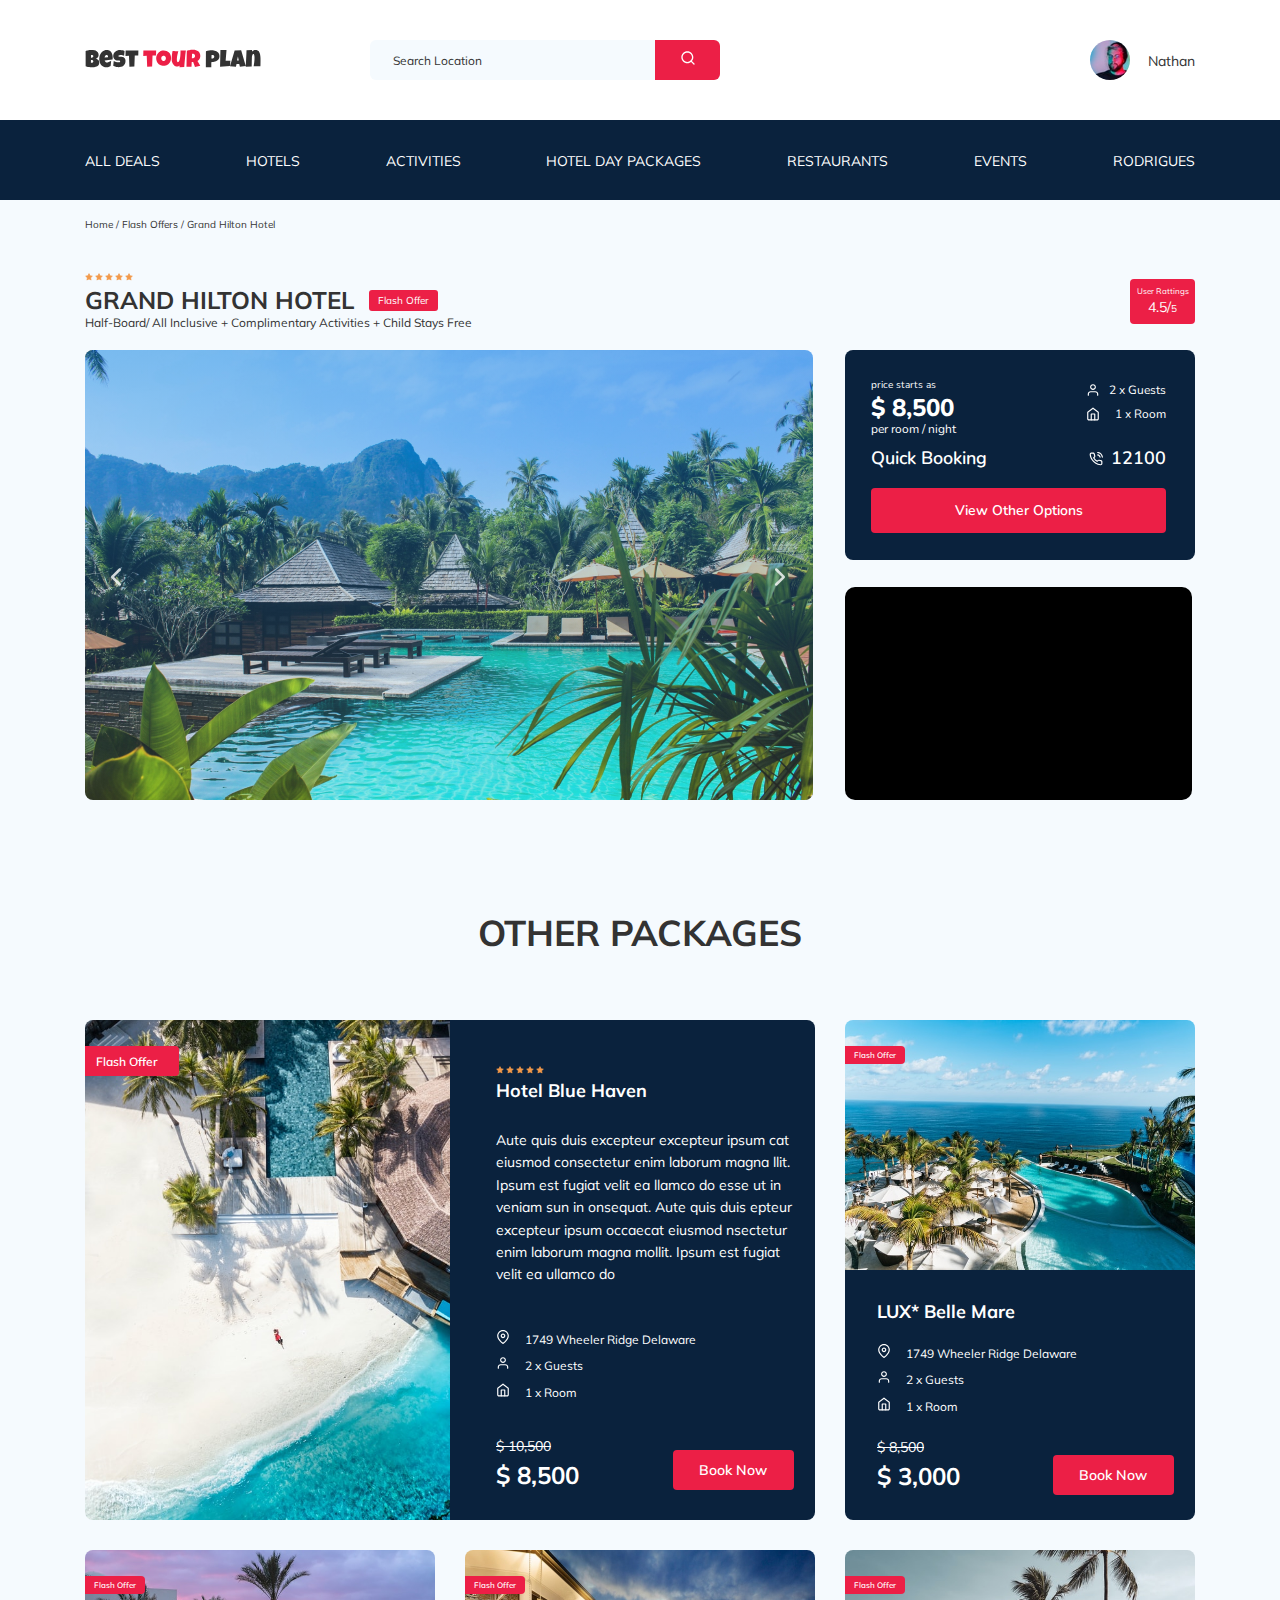
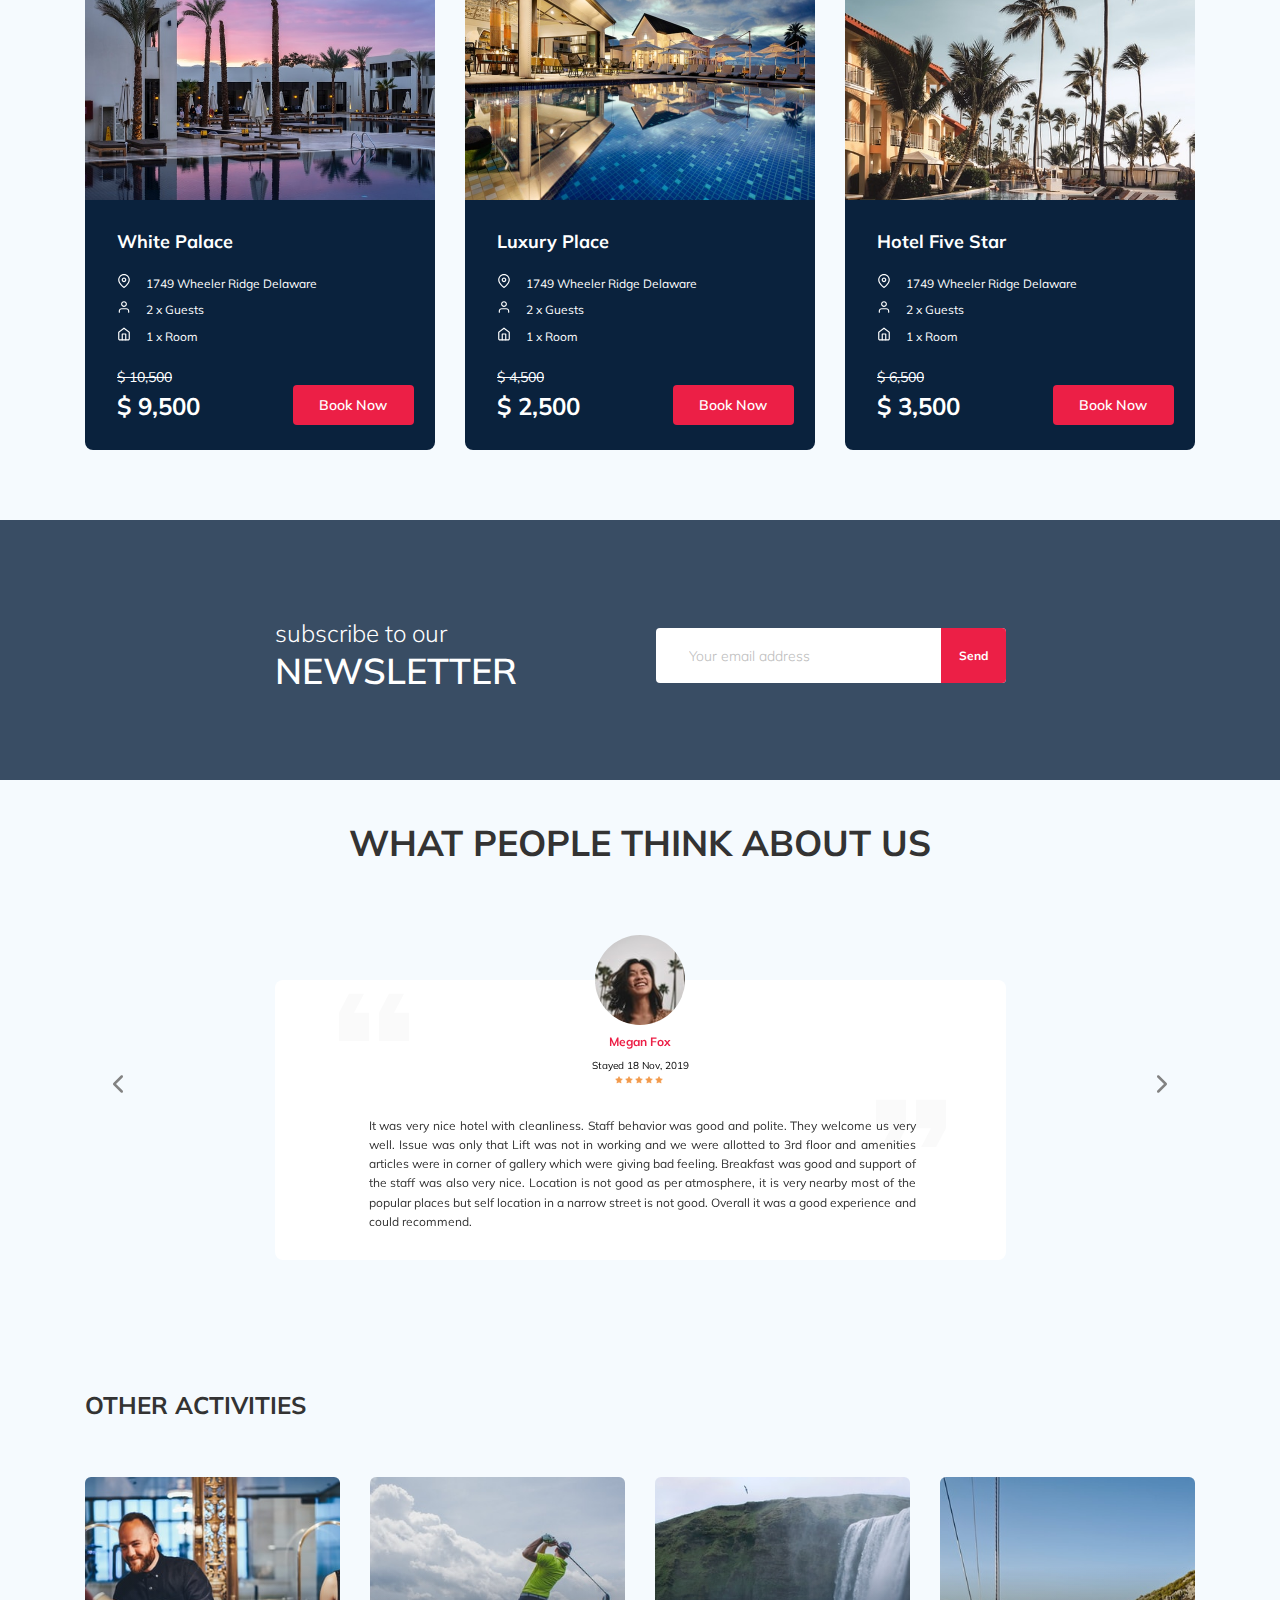
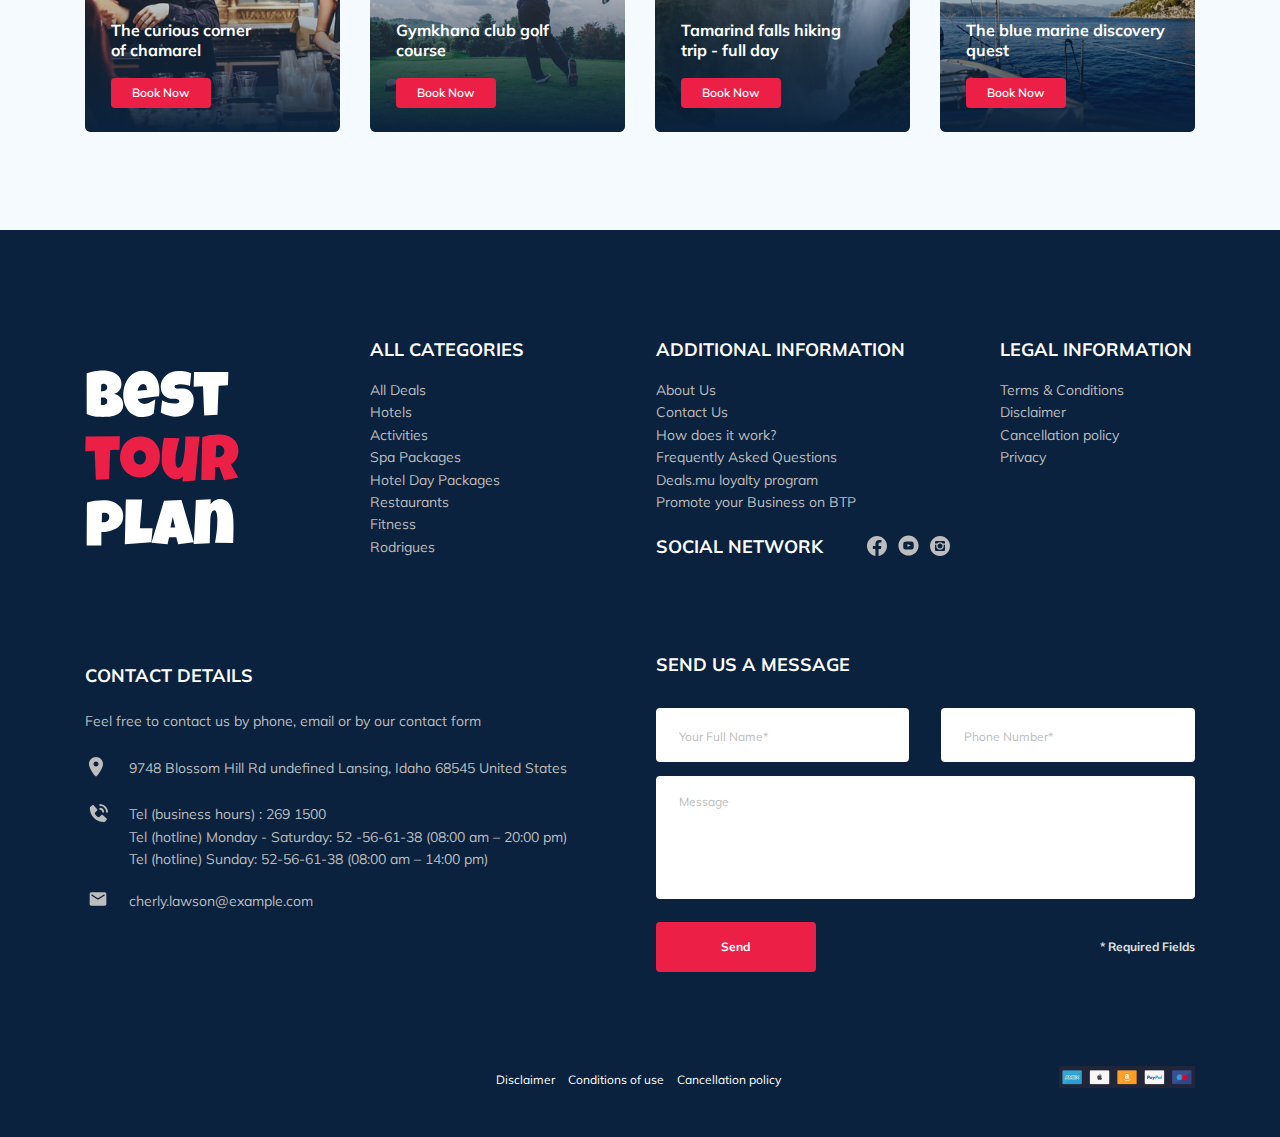
==== index.html @ 40b1c194 "create: modal window" ====
<!DOCTYPE html>
<html lang="en">
  <head>
    <meta charset="UTF-8" />
    <meta http-equiv="X-UA-Compatible" content="IE=edge" />
    <meta name="viewport" content="width=device-width, initial-scale=1.0" />
    <link rel="preconnect" href="https://fonts.gstatic.com" />
    <link
      href="https://fonts.googleapis.com/css2?family=Mulish:wght@300;400;700&family=Nunito:wght@400;600&display=swap"
      rel="stylesheet"
    />
    <link rel="stylesheet" href="css/swiper-bundle.min.css" />
    <link rel="stylesheet" href="css/style.css" />
    <title>Best tour plan - Hotel Booking</title>
  </head>
  <body>
    <header class="navbar navbar--modile--fixed">
      <div class="container">
        <div class="navbar-top">
          <a href="index.html" class="logo">
            <img
              src="img/horizontal-logo.svg"
              alt="logo: Best tour plan"
              class="logo__image"
            />
          </a>

          <form
            action="#"
            class="search navbar__search navbar__search--mobile--hidden"
          >
            <input
              type="text"
              class="search__input"
              placeholder="Search Location"
            />
            <button class="search__button">
              <img src="img/search.svg" alt="magnifier" />
            </button>
          </form>

          <div class="user navbar__user navbar__user--mobile--hidden">
            <img
              src="img/avatar.jfif"
              alt="logo: Nathan"
              class="user__avatar"
            />
            <span class="user__name">Nathan</span>
          </div>
          <button class="menu-button navbar-top__menu-button">
            <span class="menu-button__line"></span>
            <span class="menu-button__line"></span>
            <span class="menu-button__line"></span>
          </button>
        </div>
      </div>
      <div class="navbar-bottom">
        <div class="container">
          <nav>
            <ul class="navbar-menu">
              <li class="navbar-menu__item navbar-menu__item--mobile--visible">
                <div class="user navbar__user">
                  <img
                    src="img/avatar.jfif"
                    alt="logo: Nathan"
                    class="user__avatar"
                  />
                  <span class="user__name">Nathan</span>
                </div>
              </li>
              <li class="navbar-menu__item navbar-menu__item--mobile--visible">
                <form action="#" class="search navbar__search">
                  <input
                    type="text"
                    class="search__input"
                    placeholder="Search Location"
                  />
                  <button class="search__button">
                    <img src="img/search.svg" alt="magnifier" />
                  </button>
                </form>
              </li>
              <li class="navbar-menu__item">
                <a href="#" class="navbar-menu__link">All Deals</a>
              </li>
              <li class="navbar-menu__item">
                <a href="#" class="navbar-menu__link">Hotels</a>
              </li>
              <li class="navbar-menu__item">
                <a href="#" class="navbar-menu__link">Activities</a>
              </li>
              <li class="navbar-menu__item">
                <a href="#" class="navbar-menu__link">Hotel Day Packages</a>
              </li>
              <li class="navbar-menu__item">
                <a href="#" class="navbar-menu__link">Restaurants</a>
              </li>
              <li class="navbar-menu__item">
                <a href="#" class="navbar-menu__link">Events</a>
              </li>
              <li class="navbar-menu__item">
                <a href="#" class="navbar-menu__link">Rodrigues</a>
              </li>
            </ul>
          </nav>
          <!-- .navbar-menu -->
        </div>
      </div>
    </header>
    <nav class="breadcrumb">
      <div class="container">
        <ul class="breadcrumb-list">
          <li class="breadcrumb-list__item">
            <a href="#" class="breadcrumb-list__link">Home</a>
          </li>
          <li class="breadcrumb-list__item">
            <a href="#" class="breadcrumb-list__link">Flash Offers</a>
          </li>
          <li class="breadcrumb-list__item">Grand Hilton Hotel</li>
        </ul>
      </div>
    </nav>
    <!-- /.breadcrumb -->
    <section class="hotel">
      <div class="container">
        <div class="hotel-info">
          <div class="hotel-info__text">
            <div class="hotel-wrapper">
              <div class="stars hotel-info__stars">
                <img src="img/star.svg" alt="star" class="stars__elem" />
                <img src="img/star.svg" alt="star" class="stars__elem" />
                <img src="img/star.svg" alt="star" class="stars__elem" />
                <img src="img/star.svg" alt="star" class="stars__elem" />
                <img src="img/star.svg" alt="star" class="stars__elem" />
              </div>
              <h1 class="hotel-name hotel-info__name">GRAND HILTON HOTEL</h1>
              <span class="offer hotel-info__offer">Flash Offer</span>
            </div>
            <p class="hotel-description hotel-info__description">
              Half-Board/ All Inclusive + Complimentary Activities + Child Stays
              Free
            </p>
          </div>
          <div class="rating hotel-info__rating">
            <span class="rating__text">User Rattings</span>
            <span class="rating__counter"
              >4.5/<span class="rating__small">5</span></span
            >
          </div>
        </div>
        <div class="hotel-grid">
          <div class="swiper-container hotel-slider hotel__slider">
            <div class="swiper-wrapper">
              <!-- Slides -->
              <div class="swiper-slide hotel-slider__item">
                <img
                  class="swiper-slide__img"
                  src="img/slide-1.jpg"
                  alt="photo: hotel"
                />
              </div>
              <div class="swiper-slide hotel-slider__item">
                <img
                  class="swiper-slide__img"
                  src="img/slide-2.jpg"
                  alt="photo: hotel"
                />
              </div>
              <div class="swiper-slide hotel-slider__item">
                <img
                  class="swiper-slide__img"
                  src="img/slide-3.jpg"
                  alt="photo: hotel"
                />
              </div>
              <div class="swiper-slide hotel-slider__item">
                <img
                  class="swiper-slide__img"
                  src="img/slide-4.jpg"
                  alt="photo: hotel"
                />
              </div>
              <div class="swiper-slide hotel-slider__item">
                <img
                  class="swiper-slide__img"
                  src="img/slide-5.jpg"
                  alt="photo: hotel"
                />
              </div>
            </div>
            <!-- If we need navigation buttons -->
            <button
              class="hotel-slider__button hotel-slider__button--prev"
            ></button>
            <button
              class="hotel-slider__button hotel-slider__button--next"
            ></button>
          </div>
          <!-- Первая карточка с информацией -->
          <div class="hotel-right">
            <div class="booking">
              <div class="booking-info">
                <div class="booking__price">
                  <span class="booking__start">price starts as</span>
                  <strong class="booking__pricetag">$ 8,500</strong>
                  <span class="booking__per-room">per room / night</span>
                </div>
                <!-- /.booking__price -->
                <div class="booking__room">
                  <div class="booking__text">
                    <img
                      src="img/user.svg"
                      alt="icon: user"
                      class="booking__icon"
                    />
                    <span class="booking__description">2 x Guests</span>
                  </div>
                  <div class="booking__text">
                    <img
                      src="img/home.svg"
                      alt="icon: home"
                      class="booking__icon"
                    />
                    <span class="booking__description">1 x Room</span>
                  </div>
                </div>
              </div>
              <!-- /.booking-info -->
              <div class="booking__call-center">
                <div class="booking__heading">Quick Booking</div>
                <a class="booking__number" href="tel:+12100">
                  <img src="img/phone-call.svg" alt="icon: phone" />
                  <span class="booking__num">12100</span>
                </a>
              </div>
              <!-- /.booking__call-center -->
              <button data-toggle="modal" class="button booking__button">
                View Other Options
              </button>
            </div>
            <!-- /.booking -->
            <div class="map">
              <iframe
                src="https://www.google.com/maps/embed?pb=!1m14!1m12!1m3!1d3563.4142651943253!2d60.105170581097774!3d57.92313650542514!2m3!1f0!2f0!3f0!3m2!1i1024!2i768!4f13.1!5e0!3m2!1sru!2sru!4v1615377213835!5m2!1sru!2sru"
                width="600"
                height="450"
                style="border: 0"
                allowfullscreen=""
                loading="lazy"
              ></iframe>
            </div>
          </div>
        </div>
      </div>
    </section>
    <!-- /.hotel -->

    <section class="packages">
      <div class="container">
        <h2 class="packages__title">Other Packages</h2>
        <div class="packages__grid hotels">
          <div class="hotels-big">
            <div class="hotels__image hotels__image_big">
              <img
                src="img/packages-1.jfif"
                alt="Hotel Blue Haven"
                class="hotels__image hotels__image-big"
              />
            </div>

            <div class="hotels-info hotels-info_big">
              <div class="stars hotels__stars">
                <img src="img/star.svg" alt="star" class="stars__elem" />
                <img src="img/star.svg" alt="star" class="stars__elem" />
                <img src="img/star.svg" alt="star" class="stars__elem" />
                <img src="img/star.svg" alt="star" class="stars__elem" />
                <img src="img/star.svg" alt="star" class="stars__elem" />
              </div>
              <h3 class="hotels__title hotels__title_big">Hotel Blue Haven</h3>
              <p class="hotels__text">
                Aute quis duis excepteur excepteur ipsum cat eiusmod consectetur
                enim laborum magna llit. Ipsum est fugiat velit ea llamco do
                esse ut in veniam sun in onsequat. Aute quis duis epteur
                excepteur ipsum occaecat eiusmod nsectetur enim laborum magna
                mollit. Ipsum est fugiat velit ea ullamco do
              </p>
              <div class="hotels__desciption hotels__desciption_big">
                <div class="hotels__advantages advantages">
                  <img src="img/gps.svg" alt="icon: gps" class="hotels__icon" />
                  <span class="advantages__text"
                    >1749 Wheeler Ridge Delaware</span
                  >
                </div>
                <div class="hotels__advantages advantages">
                  <img src="img/user.svg" alt="user" class="hotels__icon" />
                  <span class="advantages__text">2 x Guests</span>
                </div>
                <div class="hotels__advantages advantages">
                  <img src="img/home.svg" alt="home" class="hotels__icon" />
                  <span class="advantages__text">1 x Room</span>
                </div>
              </div>
              <!-- /.hotels__desciption -->
              <div class="packages-price">
                <div class="packages-price__pricetag">$ 10,500</div>
                <strong class="packages-price__sale">$ 8,500</strong>
              </div>
              <button class="packages__button packages__button_big">
                Book Now
              </button>
              <div class="hotels__offer hotels__offer_big">Flash Offer</div>
            </div>
            <!-- /.hotels-info -->
          </div>
          <!-- /.hotels-dig -->
          <div class="hotels-small">
            <div class="hotels-small__image">
              <img
                src="img/packages-2.jfif"
                alt="LUX* Belle Mare"
                class="hotels__image"
              />
            </div>
            <div class="hotels-info">
              <h3 class="hotels__title">LUX* Belle Mare</h3>
              <div class="hotels__desciption">
                <div class="hotels__advantages advantages">
                  <img src="img/gps.svg" alt="icon: gps" class="hotels__icon" />
                  <span class="advantages__text"
                    >1749 Wheeler Ridge Delaware</span
                  >
                </div>
                <div class="hotels__advantages advantages">
                  <img src="img/user.svg" alt="user" class="hotels__icon" />
                  <span class="advantages__text">2 x Guests</span>
                </div>
                <div class="hotels__advantages advantages">
                  <img src="img/home.svg" alt="" class="hotels__icon" />
                  <span class="advantages__text">1 x Room</span>
                </div>
              </div>
              <!-- /.hotels__desciption -->
              <div class="packages-price">
                <div class="packages-price__pricetag">$ 8,500</div>
                <strong class="packages-price__sale">$ 3,000</strong>
              </div>
              <button class="packages__button">Book Now</button>
              <div class="hotels__offer">Flash Offer</div>
            </div>
            <!-- /.hotels-info  -->
          </div>
          <!-- /.hotels-small -->

          <div class="hotels-small">
            <div class="hotels-small__image">
              <img
                src="img/packages-3.jfif"
                alt="White Palace"
                class="hotels__image"
              />
            </div>

            <div class="hotels-info">
              <h3 class="hotels__title">White Palace</h3>
              <div class="hotels__desciption">
                <div class="hotels__advantages advantages">
                  <img src="img/gps.svg" alt="icon: gps" class="hotels__icon" />
                  <span class="advantages__text"
                    >1749 Wheeler Ridge Delaware</span
                  >
                </div>
                <div class="hotels__advantages advantages">
                  <img src="img/user.svg" alt="user" class="hotels__icon" />
                  <span class="advantages__text">2 x Guests</span>
                </div>
                <div class="hotels__advantages advantages">
                  <img src="img/home.svg" alt="" class="hotels__icon" />
                  <span class="advantages__text">1 x Room</span>
                </div>
              </div>
              <!-- /.hotels__desciption -->
              <div class="packages-price">
                <div class="packages-price__pricetag">$ 10,500</div>
                <strong class="packages-price__sale">$ 9,500</strong>
              </div>
              <button class="packages__button">Book Now</button>
              <div class="hotels__offer">Flash Offer</div>
            </div>
            <!-- /.hotels-info  -->
          </div>
          <!-- /.hotels-small -->

          <div class="hotels-small">
            <div class="hotels-small__image">
              <img
                src="img/packages-4.jfif"
                alt="Luxury Place"
                class="hotels__image"
              />
            </div>

            <div class="hotels-info">
              <h3 class="hotels__title">Luxury Place</h3>
              <div class="hotels__desciption">
                <div class="hotels__advantages advantages">
                  <img src="img/gps.svg" alt="icon: gps" class="hotels__icon" />
                  <span class="advantages__text"
                    >1749 Wheeler Ridge Delaware</span
                  >
                </div>
                <div class="hotels__advantages advantages">
                  <img src="img/user.svg" alt="user" class="hotels__icon" />
                  <span class="advantages__text">2 x Guests</span>
                </div>
                <div class="hotels__advantages advantages">
                  <img src="img/home.svg" alt="" class="hotels__icon" />
                  <span class="advantages__text">1 x Room</span>
                </div>
              </div>
              <!-- /.hotels__desciption -->
              <div class="packages-price">
                <div class="packages-price__pricetag">$ 4,500</div>
                <strong class="packages-price__sale">$ 2,500</strong>
              </div>
              <button class="packages__button">Book Now</button>
              <div class="hotels__offer">Flash Offer</div>
            </div>
            <!-- /.hotels-info  -->
          </div>
          <!-- /.hotels-small -->

          <div class="hotels-small">
            <div class="hotels-small__image">
              <img
                src="img/packages-5.jfif"
                alt="Hotel Five Star"
                class="hotels__image"
              />
            </div>

            <div class="hotels-info">
              <h3 class="hotels__title">Hotel Five Star</h3>
              <div class="hotels__desciption">
                <div class="hotels__advantages advantages">
                  <img src="img/gps.svg" alt="icon: gps" class="hotels__icon" />
                  <span class="advantages__text"
                    >1749 Wheeler Ridge Delaware</span
                  >
                </div>
                <div class="hotels__advantages advantages">
                  <img src="img/user.svg" alt="user" class="hotels__icon" />
                  <span class="advantages__text">2 x Guests</span>
                </div>
                <div class="hotels__advantages advantages">
                  <img src="img/home.svg" alt="" class="hotels__icon" />
                  <span class="advantages__text">1 x Room</span>
                </div>
              </div>
              <!-- /.hotels__desciption -->
              <div class="packages-price">
                <div class="packages-price__pricetag">$ 6,500</div>
                <strong class="packages-price__sale">$ 3,500</strong>
              </div>
              <button class="packages__button">Book Now</button>
              <div class="hotels__offer">Flash Offer</div>
            </div>
            <!-- /.hotels-info  -->
          </div>
          <!-- /.hotels-small -->
        </div>
      </div>
    </section>

    <section
      class="newsletter"
      data-speed="0.1"
      data-parallax="scroll"
      data-image-src="img/newsletter-bg.jfif"
    >
      <div class="newsletter-wrapper">
        <h2 class="newsletter-title newsletter__title">
          subscribe to our
          <span class="newsletter-title__strong">Newsletter</span>
        </h2>

        <form
          action="send.php"
          method="POST"
          class="subscribe newsletter__subscribe"
        >
          <input
            type="text"
            class="subscribe__input"
            placeholder="Your email address"
            name="email"
          />
          <button class="subscribe__button">Send</button>
        </form>
      </div>
    </section>

    <section class="reviews">
      <h2 class="reviews__title">What people think about us</h2>
      <div class="swiper-container reviews-slider">
        <div class="swiper-wrapper">
          <div class="swiper-slide">
            <div class="reviews-slider__item">
              <div class="reviews-slider__profile">
                <img
                  src="img/slider-avatar.jfif"
                  alt="avatar: Megan Fox"
                  class="reviews-slider__avatar"
                />
                <h3 class="reviews-slider__username">Megan Fox</h3>
                <span class="reviews-slider__date">Stayed 18 Nov, 2019</span>
                <div class="stars reviews-slider__rating">
                  <img src="img/star.svg" alt="star" class="stars__elem" />
                  <img src="img/star.svg" alt="star" class="stars__elem" />
                  <img src="img/star.svg" alt="star" class="stars__elem" />
                  <img src="img/star.svg" alt="star" class="stars__elem" />
                  <img src="img/star.svg" alt="star" class="stars__elem" />
                </div>
                <!-- /.reviews-slider__rating -->
              </div>
              <!-- /.reviews-slider__profile -->
              <p class="reviews-slider__text">
                It was very nice hotel with cleanliness. Staff behavior was good
                and polite. They welcome us very well. Issue was only that Lift
                was not in working and we were allotted to 3rd floor and
                amenities articles were in corner of gallery which were giving
                bad feeling. Breakfast was good and support of the staff was
                also very nice. Location is not good as per atmosphere, it is
                very nearby most of the popular places but self location in a
                narrow street is not good. Overall it was a good experience and
                could recommend.
              </p>
            </div>
            <!-- /.reviews-slider__item -->
          </div>
          <!-- /.swiper-slide -->
          <div class="swiper-slide">
            <div class="reviews-slider__item">
              <div class="reviews-slider__profile">
                <img
                  src="img/reviews-2.jfif"
                  alt="avatar: Kella Morgan"
                  class="reviews-slider__avatar"
                />
                <h3 class="reviews-slider__username">Kella Morgan</h3>
                <span class="reviews-slider__date"
                  >Stayed 26 December, 2020</span
                >
                <div class="stars reviews-slider__rating">
                  <img src="img/star.svg" alt="star" class="stars__elem" />
                  <img src="img/star.svg" alt="star" class="stars__elem" />
                  <img src="img/star.svg" alt="star" class="stars__elem" />
                  <img src="img/star.svg" alt="star" class="stars__elem" />
                  <img src="img/star.svg" alt="star" class="stars__elem" />
                </div>
                <!-- /.reviews-slider__rating -->
              </div>
              <!-- /.reviews-slider__profile -->
              <p class="reviews-slider__text">
                I liked this book very much from the very beginning. First of
                all, Sherlock Holmes is one of my favourite characters. Besides,
                the plot of the story is extremely interesting and intricate.
                The action takes place in the Yorkshire moors in England. It
                starts with a mysterious murder of Sir Charles Baskerville in
                his old mansion. Although the doctor says that the cause of his
                death is the heart attack, he doesn’t believe it himself as a
                lot of traces of a gigantic hound are found on the ground around
                the body. So, he goes to London and asks Mr. Sherlock Holmes to
                investigate the case.
              </p>
            </div>
            <!-- /.reviews-slider__item -->
          </div>
          <!-- /.swiper-slide -->
          <div class="swiper-slide">
            <div class="reviews-slider__item">
              <div class="reviews-slider__profile">
                <img
                  src="img/reviews-3.jfif"
                  alt="avatar: Jordan Hell"
                  class="reviews-slider__avatar"
                />
                <h3 class="reviews-slider__username">Jordan Hell</h3>
                <span class="reviews-slider__date"
                  >Stayed 03 September, 2018</span
                >
                <div class="stars reviews-slider__rating">
                  <img src="img/star.svg" alt="star" class="stars__elem" />
                  <img src="img/star.svg" alt="star" class="stars__elem" />
                  <img src="img/star.svg" alt="star" class="stars__elem" />
                  <img src="img/star.svg" alt="star" class="stars__elem" />
                  <img src="img/star.svg" alt="star" class="stars__elem" />
                </div>
                <!-- /.reviews-slider__rating -->
              </div>
              <!-- /.reviews-slider__profile -->
              <p class="reviews-slider__text">
                To cut a long story short, the fearful hound is killed and the
                main character Sir Henry, the heir of the Baskervilles, is saved
                from the terrible death. Источник: Отзыв о книге на английском
                языке (фразы и выражения) <br />
                In conclusion, I would like to say that detectives are my
                favourite genre. When I read them I always try to predict the
                events, to draw conclusions and it helps me to develop some kind
                of deductive reasoning. So, if you like detectives, I advise you
                to read this book. I am sure you’ll get a great pleasure.
              </p>
            </div>
            <!-- /.reviews-slider__item -->
          </div>
          <!-- /.swiper-slide -->
        </div>
        <!-- /.swiper-wrapper -->
        <button
          class="reviews-slider__button reviews-slider__button--prev"
        ></button>
        <button
          class="reviews-slider__button reviews-slider__button--next"
        ></button>
      </div>
      <!-- /.reviews-slider -->
    </section>

    <section class="activities">
      <div class="container">
        <h2 class="activities__title">Other Activities</h2>
        <div class="activities-wrapper">
          <div class="card activities__card">
            <img
              src="img/activiti-1.jpg"
              alt="The curious corner of chamarel"
              class="card__image"
            />
            <h3 class="card__title">
              The curious corner<br />
              of chamarel
            </h3>
            <button class="card__button">Book Now</button>
          </div>
          <!-- /.card -->
          <div class="card activities__card">
            <img
              src="img/activiti-2.jpg"
              alt="Gymkhana club golf course"
              class="card__image"
            />
            <h3 class="card__title">Gymkhana club golf <br />course</h3>
            <button class="card__button">Book Now</button>
          </div>
          <!-- /.card -->
          <div class="card activities__card">
            <img
              src="img/activiti-3.jpg"
              alt="Tamarind falls hikingtrip - full day"
              class="card__image"
            />
            <h3 class="card__title">
              Tamarind falls hiking <br />trip - full day
            </h3>
            <button class="card__button">Book Now</button>
          </div>
          <!-- /.card -->
          <div class="card activities__card">
            <img
              src="img/activiti-4.jpg"
              alt="The blue marine discovery quest"
              class="card__image"
            />
            <h3 class="card__title">The blue marine discovery <br />quest</h3>
            <button class="card__button">Book Now</button>
          </div>
          <!-- /.card -->
        </div>
      </div>
    </section>
    <footer class="footer">
      <div class="container">
        <div class="footer-wrapper">
          <a href="index.html" class="footer__logo">
            <img
              src="img/vertical-logo.svg"
              alt="Best tour plan"
              class="footer__logo-img"
            />
          </a>
          <div class="footer__list footer__categories">
            <h3 class="footer__title">ALL CATEGORIES</h3>
            <ul class="footer__ul">
              <li class="footer__item">
                <a href="# " class="footer__link">All Deals </a>
              </li>
              <li class="footer__item">
                <a href="# " class="footer__link">Hotels</a>
              </li>
              <li class="footer__item">
                <a href="# " class="footer__link">Activities</a>
              </li>
              <li class="footer__item">
                <a href="# " class="footer__link">Spa Packages </a>
              </li>
              <li class="footer__item">
                <a href="# " class="footer__link">Hotel Day Packages</a>
              </li>
              <li class="footer__item">
                <a href="# " class="footer__link">Restaurants</a>
              </li>
              <li class="footer__item">
                <a href="# " class="footer__link">Fitness</a>
              </li>
              <li class="footer__item">
                <a href="# " class="footer__link">Rodrigues</a>
              </li>
            </ul>
          </div>
          <!-- /.footer__list -->
          <div class="footer__list footer__additional">
            <h3 class="footer__title">ADDITIONAL INFORMATION</h3>
            <ul class="footer__ul">
              <li class="footer__item">
                <a href="# " class="footer__link">About Us </a>
              </li>
              <li class="footer__item">
                <a href="# " class="footer__link">Contact Us</a>
              </li>
              <li class="footer__item">
                <a href="# " class="footer__link">How does it work? </a>
              </li>
              <li class="footer__item">
                <a href="# " class="footer__link">Frequently Asked Questions</a>
              </li>
              <li class="footer__item">
                <a href="# " class="footer__link">Deals.mu loyalty program</a>
              </li>
              <li class="footer__item">
                <a href="# " class="footer__link"
                  >Promote your Business on BTP</a
                >
              </li>
            </ul>
          </div>
          <!-- /.footer__list -->
          <div class="footer__social-network">
            <div class="footer__title footer__title_inline">Social Network</div>
            <div class="footer__social-links">
              <a href="#" class="footer__link"
                ><img src="img/facebook.svg" alt="icon: facebook" /></a
              ><a href="#" class="footer__link"
                ><img src="img/youtube.svg" alt="icon: youtube" /></a
              ><a href="#" class="footer__link"
                ><img src="img/instagram.svg" alt="icon: instagram"
              /></a>
            </div>
          </div>

          <div class="footer__list footer__information">
            <h3 class="footer__title">LEGAL INFORMATION</h3>
            <ul class="footer__ul">
              <li class="footer__item">
                <a href="# " class="footer__link">Terms & Conditions</a>
              </li>
              <li class="footer__item">
                <a href="# " class="footer__link">Disclaimer</a>
              </li>
              <li class="footer__item">
                <a href="# " class="footer__link">Cancellation policy</a>
              </li>
              <li class="footer__item">
                <a href="# " class="footer__link">Privacy</a>
              </li>
            </ul>
          </div>
          <!-- /.footer__list -->
          <div class="footer__contact-details">
            <div class="footer__title footer__title_bt">Contact Details</div>
            <p class="footer__text">
              Feel free to contact us by phone, email or by our contact form
            </p>
            <ul class="footer__ul">
              <li class="footer__item footer__item_mb">
                <div class="footer__icon-wrapper">
                  <img
                    class="footer__icon"
                    src="img/map-marker.svg"
                    alt="icon: map"
                  />
                </div>
                9748 Blossom Hill Rd undefined Lansing, Idaho 68545 United
                States
              </li>
              <li class="footer__item footer__item_mb">
                <div class="footer__icon-wrapper">
                  <img
                    class="footer__icon"
                    src="img/contact-phone-call.svg"
                    alt="icon: phone"
                  />
                </div>
                Tel (business hours) : 269 1500<br />Tel (hotline) Monday -
                Saturday: 52&nbsp;-56-61-38 (08:00 am – 20:00&nbsp;pm)<br />Tel
                (hotline) Sunday: 52-56-61-38 (08:00 am – 14:00 pm)
              </li>
              <li class="footer__item footer__item_mb">
                <div class="footer__icon-wrapper">
                  <img
                    class="footer__icon"
                    src="img/email.svg"
                    alt="icon: email"
                  />
                </div>
                <a href="mailto:cherly.lawson@example.com" class="footer__link">
                  cherly.lawson@example.com
                </a>
              </li>
            </ul>
          </div>
          <div class="footer__contact-form">
            <h3 class="footer__title footer__title_contacts">
              Send us a message
            </h3>
            <form action="send.php" method="POST" class="form footer__form">
              <input
                type="text"
                class="input footer__input"
                placeholder="Your Full Name*"
                name="name"
              />
              <input
                type="text"
                class="input footer__input"
                placeholder="Phone Number*"
                name="phone"
              />
              <textarea
                class="message footer__message"
                placeholder="Message"
                name="message"
              ></textarea>
              <button class="button footer__button" type="submit">Send</button>
              <span class="info footer__info">* Required Fields</span>
            </form>
          </div>
        </div>
        <!-- /.footer-wrapper -->
        <div class="footer__disclaimer disclaimer">
          <div class="disclaimer__wrapper">
            <a href="#" class="disclaimer__link">Disclaimer</a
            ><a href="#" class="disclaimer__link">Conditions of use</a
            ><a href="#" class="disclaimer__link">Cancellation policy</a>
          </div>
          <div class="disclaimer__icons">
            <img src="img/disclaimer.png" alt="icons: apple, paypai" />
          </div>
        </div>
      </div>
      <!-- /.container -->
    </footer>
    <div class="modal">
      <div class="modal__overlay"></div>
      <div class="modal__dialog">
        <a href="#" class="modal__close">
          <img src="img/close.svg" alt="close" class="modal__close-img" />
        </a>
        <h3 class="modal__title">Booking</h3>
        <form action="send.php" method="POST" class="form modal__form">
          <input
            type="text"
            class="input modal__input"
            placeholder="Your Full Name*"
          />
          <input
            type="text"
            class="input modal__input"
            placeholder="Phone Number*"
          />
          <input type="text" class="input modal__input" placeholder="Email*" />
          <textarea
            class="message modal__message"
            placeholder="Message"
          ></textarea>
          <button class="button modal__button" type="submit">Send</button>
          <span class="info modal__info">* Required Fields</span>
        </form>
      </div>
    </div>

    <script src="js/jquery-3.6.0.min.js"></script>
    <script src="https://ajax.googleapis.com/ajax/libs/jquery/1.11.0/jquery.min.js"></script>
    <script src="js/parallax.min.js"></script>
    <script src="js/swiper-bundle.min.js"></script>
    <script src="js/main.js"></script>
  </body>
</html>
---- css/style.css ----
* {
  -webkit-box-sizing: border-box;
          box-sizing: border-box;
}

body {
  font-family: "Mulish", sans-serif;
  color: #333333;
  background-color: #F5FAFE;
}

.container {
  max-width: 1110px;
  margin: auto;
  font-family: 'Mulish', sans-serif;
}

button {
  cursor: pointer;
}

button:active, button:focus {
  outline: none;
}

.input {
  padding: 18px 0 17px 23px;
  background-color: #fff;
  -webkit-border-radius: 4px;
          border-radius: 4px;
  border: none;
}

.input::-webkit-input-placeholder {
  font-weight: normal;
  font-size: 12px;
  line-height: 15px;
  color: #BDBDBD;
}

.input::-moz-placeholder {
  font-weight: normal;
  font-size: 12px;
  line-height: 15px;
  color: #BDBDBD;
}

.input:-ms-input-placeholder {
  font-weight: normal;
  font-size: 12px;
  line-height: 15px;
  color: #BDBDBD;
}

.input::-ms-input-placeholder {
  font-weight: normal;
  font-size: 12px;
  line-height: 15px;
  color: #BDBDBD;
}

.input::placeholder {
  font-weight: normal;
  font-size: 12px;
  line-height: 15px;
  color: #BDBDBD;
}

.message {
  background-color: #fff;
  -webkit-border-radius: 4px;
          border-radius: 4px;
  border: none;
  min-height: 123px;
  resize: none;
  padding: 18px 0 10px 23px;
}

.message::-webkit-input-placeholder {
  font-weight: normal;
  font-size: 12px;
  line-height: 15px;
  color: #BDBDBD;
}

.message::-moz-placeholder {
  font-weight: normal;
  font-size: 12px;
  line-height: 15px;
  color: #BDBDBD;
}

.message:-ms-input-placeholder {
  font-weight: normal;
  font-size: 12px;
  line-height: 15px;
  color: #BDBDBD;
}

.message::-ms-input-placeholder {
  font-weight: normal;
  font-size: 12px;
  line-height: 15px;
  color: #BDBDBD;
}

.message::placeholder {
  font-weight: normal;
  font-size: 12px;
  line-height: 15px;
  color: #BDBDBD;
}

.button {
  font-weight: bold;
  font-size: 12px;
  line-height: 15px;
  color: #fff;
  background-color: #EC1F46;
  padding: 17px 20px 18px 20px;
  min-width: 160px;
  -webkit-border-radius: 4px;
          border-radius: 4px;
  border: none;
}

.info {
  font-style: normal;
  font-weight: bold;
  font-size: 12px;
  line-height: 15px;
  color: #E0E0E0;
}

.form {
  display: -webkit-box;
  display: -webkit-flex;
  display: -ms-flexbox;
  display: flex;
  -webkit-box-align: center;
  -webkit-align-items: center;
      -ms-flex-align: center;
          align-items: center;
  -webkit-box-pack: justify;
  -webkit-justify-content: space-between;
      -ms-flex-pack: justify;
          justify-content: space-between;
  -webkit-flex-wrap: wrap;
      -ms-flex-wrap: wrap;
          flex-wrap: wrap;
}

/*! normalize.css v8.0.1 | MIT License | github.com/necolas/normalize.css */
/* Document
   ========================================================================== */
/**
 * 1. Correct the line height in all browsers.
 * 2. Prevent adjustments of font size after orientation changes in iOS.
 */
html {
  line-height: 1.15;
  /* 1 */
  -webkit-text-size-adjust: 100%;
  /* 2 */
}

/* Sections
   ========================================================================== */
/**
 * Remove the margin in all browsers.
 */
body {
  margin: 0;
}

/**
 * Render the `main` element consistently in IE.
 */
main {
  display: block;
}

/**
 * Correct the font size and margin on `h1` elements within `section` and
 * `article` contexts in Chrome, Firefox, and Safari.
 */
h1 {
  font-size: 2em;
  margin: 0.67em 0;
}

/* Grouping content
   ========================================================================== */
/**
 * 1. Add the correct box sizing in Firefox.
 * 2. Show the overflow in Edge and IE.
 */
hr {
  -webkit-box-sizing: content-box;
          box-sizing: content-box;
  /* 1 */
  height: 0;
  /* 1 */
  overflow: visible;
  /* 2 */
}

/**
 * 1. Correct the inheritance and scaling of font size in all browsers.
 * 2. Correct the odd `em` font sizing in all browsers.
 */
pre {
  font-family: monospace, monospace;
  /* 1 */
  font-size: 1em;
  /* 2 */
}

/* Text-level semantics
   ========================================================================== */
/**
 * Remove the gray background on active links in IE 10.
 */
a {
  background-color: transparent;
}

/**
 * 1. Remove the bottom border in Chrome 57-
 * 2. Add the correct text decoration in Chrome, Edge, IE, Opera, and Safari.
 */
abbr[title] {
  border-bottom: none;
  /* 1 */
  text-decoration: underline;
  /* 2 */
  -webkit-text-decoration: underline dotted;
          text-decoration: underline dotted;
  /* 2 */
}

/**
 * Add the correct font weight in Chrome, Edge, and Safari.
 */
b,
strong {
  font-weight: bolder;
}

/**
 * 1. Correct the inheritance and scaling of font size in all browsers.
 * 2. Correct the odd `em` font sizing in all browsers.
 */
code,
kbd,
samp {
  font-family: monospace, monospace;
  /* 1 */
  font-size: 1em;
  /* 2 */
}

/**
 * Add the correct font size in all browsers.
 */
small {
  font-size: 80%;
}

/**
 * Prevent `sub` and `sup` elements from affecting the line height in
 * all browsers.
 */
sub,
sup {
  font-size: 75%;
  line-height: 0;
  position: relative;
  vertical-align: baseline;
}

sub {
  bottom: -0.25em;
}

sup {
  top: -0.5em;
}

/* Embedded content
   ========================================================================== */
/**
 * Remove the border on images inside links in IE 10.
 */
img {
  border-style: none;
}

/* Forms
   ========================================================================== */
/**
 * 1. Change the font styles in all browsers.
 * 2. Remove the margin in Firefox and Safari.
 */
button,
input,
optgroup,
select,
textarea {
  font-family: inherit;
  /* 1 */
  font-size: 100%;
  /* 1 */
  line-height: 1.15;
  /* 1 */
  margin: 0;
  /* 2 */
}

/**
 * Show the overflow in IE.
 * 1. Show the overflow in Edge.
 */
button,
input {
  /* 1 */
  overflow: visible;
}

/**
 * Remove the inheritance of text transform in Edge, Firefox, and IE.
 * 1. Remove the inheritance of text transform in Firefox.
 */
button,
select {
  /* 1 */
  text-transform: none;
}

/**
 * Correct the inability to style clickable types in iOS and Safari.
 */
button,
[type="button"],
[type="reset"],
[type="submit"] {
  -webkit-appearance: button;
}

/**
 * Remove the inner border and padding in Firefox.
 */
button::-moz-focus-inner,
[type="button"]::-moz-focus-inner,
[type="reset"]::-moz-focus-inner,
[type="submit"]::-moz-focus-inner {
  border-style: none;
  padding: 0;
}

/**
 * Restore the focus styles unset by the previous rule.
 */
button:-moz-focusring,
[type="button"]:-moz-focusring,
[type="reset"]:-moz-focusring,
[type="submit"]:-moz-focusring {
  outline: 1px dotted ButtonText;
}

/**
 * Correct the padding in Firefox.
 */
fieldset {
  padding: 0.35em 0.75em 0.625em;
}

/**
 * 1. Correct the text wrapping in Edge and IE.
 * 2. Correct the color inheritance from `fieldset` elements in IE.
 * 3. Remove the padding so developers are not caught out when they zero out
 *    `fieldset` elements in all browsers.
 */
legend {
  -webkit-box-sizing: border-box;
          box-sizing: border-box;
  /* 1 */
  color: inherit;
  /* 2 */
  display: table;
  /* 1 */
  max-width: 100%;
  /* 1 */
  padding: 0;
  /* 3 */
  white-space: normal;
  /* 1 */
}

/**
 * Add the correct vertical alignment in Chrome, Firefox, and Opera.
 */
progress {
  vertical-align: baseline;
}

/**
 * Remove the default vertical scrollbar in IE 10+.
 */
textarea {
  overflow: auto;
}

/**
 * 1. Add the correct box sizing in IE 10.
 * 2. Remove the padding in IE 10.
 */
[type="checkbox"],
[type="radio"] {
  -webkit-box-sizing: border-box;
          box-sizing: border-box;
  /* 1 */
  padding: 0;
  /* 2 */
}

/**
 * Correct the cursor style of increment and decrement buttons in Chrome.
 */
[type="number"]::-webkit-inner-spin-button,
[type="number"]::-webkit-outer-spin-button {
  height: auto;
}

/**
 * 1. Correct the odd appearance in Chrome and Safari.
 * 2. Correct the outline style in Safari.
 */
[type="search"] {
  -webkit-appearance: textfield;
  /* 1 */
  outline-offset: -2px;
  /* 2 */
}

/**
 * Remove the inner padding in Chrome and Safari on macOS.
 */
[type="search"]::-webkit-search-decoration {
  -webkit-appearance: none;
}

/**
 * 1. Correct the inability to style clickable types in iOS and Safari.
 * 2. Change font properties to `inherit` in Safari.
 */
::-webkit-file-upload-button {
  -webkit-appearance: button;
  /* 1 */
  font: inherit;
  /* 2 */
}

/* Interactive
   ========================================================================== */
/*
 * Add the correct display in Edge, IE 10+, and Firefox.
 */
details {
  display: block;
}

/*
 * Add the correct display in all browsers.
 */
summary {
  display: list-item;
}

/* Misc
   ========================================================================== */
/**
 * Add the correct display in IE 10+.
 */
template {
  display: none;
}

/**
 * Add the correct display in IE 10.
 */
[hidden] {
  display: none;
}

* {
  -webkit-box-sizing: border-box;
          box-sizing: border-box;
}

body {
  font-family: "Mulish", sans-serif;
  color: #333333;
  background-color: #F5FAFE;
}

.container {
  max-width: 1110px;
  margin: auto;
  font-family: 'Mulish', sans-serif;
}

button {
  cursor: pointer;
}

button:active, button:focus {
  outline: none;
}

.input {
  padding: 18px 0 17px 23px;
  background-color: #fff;
  -webkit-border-radius: 4px;
          border-radius: 4px;
  border: none;
}

.input::-webkit-input-placeholder {
  font-weight: normal;
  font-size: 12px;
  line-height: 15px;
  color: #BDBDBD;
}

.input::-moz-placeholder {
  font-weight: normal;
  font-size: 12px;
  line-height: 15px;
  color: #BDBDBD;
}

.input:-ms-input-placeholder {
  font-weight: normal;
  font-size: 12px;
  line-height: 15px;
  color: #BDBDBD;
}

.input::-ms-input-placeholder {
  font-weight: normal;
  font-size: 12px;
  line-height: 15px;
  color: #BDBDBD;
}

.input::placeholder {
  font-weight: normal;
  font-size: 12px;
  line-height: 15px;
  color: #BDBDBD;
}

.message {
  background-color: #fff;
  -webkit-border-radius: 4px;
          border-radius: 4px;
  border: none;
  min-height: 123px;
  resize: none;
  padding: 18px 0 10px 23px;
}

.message::-webkit-input-placeholder {
  font-weight: normal;
  font-size: 12px;
  line-height: 15px;
  color: #BDBDBD;
}

.message::-moz-placeholder {
  font-weight: normal;
  font-size: 12px;
  line-height: 15px;
  color: #BDBDBD;
}

.message:-ms-input-placeholder {
  font-weight: normal;
  font-size: 12px;
  line-height: 15px;
  color: #BDBDBD;
}

.message::-ms-input-placeholder {
  font-weight: normal;
  font-size: 12px;
  line-height: 15px;
  color: #BDBDBD;
}

.message::placeholder {
  font-weight: normal;
  font-size: 12px;
  line-height: 15px;
  color: #BDBDBD;
}

.button {
  font-weight: bold;
  font-size: 12px;
  line-height: 15px;
  color: #fff;
  background-color: #EC1F46;
  padding: 17px 20px 18px 20px;
  min-width: 160px;
  -webkit-border-radius: 4px;
          border-radius: 4px;
  border: none;
}

.info {
  font-style: normal;
  font-weight: bold;
  font-size: 12px;
  line-height: 15px;
  color: #E0E0E0;
}

.form {
  display: -webkit-box;
  display: -webkit-flex;
  display: -ms-flexbox;
  display: flex;
  -webkit-box-align: center;
  -webkit-align-items: center;
      -ms-flex-align: center;
          align-items: center;
  -webkit-box-pack: justify;
  -webkit-justify-content: space-between;
      -ms-flex-pack: justify;
          justify-content: space-between;
  -webkit-flex-wrap: wrap;
      -ms-flex-wrap: wrap;
          flex-wrap: wrap;
}

.navbar {
  background-color: #fff;
}

.navbar-top {
  display: -webkit-box;
  display: -webkit-flex;
  display: -ms-flexbox;
  display: flex;
  -webkit-box-align: center;
  -webkit-align-items: center;
      -ms-flex-align: center;
          align-items: center;
  -webkit-box-pack: justify;
  -webkit-justify-content: space-between;
      -ms-flex-pack: justify;
          justify-content: space-between;
  padding-bottom: 40px;
  padding-top: 40px;
}

.navbar-top__menu-button {
  display: none;
}

.navbar-bottom {
  background-color: #0A223D;
}

.navbar__search {
  margin-right: auto;
  margin-left: 108px;
}

.navbar-menu {
  list-style-type: none;
  margin: 0;
  padding: 0;
  padding-top: 31px;
  padding-bottom: 30px;
  display: -webkit-box;
  display: -webkit-flex;
  display: -ms-flexbox;
  display: flex;
  -webkit-box-align: center;
  -webkit-align-items: center;
      -ms-flex-align: center;
          align-items: center;
  -webkit-box-pack: justify;
  -webkit-justify-content: space-between;
      -ms-flex-pack: justify;
          justify-content: space-between;
}

.navbar-menu__link {
  font-size: 14px;
  line-height: 17px;
  color: #fff;
  text-transform: uppercase;
  text-decoration: none;
}

.navbar-menu__item--mobile--visible {
  display: none;
}

.logo {
  width: 177px;
}

.logo__image {
  max-width: 100%;
}

.search {
  height: 40px;
  display: -webkit-box;
  display: -webkit-flex;
  display: -ms-flexbox;
  display: flex;
  overflow: hidden;
  position: relative;
  -webkit-border-radius: 6px;
          border-radius: 6px;
  margin-right: auto;
  margin-left: 108px;
}

.search__input {
  background-color: #F5FAFE;
  border: none;
  width: 350px;
  height: 100%;
  padding-left: 23px;
  padding-right: 75px;
  color: #333333;
  font-size: 12px;
  line-height: 15px;
}

.search__input::-webkit-input-placeholder {
  color: #333333;
}

.search__input::-moz-placeholder {
  color: #333333;
}

.search__input:-ms-input-placeholder {
  color: #333333;
}

.search__input::-ms-input-placeholder {
  color: #333333;
}

.search__input::placeholder {
  color: #333333;
}

.search__button {
  position: absolute;
  width: 65px;
  height: 100%;
  right: 0;
  top: 0;
  background-color: #EC1F46;
  border: none;
}

.user {
  display: -webkit-box;
  display: -webkit-flex;
  display: -ms-flexbox;
  display: flex;
  -webkit-box-align: center;
  -webkit-align-items: center;
      -ms-flex-align: center;
          align-items: center;
  text-decoration: none;
}

.user__avatar {
  max-width: 100%;
  width: 40px;
  height: 40px;
  -o-object-fit: cover;
     object-fit: cover;
  -webkit-border-radius: 50%;
          border-radius: 50%;
  margin-right: 18px;
}

.user__name {
  margin-top: 1px;
  font-size: 14px;
  line-height: 18px;
  color: #333333;
}

.navbar__search--mobile--visible, .navbar__user--mobile--visible {
  display: none;
}

.breadcrumb-list {
  list-style: none;
  display: -webkit-box;
  display: -webkit-flex;
  display: -ms-flexbox;
  display: flex;
  -webkit-box-align: center;
  -webkit-align-items: center;
      -ms-flex-align: center;
          align-items: center;
  padding: 18px 0;
  margin: 0;
}

.breadcrumb-list__item {
  font-size: 10px;
  line-height: 13px;
}

.breadcrumb-list__item:not(:last-child)::after {
  content: '/';
  margin-right: 3px;
}

.breadcrumb-list__link {
  text-decoration: none;
  color: inherit;
}

.hotel {
  padding-top: 24px;
  padding-bottom: 70px;
}

.hotel-info {
  display: -webkit-box;
  display: -webkit-flex;
  display: -ms-flexbox;
  display: flex;
  -webkit-box-align: center;
  -webkit-align-items: center;
      -ms-flex-align: center;
          align-items: center;
  -webkit-box-pack: justify;
  -webkit-justify-content: space-between;
      -ms-flex-pack: justify;
          justify-content: space-between;
  margin-bottom: 20px;
}

.hotel-info__offer {
  margin-top: 4px;
  margin-left: 15px;
}

.hotel-info__name {
  margin-top: 4px;
  margin-bottom: 0;
}

.hotel-info__description {
  margin: 0;
}

.hotel-name {
  text-transform: uppercase;
  font-size: 24px;
  line-height: 30px;
}

.hotel-wrapper {
  display: -webkit-box;
  display: -webkit-flex;
  display: -ms-flexbox;
  display: flex;
  -webkit-box-align: center;
  -webkit-align-items: center;
      -ms-flex-align: center;
          align-items: center;
  -webkit-flex-wrap: wrap;
      -ms-flex-wrap: wrap;
          flex-wrap: wrap;
}

.hotel-description {
  font-size: 12px;
  line-height: 15px;
}

.hotel-grid {
  display: -webkit-box;
  display: -webkit-flex;
  display: -ms-flexbox;
  display: flex;
  -webkit-box-pack: justify;
  -webkit-justify-content: space-between;
      -ms-flex-pack: justify;
          justify-content: space-between;
}

.hotel-right {
  display: -webkit-box;
  display: -webkit-flex;
  display: -ms-flexbox;
  display: flex;
  -webkit-box-orient: vertical;
  -webkit-box-direction: normal;
  -webkit-flex-direction: column;
      -ms-flex-direction: column;
          flex-direction: column;
  -webkit-box-pack: justify;
  -webkit-justify-content: space-between;
      -ms-flex-pack: justify;
          justify-content: space-between;
}

.hotel-slider {
  width: 728px;
  height: 450px;
  position: relative;
}

.hotel-slider__item {
  width: 100%;
  height: 100%;
  -webkit-border-radius: 8px;
          border-radius: 8px;
  overflow: hidden;
}

.hotel-slider__item:after {
  content: '';
  z-index: 50;
  width: 100%;
  height: 100%;
  position: absolute;
  top: 0;
  left: 0;
  bottom: 0;
  background: -webkit-gradient(linear, left top, left bottom, from(rgba(0, 122, 223, 0.48)), to(rgba(255, 255, 255, 0.128)));
  background: -webkit-linear-gradient(top, rgba(0, 122, 223, 0.48) 0%, rgba(255, 255, 255, 0.128) 100%);
  background: -o-linear-gradient(top, rgba(0, 122, 223, 0.48) 0%, rgba(255, 255, 255, 0.128) 100%);
  background: linear-gradient(180deg, rgba(0, 122, 223, 0.48) 0%, rgba(255, 255, 255, 0.128) 100%);
}

.hotel-slider__button {
  z-index: 99;
  top: 50%;
  margin-top: -13px;
  width: 30px;
  height: 30px;
  position: absolute;
  background-color: transparent;
  background-position: center;
  -webkit-background-size: 10px 10px;
          background-size: 10px;
  background-repeat: no-repeat;
  border: none;
}

.hotel-slider__button--prev {
  background-image: url("../img/arrow-prev.svg");
  left: 0;
  margin-left: 16px;
}

.hotel-slider__button--next {
  background-image: url("../img/arrow-next.svg");
  right: 0;
  margin-right: 18px;
}

.hotel__form {
  margin-bottom: 20px;
}

.swiper-container {
  margin: 0;
}

.swiper-slide__img {
  height: 100%;
  width: 100%;
  -o-object-fit: cover;
     object-fit: cover;
}

.stars {
  display: -webkit-box;
  display: -webkit-flex;
  display: -ms-flexbox;
  display: flex;
  -webkit-flex-basis: 100%;
      -ms-flex-preferred-size: 100%;
          flex-basis: 100%;
}

.stars__elem {
  margin-right: 2px;
}

.offer {
  font-size: 10px;
  line-height: 13px;
  color: #fff;
  padding: 4px 9px;
  -webkit-border-radius: 3px;
          border-radius: 3px;
  background-color: #EC1F46;
}

.rating {
  max-width: 65px;
  min-height: 45px;
  text-align: center;
  color: #fff;
  background-color: #EC1F46;
  -webkit-border-radius: 4px;
          border-radius: 4px;
}

.rating__text {
  font-size: 8px;
  line-height: 10px;
}

.rating__counter {
  font-size: 14px;
  line-height: 18px;
}

.rating__small {
  font-size: 10px;
}

.booking {
  font-family: "Nunito", sans-serif;
  -webkit-border-radius: 8px;
          border-radius: 8px;
  width: 350px;
  min-height: 210px;
  padding: 28px 29px 23px 26px;
  background-color: #0A223D;
  color: #fff;
}

.booking-info {
  display: -webkit-box;
  display: -webkit-flex;
  display: -ms-flexbox;
  display: flex;
  -webkit-box-pack: justify;
  -webkit-justify-content: space-between;
      -ms-flex-pack: justify;
          justify-content: space-between;
  margin-bottom: 9px;
}

.booking__price {
  display: -webkit-box;
  display: -webkit-flex;
  display: -ms-flexbox;
  display: flex;
  -webkit-box-orient: vertical;
  -webkit-box-direction: normal;
  -webkit-flex-direction: column;
      -ms-flex-direction: column;
          flex-direction: column;
}

.booking__start {
  font-weight: normal;
  font-size: 10px;
  line-height: 14px;
}

.booking__pricetag {
  font-style: normal;
  font-weight: 800;
  font-size: 24px;
  line-height: 33px;
  margin-bottom: -4px;
}

.booking__per-room {
  font-style: normal;
  font-weight: normal;
  font-size: 12px;
  line-height: 16px;
}

.booking__room {
  margin-top: 4px;
}

.booking__text {
  display: -webkit-box;
  display: -webkit-flex;
  display: -ms-flexbox;
  display: flex;
  -webkit-box-align: center;
  -webkit-align-items: center;
      -ms-flex-align: center;
          align-items: center;
  -webkit-box-pack: justify;
  -webkit-justify-content: space-between;
      -ms-flex-pack: justify;
          justify-content: space-between;
  margin-bottom: 8px;
  font-style: normal;
  font-weight: normal;
  font-size: 12px;
  line-height: 16px;
}

.booking__description {
  margin-left: 9px;
}

.booking__call-center {
  display: -webkit-box;
  display: -webkit-flex;
  display: -ms-flexbox;
  display: flex;
  -webkit-box-pack: justify;
  -webkit-justify-content: space-between;
      -ms-flex-pack: justify;
          justify-content: space-between;
  -webkit-box-align: center;
  -webkit-align-items: center;
      -ms-flex-align: center;
          align-items: center;
  margin-bottom: 17px;
}

.booking__heading {
  font-style: normal;
  font-weight: 600;
  font-size: 18px;
  line-height: 25px;
}

.booking__number {
  display: -webkit-box;
  display: -webkit-flex;
  display: -ms-flexbox;
  display: flex;
  -webkit-box-pack: justify;
  -webkit-justify-content: space-between;
      -ms-flex-pack: justify;
          justify-content: space-between;
  -webkit-box-align: center;
  -webkit-align-items: center;
      -ms-flex-align: center;
          align-items: center;
  text-decoration: none;
  color: inherit;
  font-weight: 600;
  font-size: 18px;
  line-height: 25px;
}

.booking__num {
  margin-left: 8px;
}

.booking__button {
  color: inherit;
  width: 100%;
  min-height: 15px;
  padding: 13px 0;
  background: #EC1F46;
  -webkit-border-radius: 4px;
          border-radius: 4px;
  font-weight: 600;
  font-size: 14px;
  line-height: 19px;
  border: none;
}

.map {
  background-color: #000;
  width: 347px;
  height: 213px;
  -webkit-border-radius: 10px;
          border-radius: 10px;
  overflow: hidden;
}

.button--prev {
  display: block;
  text-decoration: none;
  margin-top: 30px;
  font-weight: bold;
  font-size: 15px;
  line-height: 15px;
  color: #fff;
  background-color: #EC1F46;
  padding: 17px 20px 18px 20px;
  -webkit-border-radius: 4px;
          border-radius: 4px;
  border: none;
  width: 160px;
  text-align: center;
}

.packages {
  padding: 10px 0 70px 0;
}

.packages__title {
  font-style: normal;
  font-weight: bold;
  font-size: 36px;
  line-height: 45px;
  text-align: center;
  text-transform: uppercase;
  margin-bottom: 65px;
}

.packages-price__pricetag {
  font-weight: normal;
  font-size: 14px;
  line-height: 18px;
  font-style: normal;
  -webkit-text-decoration-line: line-through;
          text-decoration-line: line-through;
  margin-bottom: 5px;
}

.packages-price__sale {
  font-style: normal;
  font-weight: bold;
  font-size: 24px;
  line-height: 30px;
}

.packages__button {
  position: absolute;
  right: 21px;
  bottom: 25px;
  -webkit-border-radius: 4px;
          border-radius: 4px;
  background-color: #EC1F46;
  padding: 11px 27px 10px 26px;
  font-weight: 600;
  font-size: 14px;
  line-height: 19px;
  border: none;
  color: #fff;
}

.packages__button_big {
  bottom: 30px;
}

.hotels {
  display: -ms-grid;
  display: grid;
  -ms-grid-columns: (minmax(350px, 1fr))[auto-fit];
      grid-template-columns: repeat(auto-fit, minmax(350px, 1fr));
  -ms-grid-rows: (500px)[2];
      grid-template-rows: repeat(2, 500px);
  grid-gap: 30px;
  overflow: hidden;
}

.hotels__title {
  margin-top: 0;
  font-weight: bold;
  font-size: 18px;
  line-height: 23px;
  margin-bottom: 20px;
}

.hotels__title_big {
  margin-bottom: 27px;
}

.hotels-info {
  background-color: #0A223D;
  color: #fff;
  padding: 30px 21px 25px 32px;
}

.hotels-info_big {
  padding: 46px 21px 30px 46px;
}

.hotels__stars {
  margin-bottom: 5px;
}

.hotels__text {
  font-style: normal;
  font-weight: normal;
  font-size: 14px;
  line-height: 160.6%;
  margin-bottom: 43px;
}

.hotels__desciption {
  margin-bottom: 24px;
}

.hotels__desciption_big {
  margin-bottom: 37px;
}

.hotels__advantages {
  margin-bottom: 8px;
}

.hotels__icon {
  margin-right: 11px;
}

.hotels-big {
  position: relative;
  -webkit-border-radius: 8px;
          border-radius: 8px;
  overflow: hidden;
  -ms-grid-column: span 2;
      grid-column-start: span 2;
  display: -ms-grid;
  display: grid;
  -ms-grid-columns: 1fr 1fr;
      grid-template-columns: 1fr 1fr;
}

.hotels-small {
  position: relative;
  -webkit-border-radius: 8px;
          border-radius: 8px;
  overflow: hidden;
  display: -ms-grid;
  display: grid;
  -ms-grid-rows: 250px 1fr;
      grid-template-rows: 250px 1fr;
}

.hotels-small__image {
  height: 250px;
}

.hotels__image {
  width: 100%;
  height: 100%;
  -o-object-fit: cover;
     object-fit: cover;
}

.hotels__image_big {
  max-height: 500px;
  width: 100%;
  height: 100%;
  -o-object-fit: cover;
     object-fit: cover;
}

.hotels__offer {
  position: absolute;
  left: 0;
  top: 26px;
  padding: 4px 9px 4px 9px;
  background: #EC1F46;
  -webkit-border-radius: 0px 4px 4px 0px;
          border-radius: 0px 4px 4px 0px;
  font-style: normal;
  font-weight: 600;
  font-size: 8px;
  line-height: 10px;
}

.hotels__offer_big {
  padding: 8px 21px 7px 11px;
  font-size: 12px;
  line-height: 15px;
}

.advantages__text {
  font-weight: normal;
  font-size: 12px;
  line-height: 15px;
}

.newsletter {
  position: relative;
  padding-top: 98px;
  padding-bottom: 87px;
  background-image: url(../../img/newsletter-bg.jfif);
  background-repeat: no-repeat;
  -webkit-background-size: cover;
          background-size: cover;
  background-position: center 0;
  background: transparent;
}

.newsletter:before {
  content: '';
  position: absolute;
  top: 0;
  bottom: 0;
  left: 0;
  right: 0;
  background: rgba(10, 34, 61, 0.8);
}

.newsletter-wrapper {
  position: relative;
  width: 731px;
  margin: auto;
  display: -webkit-box;
  display: -webkit-flex;
  display: -ms-flexbox;
  display: flex;
  -webkit-box-align: center;
  -webkit-align-items: center;
      -ms-flex-align: center;
          align-items: center;
  -webkit-box-pack: justify;
  -webkit-justify-content: space-between;
      -ms-flex-pack: justify;
          justify-content: space-between;
}

.newsletter-title {
  margin: 0;
  font-style: normal;
  font-weight: 300;
  font-size: 24px;
  line-height: 30px;
  color: #fff;
}

.newsletter-title__strong {
  display: block;
  font-style: normal;
  font-weight: 600;
  font-size: 36px;
  line-height: 45px;
  text-transform: uppercase;
}

.subscribe {
  position: relative;
  width: 350px;
  height: 55px;
  -webkit-border-radius: 4px;
          border-radius: 4px;
  overflow: hidden;
}

.subscribe__input {
  position: absolute;
  width: 100%;
  height: 100%;
  padding: 19px 75px 18px 33px;
  font-weight: 300;
  font-size: 14px;
  line-height: 18px;
  border: none;
}

.subscribe__input::-webkit-input-placeholder {
  color: #BDBDBD;
}

.subscribe__input::-moz-placeholder {
  color: #BDBDBD;
}

.subscribe__input:-ms-input-placeholder {
  color: #BDBDBD;
}

.subscribe__input::-ms-input-placeholder {
  color: #BDBDBD;
}

.subscribe__input::placeholder {
  color: #BDBDBD;
}

.subscribe__button {
  position: absolute;
  top: 0;
  right: 0;
  min-width: 65px;
  height: 100%;
  border: none;
  background: #EC1F46;
  color: #fff;
  font-weight: bold;
  font-size: 12px;
  line-height: 15px;
}

.reviews {
  padding-top: 40px;
  padding-bottom: 70px;
}

.reviews__title {
  font-style: normal;
  font-weight: bold;
  font-size: 36px;
  line-height: 45px;
  text-align: center;
  text-transform: uppercase;
  margin-bottom: 70px;
  margin-top: 0;
}

.reviews-slider {
  max-width: 1074px;
  margin: auto;
}

.reviews-slider__item {
  position: relative;
  max-width: 731px;
  max-height: 280px;
  margin: auto;
  margin-top: 45px;
  display: -webkit-box;
  display: -webkit-flex;
  display: -ms-flexbox;
  display: flex;
  -webkit-box-orient: vertical;
  -webkit-box-direction: normal;
  -webkit-flex-direction: column;
      -ms-flex-direction: column;
          flex-direction: column;
  -webkit-box-align: center;
  -webkit-align-items: center;
      -ms-flex-align: center;
          align-items: center;
  background-color: #fff;
  -webkit-border-radius: 8px;
          border-radius: 8px;
  padding: 0 55px 30px;
}

.reviews-slider__item:before {
  content: '';
  background-image: url("../img/quote-left.svg");
  background-repeat: no-repeat;
  position: absolute;
  width: 70px;
  height: 48px;
  top: 13px;
  left: 64px;
}

.reviews-slider__item:after {
  content: '';
  background-image: url("../img/quote-right.svg");
  background-repeat: no-repeat;
  position: absolute;
  width: 70px;
  height: 48px;
  top: 119px;
  right: 60px;
}

.reviews-slider__profile {
  margin-top: -45px;
  margin-bottom: 32px;
  display: -webkit-box;
  display: -webkit-flex;
  display: -ms-flexbox;
  display: flex;
  -webkit-box-orient: vertical;
  -webkit-box-direction: normal;
  -webkit-flex-direction: column;
      -ms-flex-direction: column;
          flex-direction: column;
  -webkit-box-align: center;
  -webkit-align-items: center;
      -ms-flex-align: center;
          align-items: center;
}

.reviews-slider__avatar {
  width: 90px;
  height: 90px;
  -webkit-border-radius: 50%;
          border-radius: 50%;
  -o-object-fit: cover;
     object-fit: cover;
  margin-bottom: 9px;
}

.reviews-slider__username {
  margin: 0;
  color: #EC1F46;
  font-style: normal;
  font-weight: bold;
  font-size: 12px;
  line-height: 15px;
  margin-bottom: 10px;
}

.reviews-slider__date {
  font-weight: normal;
  font-size: 10px;
  line-height: 13px;
  margin-bottom: 4px;
  color: #000000;
}

.reviews-slider__rating {
  font-weight: normal;
  font-size: 10px;
  line-height: 13px;
}

.reviews-slider__text {
  overflow-y: auto;
  z-index: 10;
  text-align: justify;
  margin: 0;
  padding-left: 39px;
  padding-right: 35px;
  font-weight: normal;
  font-size: 12px;
  line-height: 160%;
}

.reviews-slider__button {
  z-index: 99;
  position: absolute;
  top: 46%;
  -webkit-transform: translateY(-50%);
      -ms-transform: translateY(-50%);
          transform: translateY(-50%);
  width: 30px;
  height: 30px;
  background-repeat: no-repeat;
  -webkit-background-size: 10px 10px;
          background-size: 10px;
  background-position: center;
  border: none;
  background-color: transparent;
}

.reviews-slider__button--prev {
  background-image: url("../img/arrow-prev-secondary.svg");
  left: 0;
}

.reviews-slider__button--next {
  background-image: url("../img/arrow-next-secondary.svg");
  right: 0;
}

.activities {
  padding-top: 60px;
  padding-bottom: 98px;
}

.activities__title {
  font-style: normal;
  font-weight: bold;
  font-size: 24px;
  line-height: 30px;
  text-transform: uppercase;
  margin-top: 0;
  margin-bottom: 57px;
}

.activities-wrapper {
  display: -webkit-box;
  display: -webkit-flex;
  display: -ms-flexbox;
  display: flex;
  -webkit-box-pack: justify;
  -webkit-justify-content: space-between;
      -ms-flex-pack: justify;
          justify-content: space-between;
}

.card {
  position: relative;
  width: 255px;
  height: 255px;
  color: #fff;
  -webkit-border-radius: 6px;
          border-radius: 6px;
  overflow: hidden;
  display: -webkit-box;
  display: -webkit-flex;
  display: -ms-flexbox;
  display: flex;
  -webkit-box-orient: vertical;
  -webkit-box-direction: normal;
  -webkit-flex-direction: column;
      -ms-flex-direction: column;
          flex-direction: column;
  -webkit-box-align: start;
  -webkit-align-items: flex-start;
      -ms-flex-align: start;
          align-items: flex-start;
  padding: 24px 26px;
}

.card::before {
  z-index: -1;
  content: '';
  position: absolute;
  top: 0;
  left: 0;
  right: 0;
  bottom: 0;
  background: -webkit-linear-gradient(270.17deg, rgba(196, 196, 196, 0) 35.34%, #0A223D 99.85%);
  background: -o-linear-gradient(270.17deg, rgba(196, 196, 196, 0) 35.34%, #0A223D 99.85%);
  background: linear-gradient(179.83deg, rgba(196, 196, 196, 0) 35.34%, #0A223D 99.85%);
}

.card__image {
  width: 100%;
  height: 100%;
  -o-object-fit: cover;
     object-fit: cover;
  position: absolute;
  z-index: -2;
  top: 0;
  left: 0;
  right: 0;
  bottom: 0;
}

.card__title {
  font-style: normal;
  font-weight: bold;
  font-size: 16px;
  line-height: 20px;
  margin-top: auto;
  margin-bottom: 18px;
}

.card__button {
  font-style: normal;
  font-weight: 600;
  font-size: 12px;
  line-height: 16px;
  padding: 7px 21px 7px 21px;
  color: #fff;
  -webkit-border-radius: 4px;
          border-radius: 4px;
  background-color: #EC1F46;
  border: none;
}

.footer {
  padding-top: 108px;
  padding-bottom: 46px;
  background-color: #0A223D;
  color: #fff;
}

.footer-wrapper {
  display: -ms-grid;
  display: grid;
  -webkit-box-align: start;
  -webkit-align-items: start;
      -ms-flex-align: start;
          align-items: start;
  -ms-grid-columns: (minmax(200px, 1fr))[4];
      grid-template-columns: repeat(4, minmax(200px, 1fr));
  grid-column-gap: 31px;
  grid-row-gap: 22px;
  grid-auto-rows: minmax(37px, -webkit-min-content);
  grid-auto-rows: minmax(37px, min-content);
}

.footer__logo {
  -ms-grid-row: 1;
  -ms-grid-row-span: 3;
  grid-row: 1 / 4;
  width: auto;
  margin-top: 32px;
  height: 176px;
}

.footer__logo-img {
  height: 100%;
}

.footer__information {
  margin-left: 59px;
}

.footer__categories {
  -ms-grid-row: 1;
  -ms-grid-row-span: 3;
  grid-row: 1 / 4;
}

.footer__social-links {
  display: -webkit-box;
  display: -webkit-flex;
  display: -ms-flexbox;
  display: flex;
  -webkit-box-align: center;
  -webkit-align-items: center;
      -ms-flex-align: center;
          align-items: center;
  -webkit-box-pack: justify;
  -webkit-justify-content: space-between;
      -ms-flex-pack: justify;
          justify-content: space-between;
  min-width: 83px;
}

.footer__social-network {
  display: -webkit-box;
  display: -webkit-flex;
  display: -ms-flexbox;
  display: flex;
  -webkit-box-align: start;
  -webkit-align-items: start;
      -ms-flex-align: start;
          align-items: start;
  -ms-grid-row: 2;
  -ms-grid-row-span: 2;
  grid-row: 2 / 4;
  grid-column: span 2;
}

.footer__contact-details {
  grid-column: span 2;
  margin-top: 11px;
}

.footer__contact-form {
  grid-column: span 2;
}

.footer__ul {
  padding: 0;
  margin: 0;
  list-style: none;
}

.footer__item {
  display: -webkit-box;
  display: -webkit-flex;
  display: -ms-flexbox;
  display: flex;
  -webkit-box-align: start;
  -webkit-align-items: flex-start;
      -ms-flex-align: start;
          align-items: flex-start;
  font-weight: normal;
  font-size: 14px;
  line-height: 160%;
  color: #BDBDBD;
}

.footer__item_mb {
  margin-bottom: 20px;
}

.footer__icon-wrapper {
  margin-left: 4px;
  min-width: 40px;
}

.footer__text {
  margin: 0;
  margin-bottom: 24px;
  color: #BDBDBD;
  font-style: normal;
  font-weight: normal;
  font-size: 14px;
  line-height: 160%;
}

.footer__link {
  text-decoration: none;
  color: #BDBDBD;
}

.footer__title {
  font-weight: bold;
  font-size: 18px;
  line-height: 23px;
  color: #fff;
  text-transform: uppercase;
  margin-top: 0;
  margin-bottom: 18px;
}

.footer__title_bt {
  margin-bottom: 23px;
}

.footer__title_inline {
  margin: 0 44px 0 0;
}

.footer__title_contacts {
  margin-bottom: 32px;
}

.footer__message {
  -webkit-flex-basis: 100%;
      -ms-flex-preferred-size: 100%;
          flex-basis: 100%;
  margin-bottom: 23px;
}

.footer__disclaimer {
  display: -webkit-box;
  display: -webkit-flex;
  display: -ms-flexbox;
  display: flex;
  -webkit-box-align: center;
  -webkit-align-items: center;
      -ms-flex-align: center;
          align-items: center;
  -webkit-box-pack: end;
  -webkit-justify-content: flex-end;
      -ms-flex-pack: end;
          justify-content: flex-end;
}

.footer__input {
  margin-bottom: 14px;
  -webkit-flex-basis: 47%;
      -ms-flex-preferred-size: 47%;
          flex-basis: 47%;
}

.disclaimer {
  padding-top: 94px;
}

.disclaimer__icons {
  margin-left: 265px;
}

.disclaimer__link {
  font-style: normal;
  font-weight: normal;
  font-size: 12px;
  line-height: 15px;
  text-decoration: none;
  display: inline-block;
  margin-right: 13px;
  color: inherit;
}

.modal__overlay {
  position: fixed;
  top: 0;
  right: 0;
  left: 0;
  bottom: 0;
  background: rgba(0, 143, 223, 0.39);
  z-index: 100;
  visibility: hidden;
  opacity: 0;
  -webkit-transition: opacity 0.2s;
  -o-transition: opacity 0.2s;
  transition: opacity 0.2s;
}

.modal__overlay--visible {
  visibility: visible;
  opacity: 1;
}

.modal__dialog {
  display: inline-block;
  vertical-align: middle;
  position: fixed;
  top: 50%;
  left: 50%;
  -webkit-transform: translate(-50%, -50%);
      -ms-transform: translate(-50%, -50%);
          transform: translate(-50%, -50%);
  padding: 33px 87px 33px 88px;
  background-color: #0A223D;
  -webkit-border-radius: 8px;
          border-radius: 8px;
  color: #fff;
  z-index: 101;
  max-width: 478px;
  visibility: hidden;
  opacity: 0;
  -webkit-transition: opacity 0.2s;
  -o-transition: opacity 0.2s;
  transition: opacity 0.2s;
}

.modal__dialog--visible {
  visibility: visible;
  opacity: 1;
}

.modal__title {
  margin: 0;
  font-style: normal;
  font-weight: bold;
  font-size: 18px;
  line-height: 23px;
  text-transform: uppercase;
  margin-bottom: 15px;
  text-align: center;
}

.modal__input {
  padding: 16px 0 16px 25px;
  margin-bottom: 15px;
  width: 100%;
}

.modal__message {
  -webkit-flex-basis: 100%;
      -ms-flex-preferred-size: 100%;
          flex-basis: 100%;
  width: 100%;
  margin-bottom: 15px;
}

.modal__close {
  position: absolute;
  top: 17px;
  right: 18px;
  text-decoration: none;
  cursor: pointer;
}

@media (max-width: 1200px) {
  .container, .reviews-slider {
    max-width: 960px;
  }
  .hotel-slider {
    width: 590px;
  }
  .hotel-slider__img {
    height: 100%;
    -o-object-fit: cover;
       object-fit: cover;
  }
  .card {
    width: 230px;
    height: 230px;
  }
  .footer-wrapper {
    -ms-grid-columns: minmax(205px, 247px) 247px 247px 247px;
        grid-template-columns: minmax(205px, 247px) 247px 247px 247px;
    grid-column-gap: 0;
  }
  .footer__information {
    margin-left: 57px;
  }
}

@media (max-width: 992px) {
  .container {
    max-width: 700px;
  }
  .logo {
    width: 132px;
  }
  .navbar-top {
    padding-bottom: 30px;
    padding-top: 30px;
  }
  .navbar__search {
    margin-left: 47px;
    margin-right: auto;
  }
  .navbar-menu {
    width: 673px;
    margin: auto;
    padding-top: 20px;
    padding-bottom: 22px;
  }
  .navbar-menu__link {
    font-size: 12px;
    line-height: 15px;
  }
  .search__input {
    max-width: 340px;
  }
  .hotel {
    padding-bottom: 57px;
  }
  .hotel-grid {
    -webkit-box-orient: vertical;
    -webkit-box-direction: normal;
    -webkit-flex-direction: column;
        -ms-flex-direction: column;
            flex-direction: column;
  }
  .hotel__slider {
    margin-bottom: 30px;
  }
  .hotel-right {
    -webkit-box-orient: horizontal;
    -webkit-box-direction: normal;
    -webkit-flex-direction: row;
        -ms-flex-direction: row;
            flex-direction: row;
  }
  .booking {
    padding-right: 22px;
    padding-left: 23px;
    width: 340px;
  }
  .map {
    width: 340px;
  }
  .hotel-slider {
    width: 100%;
  }
  .newsletter {
    padding-top: 92px;
    padding-bottom: 93px;
  }
  .newsletter-wrapper {
    width: 700px;
  }
  .reviews {
    padding-bottom: 60px;
  }
  .reviews__title {
    margin-bottom: 50px;
    font-size: 30px;
    line-height: 38px;
  }
  .reviews-slider {
    max-width: 699px;
  }
  .reviews-slider__item {
    max-width: 579px;
    max-height: 320px;
    padding: 0 60px 30px 64px;
  }
  .reviews-slider__text {
    padding: 0;
  }
  .reviews-slider__button {
    top: 48%;
  }
  .activities {
    padding-top: 40px;
    padding-bottom: 50px;
  }
  .activities-wrapper {
    -webkit-flex-wrap: wrap;
        -ms-flex-wrap: wrap;
            flex-wrap: wrap;
  }
  .activities__card {
    margin-bottom: 20px;
  }
  .card {
    width: 339px;
    height: 255px;
  }
  .hotels {
    grid-gap: 20px;
    -ms-grid-columns: (minmax(340px, 1fr))[auto-fit];
        grid-template-columns: repeat(auto-fit, minmax(340px, 1fr));
    -ms-grid-rows: (430px)[2];
        grid-template-rows: repeat(2, 430px);
  }
  .hotels-info {
    padding: 18px 21px 20px 32px;
  }
  .hotels-small {
    -ms-grid-rows: 200px 1fr;
        grid-template-rows: 200px 1fr;
  }
  .hotels-small__image {
    height: 200px;
  }
  .hotels__image_big {
    max-height: 430px;
  }
  .hotels__text {
    margin-bottom: 25px;
  }
  .hotels__desciption_big {
    margin-bottom: 23px;
  }
  .footer {
    padding-top: 67px;
  }
  .footer-wrapper {
    -ms-grid-columns: 200px 1fr 202px;
        grid-template-columns: 200px 1fr 202px;
    grid-column-gap: 0;
    grid-row-gap: 44px;
  }
  .footer__logo {
    margin-top: 0;
    height: 120px;
    width: 95px;
    -ms-grid-row: 1;
    -ms-grid-row-span: 1;
    grid-row: 1 / 2;
  }
  .footer__social-network {
    margin-left: -15px;
    margin-top: 13px;
    -ms-grid-row: 1;
    -ms-grid-row-span: 1;
    grid-row: 1 / 2;
    grid-column: span 4;
    -webkit-align-self: center;
        -ms-flex-item-align: center;
                -ms-grid-row-align: center;
            align-self: center;
  }
  .footer__categories {
    -ms-grid-row: 2;
    -ms-grid-row-span: 1;
    grid-row: 2 / 3;
    -ms-grid-column: 1;
    -ms-grid-column-span: 1;
    grid-column: 1 / 2;
  }
  .footer__contact-details {
    margin-top: 18px;
    -ms-grid-row: 3;
    grid-row: 3;
    grid-column: span 4;
  }
  .footer__contact-form {
    margin-top: -5px;
    grid-column: span 3;
    -ms-grid-row: 4;
    grid-row: 4;
  }
  .footer__form {
    width: 539px;
  }
  .footer__information {
    margin: 0;
  }
  .footer__icon-wrapper {
    min-width: 45px;
  }
  .disclaimer {
    padding-top: 56px;
  }
  .modal__dialog {
    padding: 33px 50px 33px 50px;
  }
}

@media (max-width: 767px) {
  body {
    padding-top: 70px;
  }
  .container {
    max-width: 576px;
    width: 92%;
  }
  .navbar__search--mobile--hidden, .navbar__user--mobile--hidden {
    display: none;
  }
  .navbar__search--mobile--visible, .navbar__user--mobile--visible {
    display: -webkit-box;
    display: -webkit-flex;
    display: -ms-flexbox;
    display: flex;
  }
  .navbar--modile--fixed {
    position: fixed;
    left: 0;
    top: 0;
    right: 0;
    z-index: 100;
  }
  .navbar-bottom {
    display: none;
    position: fixed;
    left: 0;
    top: 70px;
    right: 0;
    bottom: 0;
    padding-top: 28px;
  }
  .navbar-bottom--visible {
    display: block;
    overflow-y: auto;
  }
  .navbar-menu {
    padding-top: 2px;
    width: 100%;
    -webkit-box-orient: vertical;
    -webkit-box-direction: normal;
    -webkit-flex-direction: column;
        -ms-flex-direction: column;
            flex-direction: column;
  }
  .navbar-menu__item:not(:first-child) {
    margin-bottom: 17px;
  }
  .navbar-menu__item:nth-child(2) {
    margin-bottom: 38px;
  }
  .navbar-menu__item--mobile--visible {
    display: block;
    margin-bottom: 25px;
  }
  .navbar__user {
    -webkit-box-orient: vertical;
    -webkit-box-direction: normal;
    -webkit-flex-direction: column;
        -ms-flex-direction: column;
            flex-direction: column;
    -webkit-box-pack: center;
    -webkit-justify-content: center;
        -ms-flex-pack: center;
            justify-content: center;
  }
  .user__avatar {
    margin-right: 0;
  }
  .user__name {
    margin-top: 12px;
    color: #fff;
    margin-right: 0;
  }
  .menu-button {
    height: 11px;
    width: 16px;
    padding: 0;
    border: none;
    display: -webkit-box;
    display: -webkit-flex;
    display: -ms-flexbox;
    display: flex;
    -webkit-box-align: center;
    -webkit-align-items: center;
        -ms-flex-align: center;
            align-items: center;
    -webkit-box-orient: vertical;
    -webkit-box-direction: normal;
    -webkit-flex-direction: column;
        -ms-flex-direction: column;
            flex-direction: column;
    -webkit-box-pack: justify;
    -webkit-justify-content: space-between;
        -ms-flex-pack: justify;
            justify-content: space-between;
    cursor: pointer;
    background-color: #fff;
  }
  .menu-button__line {
    width: 16px;
    height: 1px;
    background-color: #333333;
  }
  .stars {
    -webkit-flex-basis: auto;
        -ms-flex-preferred-size: auto;
            flex-basis: auto;
  }
  .hotel {
    padding-bottom: 40px;
  }
  .hotel-name {
    -webkit-flex-basis: 100%;
        -ms-flex-preferred-size: 100%;
            flex-basis: 100%;
  }
  .hotel-wrapper {
    -webkit-box-pack: justify;
    -webkit-justify-content: space-between;
        -ms-flex-pack: justify;
            justify-content: space-between;
  }
  .hotel-info__stars {
    margin-right: 16px;
  }
  .hotel-info__name {
    margin-top: 10px;
  }
  .hotel-info__text {
    width: 100%;
  }
  .hotel-info__offer {
    -webkit-box-ordinal-group: 0;
    -webkit-order: -1;
        -ms-flex-order: -1;
            order: -1;
    margin-left: 0;
  }
  .hotel-info__rating {
    display: none;
  }
  .hotel-right {
    -webkit-box-orient: vertical;
    -webkit-box-direction: normal;
    -webkit-flex-direction: column;
        -ms-flex-direction: column;
            flex-direction: column;
    min-height: 450px;
  }
  .hotel-slider {
    height: 350px;
  }
  .booking {
    width: 100%;
  }
  .map {
    width: 100%;
  }
  .newsletter {
    padding: 76px 0 83px 0;
  }
  .newsletter__title {
    margin-bottom: 37px;
  }
  .newsletter-wrapper {
    max-width: 576px;
    width: 92%;
    -webkit-box-orient: vertical;
    -webkit-box-direction: normal;
    -webkit-flex-direction: column;
        -ms-flex-direction: column;
            flex-direction: column;
    -webkit-box-align: start;
    -webkit-align-items: flex-start;
        -ms-flex-align: start;
            align-items: flex-start;
  }
  .subscribe {
    width: 100%;
  }
  .reviews {
    padding-bottom: 50px;
    padding-left: 10px;
    padding-right: 10px;
  }
  .reviews__title {
    margin-bottom: 42px;
    font-size: 18px;
    line-height: 23px;
  }
  .reviews-slider {
    max-width: 699px;
  }
  .reviews-slider__item {
    min-width: 281px;
    max-height: 299px;
    padding: 0 29px 36px 33px;
  }
  .reviews-slider__item::after, .reviews-slider__item::before {
    display: none;
  }
  .reviews-slider__button {
    top: 30px;
  }
  .reviews-slider__button--prev {
    left: 50%;
    -webkit-transform: translate(-50%, 0);
        -ms-transform: translate(-50%, 0);
            transform: translate(-50%, 0);
    margin-left: -90px;
  }
  .reviews-slider__button--next {
    right: 50%;
    -webkit-transform: translate(50%, 0);
        -ms-transform: translate(50%, 0);
            transform: translate(50%, 0);
    margin-right: -90px;
  }
  .card {
    width: 100%;
  }
  .hotels {
    -ms-grid-columns: (minmax(280px, 1fr))[auto-fit];
        grid-template-columns: repeat(auto-fit, minmax(280px, 1fr));
    grid-gap: 15px;
  }
  .hotels__text {
    overflow-y: auto;
    max-height: 150px;
  }
  .packages__title {
    font-size: 30px;
    line-height: 38px;
    margin-bottom: 50px;
  }
  .disclaimer__icons {
    margin-left: 0;
  }
  .footer__additional {
    -ms-grid-column: 2;
    -ms-grid-column-span: 2;
    grid-column: 2 / 4;
  }
  .footer__information {
    -ms-grid-row: 3;
    grid-row: 3;
  }
  .footer__contact-details {
    -ms-grid-row: 4;
    grid-row: 4;
  }
  .footer__contact-form {
    -ms-grid-row: 5;
    grid-row: 5;
  }
  .footer__disclaimer {
    display: -webkit-box;
    display: -webkit-flex;
    display: -ms-flexbox;
    display: flex;
    -webkit-box-pack: justify;
    -webkit-justify-content: space-between;
        -ms-flex-pack: justify;
            justify-content: space-between;
  }
  .modal__dialog {
    padding: 33px 30px 33px 30px;
  }
  .modal__button {
    -webkit-box-ordinal-group: 2;
    -webkit-order: 1;
        -ms-flex-order: 1;
            order: 1;
  }
  .modal__info {
    margin-bottom: 10px;
  }
  .modal__message {
    min-height: 100px;
  }
}

@media (max-width: 660px) {
  .hotels {
    -ms-grid-columns: (1fr)[1];
        grid-template-columns: repeat(1, 1fr);
    -ms-grid-rows: 515px;
        grid-template-rows: 515px;
    grid-row-gap: 20px;
    grid-column-gap: 0;
  }
  .hotels-big {
    -ms-grid-column: 1;
        grid-column-start: 1;
    -ms-grid-columns: 1fr;
        grid-template-columns: 1fr;
    -ms-grid-rows: 200px 1fr;
        grid-template-rows: 200px 1fr;
  }
  .hotels-small {
    -ms-grid-rows: 270px 1fr;
        grid-template-rows: 270px 1fr;
  }
  .hotels-small__image {
    height: 270px;
  }
  .hotels__image_big {
    max-height: inherit;
  }
  .hotels__image-big {
    background-position: center;
    height: 200px;
  }
  .hotels-info {
    padding: 30px 21px 25px 28px;
  }
  .hotels__title_big {
    margin-bottom: 10px;
  }
  .hotels__text {
    overflow-y: auto;
    max-height: 70px;
    margin-bottom: 12px;
  }
  .hotels__desciption_big {
    margin-bottom: 8px;
  }
  .footer-wrapper {
    -ms-grid-columns: 1fr;
        grid-template-columns: 1fr;
    grid-row-gap: 30px;
  }
  .footer__title_contacts {
    margin-top: 16px;
    margin-bottom: 15px;
  }
  .footer__title_inline {
    margin-bottom: 20px;
    margin-right: 0;
  }
  .footer__title_bt {
    margin-top: 12px;
  }
  .footer__form {
    width: 100%;
  }
  .footer__input {
    -webkit-flex-basis: 100%;
        -ms-flex-preferred-size: 100%;
            flex-basis: 100%;
  }
  .footer__button {
    -webkit-box-ordinal-group: 2;
    -webkit-order: 1;
        -ms-flex-order: 1;
            order: 1;
  }
  .footer__info {
    -webkit-flex-basis: 100%;
        -ms-flex-preferred-size: 100%;
            flex-basis: 100%;
    margin-bottom: 15px;
  }
  .footer__logo {
    -ms-grid-column: 1;
    grid-column: 1;
    -ms-grid-row: 1;
    grid-row: 1;
  }
  .footer__social-network {
    margin-top: 0;
    margin-left: 0;
    -ms-grid-column: 1;
    grid-column: 1;
    -ms-grid-row: 2;
    grid-row: 2;
    display: block;
  }
  .footer__social-links {
    max-width: 83px;
  }
  .footer__additional {
    -ms-grid-column: 1;
    grid-column: 1;
    -ms-grid-row: 4;
    grid-row: 4;
  }
  .footer__categories {
    -ms-grid-row: 5;
    grid-row: 5;
    -ms-grid-column: 1;
    grid-column: 1;
  }
  .footer__legal {
    -ms-grid-column: 1;
    grid-column: 1;
    -ms-grid-row: 3;
    grid-row: 3;
  }
  .footer__contact-details {
    -ms-grid-row: 6;
    grid-row: 6;
    -ms-grid-column: 1;
    grid-column: 1;
    margin-top: 0;
  }
  .footer__contact-form {
    -ms-grid-row: 7;
    grid-row: 7;
    -ms-grid-column: 1;
    grid-column: 1;
  }
  .footer__icon-wrapper {
    min-width: 29px;
  }
  .footer__message {
    margin-bottom: 15px;
  }
  .footer__disclaimer {
    -webkit-box-pack: justify;
    -webkit-justify-content: space-between;
        -ms-flex-pack: justify;
            justify-content: space-between;
  }
  .disclaimer {
    padding-top: 27px;
  }
  .disclaimer__wrapper {
    margin-bottom: 9px;
  }
  .disclaimer__icons {
    margin-left: 0;
  }
  .disclaimer__link {
    margin-right: 9px;
  }
  .disclaimer__link:last-child {
    margin-right: 0;
  }
  .modal__dialog {
    margin: auto;
    width: 70%;
  }
}

@media (max-width: 576px) {
  .logo {
    width: 99px;
  }
  .hotel-slider {
    height: 250px;
  }
  .hotel-slider__button {
    width: 12px;
    height: 12px;
    -webkit-background-size: 4px 7px;
            background-size: 4px 7px;
    margin-top: -6px;
  }
  .hotel-slider__button--prev {
    margin-left: 9px;
  }
  .hotel-slider__button--next {
    margin-right: 9px;
  }
  .hotel__slider {
    margin-bottom: 20px;
  }
  .newsletter-title {
    font-weight: 300;
    font-size: 20px;
    line-height: 25px;
  }
  .newsletter-wrapper {
    max-width: 576px;
  }
  .newsletter-wrapper__strong {
    margin-top: 5px;
    font-weight: 600;
    font-size: 30px;
    line-height: 38px;
  }
  .subscribe__input {
    padding-left: 20px;
  }
  .footer__disclaimer {
    display: block;
  }
}

@media (max-width: 400px) {
  .container {
    width: 280px;
  }
  .navbar-top {
    padding-top: 25px;
    padding-bottom: 27px;
  }
  .navbar-top__menu-button {
    margin-top: 5px;
  }
  .hotel {
    padding-top: 5px;
    padding-bottom: 38px;
  }
  .hotel-grid {
    margin-top: 40px;
  }
  .hotel-right {
    min-height: 402px;
  }
  .hotel__slider {
    height: 179px;
  }
  .breadcrumb-list {
    padding-top: 21px;
    padding-bottom: 14px;
  }
  .map {
    height: 172px;
  }
  .reviews {
    padding-bottom: 12px;
  }
  .reviews__title {
    width: 245px;
    margin: auto;
    margin-bottom: 42px;
    font-size: 18px;
    line-height: 23px;
  }
  .reviews-slider__text {
    text-align: left;
  }
  .reviews-slider__item {
    max-height: 600px;
  }
  .newsletter-wrapper {
    max-width: 280px;
  }
  .newsletter-title {
    font-size: 20px;
    line-height: 25px;
  }
  .newsletter-title__strong {
    font-size: 30px;
    line-height: 38px;
    margin-top: 5px;
  }
  .activities {
    padding-top: 40px;
    padding-bottom: 40px;
  }
  .activities__title {
    font-size: 18px;
    line-height: 23px;
    margin-bottom: 36px;
  }
  .activities__card:nth-child(3) {
    margin-top: 10px;
  }
  .card {
    width: 280px;
  }
  .packages__title {
    font-size: 20px;
    line-height: 23px;
  }
  .footer__form {
    width: 280px;
  }
  .footer__logo {
    width: 96px;
    margin-top: -2px;
  }
  .footer__social-network {
    margin-top: 2px;
  }
  .disclaimer__link {
    margin-right: 9px;
  }
  .disclaimer__link:last-child {
    margin-right: 0;
  }
  .search__input {
    width: 245px;
    padding-right: 70px;
  }
  .navbar__search {
    margin-left: 0;
  }
  .modal__dialog {
    width: 85%;
  }
  .modal__title {
    font-size: 16px;
  }
  .modal__input {
    padding: 12px 0 12px 15px;
    margin-bottom: 15px;
  }
  .modal__message {
    padding: 12px 0 12px 15px;
    margin-bottom: 15px;
  }
}
/*# sourceMappingURL=style.css.map */
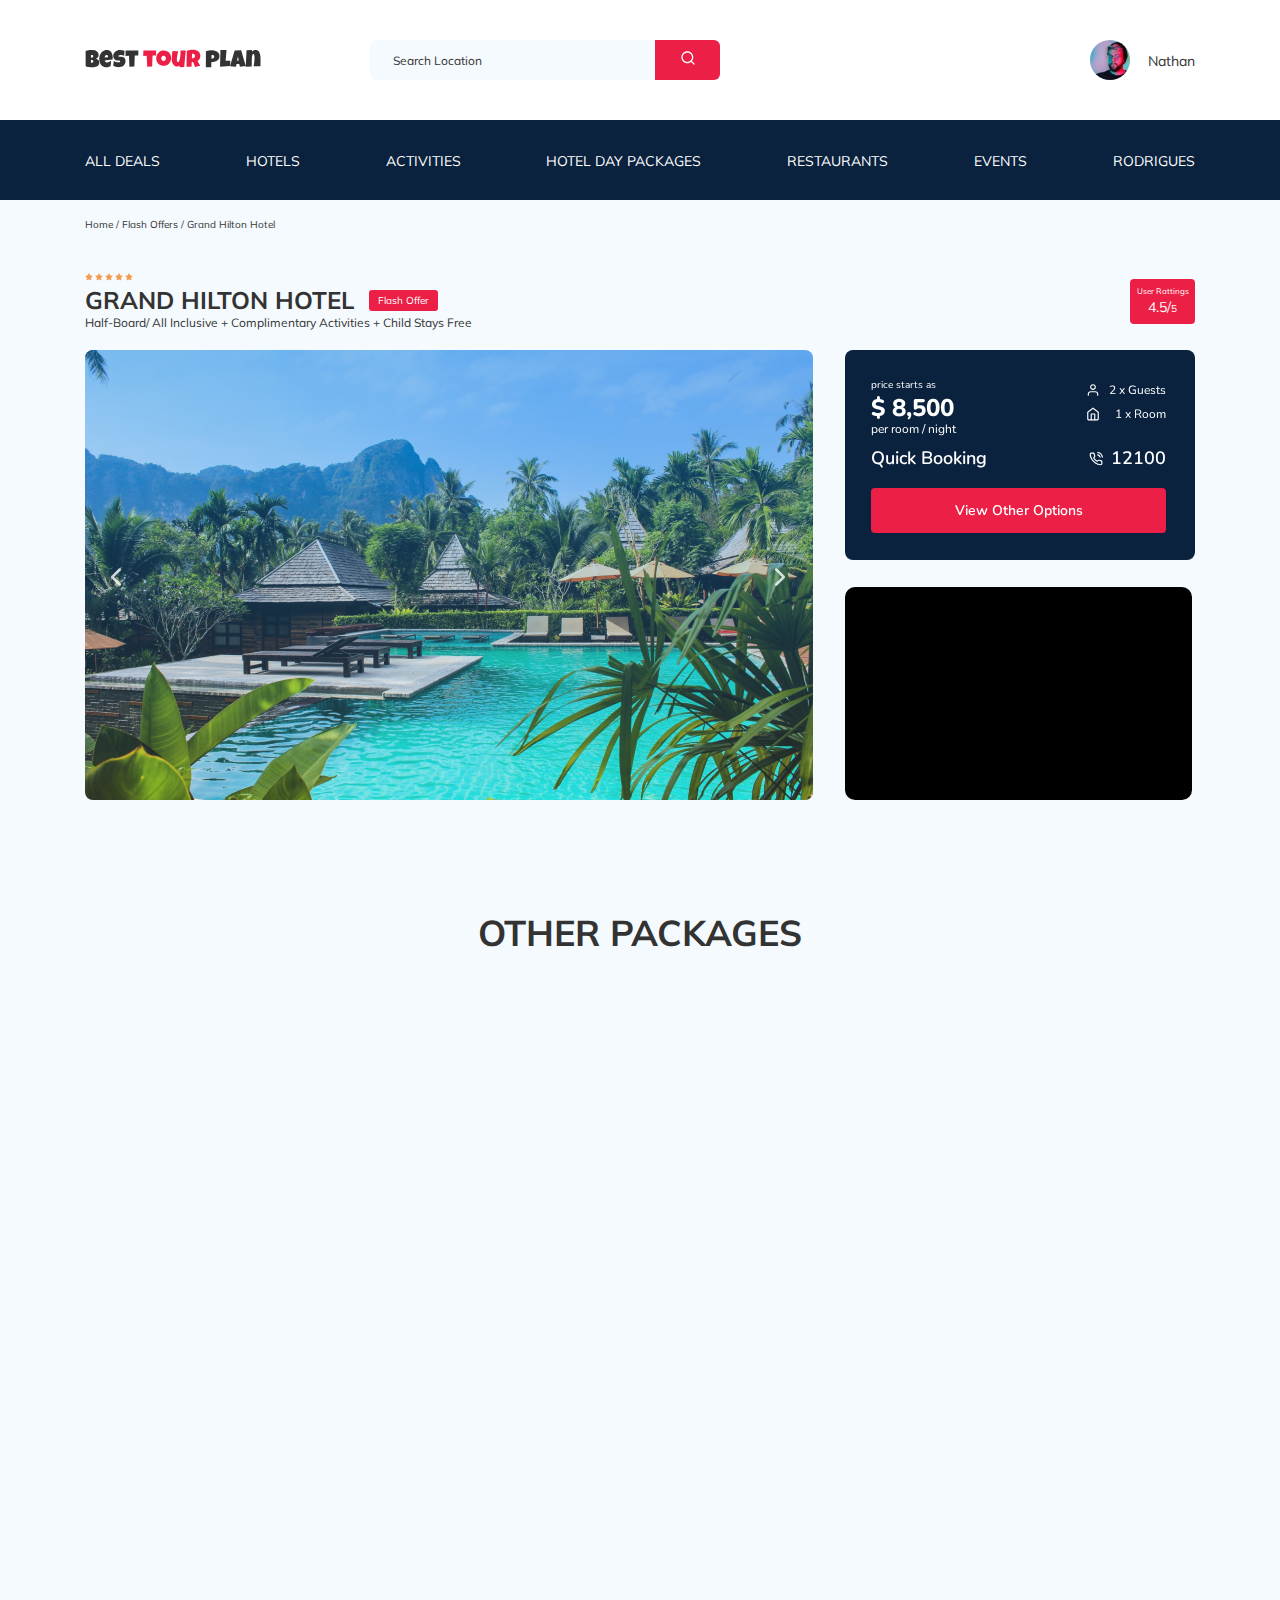
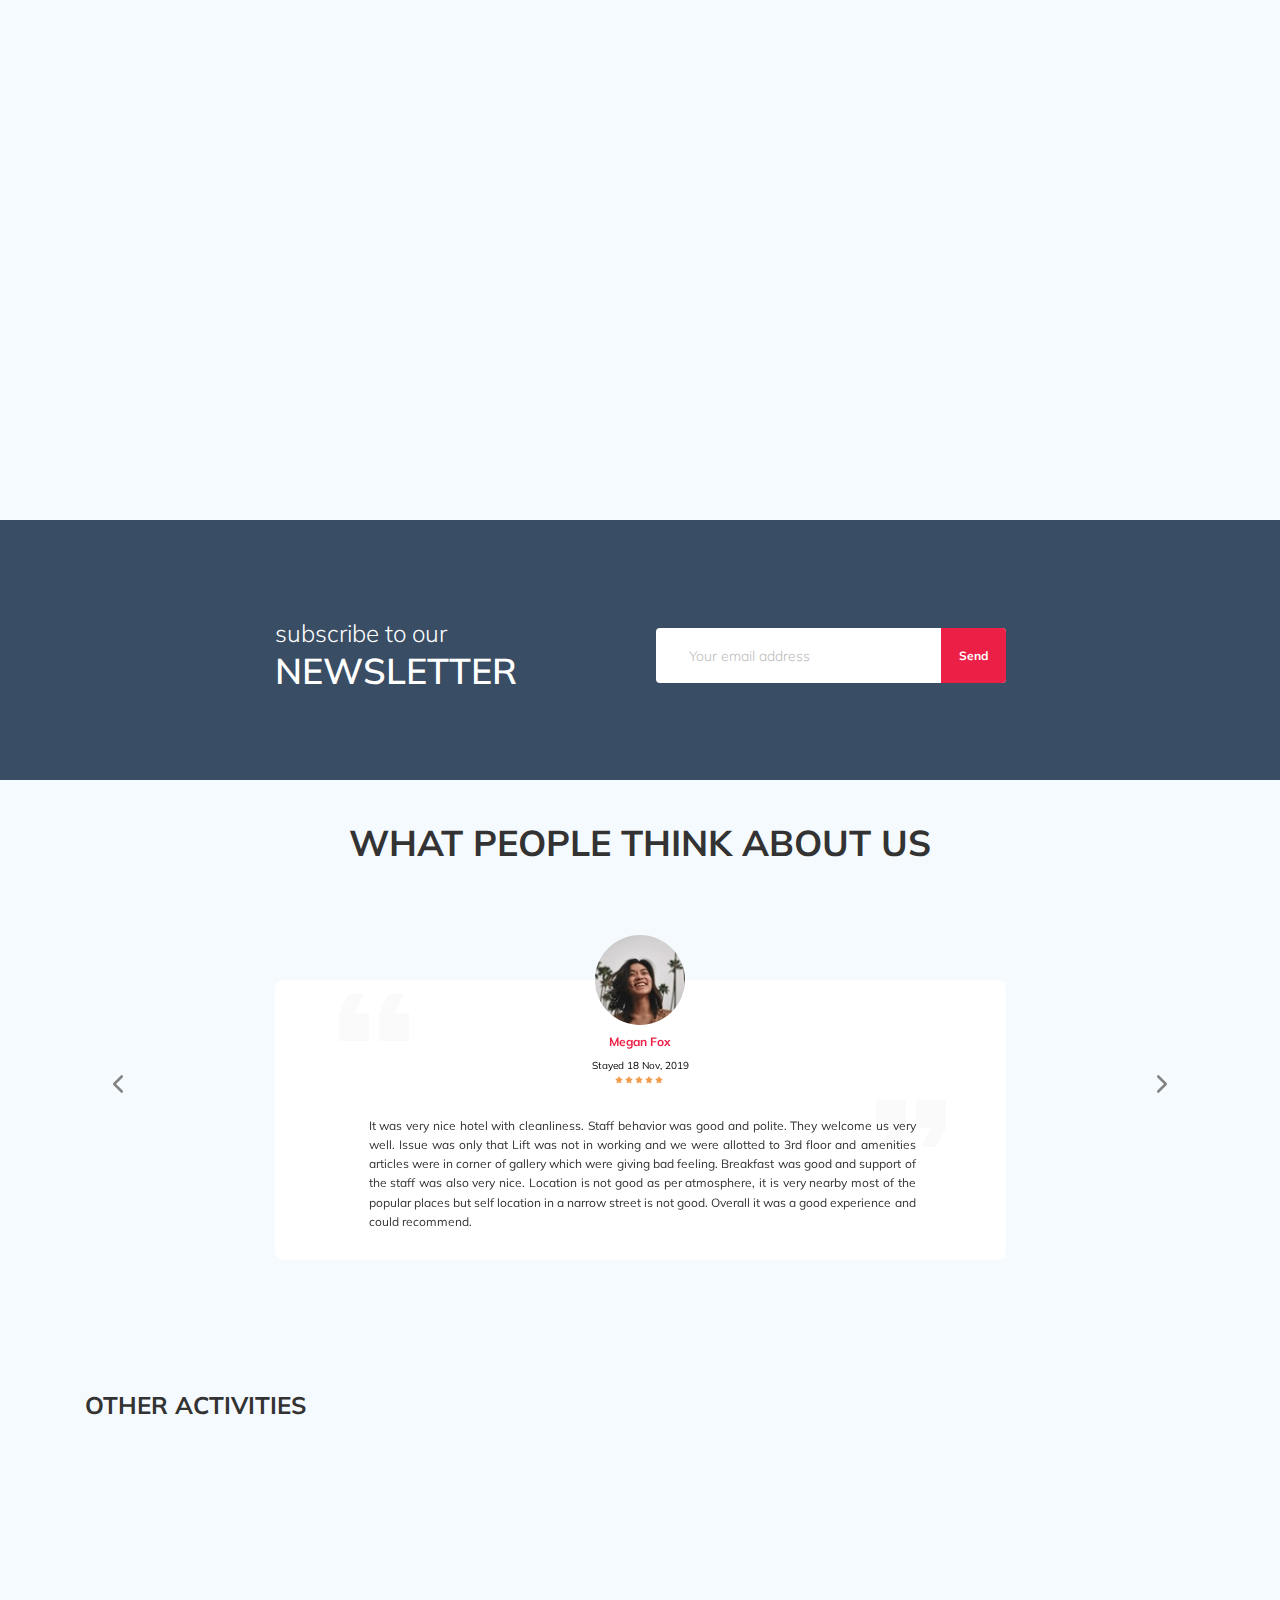
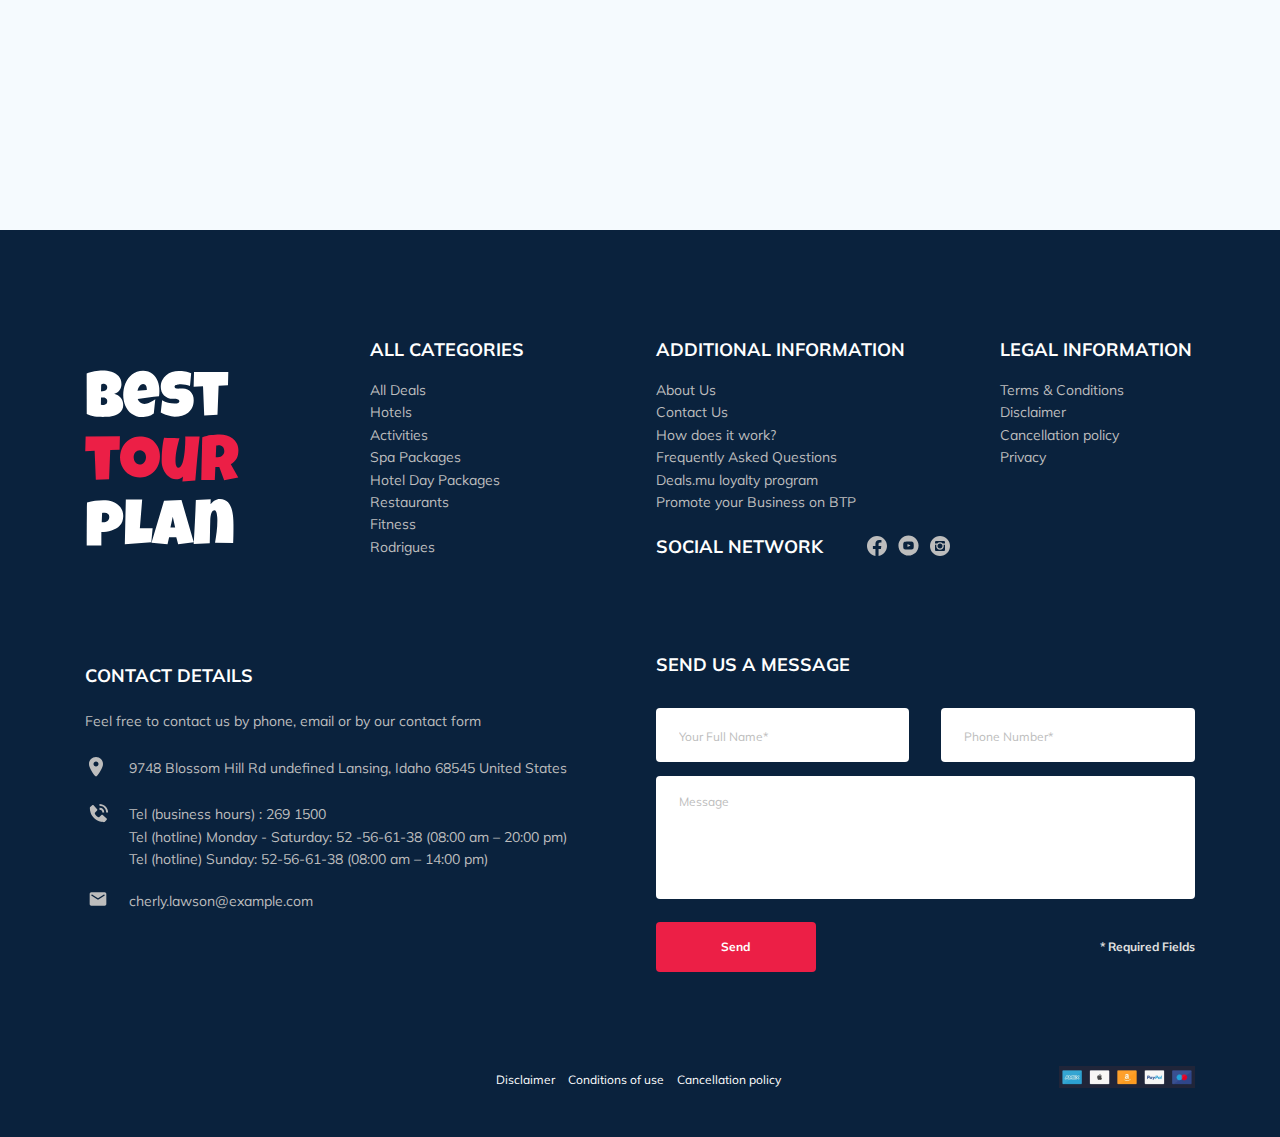
==== commit 06c90b70: "fix: validate, animation" ====
--- a/index.html
+++ b/index.html
@@ -9,8 +9,11 @@
       href="https://fonts.googleapis.com/css2?family=Mulish:wght@300;400;700&family=Nunito:wght@400;600&display=swap"
       rel="stylesheet"
     />
+    <link rel="stylesheet" href="css/aos.css" />
     <link rel="stylesheet" href="css/swiper-bundle.min.css" />
     <link rel="stylesheet" href="css/style.css" />
+    <link rel="shortcut icon" href="/favicon.ico" type="image/x-icon" />
+    <link rel="icon" href="/favicon.ico" type="image/x-icon" />
     <title>Best tour plan - Hotel Booking</title>
   </head>
   <body>
@@ -198,7 +201,7 @@
           </div>
           <!-- Первая карточка с информацией -->
           <div class="hotel-right">
-            <div class="booking">
+            <div class="booking" data-aos="flip-left">
               <div class="booking-info">
                 <div class="booking__price">
                   <span class="booking__start">price starts as</span>
@@ -239,7 +242,7 @@
               </button>
             </div>
             <!-- /.booking -->
-            <div class="map">
+            <div class="map" data-aos="flip-left">
               <iframe
                 src="https://www.google.com/maps/embed?pb=!1m14!1m12!1m3!1d3563.4142651943253!2d60.105170581097774!3d57.92313650542514!2m3!1f0!2f0!3f0!3m2!1i1024!2i768!4f13.1!5e0!3m2!1sru!2sru!4v1615377213835!5m2!1sru!2sru"
                 width="600"
@@ -259,7 +262,7 @@
       <div class="container">
         <h2 class="packages__title">Other Packages</h2>
         <div class="packages__grid hotels">
-          <div class="hotels-big">
+          <div class="hotels-big" data-aos="zoom-out-up">
             <div class="hotels__image hotels__image_big">
               <img
                 src="img/packages-1.jfif"
@@ -313,7 +316,7 @@
             <!-- /.hotels-info -->
           </div>
           <!-- /.hotels-dig -->
-          <div class="hotels-small">
+          <div class="hotels-small" data-aos="zoom-out-up">
             <div class="hotels-small__image">
               <img
                 src="img/packages-2.jfif"
@@ -351,7 +354,7 @@
           </div>
           <!-- /.hotels-small -->
 
-          <div class="hotels-small">
+          <div class="hotels-small" data-aos="zoom-out-up">
             <div class="hotels-small__image">
               <img
                 src="img/packages-3.jfif"
@@ -390,7 +393,7 @@
           </div>
           <!-- /.hotels-small -->
 
-          <div class="hotels-small">
+          <div class="hotels-small" data-aos="zoom-out-up">
             <div class="hotels-small__image">
               <img
                 src="img/packages-4.jfif"
@@ -429,7 +432,7 @@
           </div>
           <!-- /.hotels-small -->
 
-          <div class="hotels-small">
+          <div class="hotels-small" data-aos="zoom-out-up">
             <div class="hotels-small__image">
               <img
                 src="img/packages-5.jfif"
@@ -486,12 +489,13 @@
         <form
           action="send.php"
           method="POST"
-          class="subscribe newsletter__subscribe"
+          class="form subscribe newsletter__subscribe"
         >
           <input
-            type="text"
+            type="email"
             class="subscribe__input"
             placeholder="Your email address"
+            required
             name="email"
           />
           <button class="subscribe__button">Send</button>
@@ -629,7 +633,7 @@
       <div class="container">
         <h2 class="activities__title">Other Activities</h2>
         <div class="activities-wrapper">
-          <div class="card activities__card">
+          <div class="card activities__card" data-aos="fade-right">
             <img
               src="img/activiti-1.jpg"
               alt="The curious corner of chamarel"
@@ -639,20 +643,28 @@
               The curious corner<br />
               of chamarel
             </h3>
-            <button class="card__button">Book Now</button>
+            <button class="card__button" data-toggle="modal">Book Now</button>
           </div>
           <!-- /.card -->
-          <div class="card activities__card">
+          <div
+            class="card activities__card"
+            data-aos="fade-right"
+            data-aos-delay="150"
+          >
             <img
               src="img/activiti-2.jpg"
               alt="Gymkhana club golf course"
               class="card__image"
             />
             <h3 class="card__title">Gymkhana club golf <br />course</h3>
-            <button class="card__button">Book Now</button>
+            <button class="card__button" data-toggle="modal">Book Now</button>
           </div>
           <!-- /.card -->
-          <div class="card activities__card">
+          <div
+            class="card activities__card"
+            data-aos="fade-right"
+            data-aos-delay="300"
+          >
             <img
               src="img/activiti-3.jpg"
               alt="Tamarind falls hikingtrip - full day"
@@ -661,17 +673,21 @@
             <h3 class="card__title">
               Tamarind falls hiking <br />trip - full day
             </h3>
-            <button class="card__button">Book Now</button>
+            <button class="card__button" data-toggle="modal">Book Now</button>
           </div>
           <!-- /.card -->
-          <div class="card activities__card">
+          <div
+            class="card activities__card"
+            data-aos="fade-right"
+            data-aos-delay="450"
+          >
             <img
               src="img/activiti-4.jpg"
               alt="The blue marine discovery quest"
               class="card__image"
             />
             <h3 class="card__title">The blue marine discovery <br />quest</h3>
-            <button class="card__button">Book Now</button>
+            <button class="card__button" data-toggle="modal">Book Now</button>
           </div>
           <!-- /.card -->
         </div>
@@ -746,11 +762,23 @@
           <div class="footer__social-network">
             <div class="footer__title footer__title_inline">Social Network</div>
             <div class="footer__social-links">
-              <a href="#" class="footer__link"
+              <a
+                href="https://www.facebook.com"
+                class="footer__link"
+                target="_blank"
+                rel="nofollow nopener"
                 ><img src="img/facebook.svg" alt="icon: facebook" /></a
-              ><a href="#" class="footer__link"
+              ><a
+                href="https://www.youtube.com/"
+                class="footer__link"
+                target="_blank"
+                rel="nofollow nopener"
                 ><img src="img/youtube.svg" alt="icon: youtube" /></a
-              ><a href="#" class="footer__link"
+              ><a
+                href="https://www.instagram.com"
+                class="footer__link"
+                target="_blank"
+                rel="nofollow nopener"
                 ><img src="img/instagram.svg" alt="icon: instagram"
               /></a>
             </div>
@@ -799,9 +827,17 @@
                     alt="icon: phone"
                   />
                 </div>
-                Tel (business hours) : 269 1500<br />Tel (hotline) Monday -
-                Saturday: 52&nbsp;-56-61-38 (08:00 am – 20:00&nbsp;pm)<br />Tel
-                (hotline) Sunday: 52-56-61-38 (08:00 am – 14:00 pm)
+                <div class="footer__text-tel">
+                  Tel (business hours) :
+                  <a href="tel:2691500" class="footer__tel">269 1500</a>
+                  <br />Tel (hotline) Monday - Saturday:
+                  <a href="52-56-61-38" class="footer__tel"
+                    >52&nbsp;-56-61-38</a
+                  >
+                  (08:00 am – 20:00&nbsp;pm) <br />Tel (hotline) Sunday:
+                  <a href="52-56-61-38" class="footer__tel">52-56-61-38</a>
+                  (08:00 am – 14:00 pm)
+                </div>
               </li>
               <li class="footer__item footer__item_mb">
                 <div class="footer__icon-wrapper">
@@ -822,18 +858,26 @@
               Send us a message
             </h3>
             <form action="send.php" method="POST" class="form footer__form">
-              <input
-                type="text"
-                class="input footer__input"
-                placeholder="Your Full Name*"
-                name="name"
-              />
-              <input
-                type="text"
-                class="input footer__input"
-                placeholder="Phone Number*"
-                name="phone"
-              />
+              <div class="footer__input-group">
+                <input
+                  type="text"
+                  class="input footer__input"
+                  placeholder="Your Full Name*"
+                  required
+                  name="name"
+                  minlength="2"
+                />
+              </div>
+              <div class="footer__input-group">
+                <input
+                  type="text"
+                  class="input footer__input footer__input_tel"
+                  placeholder="Phone Number*"
+                  required
+                  name="phone"
+                  minlength="18"
+                />
+              </div>
               <textarea
                 class="message footer__message"
                 placeholder="Message"
@@ -865,18 +909,36 @@
           <img src="img/close.svg" alt="close" class="modal__close-img" />
         </a>
         <h3 class="modal__title">Booking</h3>
-        <form action="send.php" method="POST" class="form modal__form">
-          <input
-            type="text"
-            class="input modal__input"
-            placeholder="Your Full Name*"
-          />
-          <input
-            type="text"
-            class="input modal__input"
-            placeholder="Phone Number*"
-          />
-          <input type="text" class="input modal__input" placeholder="Email*" />
+        <form action="send.php" method="POST" class="modal__form">
+          <div class="modal__input-group">
+            <input
+              type="text"
+              class="input modal__input"
+              placeholder="Your Full Name*"
+              name="name"
+              required
+              minlength="2"
+            />
+          </div>
+          <div class="modal__input-group">
+            <input
+              type="tel"
+              class="input modal__input modal__input_tel"
+              placeholder="Phone Number*"
+              name="phone"
+              required
+              minlength="18"
+            />
+          </div>
+          <div class="modal__input-group">
+            <input
+              type="email"
+              class="input modal__input"
+              placeholder="Email*"
+              name="email"
+              required
+            />
+          </div>
           <textarea
             class="message modal__message"
             placeholder="Message"
@@ -888,9 +950,11 @@
     </div>
 
     <script src="js/jquery-3.6.0.min.js"></script>
-    <script src="https://ajax.googleapis.com/ajax/libs/jquery/1.11.0/jquery.min.js"></script>
     <script src="js/parallax.min.js"></script>
     <script src="js/swiper-bundle.min.js"></script>
+    <script src="js/jquery.validate.min.js"></script>
+    <script src="js/jquery.mask.min.js"></script>
+    <script src="js/aos.js"></script>
     <script src="js/main.js"></script>
   </body>
 </html>
--- a/css/style.css
+++ b/css/style.css
@@ -20,6 +20,10 @@
 }
 
 button:active, button:focus {
+  outline: none;
+}
+
+input {
   outline: none;
 }
 
@@ -148,6 +152,60 @@
   -webkit-flex-wrap: wrap;
       -ms-flex-wrap: wrap;
           flex-wrap: wrap;
+}
+
+.invalid {
+  color: #EC1F46;
+}
+
+label.invalid {
+  position: absolute;
+  top: -20px;
+  left: 10px;
+  font-size: 14px;
+  background-color: #f35371;
+  color: #fff;
+  padding: 5px 10px;
+  -webkit-border-radius: 5px;
+          border-radius: 5px;
+}
+
+label.invalid::after {
+  content: '';
+  position: absolute;
+  left: 15px;
+  bottom: -5px;
+  background-color: #f35371;
+  width: 10px;
+  height: 10px;
+  -webkit-transform: rotate(45deg);
+      -ms-transform: rotate(45deg);
+          transform: rotate(45deg);
+}
+
+label.invalid-modal {
+  position: absolute;
+  top: -20px;
+  left: 6px;
+  font-size: 14px;
+  background-color: #f35371;
+  color: #fff;
+  padding: 5px 10px;
+  -webkit-border-radius: 5px;
+          border-radius: 5px;
+}
+
+label.invalid-modal::after {
+  content: '';
+  position: absolute;
+  left: 6px;
+  bottom: -5px;
+  background-color: #f35371;
+  width: 10px;
+  height: 10px;
+  -webkit-transform: rotate(45deg);
+      -ms-transform: rotate(45deg);
+          transform: rotate(45deg);
 }
 
 /*! normalize.css v8.0.1 | MIT License | github.com/necolas/normalize.css */
@@ -518,6 +576,10 @@
   outline: none;
 }
 
+input {
+  outline: none;
+}
+
 .input {
   padding: 18px 0 17px 23px;
   background-color: #fff;
@@ -643,6 +705,60 @@
   -webkit-flex-wrap: wrap;
       -ms-flex-wrap: wrap;
           flex-wrap: wrap;
+}
+
+.invalid {
+  color: #EC1F46;
+}
+
+label.invalid {
+  position: absolute;
+  top: -20px;
+  left: 10px;
+  font-size: 14px;
+  background-color: #f35371;
+  color: #fff;
+  padding: 5px 10px;
+  -webkit-border-radius: 5px;
+          border-radius: 5px;
+}
+
+label.invalid::after {
+  content: '';
+  position: absolute;
+  left: 15px;
+  bottom: -5px;
+  background-color: #f35371;
+  width: 10px;
+  height: 10px;
+  -webkit-transform: rotate(45deg);
+      -ms-transform: rotate(45deg);
+          transform: rotate(45deg);
+}
+
+label.invalid-modal {
+  position: absolute;
+  top: -20px;
+  left: 6px;
+  font-size: 14px;
+  background-color: #f35371;
+  color: #fff;
+  padding: 5px 10px;
+  -webkit-border-radius: 5px;
+          border-radius: 5px;
+}
+
+label.invalid-modal::after {
+  content: '';
+  position: absolute;
+  left: 6px;
+  bottom: -5px;
+  background-color: #f35371;
+  width: 10px;
+  height: 10px;
+  -webkit-transform: rotate(45deg);
+      -ms-transform: rotate(45deg);
+          transform: rotate(45deg);
 }
 
 .navbar {
@@ -1453,16 +1569,19 @@
   text-transform: uppercase;
 }
 
+.newsletter__subscribe {
+  position: relative;
+}
+
 .subscribe {
   position: relative;
   width: 350px;
   height: 55px;
+}
+
+.subscribe__input {
   -webkit-border-radius: 4px;
           border-radius: 4px;
-  overflow: hidden;
-}
-
-.subscribe__input {
   position: absolute;
   width: 100%;
   height: 100%;
@@ -1494,6 +1613,10 @@
 }
 
 .subscribe__button {
+  -webkit-border-top-right-radius: 4px;
+          border-top-right-radius: 4px;
+  -webkit-border-bottom-right-radius: 4px;
+          border-bottom-right-radius: 4px;
   position: absolute;
   top: 0;
   right: 0;
@@ -1939,10 +2062,20 @@
 }
 
 .footer__input {
+  width: 100%;
+}
+
+.footer__input-group {
+  position: relative;
   margin-bottom: 14px;
   -webkit-flex-basis: 47%;
       -ms-flex-preferred-size: 47%;
           flex-basis: 47%;
+}
+
+.footer__tel {
+  text-decoration: none;
+  color: #BDBDBD;
 }
 
 .disclaimer {
@@ -2025,16 +2158,26 @@
 
 .modal__input {
   padding: 16px 0 16px 25px;
-  margin-bottom: 15px;
   width: 100%;
 }
 
+.modal__input-group {
+  position: relative;
+  width: 100%;
+  margin-top: 15px;
+}
+
 .modal__message {
+  outline: none;
   -webkit-flex-basis: 100%;
       -ms-flex-preferred-size: 100%;
           flex-basis: 100%;
   width: 100%;
-  margin-bottom: 15px;
+  margin-top: 15px;
+}
+
+.modal__button {
+  margin-top: 15px;
 }
 
 .modal__close {
@@ -2043,6 +2186,109 @@
   right: 18px;
   text-decoration: none;
   cursor: pointer;
+}
+
+.modal__form {
+  display: -webkit-box;
+  display: -webkit-flex;
+  display: -ms-flexbox;
+  display: flex;
+  -webkit-box-align: center;
+  -webkit-align-items: center;
+      -ms-flex-align: center;
+          align-items: center;
+  -webkit-box-pack: justify;
+  -webkit-justify-content: space-between;
+      -ms-flex-pack: justify;
+          justify-content: space-between;
+  -webkit-flex-wrap: wrap;
+      -ms-flex-wrap: wrap;
+          flex-wrap: wrap;
+}
+
+@media (min-width: 992px) {
+  .navbar-menu__link {
+    position: relative;
+    -webkit-transition: 0.3s;
+    -o-transition: 0.3s;
+    transition: 0.3s;
+  }
+  .navbar-menu__link:before {
+    content: '';
+    position: absolute;
+    bottom: -3px;
+    left: 0;
+    width: 0;
+    background-color: #fff;
+    border-bottom: solid 1px #f0f0f0;
+    z-index: 100;
+    -webkit-transition: 0.3s;
+    -o-transition: 0.3s;
+    transition: 0.3s;
+  }
+  .navbar-menu__link:hover {
+    opacity: 0.8;
+  }
+  .navbar-menu__link:hover:before {
+    width: 100%;
+    opacity: 1;
+  }
+  .booking__button {
+    -webkit-transition: 0.3s;
+    -o-transition: 0.3s;
+    transition: 0.3s;
+  }
+  .booking__button:hover {
+    background-color: #921f35;
+    color: #f5fafe;
+  }
+  .modal__button, .search__button, .subscribe__button, .footer__button {
+    -webkit-transition: 0.15s;
+    -o-transition: 0.15s;
+    transition: 0.15s;
+  }
+  .modal__button:hover, .search__button:hover, .subscribe__button:hover, .footer__button:hover {
+    background-color: #921f35;
+    color: #f5fafe;
+  }
+  .modal__input, .search__input, .subscribe__input, .footer__input {
+    -webkit-transition: 0.4s;
+    -o-transition: 0.4s;
+    transition: 0.4s;
+  }
+  .modal__input:hover, .modal__input:focus, .search__input:hover, .search__input:focus, .subscribe__input:hover, .subscribe__input:focus, .footer__input:hover, .footer__input:focus {
+    background-image: -webkit-gradient(linear, left bottom, left top, from(#f3e7e9), color-stop(99%, #e3eeff), to(#e3eeff));
+    background-image: -webkit-linear-gradient(bottom, #f3e7e9 0%, #e3eeff 99%, #e3eeff 100%);
+    background-image: -o-linear-gradient(bottom, #f3e7e9 0%, #e3eeff 99%, #e3eeff 100%);
+    background-image: linear-gradient(to top, #f3e7e9 0%, #e3eeff 99%, #e3eeff 100%);
+  }
+  .modal__message, .search__message, .subscribe__message, .footer__message {
+    outline: none;
+    -webkit-transition: 0.4s;
+    -o-transition: 0.4s;
+    transition: 0.4s;
+  }
+  .modal__message:hover, .modal__message:focus, .search__message:hover, .search__message:focus, .subscribe__message:hover, .subscribe__message:focus, .footer__message:hover, .footer__message:focus {
+    background-image: -webkit-gradient(linear, left bottom, left top, from(#f3e7e9), color-stop(99%, #e3eeff), to(#e3eeff));
+    background-image: -webkit-linear-gradient(bottom, #f3e7e9 0%, #e3eeff 99%, #e3eeff 100%);
+    background-image: -o-linear-gradient(bottom, #f3e7e9 0%, #e3eeff 99%, #e3eeff 100%);
+    background-image: linear-gradient(to top, #f3e7e9 0%, #e3eeff 99%, #e3eeff 100%);
+  }
+  .packages__button, .card__button {
+    -webkit-transition: 0.3s;
+    -o-transition: 0.3s;
+    transition: 0.3s;
+  }
+  .packages__button:hover, .card__button:hover {
+    background-color: #921f35;
+    color: #f5fafe;
+  }
+  .footer__link {
+    position: relative;
+  }
+  .footer__link:hover {
+    opacity: 0.8;
+  }
 }
 
 @media (max-width: 1200px) {
@@ -2615,7 +2861,7 @@
   .footer__form {
     width: 100%;
   }
-  .footer__input {
+  .footer__input-group {
     -webkit-flex-basis: 100%;
         -ms-flex-preferred-size: 100%;
             flex-basis: 100%;
@@ -2868,11 +3114,21 @@
   }
   .modal__input {
     padding: 12px 0 12px 15px;
-    margin-bottom: 15px;
   }
   .modal__message {
     padding: 12px 0 12px 15px;
     margin-bottom: 15px;
   }
 }
+
+@media screen and (max-height: 500px) {
+  .modal__dialog {
+    overflow-y: auto;
+    max-height: 90%;
+    width: 80%;
+  }
+  .modal__input {
+    margin-bottom: 10px;
+  }
+}
 /*# sourceMappingURL=style.css.map */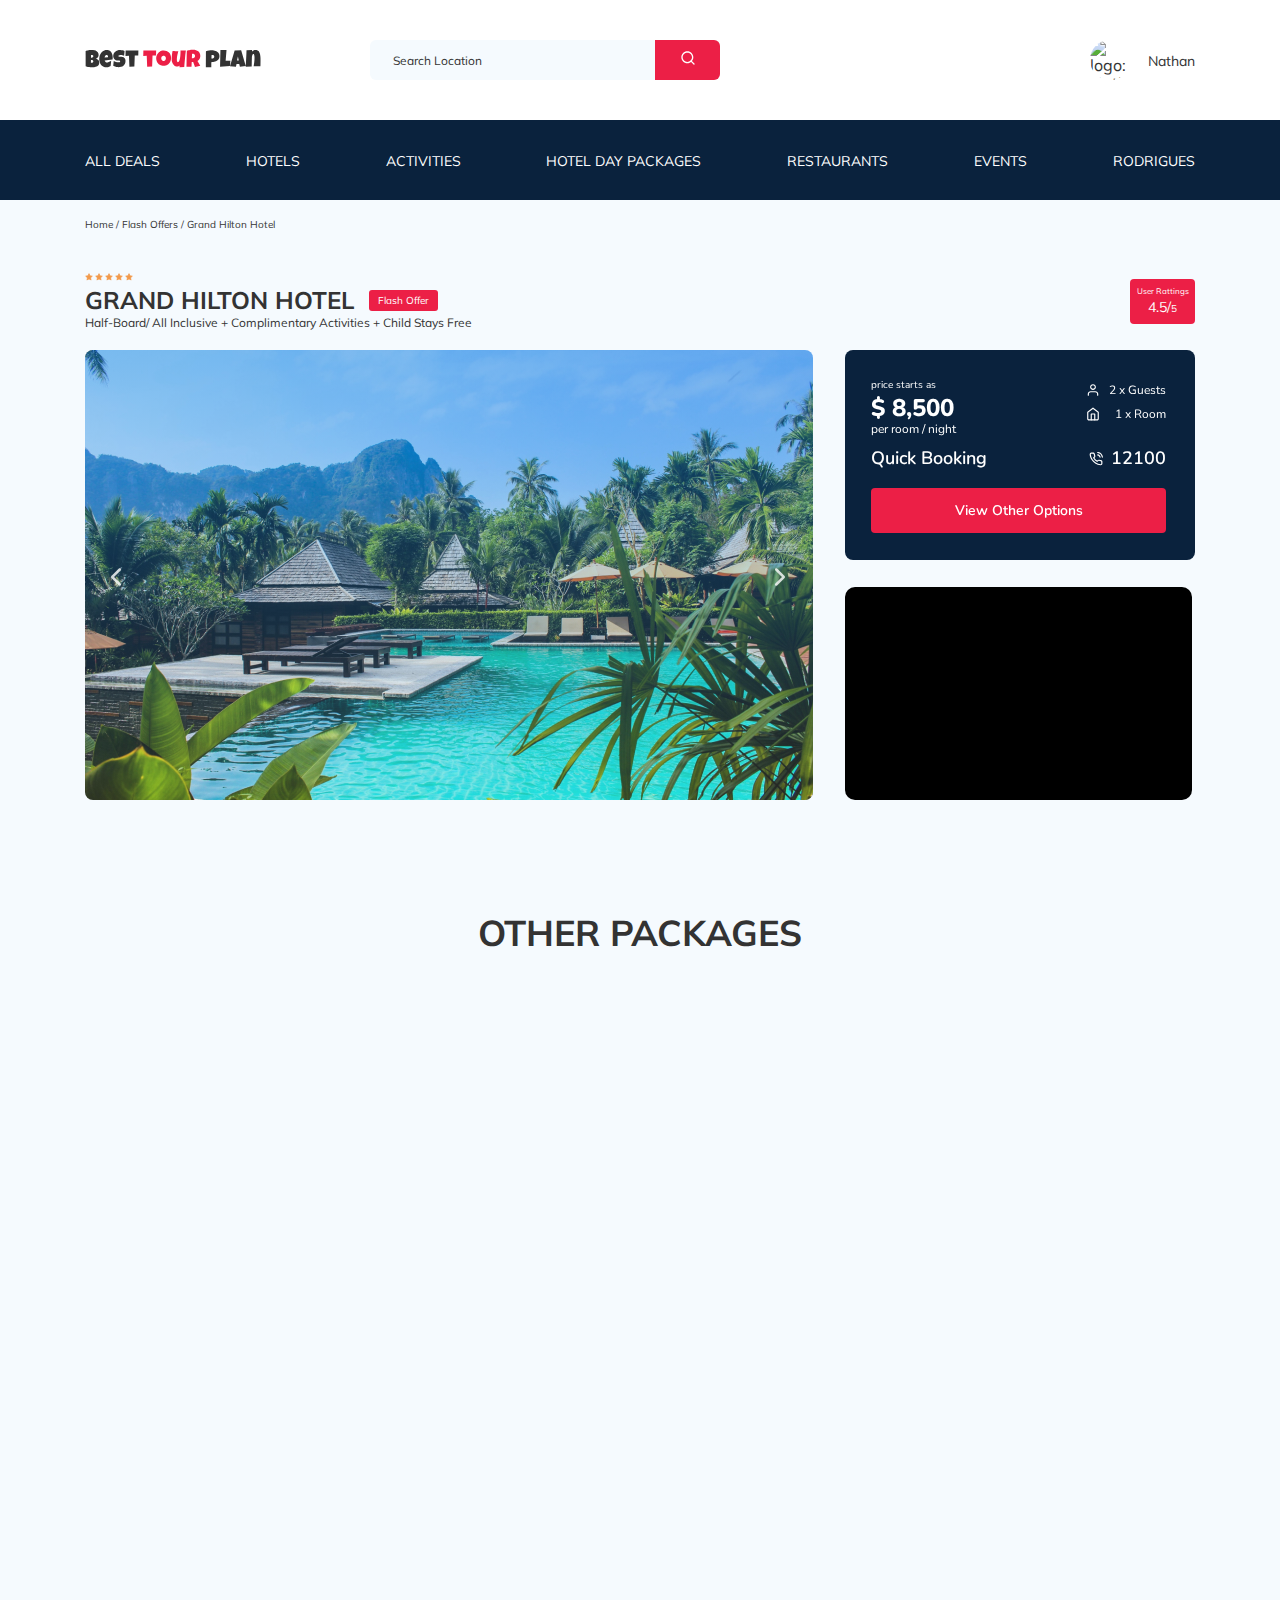
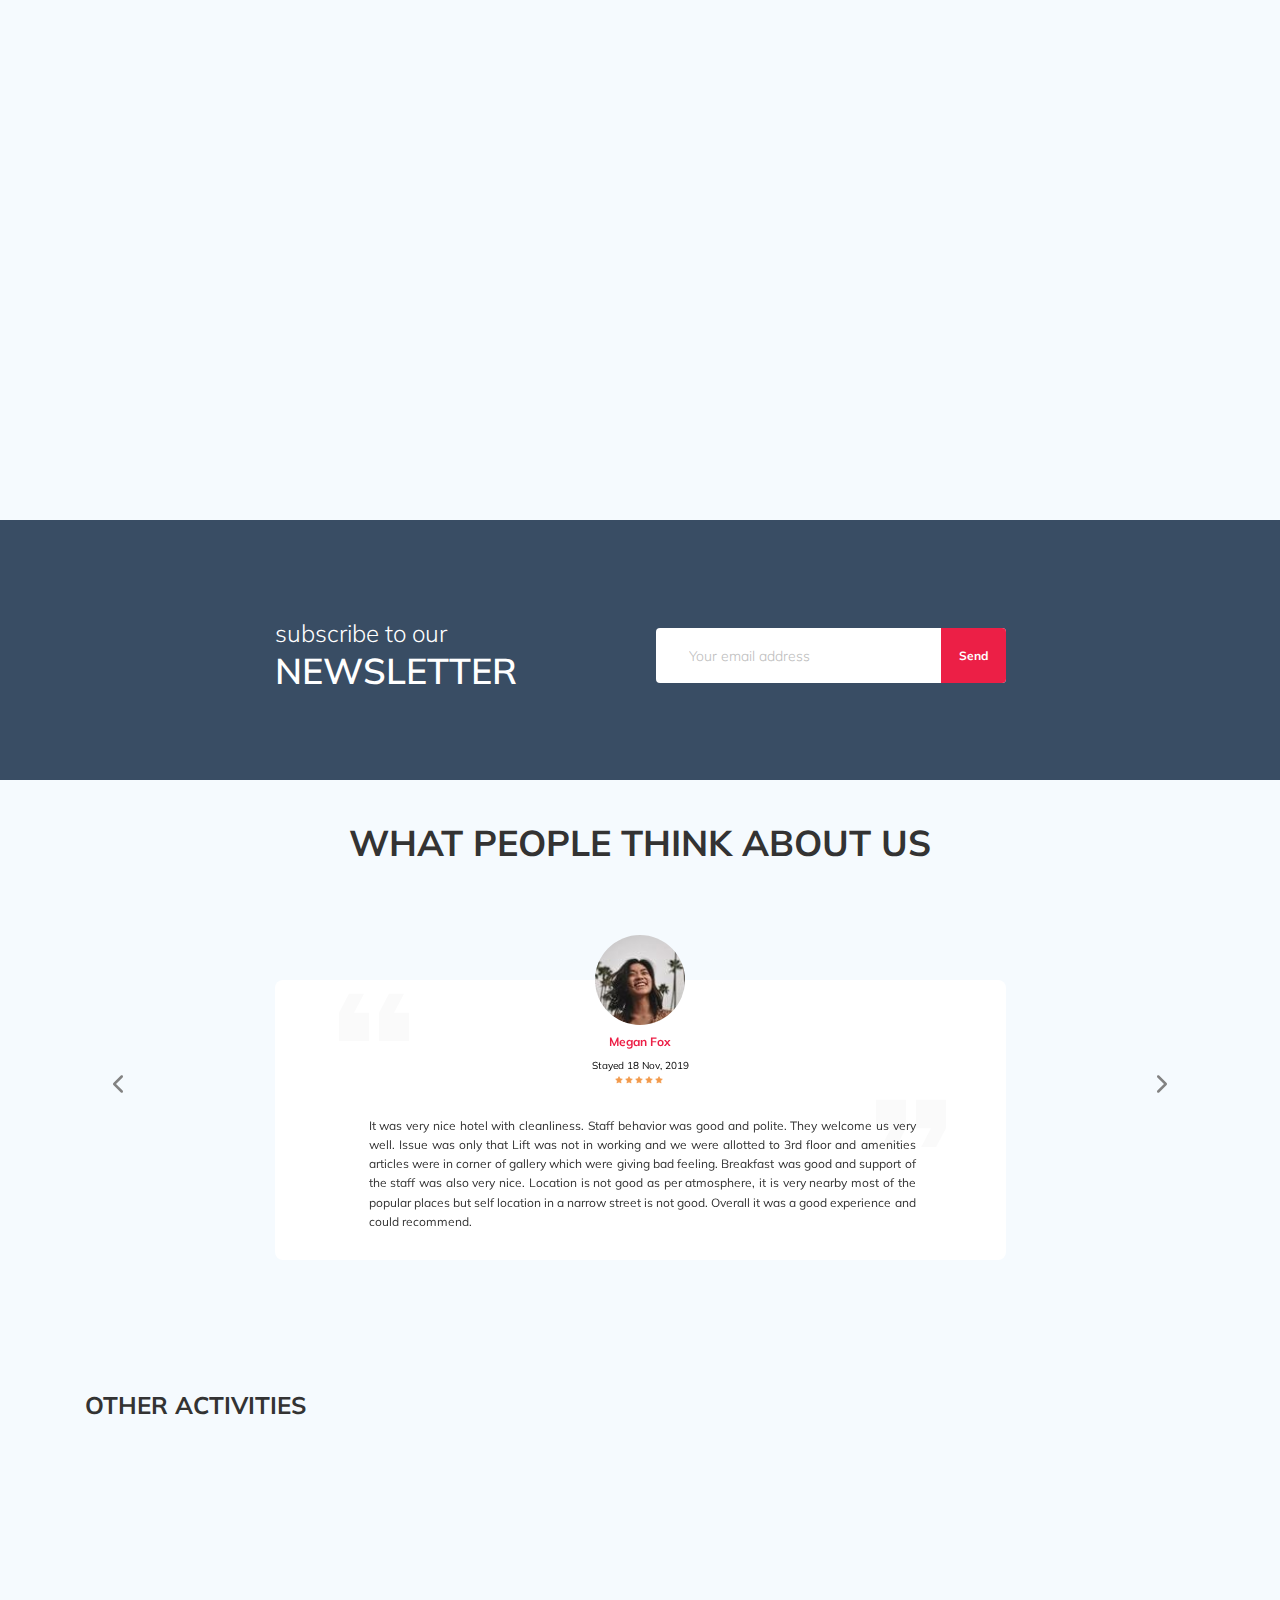
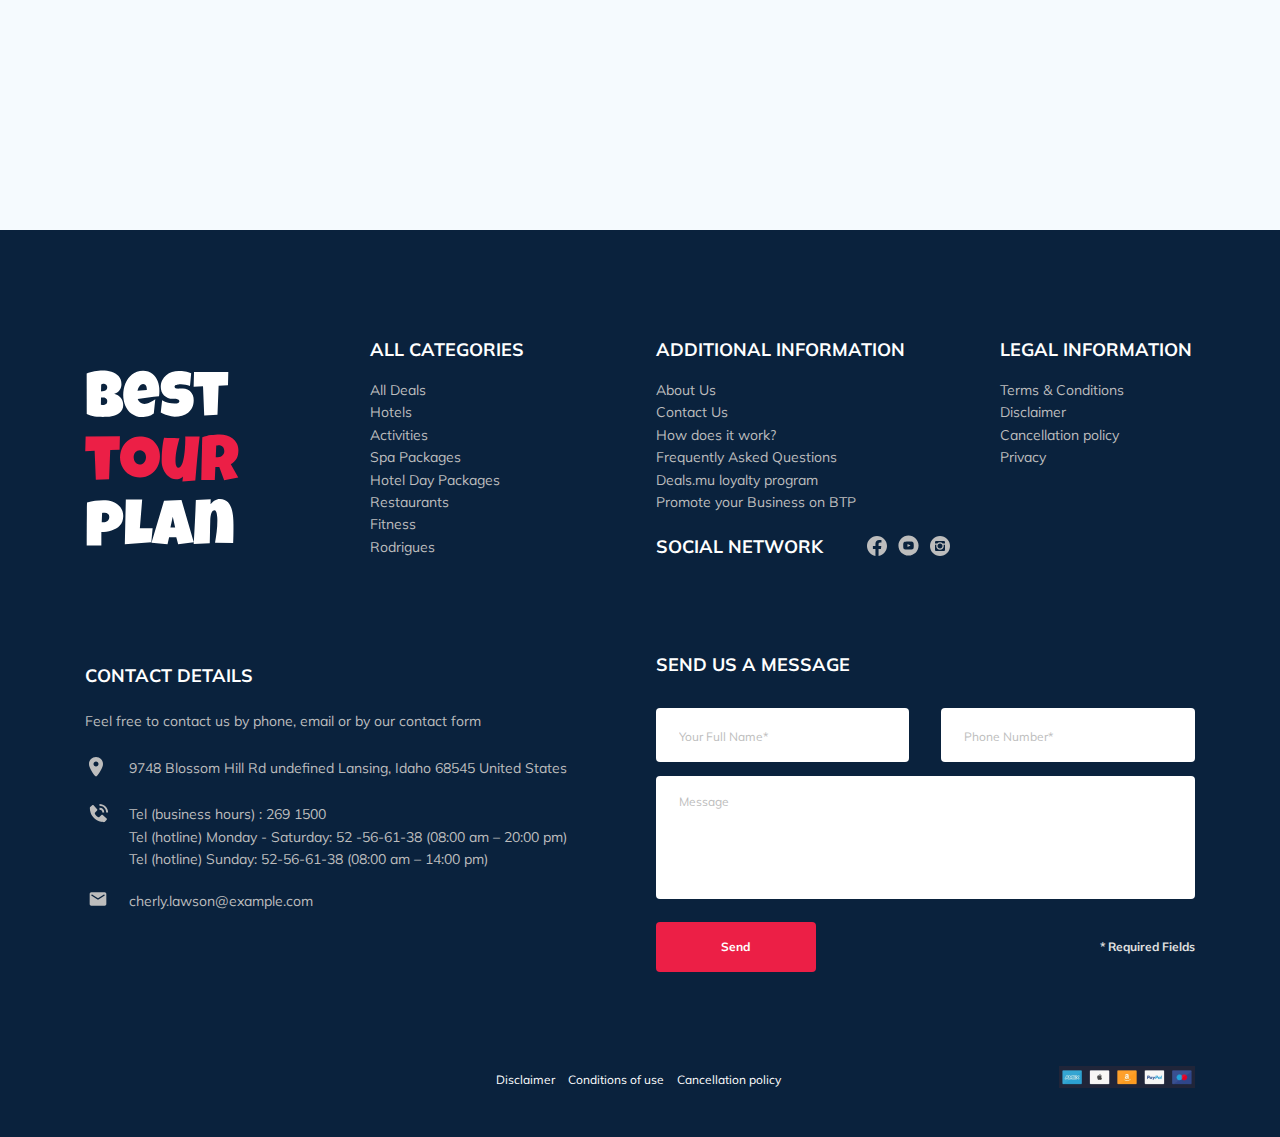
==== commit baa96277: "Fix: img" ====
--- a/index.html
+++ b/index.html
@@ -12,8 +12,8 @@
     <link rel="stylesheet" href="css/aos.css" />
     <link rel="stylesheet" href="css/swiper-bundle.min.css" />
     <link rel="stylesheet" href="css/style.css" />
-    <link rel="shortcut icon" href="/favicon.ico" type="image/x-icon" />
-    <link rel="icon" href="/favicon.ico" type="image/x-icon" />
+    <link rel="shortcut icon" href="favicon.ico" type="image/x-icon" />
+    <link rel="icon" href="favicon.ico" type="image/x-icon" />
     <title>Best tour plan - Hotel Booking</title>
   </head>
   <body>
@@ -64,7 +64,7 @@
               <li class="navbar-menu__item navbar-menu__item--mobile--visible">
                 <div class="user navbar__user">
                   <img
-                    src="img/avatar.jfif"
+                    src="img/avatar.jpg"
                     alt="logo: Nathan"
                     class="user__avatar"
                   />
@@ -265,7 +265,7 @@
           <div class="hotels-big" data-aos="zoom-out-up">
             <div class="hotels__image hotels__image_big">
               <img
-                src="img/packages-1.jfif"
+                src="img/packages-1.jpg"
                 alt="Hotel Blue Haven"
                 class="hotels__image hotels__image-big"
               />
@@ -319,7 +319,7 @@
           <div class="hotels-small" data-aos="zoom-out-up">
             <div class="hotels-small__image">
               <img
-                src="img/packages-2.jfif"
+                src="img/packages-2.jpg"
                 alt="LUX* Belle Mare"
                 class="hotels__image"
               />
@@ -357,7 +357,7 @@
           <div class="hotels-small" data-aos="zoom-out-up">
             <div class="hotels-small__image">
               <img
-                src="img/packages-3.jfif"
+                src="img/packages-3.jpg"
                 alt="White Palace"
                 class="hotels__image"
               />
@@ -396,7 +396,7 @@
           <div class="hotels-small" data-aos="zoom-out-up">
             <div class="hotels-small__image">
               <img
-                src="img/packages-4.jfif"
+                src="img/packages-4.jpg"
                 alt="Luxury Place"
                 class="hotels__image"
               />
@@ -435,7 +435,7 @@
           <div class="hotels-small" data-aos="zoom-out-up">
             <div class="hotels-small__image">
               <img
-                src="img/packages-5.jfif"
+                src="img/packages-5.jpg"
                 alt="Hotel Five Star"
                 class="hotels__image"
               />
@@ -478,7 +478,7 @@
       class="newsletter"
       data-speed="0.1"
       data-parallax="scroll"
-      data-image-src="img/newsletter-bg.jfif"
+      data-image-src="img/newsletter-bg.jpg"
     >
       <div class="newsletter-wrapper">
         <h2 class="newsletter-title newsletter__title">
@@ -489,7 +489,7 @@
         <form
           action="send.php"
           method="POST"
-          class="form subscribe newsletter__subscribe"
+          class="form__newsletter subscribe newsletter__subscribe"
         >
           <input
             type="email"
@@ -511,7 +511,7 @@
             <div class="reviews-slider__item">
               <div class="reviews-slider__profile">
                 <img
-                  src="img/slider-avatar.jfif"
+                  src="img/slider-avatar.jpg"
                   alt="avatar: Megan Fox"
                   class="reviews-slider__avatar"
                 />
@@ -546,7 +546,7 @@
             <div class="reviews-slider__item">
               <div class="reviews-slider__profile">
                 <img
-                  src="img/reviews-2.jfif"
+                  src="img/reviews-2.jpg"
                   alt="avatar: Kella Morgan"
                   class="reviews-slider__avatar"
                 />
@@ -584,7 +584,7 @@
             <div class="reviews-slider__item">
               <div class="reviews-slider__profile">
                 <img
-                  src="img/reviews-3.jfif"
+                  src="img/reviews-3.jpg"
                   alt="avatar: Jordan Hell"
                   class="reviews-slider__avatar"
                 />
--- a/css/style.css
+++ b/css/style.css
@@ -161,7 +161,7 @@
 label.invalid {
   position: absolute;
   top: -20px;
-  left: 10px;
+  left: 15px;
   font-size: 14px;
   background-color: #f35371;
   color: #fff;
@@ -186,7 +186,7 @@
 label.invalid-modal {
   position: absolute;
   top: -20px;
-  left: 6px;
+  left: 15px;
   font-size: 14px;
   background-color: #f35371;
   color: #fff;
@@ -196,6 +196,31 @@
 }
 
 label.invalid-modal::after {
+  content: '';
+  position: absolute;
+  left: 6px;
+  bottom: -5px;
+  background-color: #f35371;
+  width: 10px;
+  height: 10px;
+  -webkit-transform: rotate(45deg);
+      -ms-transform: rotate(45deg);
+          transform: rotate(45deg);
+}
+
+label.invalid-footer {
+  position: absolute;
+  top: -20px;
+  left: 15px;
+  font-size: 14px;
+  background-color: #f35371;
+  color: #fff;
+  padding: 5px 10px;
+  -webkit-border-radius: 5px;
+          border-radius: 5px;
+}
+
+label.invalid-footer::after {
   content: '';
   position: absolute;
   left: 6px;
@@ -714,7 +739,7 @@
 label.invalid {
   position: absolute;
   top: -20px;
-  left: 10px;
+  left: 15px;
   font-size: 14px;
   background-color: #f35371;
   color: #fff;
@@ -739,7 +764,7 @@
 label.invalid-modal {
   position: absolute;
   top: -20px;
-  left: 6px;
+  left: 15px;
   font-size: 14px;
   background-color: #f35371;
   color: #fff;
@@ -749,6 +774,31 @@
 }
 
 label.invalid-modal::after {
+  content: '';
+  position: absolute;
+  left: 6px;
+  bottom: -5px;
+  background-color: #f35371;
+  width: 10px;
+  height: 10px;
+  -webkit-transform: rotate(45deg);
+      -ms-transform: rotate(45deg);
+          transform: rotate(45deg);
+}
+
+label.invalid-footer {
+  position: absolute;
+  top: -20px;
+  left: 15px;
+  font-size: 14px;
+  background-color: #f35371;
+  color: #fff;
+  padding: 5px 10px;
+  -webkit-border-radius: 5px;
+          border-radius: 5px;
+}
+
+label.invalid-footer::after {
   content: '';
   position: absolute;
   left: 6px;
@@ -1515,7 +1565,7 @@
   position: relative;
   padding-top: 98px;
   padding-bottom: 87px;
-  background-image: url(../../img/newsletter-bg.jfif);
+  background-image: url(../../img/newsletter-bg.jpg);
   background-repeat: no-repeat;
   -webkit-background-size: cover;
           background-size: cover;
@@ -3003,6 +3053,9 @@
   .footer__disclaimer {
     display: block;
   }
+  label.invalid {
+    left: 3px;
+  }
 }
 
 @media (max-width: 400px) {
@@ -3119,6 +3172,9 @@
     padding: 12px 0 12px 15px;
     margin-bottom: 15px;
   }
+  label.invalid-modal {
+    left: 6px;
+  }
 }
 
 @media screen and (max-height: 500px) {
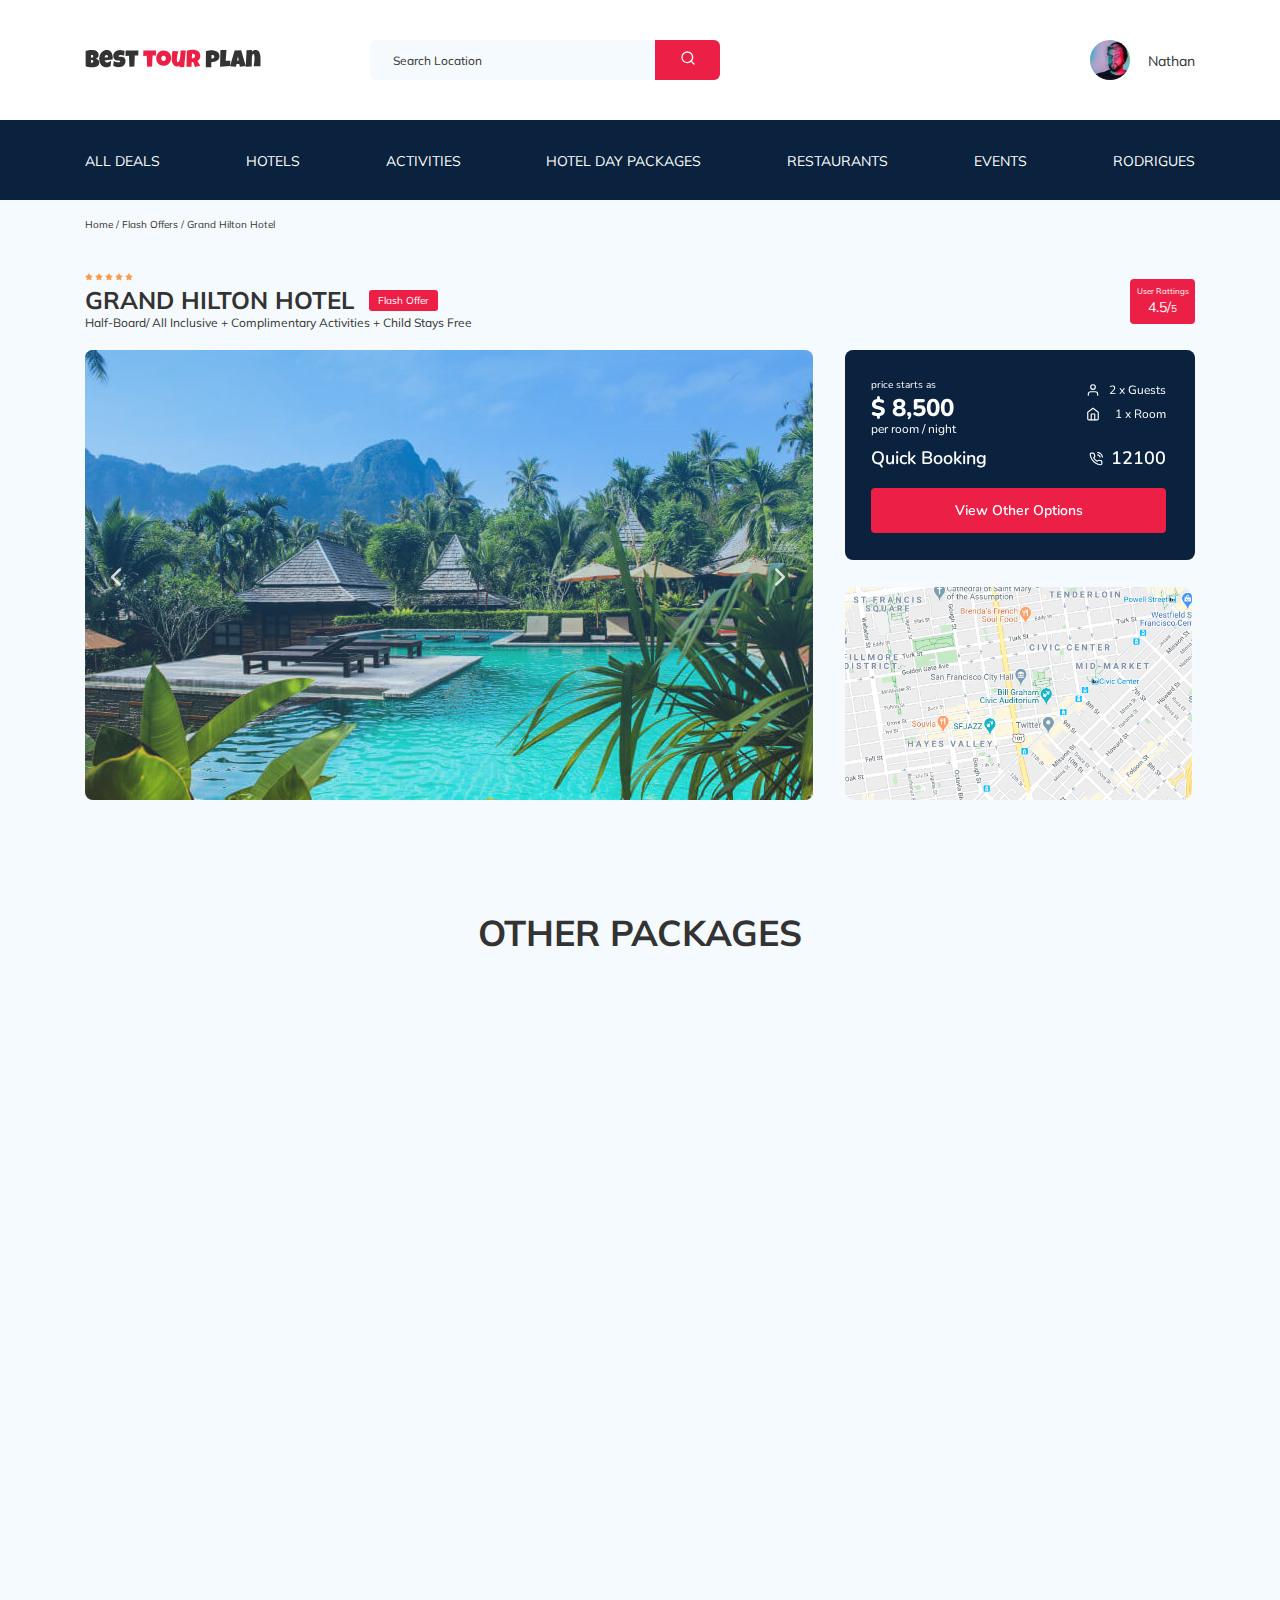
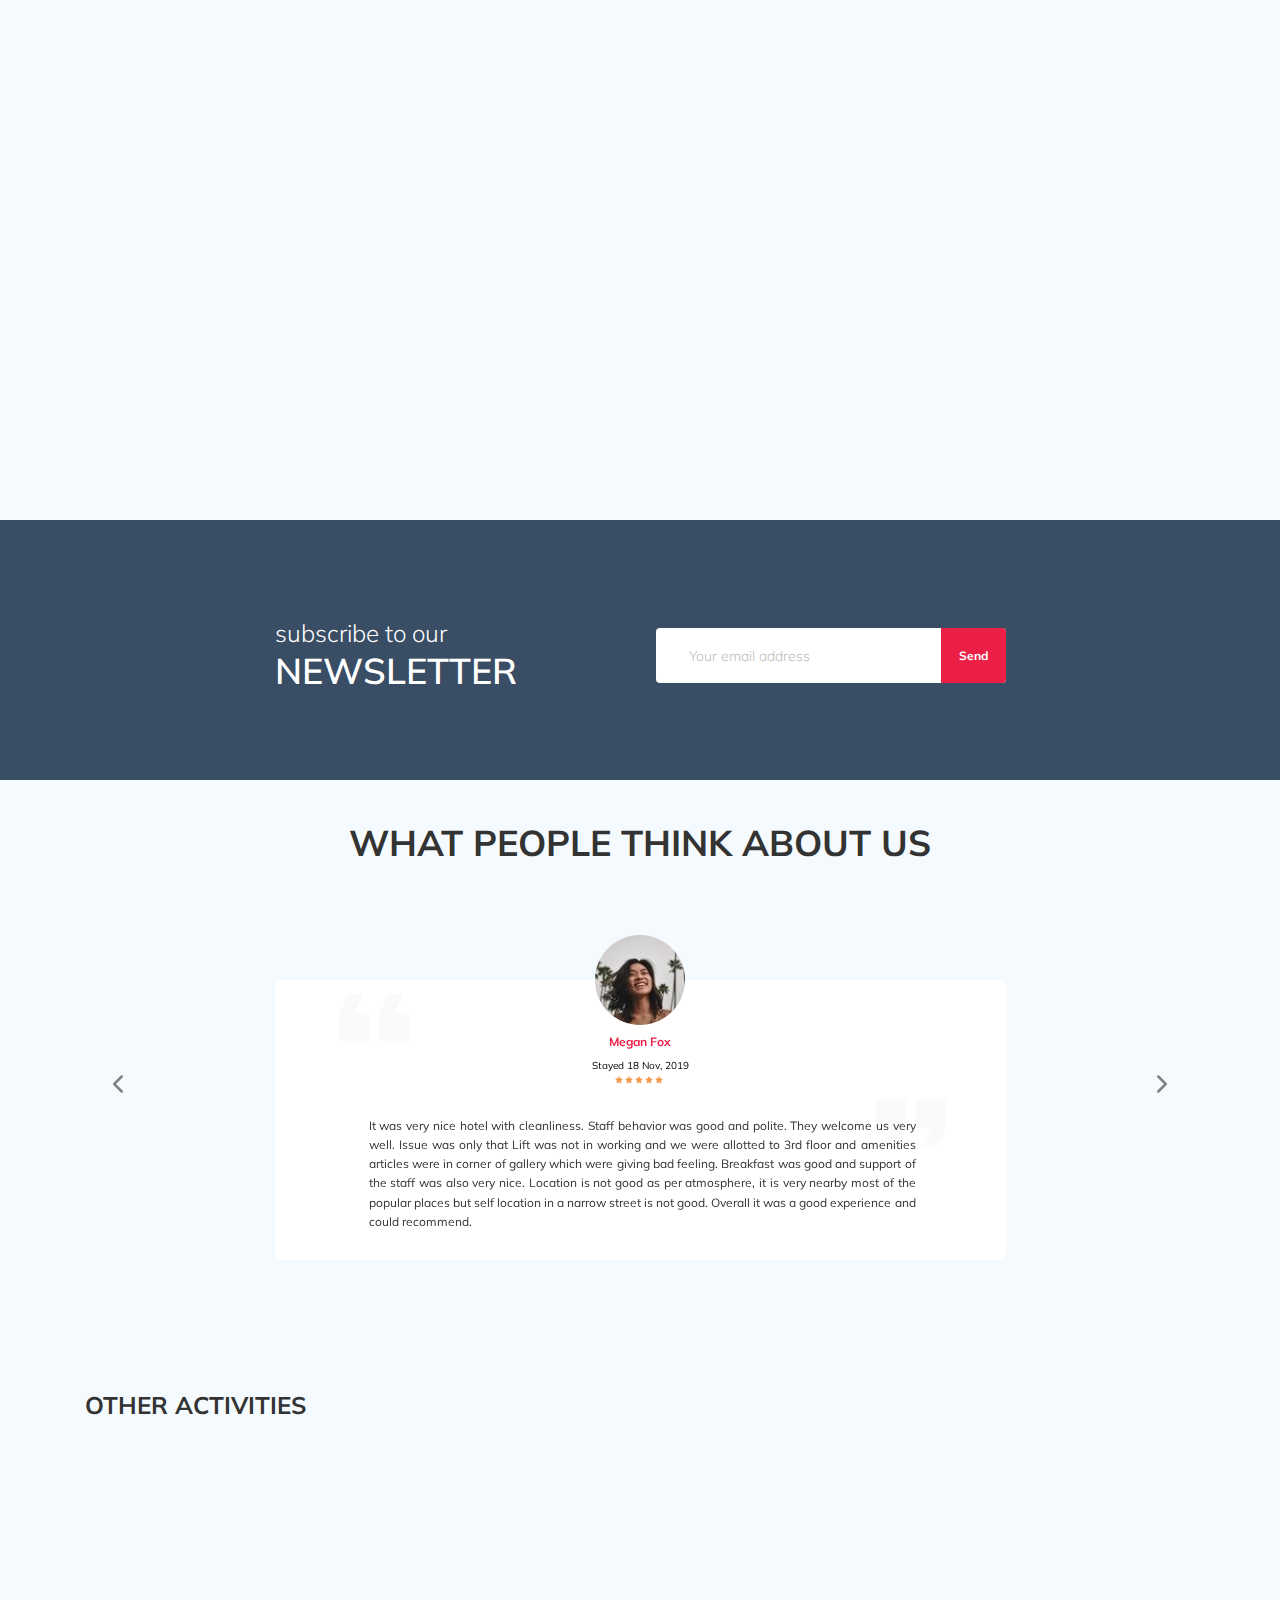
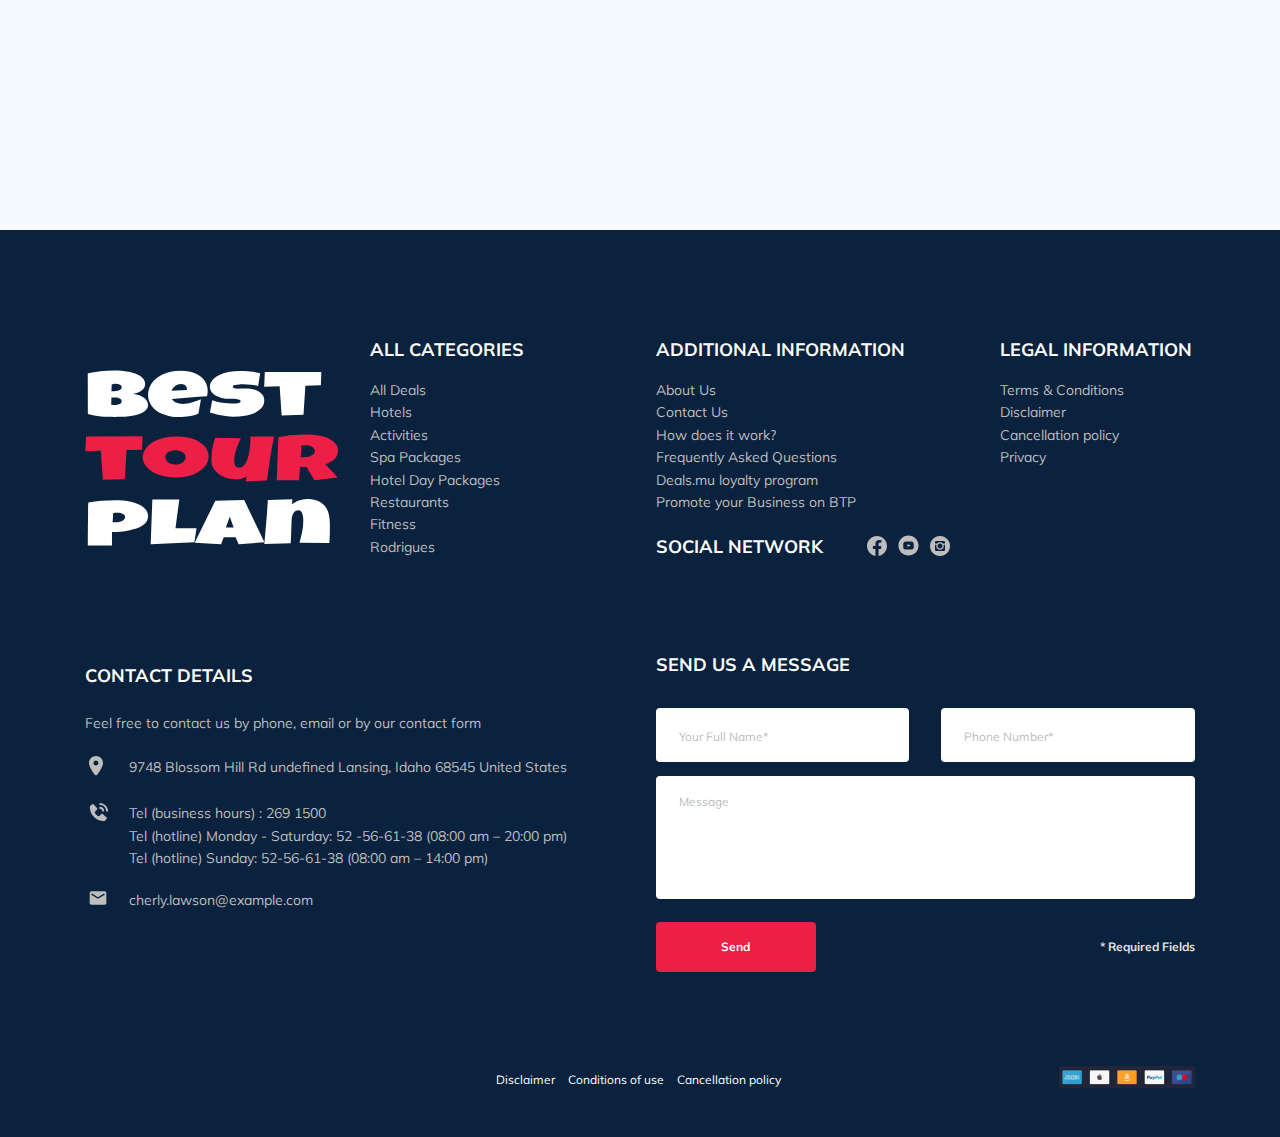
==== commit 954b5045: "fix: image, modal" ====
--- a/index.html
+++ b/index.html
@@ -4,16 +4,16 @@
     <meta charset="UTF-8" />
     <meta http-equiv="X-UA-Compatible" content="IE=edge" />
     <meta name="viewport" content="width=device-width, initial-scale=1.0" />
+    <link rel="stylesheet" href="css/aos.css" />
+    <link rel="stylesheet" href="css/swiper-bundle.min.css" />
     <link rel="preconnect" href="https://fonts.gstatic.com" />
     <link
       href="https://fonts.googleapis.com/css2?family=Mulish:wght@300;400;700&family=Nunito:wght@400;600&display=swap"
       rel="stylesheet"
     />
-    <link rel="stylesheet" href="css/aos.css" />
-    <link rel="stylesheet" href="css/swiper-bundle.min.css" />
-    <link rel="stylesheet" href="css/style.css" />
     <link rel="shortcut icon" href="favicon.ico" type="image/x-icon" />
     <link rel="icon" href="favicon.ico" type="image/x-icon" />
+    <link rel="stylesheet" href="css/style.css" />
     <title>Best tour plan - Hotel Booking</title>
   </head>
   <body>
@@ -43,11 +43,7 @@
           </form>
 
           <div class="user navbar__user navbar__user--mobile--hidden">
-            <img
-              src="img/avatar.jfif"
-              alt="logo: Nathan"
-              class="user__avatar"
-            />
+            <img src="img/avatar.jpg" alt="logo: Nathan" class="user__avatar" />
             <span class="user__name">Nathan</span>
           </div>
           <button class="menu-button navbar-top__menu-button">
@@ -242,16 +238,7 @@
               </button>
             </div>
             <!-- /.booking -->
-            <div class="map" data-aos="flip-left">
-              <iframe
-                src="https://www.google.com/maps/embed?pb=!1m14!1m12!1m3!1d3563.4142651943253!2d60.105170581097774!3d57.92313650542514!2m3!1f0!2f0!3f0!3m2!1i1024!2i768!4f13.1!5e0!3m2!1sru!2sru!4v1615377213835!5m2!1sru!2sru"
-                width="600"
-                height="450"
-                style="border: 0"
-                allowfullscreen=""
-                loading="lazy"
-              ></iframe>
-            </div>
+            <div class="map-wrap" data-aos="flip-left"></div>
           </div>
         </div>
       </div>
@@ -308,7 +295,10 @@
                 <div class="packages-price__pricetag">$ 10,500</div>
                 <strong class="packages-price__sale">$ 8,500</strong>
               </div>
-              <button class="packages__button packages__button_big">
+              <button
+                class="packages__button packages__button_big"
+                data-toggle="modal"
+              >
                 Book Now
               </button>
               <div class="hotels__offer hotels__offer_big">Flash Offer</div>
@@ -347,7 +337,9 @@
                 <div class="packages-price__pricetag">$ 8,500</div>
                 <strong class="packages-price__sale">$ 3,000</strong>
               </div>
-              <button class="packages__button">Book Now</button>
+              <button class="packages__button" data-toggle="modal">
+                Book Now
+              </button>
               <div class="hotels__offer">Flash Offer</div>
             </div>
             <!-- /.hotels-info  -->
@@ -386,7 +378,9 @@
                 <div class="packages-price__pricetag">$ 10,500</div>
                 <strong class="packages-price__sale">$ 9,500</strong>
               </div>
-              <button class="packages__button">Book Now</button>
+              <button class="packages__button" data-toggle="modal">
+                Book Now
+              </button>
               <div class="hotels__offer">Flash Offer</div>
             </div>
             <!-- /.hotels-info  -->
@@ -425,7 +419,9 @@
                 <div class="packages-price__pricetag">$ 4,500</div>
                 <strong class="packages-price__sale">$ 2,500</strong>
               </div>
-              <button class="packages__button">Book Now</button>
+              <button class="packages__button" data-toggle="modal">
+                Book Now
+              </button>
               <div class="hotels__offer">Flash Offer</div>
             </div>
             <!-- /.hotels-info  -->
@@ -440,7 +436,6 @@
                 class="hotels__image"
               />
             </div>
-
             <div class="hotels-info">
               <h3 class="hotels__title">Hotel Five Star</h3>
               <div class="hotels__desciption">
@@ -464,7 +459,9 @@
                 <div class="packages-price__pricetag">$ 6,500</div>
                 <strong class="packages-price__sale">$ 3,500</strong>
               </div>
-              <button class="packages__button">Book Now</button>
+              <button class="packages__button" data-toggle="modal">
+                Book Now
+              </button>
               <div class="hotels__offer">Flash Offer</div>
             </div>
             <!-- /.hotels-info  -->
@@ -925,7 +922,7 @@
               type="tel"
               class="input modal__input modal__input_tel"
               placeholder="Phone Number*"
-              name="phone"
+              name="phoneModal"
               required
               minlength="18"
             />
@@ -935,12 +932,13 @@
               type="email"
               class="input modal__input"
               placeholder="Email*"
-              name="email"
+              name="emailModal"
               required
             />
           </div>
           <textarea
             class="message modal__message"
+            name="messageModal"
             placeholder="Message"
           ></textarea>
           <button class="button modal__button" type="submit">Send</button>
--- a/css/style.css
+++ b/css/style.css
@@ -1,3190 +1,2 @@
-* {
-  -webkit-box-sizing: border-box;
-          box-sizing: border-box;
-}
-
-body {
-  font-family: "Mulish", sans-serif;
-  color: #333333;
-  background-color: #F5FAFE;
-}
-
-.container {
-  max-width: 1110px;
-  margin: auto;
-  font-family: 'Mulish', sans-serif;
-}
-
-button {
-  cursor: pointer;
-}
-
-button:active, button:focus {
-  outline: none;
-}
-
-input {
-  outline: none;
-}
-
-.input {
-  padding: 18px 0 17px 23px;
-  background-color: #fff;
-  -webkit-border-radius: 4px;
-          border-radius: 4px;
-  border: none;
-}
-
-.input::-webkit-input-placeholder {
-  font-weight: normal;
-  font-size: 12px;
-  line-height: 15px;
-  color: #BDBDBD;
-}
-
-.input::-moz-placeholder {
-  font-weight: normal;
-  font-size: 12px;
-  line-height: 15px;
-  color: #BDBDBD;
-}
-
-.input:-ms-input-placeholder {
-  font-weight: normal;
-  font-size: 12px;
-  line-height: 15px;
-  color: #BDBDBD;
-}
-
-.input::-ms-input-placeholder {
-  font-weight: normal;
-  font-size: 12px;
-  line-height: 15px;
-  color: #BDBDBD;
-}
-
-.input::placeholder {
-  font-weight: normal;
-  font-size: 12px;
-  line-height: 15px;
-  color: #BDBDBD;
-}
-
-.message {
-  background-color: #fff;
-  -webkit-border-radius: 4px;
-          border-radius: 4px;
-  border: none;
-  min-height: 123px;
-  resize: none;
-  padding: 18px 0 10px 23px;
-}
-
-.message::-webkit-input-placeholder {
-  font-weight: normal;
-  font-size: 12px;
-  line-height: 15px;
-  color: #BDBDBD;
-}
-
-.message::-moz-placeholder {
-  font-weight: normal;
-  font-size: 12px;
-  line-height: 15px;
-  color: #BDBDBD;
-}
-
-.message:-ms-input-placeholder {
-  font-weight: normal;
-  font-size: 12px;
-  line-height: 15px;
-  color: #BDBDBD;
-}
-
-.message::-ms-input-placeholder {
-  font-weight: normal;
-  font-size: 12px;
-  line-height: 15px;
-  color: #BDBDBD;
-}
-
-.message::placeholder {
-  font-weight: normal;
-  font-size: 12px;
-  line-height: 15px;
-  color: #BDBDBD;
-}
-
-.button {
-  font-weight: bold;
-  font-size: 12px;
-  line-height: 15px;
-  color: #fff;
-  background-color: #EC1F46;
-  padding: 17px 20px 18px 20px;
-  min-width: 160px;
-  -webkit-border-radius: 4px;
-          border-radius: 4px;
-  border: none;
-}
-
-.info {
-  font-style: normal;
-  font-weight: bold;
-  font-size: 12px;
-  line-height: 15px;
-  color: #E0E0E0;
-}
-
-.form {
-  display: -webkit-box;
-  display: -webkit-flex;
-  display: -ms-flexbox;
-  display: flex;
-  -webkit-box-align: center;
-  -webkit-align-items: center;
-      -ms-flex-align: center;
-          align-items: center;
-  -webkit-box-pack: justify;
-  -webkit-justify-content: space-between;
-      -ms-flex-pack: justify;
-          justify-content: space-between;
-  -webkit-flex-wrap: wrap;
-      -ms-flex-wrap: wrap;
-          flex-wrap: wrap;
-}
-
-.invalid {
-  color: #EC1F46;
-}
-
-label.invalid {
-  position: absolute;
-  top: -20px;
-  left: 15px;
-  font-size: 14px;
-  background-color: #f35371;
-  color: #fff;
-  padding: 5px 10px;
-  -webkit-border-radius: 5px;
-          border-radius: 5px;
-}
-
-label.invalid::after {
-  content: '';
-  position: absolute;
-  left: 15px;
-  bottom: -5px;
-  background-color: #f35371;
-  width: 10px;
-  height: 10px;
-  -webkit-transform: rotate(45deg);
-      -ms-transform: rotate(45deg);
-          transform: rotate(45deg);
-}
-
-label.invalid-modal {
-  position: absolute;
-  top: -20px;
-  left: 15px;
-  font-size: 14px;
-  background-color: #f35371;
-  color: #fff;
-  padding: 5px 10px;
-  -webkit-border-radius: 5px;
-          border-radius: 5px;
-}
-
-label.invalid-modal::after {
-  content: '';
-  position: absolute;
-  left: 6px;
-  bottom: -5px;
-  background-color: #f35371;
-  width: 10px;
-  height: 10px;
-  -webkit-transform: rotate(45deg);
-      -ms-transform: rotate(45deg);
-          transform: rotate(45deg);
-}
-
-label.invalid-footer {
-  position: absolute;
-  top: -20px;
-  left: 15px;
-  font-size: 14px;
-  background-color: #f35371;
-  color: #fff;
-  padding: 5px 10px;
-  -webkit-border-radius: 5px;
-          border-radius: 5px;
-}
-
-label.invalid-footer::after {
-  content: '';
-  position: absolute;
-  left: 6px;
-  bottom: -5px;
-  background-color: #f35371;
-  width: 10px;
-  height: 10px;
-  -webkit-transform: rotate(45deg);
-      -ms-transform: rotate(45deg);
-          transform: rotate(45deg);
-}
-
-/*! normalize.css v8.0.1 | MIT License | github.com/necolas/normalize.css */
-/* Document
-   ========================================================================== */
-/**
- * 1. Correct the line height in all browsers.
- * 2. Prevent adjustments of font size after orientation changes in iOS.
- */
-html {
-  line-height: 1.15;
-  /* 1 */
-  -webkit-text-size-adjust: 100%;
-  /* 2 */
-}
-
-/* Sections
-   ========================================================================== */
-/**
- * Remove the margin in all browsers.
- */
-body {
-  margin: 0;
-}
-
-/**
- * Render the `main` element consistently in IE.
- */
-main {
-  display: block;
-}
-
-/**
- * Correct the font size and margin on `h1` elements within `section` and
- * `article` contexts in Chrome, Firefox, and Safari.
- */
-h1 {
-  font-size: 2em;
-  margin: 0.67em 0;
-}
-
-/* Grouping content
-   ========================================================================== */
-/**
- * 1. Add the correct box sizing in Firefox.
- * 2. Show the overflow in Edge and IE.
- */
-hr {
-  -webkit-box-sizing: content-box;
-          box-sizing: content-box;
-  /* 1 */
-  height: 0;
-  /* 1 */
-  overflow: visible;
-  /* 2 */
-}
-
-/**
- * 1. Correct the inheritance and scaling of font size in all browsers.
- * 2. Correct the odd `em` font sizing in all browsers.
- */
-pre {
-  font-family: monospace, monospace;
-  /* 1 */
-  font-size: 1em;
-  /* 2 */
-}
-
-/* Text-level semantics
-   ========================================================================== */
-/**
- * Remove the gray background on active links in IE 10.
- */
-a {
-  background-color: transparent;
-}
-
-/**
- * 1. Remove the bottom border in Chrome 57-
- * 2. Add the correct text decoration in Chrome, Edge, IE, Opera, and Safari.
- */
-abbr[title] {
-  border-bottom: none;
-  /* 1 */
-  text-decoration: underline;
-  /* 2 */
-  -webkit-text-decoration: underline dotted;
-          text-decoration: underline dotted;
-  /* 2 */
-}
-
-/**
- * Add the correct font weight in Chrome, Edge, and Safari.
- */
-b,
-strong {
-  font-weight: bolder;
-}
-
-/**
- * 1. Correct the inheritance and scaling of font size in all browsers.
- * 2. Correct the odd `em` font sizing in all browsers.
- */
-code,
-kbd,
-samp {
-  font-family: monospace, monospace;
-  /* 1 */
-  font-size: 1em;
-  /* 2 */
-}
-
-/**
- * Add the correct font size in all browsers.
- */
-small {
-  font-size: 80%;
-}
-
-/**
- * Prevent `sub` and `sup` elements from affecting the line height in
- * all browsers.
- */
-sub,
-sup {
-  font-size: 75%;
-  line-height: 0;
-  position: relative;
-  vertical-align: baseline;
-}
-
-sub {
-  bottom: -0.25em;
-}
-
-sup {
-  top: -0.5em;
-}
-
-/* Embedded content
-   ========================================================================== */
-/**
- * Remove the border on images inside links in IE 10.
- */
-img {
-  border-style: none;
-}
-
-/* Forms
-   ========================================================================== */
-/**
- * 1. Change the font styles in all browsers.
- * 2. Remove the margin in Firefox and Safari.
- */
-button,
-input,
-optgroup,
-select,
-textarea {
-  font-family: inherit;
-  /* 1 */
-  font-size: 100%;
-  /* 1 */
-  line-height: 1.15;
-  /* 1 */
-  margin: 0;
-  /* 2 */
-}
-
-/**
- * Show the overflow in IE.
- * 1. Show the overflow in Edge.
- */
-button,
-input {
-  /* 1 */
-  overflow: visible;
-}
-
-/**
- * Remove the inheritance of text transform in Edge, Firefox, and IE.
- * 1. Remove the inheritance of text transform in Firefox.
- */
-button,
-select {
-  /* 1 */
-  text-transform: none;
-}
-
-/**
- * Correct the inability to style clickable types in iOS and Safari.
- */
-button,
-[type="button"],
-[type="reset"],
-[type="submit"] {
-  -webkit-appearance: button;
-}
-
-/**
- * Remove the inner border and padding in Firefox.
- */
-button::-moz-focus-inner,
-[type="button"]::-moz-focus-inner,
-[type="reset"]::-moz-focus-inner,
-[type="submit"]::-moz-focus-inner {
-  border-style: none;
-  padding: 0;
-}
-
-/**
- * Restore the focus styles unset by the previous rule.
- */
-button:-moz-focusring,
-[type="button"]:-moz-focusring,
-[type="reset"]:-moz-focusring,
-[type="submit"]:-moz-focusring {
-  outline: 1px dotted ButtonText;
-}
-
-/**
- * Correct the padding in Firefox.
- */
-fieldset {
-  padding: 0.35em 0.75em 0.625em;
-}
-
-/**
- * 1. Correct the text wrapping in Edge and IE.
- * 2. Correct the color inheritance from `fieldset` elements in IE.
- * 3. Remove the padding so developers are not caught out when they zero out
- *    `fieldset` elements in all browsers.
- */
-legend {
-  -webkit-box-sizing: border-box;
-          box-sizing: border-box;
-  /* 1 */
-  color: inherit;
-  /* 2 */
-  display: table;
-  /* 1 */
-  max-width: 100%;
-  /* 1 */
-  padding: 0;
-  /* 3 */
-  white-space: normal;
-  /* 1 */
-}
-
-/**
- * Add the correct vertical alignment in Chrome, Firefox, and Opera.
- */
-progress {
-  vertical-align: baseline;
-}
-
-/**
- * Remove the default vertical scrollbar in IE 10+.
- */
-textarea {
-  overflow: auto;
-}
-
-/**
- * 1. Add the correct box sizing in IE 10.
- * 2. Remove the padding in IE 10.
- */
-[type="checkbox"],
-[type="radio"] {
-  -webkit-box-sizing: border-box;
-          box-sizing: border-box;
-  /* 1 */
-  padding: 0;
-  /* 2 */
-}
-
-/**
- * Correct the cursor style of increment and decrement buttons in Chrome.
- */
-[type="number"]::-webkit-inner-spin-button,
-[type="number"]::-webkit-outer-spin-button {
-  height: auto;
-}
-
-/**
- * 1. Correct the odd appearance in Chrome and Safari.
- * 2. Correct the outline style in Safari.
- */
-[type="search"] {
-  -webkit-appearance: textfield;
-  /* 1 */
-  outline-offset: -2px;
-  /* 2 */
-}
-
-/**
- * Remove the inner padding in Chrome and Safari on macOS.
- */
-[type="search"]::-webkit-search-decoration {
-  -webkit-appearance: none;
-}
-
-/**
- * 1. Correct the inability to style clickable types in iOS and Safari.
- * 2. Change font properties to `inherit` in Safari.
- */
-::-webkit-file-upload-button {
-  -webkit-appearance: button;
-  /* 1 */
-  font: inherit;
-  /* 2 */
-}
-
-/* Interactive
-   ========================================================================== */
-/*
- * Add the correct display in Edge, IE 10+, and Firefox.
- */
-details {
-  display: block;
-}
-
-/*
- * Add the correct display in all browsers.
- */
-summary {
-  display: list-item;
-}
-
-/* Misc
-   ========================================================================== */
-/**
- * Add the correct display in IE 10+.
- */
-template {
-  display: none;
-}
-
-/**
- * Add the correct display in IE 10.
- */
-[hidden] {
-  display: none;
-}
-
-* {
-  -webkit-box-sizing: border-box;
-          box-sizing: border-box;
-}
-
-body {
-  font-family: "Mulish", sans-serif;
-  color: #333333;
-  background-color: #F5FAFE;
-}
-
-.container {
-  max-width: 1110px;
-  margin: auto;
-  font-family: 'Mulish', sans-serif;
-}
-
-button {
-  cursor: pointer;
-}
-
-button:active, button:focus {
-  outline: none;
-}
-
-input {
-  outline: none;
-}
-
-.input {
-  padding: 18px 0 17px 23px;
-  background-color: #fff;
-  -webkit-border-radius: 4px;
-          border-radius: 4px;
-  border: none;
-}
-
-.input::-webkit-input-placeholder {
-  font-weight: normal;
-  font-size: 12px;
-  line-height: 15px;
-  color: #BDBDBD;
-}
-
-.input::-moz-placeholder {
-  font-weight: normal;
-  font-size: 12px;
-  line-height: 15px;
-  color: #BDBDBD;
-}
-
-.input:-ms-input-placeholder {
-  font-weight: normal;
-  font-size: 12px;
-  line-height: 15px;
-  color: #BDBDBD;
-}
-
-.input::-ms-input-placeholder {
-  font-weight: normal;
-  font-size: 12px;
-  line-height: 15px;
-  color: #BDBDBD;
-}
-
-.input::placeholder {
-  font-weight: normal;
-  font-size: 12px;
-  line-height: 15px;
-  color: #BDBDBD;
-}
-
-.message {
-  background-color: #fff;
-  -webkit-border-radius: 4px;
-          border-radius: 4px;
-  border: none;
-  min-height: 123px;
-  resize: none;
-  padding: 18px 0 10px 23px;
-}
-
-.message::-webkit-input-placeholder {
-  font-weight: normal;
-  font-size: 12px;
-  line-height: 15px;
-  color: #BDBDBD;
-}
-
-.message::-moz-placeholder {
-  font-weight: normal;
-  font-size: 12px;
-  line-height: 15px;
-  color: #BDBDBD;
-}
-
-.message:-ms-input-placeholder {
-  font-weight: normal;
-  font-size: 12px;
-  line-height: 15px;
-  color: #BDBDBD;
-}
-
-.message::-ms-input-placeholder {
-  font-weight: normal;
-  font-size: 12px;
-  line-height: 15px;
-  color: #BDBDBD;
-}
-
-.message::placeholder {
-  font-weight: normal;
-  font-size: 12px;
-  line-height: 15px;
-  color: #BDBDBD;
-}
-
-.button {
-  font-weight: bold;
-  font-size: 12px;
-  line-height: 15px;
-  color: #fff;
-  background-color: #EC1F46;
-  padding: 17px 20px 18px 20px;
-  min-width: 160px;
-  -webkit-border-radius: 4px;
-          border-radius: 4px;
-  border: none;
-}
-
-.info {
-  font-style: normal;
-  font-weight: bold;
-  font-size: 12px;
-  line-height: 15px;
-  color: #E0E0E0;
-}
-
-.form {
-  display: -webkit-box;
-  display: -webkit-flex;
-  display: -ms-flexbox;
-  display: flex;
-  -webkit-box-align: center;
-  -webkit-align-items: center;
-      -ms-flex-align: center;
-          align-items: center;
-  -webkit-box-pack: justify;
-  -webkit-justify-content: space-between;
-      -ms-flex-pack: justify;
-          justify-content: space-between;
-  -webkit-flex-wrap: wrap;
-      -ms-flex-wrap: wrap;
-          flex-wrap: wrap;
-}
-
-.invalid {
-  color: #EC1F46;
-}
-
-label.invalid {
-  position: absolute;
-  top: -20px;
-  left: 15px;
-  font-size: 14px;
-  background-color: #f35371;
-  color: #fff;
-  padding: 5px 10px;
-  -webkit-border-radius: 5px;
-          border-radius: 5px;
-}
-
-label.invalid::after {
-  content: '';
-  position: absolute;
-  left: 15px;
-  bottom: -5px;
-  background-color: #f35371;
-  width: 10px;
-  height: 10px;
-  -webkit-transform: rotate(45deg);
-      -ms-transform: rotate(45deg);
-          transform: rotate(45deg);
-}
-
-label.invalid-modal {
-  position: absolute;
-  top: -20px;
-  left: 15px;
-  font-size: 14px;
-  background-color: #f35371;
-  color: #fff;
-  padding: 5px 10px;
-  -webkit-border-radius: 5px;
-          border-radius: 5px;
-}
-
-label.invalid-modal::after {
-  content: '';
-  position: absolute;
-  left: 6px;
-  bottom: -5px;
-  background-color: #f35371;
-  width: 10px;
-  height: 10px;
-  -webkit-transform: rotate(45deg);
-      -ms-transform: rotate(45deg);
-          transform: rotate(45deg);
-}
-
-label.invalid-footer {
-  position: absolute;
-  top: -20px;
-  left: 15px;
-  font-size: 14px;
-  background-color: #f35371;
-  color: #fff;
-  padding: 5px 10px;
-  -webkit-border-radius: 5px;
-          border-radius: 5px;
-}
-
-label.invalid-footer::after {
-  content: '';
-  position: absolute;
-  left: 6px;
-  bottom: -5px;
-  background-color: #f35371;
-  width: 10px;
-  height: 10px;
-  -webkit-transform: rotate(45deg);
-      -ms-transform: rotate(45deg);
-          transform: rotate(45deg);
-}
-
-.navbar {
-  background-color: #fff;
-}
-
-.navbar-top {
-  display: -webkit-box;
-  display: -webkit-flex;
-  display: -ms-flexbox;
-  display: flex;
-  -webkit-box-align: center;
-  -webkit-align-items: center;
-      -ms-flex-align: center;
-          align-items: center;
-  -webkit-box-pack: justify;
-  -webkit-justify-content: space-between;
-      -ms-flex-pack: justify;
-          justify-content: space-between;
-  padding-bottom: 40px;
-  padding-top: 40px;
-}
-
-.navbar-top__menu-button {
-  display: none;
-}
-
-.navbar-bottom {
-  background-color: #0A223D;
-}
-
-.navbar__search {
-  margin-right: auto;
-  margin-left: 108px;
-}
-
-.navbar-menu {
-  list-style-type: none;
-  margin: 0;
-  padding: 0;
-  padding-top: 31px;
-  padding-bottom: 30px;
-  display: -webkit-box;
-  display: -webkit-flex;
-  display: -ms-flexbox;
-  display: flex;
-  -webkit-box-align: center;
-  -webkit-align-items: center;
-      -ms-flex-align: center;
-          align-items: center;
-  -webkit-box-pack: justify;
-  -webkit-justify-content: space-between;
-      -ms-flex-pack: justify;
-          justify-content: space-between;
-}
-
-.navbar-menu__link {
-  font-size: 14px;
-  line-height: 17px;
-  color: #fff;
-  text-transform: uppercase;
-  text-decoration: none;
-}
-
-.navbar-menu__item--mobile--visible {
-  display: none;
-}
-
-.logo {
-  width: 177px;
-}
-
-.logo__image {
-  max-width: 100%;
-}
-
-.search {
-  height: 40px;
-  display: -webkit-box;
-  display: -webkit-flex;
-  display: -ms-flexbox;
-  display: flex;
-  overflow: hidden;
-  position: relative;
-  -webkit-border-radius: 6px;
-          border-radius: 6px;
-  margin-right: auto;
-  margin-left: 108px;
-}
-
-.search__input {
-  background-color: #F5FAFE;
-  border: none;
-  width: 350px;
-  height: 100%;
-  padding-left: 23px;
-  padding-right: 75px;
-  color: #333333;
-  font-size: 12px;
-  line-height: 15px;
-}
-
-.search__input::-webkit-input-placeholder {
-  color: #333333;
-}
-
-.search__input::-moz-placeholder {
-  color: #333333;
-}
-
-.search__input:-ms-input-placeholder {
-  color: #333333;
-}
-
-.search__input::-ms-input-placeholder {
-  color: #333333;
-}
-
-.search__input::placeholder {
-  color: #333333;
-}
-
-.search__button {
-  position: absolute;
-  width: 65px;
-  height: 100%;
-  right: 0;
-  top: 0;
-  background-color: #EC1F46;
-  border: none;
-}
-
-.user {
-  display: -webkit-box;
-  display: -webkit-flex;
-  display: -ms-flexbox;
-  display: flex;
-  -webkit-box-align: center;
-  -webkit-align-items: center;
-      -ms-flex-align: center;
-          align-items: center;
-  text-decoration: none;
-}
-
-.user__avatar {
-  max-width: 100%;
-  width: 40px;
-  height: 40px;
-  -o-object-fit: cover;
-     object-fit: cover;
-  -webkit-border-radius: 50%;
-          border-radius: 50%;
-  margin-right: 18px;
-}
-
-.user__name {
-  margin-top: 1px;
-  font-size: 14px;
-  line-height: 18px;
-  color: #333333;
-}
-
-.navbar__search--mobile--visible, .navbar__user--mobile--visible {
-  display: none;
-}
-
-.breadcrumb-list {
-  list-style: none;
-  display: -webkit-box;
-  display: -webkit-flex;
-  display: -ms-flexbox;
-  display: flex;
-  -webkit-box-align: center;
-  -webkit-align-items: center;
-      -ms-flex-align: center;
-          align-items: center;
-  padding: 18px 0;
-  margin: 0;
-}
-
-.breadcrumb-list__item {
-  font-size: 10px;
-  line-height: 13px;
-}
-
-.breadcrumb-list__item:not(:last-child)::after {
-  content: '/';
-  margin-right: 3px;
-}
-
-.breadcrumb-list__link {
-  text-decoration: none;
-  color: inherit;
-}
-
-.hotel {
-  padding-top: 24px;
-  padding-bottom: 70px;
-}
-
-.hotel-info {
-  display: -webkit-box;
-  display: -webkit-flex;
-  display: -ms-flexbox;
-  display: flex;
-  -webkit-box-align: center;
-  -webkit-align-items: center;
-      -ms-flex-align: center;
-          align-items: center;
-  -webkit-box-pack: justify;
-  -webkit-justify-content: space-between;
-      -ms-flex-pack: justify;
-          justify-content: space-between;
-  margin-bottom: 20px;
-}
-
-.hotel-info__offer {
-  margin-top: 4px;
-  margin-left: 15px;
-}
-
-.hotel-info__name {
-  margin-top: 4px;
-  margin-bottom: 0;
-}
-
-.hotel-info__description {
-  margin: 0;
-}
-
-.hotel-name {
-  text-transform: uppercase;
-  font-size: 24px;
-  line-height: 30px;
-}
-
-.hotel-wrapper {
-  display: -webkit-box;
-  display: -webkit-flex;
-  display: -ms-flexbox;
-  display: flex;
-  -webkit-box-align: center;
-  -webkit-align-items: center;
-      -ms-flex-align: center;
-          align-items: center;
-  -webkit-flex-wrap: wrap;
-      -ms-flex-wrap: wrap;
-          flex-wrap: wrap;
-}
-
-.hotel-description {
-  font-size: 12px;
-  line-height: 15px;
-}
-
-.hotel-grid {
-  display: -webkit-box;
-  display: -webkit-flex;
-  display: -ms-flexbox;
-  display: flex;
-  -webkit-box-pack: justify;
-  -webkit-justify-content: space-between;
-      -ms-flex-pack: justify;
-          justify-content: space-between;
-}
-
-.hotel-right {
-  display: -webkit-box;
-  display: -webkit-flex;
-  display: -ms-flexbox;
-  display: flex;
-  -webkit-box-orient: vertical;
-  -webkit-box-direction: normal;
-  -webkit-flex-direction: column;
-      -ms-flex-direction: column;
-          flex-direction: column;
-  -webkit-box-pack: justify;
-  -webkit-justify-content: space-between;
-      -ms-flex-pack: justify;
-          justify-content: space-between;
-}
-
-.hotel-slider {
-  width: 728px;
-  height: 450px;
-  position: relative;
-}
-
-.hotel-slider__item {
-  width: 100%;
-  height: 100%;
-  -webkit-border-radius: 8px;
-          border-radius: 8px;
-  overflow: hidden;
-}
-
-.hotel-slider__item:after {
-  content: '';
-  z-index: 50;
-  width: 100%;
-  height: 100%;
-  position: absolute;
-  top: 0;
-  left: 0;
-  bottom: 0;
-  background: -webkit-gradient(linear, left top, left bottom, from(rgba(0, 122, 223, 0.48)), to(rgba(255, 255, 255, 0.128)));
-  background: -webkit-linear-gradient(top, rgba(0, 122, 223, 0.48) 0%, rgba(255, 255, 255, 0.128) 100%);
-  background: -o-linear-gradient(top, rgba(0, 122, 223, 0.48) 0%, rgba(255, 255, 255, 0.128) 100%);
-  background: linear-gradient(180deg, rgba(0, 122, 223, 0.48) 0%, rgba(255, 255, 255, 0.128) 100%);
-}
-
-.hotel-slider__button {
-  z-index: 99;
-  top: 50%;
-  margin-top: -13px;
-  width: 30px;
-  height: 30px;
-  position: absolute;
-  background-color: transparent;
-  background-position: center;
-  -webkit-background-size: 10px 10px;
-          background-size: 10px;
-  background-repeat: no-repeat;
-  border: none;
-}
-
-.hotel-slider__button--prev {
-  background-image: url("../img/arrow-prev.svg");
-  left: 0;
-  margin-left: 16px;
-}
-
-.hotel-slider__button--next {
-  background-image: url("../img/arrow-next.svg");
-  right: 0;
-  margin-right: 18px;
-}
-
-.hotel__form {
-  margin-bottom: 20px;
-}
-
-.swiper-container {
-  margin: 0;
-}
-
-.swiper-slide__img {
-  height: 100%;
-  width: 100%;
-  -o-object-fit: cover;
-     object-fit: cover;
-}
-
-.stars {
-  display: -webkit-box;
-  display: -webkit-flex;
-  display: -ms-flexbox;
-  display: flex;
-  -webkit-flex-basis: 100%;
-      -ms-flex-preferred-size: 100%;
-          flex-basis: 100%;
-}
-
-.stars__elem {
-  margin-right: 2px;
-}
-
-.offer {
-  font-size: 10px;
-  line-height: 13px;
-  color: #fff;
-  padding: 4px 9px;
-  -webkit-border-radius: 3px;
-          border-radius: 3px;
-  background-color: #EC1F46;
-}
-
-.rating {
-  max-width: 65px;
-  min-height: 45px;
-  text-align: center;
-  color: #fff;
-  background-color: #EC1F46;
-  -webkit-border-radius: 4px;
-          border-radius: 4px;
-}
-
-.rating__text {
-  font-size: 8px;
-  line-height: 10px;
-}
-
-.rating__counter {
-  font-size: 14px;
-  line-height: 18px;
-}
-
-.rating__small {
-  font-size: 10px;
-}
-
-.booking {
-  font-family: "Nunito", sans-serif;
-  -webkit-border-radius: 8px;
-          border-radius: 8px;
-  width: 350px;
-  min-height: 210px;
-  padding: 28px 29px 23px 26px;
-  background-color: #0A223D;
-  color: #fff;
-}
-
-.booking-info {
-  display: -webkit-box;
-  display: -webkit-flex;
-  display: -ms-flexbox;
-  display: flex;
-  -webkit-box-pack: justify;
-  -webkit-justify-content: space-between;
-      -ms-flex-pack: justify;
-          justify-content: space-between;
-  margin-bottom: 9px;
-}
-
-.booking__price {
-  display: -webkit-box;
-  display: -webkit-flex;
-  display: -ms-flexbox;
-  display: flex;
-  -webkit-box-orient: vertical;
-  -webkit-box-direction: normal;
-  -webkit-flex-direction: column;
-      -ms-flex-direction: column;
-          flex-direction: column;
-}
-
-.booking__start {
-  font-weight: normal;
-  font-size: 10px;
-  line-height: 14px;
-}
-
-.booking__pricetag {
-  font-style: normal;
-  font-weight: 800;
-  font-size: 24px;
-  line-height: 33px;
-  margin-bottom: -4px;
-}
-
-.booking__per-room {
-  font-style: normal;
-  font-weight: normal;
-  font-size: 12px;
-  line-height: 16px;
-}
-
-.booking__room {
-  margin-top: 4px;
-}
-
-.booking__text {
-  display: -webkit-box;
-  display: -webkit-flex;
-  display: -ms-flexbox;
-  display: flex;
-  -webkit-box-align: center;
-  -webkit-align-items: center;
-      -ms-flex-align: center;
-          align-items: center;
-  -webkit-box-pack: justify;
-  -webkit-justify-content: space-between;
-      -ms-flex-pack: justify;
-          justify-content: space-between;
-  margin-bottom: 8px;
-  font-style: normal;
-  font-weight: normal;
-  font-size: 12px;
-  line-height: 16px;
-}
-
-.booking__description {
-  margin-left: 9px;
-}
-
-.booking__call-center {
-  display: -webkit-box;
-  display: -webkit-flex;
-  display: -ms-flexbox;
-  display: flex;
-  -webkit-box-pack: justify;
-  -webkit-justify-content: space-between;
-      -ms-flex-pack: justify;
-          justify-content: space-between;
-  -webkit-box-align: center;
-  -webkit-align-items: center;
-      -ms-flex-align: center;
-          align-items: center;
-  margin-bottom: 17px;
-}
-
-.booking__heading {
-  font-style: normal;
-  font-weight: 600;
-  font-size: 18px;
-  line-height: 25px;
-}
-
-.booking__number {
-  display: -webkit-box;
-  display: -webkit-flex;
-  display: -ms-flexbox;
-  display: flex;
-  -webkit-box-pack: justify;
-  -webkit-justify-content: space-between;
-      -ms-flex-pack: justify;
-          justify-content: space-between;
-  -webkit-box-align: center;
-  -webkit-align-items: center;
-      -ms-flex-align: center;
-          align-items: center;
-  text-decoration: none;
-  color: inherit;
-  font-weight: 600;
-  font-size: 18px;
-  line-height: 25px;
-}
-
-.booking__num {
-  margin-left: 8px;
-}
-
-.booking__button {
-  color: inherit;
-  width: 100%;
-  min-height: 15px;
-  padding: 13px 0;
-  background: #EC1F46;
-  -webkit-border-radius: 4px;
-          border-radius: 4px;
-  font-weight: 600;
-  font-size: 14px;
-  line-height: 19px;
-  border: none;
-}
-
-.map {
-  background-color: #000;
-  width: 347px;
-  height: 213px;
-  -webkit-border-radius: 10px;
-          border-radius: 10px;
-  overflow: hidden;
-}
-
-.button--prev {
-  display: block;
-  text-decoration: none;
-  margin-top: 30px;
-  font-weight: bold;
-  font-size: 15px;
-  line-height: 15px;
-  color: #fff;
-  background-color: #EC1F46;
-  padding: 17px 20px 18px 20px;
-  -webkit-border-radius: 4px;
-          border-radius: 4px;
-  border: none;
-  width: 160px;
-  text-align: center;
-}
-
-.packages {
-  padding: 10px 0 70px 0;
-}
-
-.packages__title {
-  font-style: normal;
-  font-weight: bold;
-  font-size: 36px;
-  line-height: 45px;
-  text-align: center;
-  text-transform: uppercase;
-  margin-bottom: 65px;
-}
-
-.packages-price__pricetag {
-  font-weight: normal;
-  font-size: 14px;
-  line-height: 18px;
-  font-style: normal;
-  -webkit-text-decoration-line: line-through;
-          text-decoration-line: line-through;
-  margin-bottom: 5px;
-}
-
-.packages-price__sale {
-  font-style: normal;
-  font-weight: bold;
-  font-size: 24px;
-  line-height: 30px;
-}
-
-.packages__button {
-  position: absolute;
-  right: 21px;
-  bottom: 25px;
-  -webkit-border-radius: 4px;
-          border-radius: 4px;
-  background-color: #EC1F46;
-  padding: 11px 27px 10px 26px;
-  font-weight: 600;
-  font-size: 14px;
-  line-height: 19px;
-  border: none;
-  color: #fff;
-}
-
-.packages__button_big {
-  bottom: 30px;
-}
-
-.hotels {
-  display: -ms-grid;
-  display: grid;
-  -ms-grid-columns: (minmax(350px, 1fr))[auto-fit];
-      grid-template-columns: repeat(auto-fit, minmax(350px, 1fr));
-  -ms-grid-rows: (500px)[2];
-      grid-template-rows: repeat(2, 500px);
-  grid-gap: 30px;
-  overflow: hidden;
-}
-
-.hotels__title {
-  margin-top: 0;
-  font-weight: bold;
-  font-size: 18px;
-  line-height: 23px;
-  margin-bottom: 20px;
-}
-
-.hotels__title_big {
-  margin-bottom: 27px;
-}
-
-.hotels-info {
-  background-color: #0A223D;
-  color: #fff;
-  padding: 30px 21px 25px 32px;
-}
-
-.hotels-info_big {
-  padding: 46px 21px 30px 46px;
-}
-
-.hotels__stars {
-  margin-bottom: 5px;
-}
-
-.hotels__text {
-  font-style: normal;
-  font-weight: normal;
-  font-size: 14px;
-  line-height: 160.6%;
-  margin-bottom: 43px;
-}
-
-.hotels__desciption {
-  margin-bottom: 24px;
-}
-
-.hotels__desciption_big {
-  margin-bottom: 37px;
-}
-
-.hotels__advantages {
-  margin-bottom: 8px;
-}
-
-.hotels__icon {
-  margin-right: 11px;
-}
-
-.hotels-big {
-  position: relative;
-  -webkit-border-radius: 8px;
-          border-radius: 8px;
-  overflow: hidden;
-  -ms-grid-column: span 2;
-      grid-column-start: span 2;
-  display: -ms-grid;
-  display: grid;
-  -ms-grid-columns: 1fr 1fr;
-      grid-template-columns: 1fr 1fr;
-}
-
-.hotels-small {
-  position: relative;
-  -webkit-border-radius: 8px;
-          border-radius: 8px;
-  overflow: hidden;
-  display: -ms-grid;
-  display: grid;
-  -ms-grid-rows: 250px 1fr;
-      grid-template-rows: 250px 1fr;
-}
-
-.hotels-small__image {
-  height: 250px;
-}
-
-.hotels__image {
-  width: 100%;
-  height: 100%;
-  -o-object-fit: cover;
-     object-fit: cover;
-}
-
-.hotels__image_big {
-  max-height: 500px;
-  width: 100%;
-  height: 100%;
-  -o-object-fit: cover;
-     object-fit: cover;
-}
-
-.hotels__offer {
-  position: absolute;
-  left: 0;
-  top: 26px;
-  padding: 4px 9px 4px 9px;
-  background: #EC1F46;
-  -webkit-border-radius: 0px 4px 4px 0px;
-          border-radius: 0px 4px 4px 0px;
-  font-style: normal;
-  font-weight: 600;
-  font-size: 8px;
-  line-height: 10px;
-}
-
-.hotels__offer_big {
-  padding: 8px 21px 7px 11px;
-  font-size: 12px;
-  line-height: 15px;
-}
-
-.advantages__text {
-  font-weight: normal;
-  font-size: 12px;
-  line-height: 15px;
-}
-
-.newsletter {
-  position: relative;
-  padding-top: 98px;
-  padding-bottom: 87px;
-  background-image: url(../../img/newsletter-bg.jpg);
-  background-repeat: no-repeat;
-  -webkit-background-size: cover;
-          background-size: cover;
-  background-position: center 0;
-  background: transparent;
-}
-
-.newsletter:before {
-  content: '';
-  position: absolute;
-  top: 0;
-  bottom: 0;
-  left: 0;
-  right: 0;
-  background: rgba(10, 34, 61, 0.8);
-}
-
-.newsletter-wrapper {
-  position: relative;
-  width: 731px;
-  margin: auto;
-  display: -webkit-box;
-  display: -webkit-flex;
-  display: -ms-flexbox;
-  display: flex;
-  -webkit-box-align: center;
-  -webkit-align-items: center;
-      -ms-flex-align: center;
-          align-items: center;
-  -webkit-box-pack: justify;
-  -webkit-justify-content: space-between;
-      -ms-flex-pack: justify;
-          justify-content: space-between;
-}
-
-.newsletter-title {
-  margin: 0;
-  font-style: normal;
-  font-weight: 300;
-  font-size: 24px;
-  line-height: 30px;
-  color: #fff;
-}
-
-.newsletter-title__strong {
-  display: block;
-  font-style: normal;
-  font-weight: 600;
-  font-size: 36px;
-  line-height: 45px;
-  text-transform: uppercase;
-}
-
-.newsletter__subscribe {
-  position: relative;
-}
-
-.subscribe {
-  position: relative;
-  width: 350px;
-  height: 55px;
-}
-
-.subscribe__input {
-  -webkit-border-radius: 4px;
-          border-radius: 4px;
-  position: absolute;
-  width: 100%;
-  height: 100%;
-  padding: 19px 75px 18px 33px;
-  font-weight: 300;
-  font-size: 14px;
-  line-height: 18px;
-  border: none;
-}
-
-.subscribe__input::-webkit-input-placeholder {
-  color: #BDBDBD;
-}
-
-.subscribe__input::-moz-placeholder {
-  color: #BDBDBD;
-}
-
-.subscribe__input:-ms-input-placeholder {
-  color: #BDBDBD;
-}
-
-.subscribe__input::-ms-input-placeholder {
-  color: #BDBDBD;
-}
-
-.subscribe__input::placeholder {
-  color: #BDBDBD;
-}
-
-.subscribe__button {
-  -webkit-border-top-right-radius: 4px;
-          border-top-right-radius: 4px;
-  -webkit-border-bottom-right-radius: 4px;
-          border-bottom-right-radius: 4px;
-  position: absolute;
-  top: 0;
-  right: 0;
-  min-width: 65px;
-  height: 100%;
-  border: none;
-  background: #EC1F46;
-  color: #fff;
-  font-weight: bold;
-  font-size: 12px;
-  line-height: 15px;
-}
-
-.reviews {
-  padding-top: 40px;
-  padding-bottom: 70px;
-}
-
-.reviews__title {
-  font-style: normal;
-  font-weight: bold;
-  font-size: 36px;
-  line-height: 45px;
-  text-align: center;
-  text-transform: uppercase;
-  margin-bottom: 70px;
-  margin-top: 0;
-}
-
-.reviews-slider {
-  max-width: 1074px;
-  margin: auto;
-}
-
-.reviews-slider__item {
-  position: relative;
-  max-width: 731px;
-  max-height: 280px;
-  margin: auto;
-  margin-top: 45px;
-  display: -webkit-box;
-  display: -webkit-flex;
-  display: -ms-flexbox;
-  display: flex;
-  -webkit-box-orient: vertical;
-  -webkit-box-direction: normal;
-  -webkit-flex-direction: column;
-      -ms-flex-direction: column;
-          flex-direction: column;
-  -webkit-box-align: center;
-  -webkit-align-items: center;
-      -ms-flex-align: center;
-          align-items: center;
-  background-color: #fff;
-  -webkit-border-radius: 8px;
-          border-radius: 8px;
-  padding: 0 55px 30px;
-}
-
-.reviews-slider__item:before {
-  content: '';
-  background-image: url("../img/quote-left.svg");
-  background-repeat: no-repeat;
-  position: absolute;
-  width: 70px;
-  height: 48px;
-  top: 13px;
-  left: 64px;
-}
-
-.reviews-slider__item:after {
-  content: '';
-  background-image: url("../img/quote-right.svg");
-  background-repeat: no-repeat;
-  position: absolute;
-  width: 70px;
-  height: 48px;
-  top: 119px;
-  right: 60px;
-}
-
-.reviews-slider__profile {
-  margin-top: -45px;
-  margin-bottom: 32px;
-  display: -webkit-box;
-  display: -webkit-flex;
-  display: -ms-flexbox;
-  display: flex;
-  -webkit-box-orient: vertical;
-  -webkit-box-direction: normal;
-  -webkit-flex-direction: column;
-      -ms-flex-direction: column;
-          flex-direction: column;
-  -webkit-box-align: center;
-  -webkit-align-items: center;
-      -ms-flex-align: center;
-          align-items: center;
-}
-
-.reviews-slider__avatar {
-  width: 90px;
-  height: 90px;
-  -webkit-border-radius: 50%;
-          border-radius: 50%;
-  -o-object-fit: cover;
-     object-fit: cover;
-  margin-bottom: 9px;
-}
-
-.reviews-slider__username {
-  margin: 0;
-  color: #EC1F46;
-  font-style: normal;
-  font-weight: bold;
-  font-size: 12px;
-  line-height: 15px;
-  margin-bottom: 10px;
-}
-
-.reviews-slider__date {
-  font-weight: normal;
-  font-size: 10px;
-  line-height: 13px;
-  margin-bottom: 4px;
-  color: #000000;
-}
-
-.reviews-slider__rating {
-  font-weight: normal;
-  font-size: 10px;
-  line-height: 13px;
-}
-
-.reviews-slider__text {
-  overflow-y: auto;
-  z-index: 10;
-  text-align: justify;
-  margin: 0;
-  padding-left: 39px;
-  padding-right: 35px;
-  font-weight: normal;
-  font-size: 12px;
-  line-height: 160%;
-}
-
-.reviews-slider__button {
-  z-index: 99;
-  position: absolute;
-  top: 46%;
-  -webkit-transform: translateY(-50%);
-      -ms-transform: translateY(-50%);
-          transform: translateY(-50%);
-  width: 30px;
-  height: 30px;
-  background-repeat: no-repeat;
-  -webkit-background-size: 10px 10px;
-          background-size: 10px;
-  background-position: center;
-  border: none;
-  background-color: transparent;
-}
-
-.reviews-slider__button--prev {
-  background-image: url("../img/arrow-prev-secondary.svg");
-  left: 0;
-}
-
-.reviews-slider__button--next {
-  background-image: url("../img/arrow-next-secondary.svg");
-  right: 0;
-}
-
-.activities {
-  padding-top: 60px;
-  padding-bottom: 98px;
-}
-
-.activities__title {
-  font-style: normal;
-  font-weight: bold;
-  font-size: 24px;
-  line-height: 30px;
-  text-transform: uppercase;
-  margin-top: 0;
-  margin-bottom: 57px;
-}
-
-.activities-wrapper {
-  display: -webkit-box;
-  display: -webkit-flex;
-  display: -ms-flexbox;
-  display: flex;
-  -webkit-box-pack: justify;
-  -webkit-justify-content: space-between;
-      -ms-flex-pack: justify;
-          justify-content: space-between;
-}
-
-.card {
-  position: relative;
-  width: 255px;
-  height: 255px;
-  color: #fff;
-  -webkit-border-radius: 6px;
-          border-radius: 6px;
-  overflow: hidden;
-  display: -webkit-box;
-  display: -webkit-flex;
-  display: -ms-flexbox;
-  display: flex;
-  -webkit-box-orient: vertical;
-  -webkit-box-direction: normal;
-  -webkit-flex-direction: column;
-      -ms-flex-direction: column;
-          flex-direction: column;
-  -webkit-box-align: start;
-  -webkit-align-items: flex-start;
-      -ms-flex-align: start;
-          align-items: flex-start;
-  padding: 24px 26px;
-}
-
-.card::before {
-  z-index: -1;
-  content: '';
-  position: absolute;
-  top: 0;
-  left: 0;
-  right: 0;
-  bottom: 0;
-  background: -webkit-linear-gradient(270.17deg, rgba(196, 196, 196, 0) 35.34%, #0A223D 99.85%);
-  background: -o-linear-gradient(270.17deg, rgba(196, 196, 196, 0) 35.34%, #0A223D 99.85%);
-  background: linear-gradient(179.83deg, rgba(196, 196, 196, 0) 35.34%, #0A223D 99.85%);
-}
-
-.card__image {
-  width: 100%;
-  height: 100%;
-  -o-object-fit: cover;
-     object-fit: cover;
-  position: absolute;
-  z-index: -2;
-  top: 0;
-  left: 0;
-  right: 0;
-  bottom: 0;
-}
-
-.card__title {
-  font-style: normal;
-  font-weight: bold;
-  font-size: 16px;
-  line-height: 20px;
-  margin-top: auto;
-  margin-bottom: 18px;
-}
-
-.card__button {
-  font-style: normal;
-  font-weight: 600;
-  font-size: 12px;
-  line-height: 16px;
-  padding: 7px 21px 7px 21px;
-  color: #fff;
-  -webkit-border-radius: 4px;
-          border-radius: 4px;
-  background-color: #EC1F46;
-  border: none;
-}
-
-.footer {
-  padding-top: 108px;
-  padding-bottom: 46px;
-  background-color: #0A223D;
-  color: #fff;
-}
-
-.footer-wrapper {
-  display: -ms-grid;
-  display: grid;
-  -webkit-box-align: start;
-  -webkit-align-items: start;
-      -ms-flex-align: start;
-          align-items: start;
-  -ms-grid-columns: (minmax(200px, 1fr))[4];
-      grid-template-columns: repeat(4, minmax(200px, 1fr));
-  grid-column-gap: 31px;
-  grid-row-gap: 22px;
-  grid-auto-rows: minmax(37px, -webkit-min-content);
-  grid-auto-rows: minmax(37px, min-content);
-}
-
-.footer__logo {
-  -ms-grid-row: 1;
-  -ms-grid-row-span: 3;
-  grid-row: 1 / 4;
-  width: auto;
-  margin-top: 32px;
-  height: 176px;
-}
-
-.footer__logo-img {
-  height: 100%;
-}
-
-.footer__information {
-  margin-left: 59px;
-}
-
-.footer__categories {
-  -ms-grid-row: 1;
-  -ms-grid-row-span: 3;
-  grid-row: 1 / 4;
-}
-
-.footer__social-links {
-  display: -webkit-box;
-  display: -webkit-flex;
-  display: -ms-flexbox;
-  display: flex;
-  -webkit-box-align: center;
-  -webkit-align-items: center;
-      -ms-flex-align: center;
-          align-items: center;
-  -webkit-box-pack: justify;
-  -webkit-justify-content: space-between;
-      -ms-flex-pack: justify;
-          justify-content: space-between;
-  min-width: 83px;
-}
-
-.footer__social-network {
-  display: -webkit-box;
-  display: -webkit-flex;
-  display: -ms-flexbox;
-  display: flex;
-  -webkit-box-align: start;
-  -webkit-align-items: start;
-      -ms-flex-align: start;
-          align-items: start;
-  -ms-grid-row: 2;
-  -ms-grid-row-span: 2;
-  grid-row: 2 / 4;
-  grid-column: span 2;
-}
-
-.footer__contact-details {
-  grid-column: span 2;
-  margin-top: 11px;
-}
-
-.footer__contact-form {
-  grid-column: span 2;
-}
-
-.footer__ul {
-  padding: 0;
-  margin: 0;
-  list-style: none;
-}
-
-.footer__item {
-  display: -webkit-box;
-  display: -webkit-flex;
-  display: -ms-flexbox;
-  display: flex;
-  -webkit-box-align: start;
-  -webkit-align-items: flex-start;
-      -ms-flex-align: start;
-          align-items: flex-start;
-  font-weight: normal;
-  font-size: 14px;
-  line-height: 160%;
-  color: #BDBDBD;
-}
-
-.footer__item_mb {
-  margin-bottom: 20px;
-}
-
-.footer__icon-wrapper {
-  margin-left: 4px;
-  min-width: 40px;
-}
-
-.footer__text {
-  margin: 0;
-  margin-bottom: 24px;
-  color: #BDBDBD;
-  font-style: normal;
-  font-weight: normal;
-  font-size: 14px;
-  line-height: 160%;
-}
-
-.footer__link {
-  text-decoration: none;
-  color: #BDBDBD;
-}
-
-.footer__title {
-  font-weight: bold;
-  font-size: 18px;
-  line-height: 23px;
-  color: #fff;
-  text-transform: uppercase;
-  margin-top: 0;
-  margin-bottom: 18px;
-}
-
-.footer__title_bt {
-  margin-bottom: 23px;
-}
-
-.footer__title_inline {
-  margin: 0 44px 0 0;
-}
-
-.footer__title_contacts {
-  margin-bottom: 32px;
-}
-
-.footer__message {
-  -webkit-flex-basis: 100%;
-      -ms-flex-preferred-size: 100%;
-          flex-basis: 100%;
-  margin-bottom: 23px;
-}
-
-.footer__disclaimer {
-  display: -webkit-box;
-  display: -webkit-flex;
-  display: -ms-flexbox;
-  display: flex;
-  -webkit-box-align: center;
-  -webkit-align-items: center;
-      -ms-flex-align: center;
-          align-items: center;
-  -webkit-box-pack: end;
-  -webkit-justify-content: flex-end;
-      -ms-flex-pack: end;
-          justify-content: flex-end;
-}
-
-.footer__input {
-  width: 100%;
-}
-
-.footer__input-group {
-  position: relative;
-  margin-bottom: 14px;
-  -webkit-flex-basis: 47%;
-      -ms-flex-preferred-size: 47%;
-          flex-basis: 47%;
-}
-
-.footer__tel {
-  text-decoration: none;
-  color: #BDBDBD;
-}
-
-.disclaimer {
-  padding-top: 94px;
-}
-
-.disclaimer__icons {
-  margin-left: 265px;
-}
-
-.disclaimer__link {
-  font-style: normal;
-  font-weight: normal;
-  font-size: 12px;
-  line-height: 15px;
-  text-decoration: none;
-  display: inline-block;
-  margin-right: 13px;
-  color: inherit;
-}
-
-.modal__overlay {
-  position: fixed;
-  top: 0;
-  right: 0;
-  left: 0;
-  bottom: 0;
-  background: rgba(0, 143, 223, 0.39);
-  z-index: 100;
-  visibility: hidden;
-  opacity: 0;
-  -webkit-transition: opacity 0.2s;
-  -o-transition: opacity 0.2s;
-  transition: opacity 0.2s;
-}
-
-.modal__overlay--visible {
-  visibility: visible;
-  opacity: 1;
-}
-
-.modal__dialog {
-  display: inline-block;
-  vertical-align: middle;
-  position: fixed;
-  top: 50%;
-  left: 50%;
-  -webkit-transform: translate(-50%, -50%);
-      -ms-transform: translate(-50%, -50%);
-          transform: translate(-50%, -50%);
-  padding: 33px 87px 33px 88px;
-  background-color: #0A223D;
-  -webkit-border-radius: 8px;
-          border-radius: 8px;
-  color: #fff;
-  z-index: 101;
-  max-width: 478px;
-  visibility: hidden;
-  opacity: 0;
-  -webkit-transition: opacity 0.2s;
-  -o-transition: opacity 0.2s;
-  transition: opacity 0.2s;
-}
-
-.modal__dialog--visible {
-  visibility: visible;
-  opacity: 1;
-}
-
-.modal__title {
-  margin: 0;
-  font-style: normal;
-  font-weight: bold;
-  font-size: 18px;
-  line-height: 23px;
-  text-transform: uppercase;
-  margin-bottom: 15px;
-  text-align: center;
-}
-
-.modal__input {
-  padding: 16px 0 16px 25px;
-  width: 100%;
-}
-
-.modal__input-group {
-  position: relative;
-  width: 100%;
-  margin-top: 15px;
-}
-
-.modal__message {
-  outline: none;
-  -webkit-flex-basis: 100%;
-      -ms-flex-preferred-size: 100%;
-          flex-basis: 100%;
-  width: 100%;
-  margin-top: 15px;
-}
-
-.modal__button {
-  margin-top: 15px;
-}
-
-.modal__close {
-  position: absolute;
-  top: 17px;
-  right: 18px;
-  text-decoration: none;
-  cursor: pointer;
-}
-
-.modal__form {
-  display: -webkit-box;
-  display: -webkit-flex;
-  display: -ms-flexbox;
-  display: flex;
-  -webkit-box-align: center;
-  -webkit-align-items: center;
-      -ms-flex-align: center;
-          align-items: center;
-  -webkit-box-pack: justify;
-  -webkit-justify-content: space-between;
-      -ms-flex-pack: justify;
-          justify-content: space-between;
-  -webkit-flex-wrap: wrap;
-      -ms-flex-wrap: wrap;
-          flex-wrap: wrap;
-}
-
-@media (min-width: 992px) {
-  .navbar-menu__link {
-    position: relative;
-    -webkit-transition: 0.3s;
-    -o-transition: 0.3s;
-    transition: 0.3s;
-  }
-  .navbar-menu__link:before {
-    content: '';
-    position: absolute;
-    bottom: -3px;
-    left: 0;
-    width: 0;
-    background-color: #fff;
-    border-bottom: solid 1px #f0f0f0;
-    z-index: 100;
-    -webkit-transition: 0.3s;
-    -o-transition: 0.3s;
-    transition: 0.3s;
-  }
-  .navbar-menu__link:hover {
-    opacity: 0.8;
-  }
-  .navbar-menu__link:hover:before {
-    width: 100%;
-    opacity: 1;
-  }
-  .booking__button {
-    -webkit-transition: 0.3s;
-    -o-transition: 0.3s;
-    transition: 0.3s;
-  }
-  .booking__button:hover {
-    background-color: #921f35;
-    color: #f5fafe;
-  }
-  .modal__button, .search__button, .subscribe__button, .footer__button {
-    -webkit-transition: 0.15s;
-    -o-transition: 0.15s;
-    transition: 0.15s;
-  }
-  .modal__button:hover, .search__button:hover, .subscribe__button:hover, .footer__button:hover {
-    background-color: #921f35;
-    color: #f5fafe;
-  }
-  .modal__input, .search__input, .subscribe__input, .footer__input {
-    -webkit-transition: 0.4s;
-    -o-transition: 0.4s;
-    transition: 0.4s;
-  }
-  .modal__input:hover, .modal__input:focus, .search__input:hover, .search__input:focus, .subscribe__input:hover, .subscribe__input:focus, .footer__input:hover, .footer__input:focus {
-    background-image: -webkit-gradient(linear, left bottom, left top, from(#f3e7e9), color-stop(99%, #e3eeff), to(#e3eeff));
-    background-image: -webkit-linear-gradient(bottom, #f3e7e9 0%, #e3eeff 99%, #e3eeff 100%);
-    background-image: -o-linear-gradient(bottom, #f3e7e9 0%, #e3eeff 99%, #e3eeff 100%);
-    background-image: linear-gradient(to top, #f3e7e9 0%, #e3eeff 99%, #e3eeff 100%);
-  }
-  .modal__message, .search__message, .subscribe__message, .footer__message {
-    outline: none;
-    -webkit-transition: 0.4s;
-    -o-transition: 0.4s;
-    transition: 0.4s;
-  }
-  .modal__message:hover, .modal__message:focus, .search__message:hover, .search__message:focus, .subscribe__message:hover, .subscribe__message:focus, .footer__message:hover, .footer__message:focus {
-    background-image: -webkit-gradient(linear, left bottom, left top, from(#f3e7e9), color-stop(99%, #e3eeff), to(#e3eeff));
-    background-image: -webkit-linear-gradient(bottom, #f3e7e9 0%, #e3eeff 99%, #e3eeff 100%);
-    background-image: -o-linear-gradient(bottom, #f3e7e9 0%, #e3eeff 99%, #e3eeff 100%);
-    background-image: linear-gradient(to top, #f3e7e9 0%, #e3eeff 99%, #e3eeff 100%);
-  }
-  .packages__button, .card__button {
-    -webkit-transition: 0.3s;
-    -o-transition: 0.3s;
-    transition: 0.3s;
-  }
-  .packages__button:hover, .card__button:hover {
-    background-color: #921f35;
-    color: #f5fafe;
-  }
-  .footer__link {
-    position: relative;
-  }
-  .footer__link:hover {
-    opacity: 0.8;
-  }
-}
-
-@media (max-width: 1200px) {
-  .container, .reviews-slider {
-    max-width: 960px;
-  }
-  .hotel-slider {
-    width: 590px;
-  }
-  .hotel-slider__img {
-    height: 100%;
-    -o-object-fit: cover;
-       object-fit: cover;
-  }
-  .card {
-    width: 230px;
-    height: 230px;
-  }
-  .footer-wrapper {
-    -ms-grid-columns: minmax(205px, 247px) 247px 247px 247px;
-        grid-template-columns: minmax(205px, 247px) 247px 247px 247px;
-    grid-column-gap: 0;
-  }
-  .footer__information {
-    margin-left: 57px;
-  }
-}
-
-@media (max-width: 992px) {
-  .container {
-    max-width: 700px;
-  }
-  .logo {
-    width: 132px;
-  }
-  .navbar-top {
-    padding-bottom: 30px;
-    padding-top: 30px;
-  }
-  .navbar__search {
-    margin-left: 47px;
-    margin-right: auto;
-  }
-  .navbar-menu {
-    width: 673px;
-    margin: auto;
-    padding-top: 20px;
-    padding-bottom: 22px;
-  }
-  .navbar-menu__link {
-    font-size: 12px;
-    line-height: 15px;
-  }
-  .search__input {
-    max-width: 340px;
-  }
-  .hotel {
-    padding-bottom: 57px;
-  }
-  .hotel-grid {
-    -webkit-box-orient: vertical;
-    -webkit-box-direction: normal;
-    -webkit-flex-direction: column;
-        -ms-flex-direction: column;
-            flex-direction: column;
-  }
-  .hotel__slider {
-    margin-bottom: 30px;
-  }
-  .hotel-right {
-    -webkit-box-orient: horizontal;
-    -webkit-box-direction: normal;
-    -webkit-flex-direction: row;
-        -ms-flex-direction: row;
-            flex-direction: row;
-  }
-  .booking {
-    padding-right: 22px;
-    padding-left: 23px;
-    width: 340px;
-  }
-  .map {
-    width: 340px;
-  }
-  .hotel-slider {
-    width: 100%;
-  }
-  .newsletter {
-    padding-top: 92px;
-    padding-bottom: 93px;
-  }
-  .newsletter-wrapper {
-    width: 700px;
-  }
-  .reviews {
-    padding-bottom: 60px;
-  }
-  .reviews__title {
-    margin-bottom: 50px;
-    font-size: 30px;
-    line-height: 38px;
-  }
-  .reviews-slider {
-    max-width: 699px;
-  }
-  .reviews-slider__item {
-    max-width: 579px;
-    max-height: 320px;
-    padding: 0 60px 30px 64px;
-  }
-  .reviews-slider__text {
-    padding: 0;
-  }
-  .reviews-slider__button {
-    top: 48%;
-  }
-  .activities {
-    padding-top: 40px;
-    padding-bottom: 50px;
-  }
-  .activities-wrapper {
-    -webkit-flex-wrap: wrap;
-        -ms-flex-wrap: wrap;
-            flex-wrap: wrap;
-  }
-  .activities__card {
-    margin-bottom: 20px;
-  }
-  .card {
-    width: 339px;
-    height: 255px;
-  }
-  .hotels {
-    grid-gap: 20px;
-    -ms-grid-columns: (minmax(340px, 1fr))[auto-fit];
-        grid-template-columns: repeat(auto-fit, minmax(340px, 1fr));
-    -ms-grid-rows: (430px)[2];
-        grid-template-rows: repeat(2, 430px);
-  }
-  .hotels-info {
-    padding: 18px 21px 20px 32px;
-  }
-  .hotels-small {
-    -ms-grid-rows: 200px 1fr;
-        grid-template-rows: 200px 1fr;
-  }
-  .hotels-small__image {
-    height: 200px;
-  }
-  .hotels__image_big {
-    max-height: 430px;
-  }
-  .hotels__text {
-    margin-bottom: 25px;
-  }
-  .hotels__desciption_big {
-    margin-bottom: 23px;
-  }
-  .footer {
-    padding-top: 67px;
-  }
-  .footer-wrapper {
-    -ms-grid-columns: 200px 1fr 202px;
-        grid-template-columns: 200px 1fr 202px;
-    grid-column-gap: 0;
-    grid-row-gap: 44px;
-  }
-  .footer__logo {
-    margin-top: 0;
-    height: 120px;
-    width: 95px;
-    -ms-grid-row: 1;
-    -ms-grid-row-span: 1;
-    grid-row: 1 / 2;
-  }
-  .footer__social-network {
-    margin-left: -15px;
-    margin-top: 13px;
-    -ms-grid-row: 1;
-    -ms-grid-row-span: 1;
-    grid-row: 1 / 2;
-    grid-column: span 4;
-    -webkit-align-self: center;
-        -ms-flex-item-align: center;
-                -ms-grid-row-align: center;
-            align-self: center;
-  }
-  .footer__categories {
-    -ms-grid-row: 2;
-    -ms-grid-row-span: 1;
-    grid-row: 2 / 3;
-    -ms-grid-column: 1;
-    -ms-grid-column-span: 1;
-    grid-column: 1 / 2;
-  }
-  .footer__contact-details {
-    margin-top: 18px;
-    -ms-grid-row: 3;
-    grid-row: 3;
-    grid-column: span 4;
-  }
-  .footer__contact-form {
-    margin-top: -5px;
-    grid-column: span 3;
-    -ms-grid-row: 4;
-    grid-row: 4;
-  }
-  .footer__form {
-    width: 539px;
-  }
-  .footer__information {
-    margin: 0;
-  }
-  .footer__icon-wrapper {
-    min-width: 45px;
-  }
-  .disclaimer {
-    padding-top: 56px;
-  }
-  .modal__dialog {
-    padding: 33px 50px 33px 50px;
-  }
-}
-
-@media (max-width: 767px) {
-  body {
-    padding-top: 70px;
-  }
-  .container {
-    max-width: 576px;
-    width: 92%;
-  }
-  .navbar__search--mobile--hidden, .navbar__user--mobile--hidden {
-    display: none;
-  }
-  .navbar__search--mobile--visible, .navbar__user--mobile--visible {
-    display: -webkit-box;
-    display: -webkit-flex;
-    display: -ms-flexbox;
-    display: flex;
-  }
-  .navbar--modile--fixed {
-    position: fixed;
-    left: 0;
-    top: 0;
-    right: 0;
-    z-index: 100;
-  }
-  .navbar-bottom {
-    display: none;
-    position: fixed;
-    left: 0;
-    top: 70px;
-    right: 0;
-    bottom: 0;
-    padding-top: 28px;
-  }
-  .navbar-bottom--visible {
-    display: block;
-    overflow-y: auto;
-  }
-  .navbar-menu {
-    padding-top: 2px;
-    width: 100%;
-    -webkit-box-orient: vertical;
-    -webkit-box-direction: normal;
-    -webkit-flex-direction: column;
-        -ms-flex-direction: column;
-            flex-direction: column;
-  }
-  .navbar-menu__item:not(:first-child) {
-    margin-bottom: 17px;
-  }
-  .navbar-menu__item:nth-child(2) {
-    margin-bottom: 38px;
-  }
-  .navbar-menu__item--mobile--visible {
-    display: block;
-    margin-bottom: 25px;
-  }
-  .navbar__user {
-    -webkit-box-orient: vertical;
-    -webkit-box-direction: normal;
-    -webkit-flex-direction: column;
-        -ms-flex-direction: column;
-            flex-direction: column;
-    -webkit-box-pack: center;
-    -webkit-justify-content: center;
-        -ms-flex-pack: center;
-            justify-content: center;
-  }
-  .user__avatar {
-    margin-right: 0;
-  }
-  .user__name {
-    margin-top: 12px;
-    color: #fff;
-    margin-right: 0;
-  }
-  .menu-button {
-    height: 11px;
-    width: 16px;
-    padding: 0;
-    border: none;
-    display: -webkit-box;
-    display: -webkit-flex;
-    display: -ms-flexbox;
-    display: flex;
-    -webkit-box-align: center;
-    -webkit-align-items: center;
-        -ms-flex-align: center;
-            align-items: center;
-    -webkit-box-orient: vertical;
-    -webkit-box-direction: normal;
-    -webkit-flex-direction: column;
-        -ms-flex-direction: column;
-            flex-direction: column;
-    -webkit-box-pack: justify;
-    -webkit-justify-content: space-between;
-        -ms-flex-pack: justify;
-            justify-content: space-between;
-    cursor: pointer;
-    background-color: #fff;
-  }
-  .menu-button__line {
-    width: 16px;
-    height: 1px;
-    background-color: #333333;
-  }
-  .stars {
-    -webkit-flex-basis: auto;
-        -ms-flex-preferred-size: auto;
-            flex-basis: auto;
-  }
-  .hotel {
-    padding-bottom: 40px;
-  }
-  .hotel-name {
-    -webkit-flex-basis: 100%;
-        -ms-flex-preferred-size: 100%;
-            flex-basis: 100%;
-  }
-  .hotel-wrapper {
-    -webkit-box-pack: justify;
-    -webkit-justify-content: space-between;
-        -ms-flex-pack: justify;
-            justify-content: space-between;
-  }
-  .hotel-info__stars {
-    margin-right: 16px;
-  }
-  .hotel-info__name {
-    margin-top: 10px;
-  }
-  .hotel-info__text {
-    width: 100%;
-  }
-  .hotel-info__offer {
-    -webkit-box-ordinal-group: 0;
-    -webkit-order: -1;
-        -ms-flex-order: -1;
-            order: -1;
-    margin-left: 0;
-  }
-  .hotel-info__rating {
-    display: none;
-  }
-  .hotel-right {
-    -webkit-box-orient: vertical;
-    -webkit-box-direction: normal;
-    -webkit-flex-direction: column;
-        -ms-flex-direction: column;
-            flex-direction: column;
-    min-height: 450px;
-  }
-  .hotel-slider {
-    height: 350px;
-  }
-  .booking {
-    width: 100%;
-  }
-  .map {
-    width: 100%;
-  }
-  .newsletter {
-    padding: 76px 0 83px 0;
-  }
-  .newsletter__title {
-    margin-bottom: 37px;
-  }
-  .newsletter-wrapper {
-    max-width: 576px;
-    width: 92%;
-    -webkit-box-orient: vertical;
-    -webkit-box-direction: normal;
-    -webkit-flex-direction: column;
-        -ms-flex-direction: column;
-            flex-direction: column;
-    -webkit-box-align: start;
-    -webkit-align-items: flex-start;
-        -ms-flex-align: start;
-            align-items: flex-start;
-  }
-  .subscribe {
-    width: 100%;
-  }
-  .reviews {
-    padding-bottom: 50px;
-    padding-left: 10px;
-    padding-right: 10px;
-  }
-  .reviews__title {
-    margin-bottom: 42px;
-    font-size: 18px;
-    line-height: 23px;
-  }
-  .reviews-slider {
-    max-width: 699px;
-  }
-  .reviews-slider__item {
-    min-width: 281px;
-    max-height: 299px;
-    padding: 0 29px 36px 33px;
-  }
-  .reviews-slider__item::after, .reviews-slider__item::before {
-    display: none;
-  }
-  .reviews-slider__button {
-    top: 30px;
-  }
-  .reviews-slider__button--prev {
-    left: 50%;
-    -webkit-transform: translate(-50%, 0);
-        -ms-transform: translate(-50%, 0);
-            transform: translate(-50%, 0);
-    margin-left: -90px;
-  }
-  .reviews-slider__button--next {
-    right: 50%;
-    -webkit-transform: translate(50%, 0);
-        -ms-transform: translate(50%, 0);
-            transform: translate(50%, 0);
-    margin-right: -90px;
-  }
-  .card {
-    width: 100%;
-  }
-  .hotels {
-    -ms-grid-columns: (minmax(280px, 1fr))[auto-fit];
-        grid-template-columns: repeat(auto-fit, minmax(280px, 1fr));
-    grid-gap: 15px;
-  }
-  .hotels__text {
-    overflow-y: auto;
-    max-height: 150px;
-  }
-  .packages__title {
-    font-size: 30px;
-    line-height: 38px;
-    margin-bottom: 50px;
-  }
-  .disclaimer__icons {
-    margin-left: 0;
-  }
-  .footer__additional {
-    -ms-grid-column: 2;
-    -ms-grid-column-span: 2;
-    grid-column: 2 / 4;
-  }
-  .footer__information {
-    -ms-grid-row: 3;
-    grid-row: 3;
-  }
-  .footer__contact-details {
-    -ms-grid-row: 4;
-    grid-row: 4;
-  }
-  .footer__contact-form {
-    -ms-grid-row: 5;
-    grid-row: 5;
-  }
-  .footer__disclaimer {
-    display: -webkit-box;
-    display: -webkit-flex;
-    display: -ms-flexbox;
-    display: flex;
-    -webkit-box-pack: justify;
-    -webkit-justify-content: space-between;
-        -ms-flex-pack: justify;
-            justify-content: space-between;
-  }
-  .modal__dialog {
-    padding: 33px 30px 33px 30px;
-  }
-  .modal__button {
-    -webkit-box-ordinal-group: 2;
-    -webkit-order: 1;
-        -ms-flex-order: 1;
-            order: 1;
-  }
-  .modal__info {
-    margin-bottom: 10px;
-  }
-  .modal__message {
-    min-height: 100px;
-  }
-}
-
-@media (max-width: 660px) {
-  .hotels {
-    -ms-grid-columns: (1fr)[1];
-        grid-template-columns: repeat(1, 1fr);
-    -ms-grid-rows: 515px;
-        grid-template-rows: 515px;
-    grid-row-gap: 20px;
-    grid-column-gap: 0;
-  }
-  .hotels-big {
-    -ms-grid-column: 1;
-        grid-column-start: 1;
-    -ms-grid-columns: 1fr;
-        grid-template-columns: 1fr;
-    -ms-grid-rows: 200px 1fr;
-        grid-template-rows: 200px 1fr;
-  }
-  .hotels-small {
-    -ms-grid-rows: 270px 1fr;
-        grid-template-rows: 270px 1fr;
-  }
-  .hotels-small__image {
-    height: 270px;
-  }
-  .hotels__image_big {
-    max-height: inherit;
-  }
-  .hotels__image-big {
-    background-position: center;
-    height: 200px;
-  }
-  .hotels-info {
-    padding: 30px 21px 25px 28px;
-  }
-  .hotels__title_big {
-    margin-bottom: 10px;
-  }
-  .hotels__text {
-    overflow-y: auto;
-    max-height: 70px;
-    margin-bottom: 12px;
-  }
-  .hotels__desciption_big {
-    margin-bottom: 8px;
-  }
-  .footer-wrapper {
-    -ms-grid-columns: 1fr;
-        grid-template-columns: 1fr;
-    grid-row-gap: 30px;
-  }
-  .footer__title_contacts {
-    margin-top: 16px;
-    margin-bottom: 15px;
-  }
-  .footer__title_inline {
-    margin-bottom: 20px;
-    margin-right: 0;
-  }
-  .footer__title_bt {
-    margin-top: 12px;
-  }
-  .footer__form {
-    width: 100%;
-  }
-  .footer__input-group {
-    -webkit-flex-basis: 100%;
-        -ms-flex-preferred-size: 100%;
-            flex-basis: 100%;
-  }
-  .footer__button {
-    -webkit-box-ordinal-group: 2;
-    -webkit-order: 1;
-        -ms-flex-order: 1;
-            order: 1;
-  }
-  .footer__info {
-    -webkit-flex-basis: 100%;
-        -ms-flex-preferred-size: 100%;
-            flex-basis: 100%;
-    margin-bottom: 15px;
-  }
-  .footer__logo {
-    -ms-grid-column: 1;
-    grid-column: 1;
-    -ms-grid-row: 1;
-    grid-row: 1;
-  }
-  .footer__social-network {
-    margin-top: 0;
-    margin-left: 0;
-    -ms-grid-column: 1;
-    grid-column: 1;
-    -ms-grid-row: 2;
-    grid-row: 2;
-    display: block;
-  }
-  .footer__social-links {
-    max-width: 83px;
-  }
-  .footer__additional {
-    -ms-grid-column: 1;
-    grid-column: 1;
-    -ms-grid-row: 4;
-    grid-row: 4;
-  }
-  .footer__categories {
-    -ms-grid-row: 5;
-    grid-row: 5;
-    -ms-grid-column: 1;
-    grid-column: 1;
-  }
-  .footer__legal {
-    -ms-grid-column: 1;
-    grid-column: 1;
-    -ms-grid-row: 3;
-    grid-row: 3;
-  }
-  .footer__contact-details {
-    -ms-grid-row: 6;
-    grid-row: 6;
-    -ms-grid-column: 1;
-    grid-column: 1;
-    margin-top: 0;
-  }
-  .footer__contact-form {
-    -ms-grid-row: 7;
-    grid-row: 7;
-    -ms-grid-column: 1;
-    grid-column: 1;
-  }
-  .footer__icon-wrapper {
-    min-width: 29px;
-  }
-  .footer__message {
-    margin-bottom: 15px;
-  }
-  .footer__disclaimer {
-    -webkit-box-pack: justify;
-    -webkit-justify-content: space-between;
-        -ms-flex-pack: justify;
-            justify-content: space-between;
-  }
-  .disclaimer {
-    padding-top: 27px;
-  }
-  .disclaimer__wrapper {
-    margin-bottom: 9px;
-  }
-  .disclaimer__icons {
-    margin-left: 0;
-  }
-  .disclaimer__link {
-    margin-right: 9px;
-  }
-  .disclaimer__link:last-child {
-    margin-right: 0;
-  }
-  .modal__dialog {
-    margin: auto;
-    width: 70%;
-  }
-}
-
-@media (max-width: 576px) {
-  .logo {
-    width: 99px;
-  }
-  .hotel-slider {
-    height: 250px;
-  }
-  .hotel-slider__button {
-    width: 12px;
-    height: 12px;
-    -webkit-background-size: 4px 7px;
-            background-size: 4px 7px;
-    margin-top: -6px;
-  }
-  .hotel-slider__button--prev {
-    margin-left: 9px;
-  }
-  .hotel-slider__button--next {
-    margin-right: 9px;
-  }
-  .hotel__slider {
-    margin-bottom: 20px;
-  }
-  .newsletter-title {
-    font-weight: 300;
-    font-size: 20px;
-    line-height: 25px;
-  }
-  .newsletter-wrapper {
-    max-width: 576px;
-  }
-  .newsletter-wrapper__strong {
-    margin-top: 5px;
-    font-weight: 600;
-    font-size: 30px;
-    line-height: 38px;
-  }
-  .subscribe__input {
-    padding-left: 20px;
-  }
-  .footer__disclaimer {
-    display: block;
-  }
-  label.invalid {
-    left: 3px;
-  }
-}
-
-@media (max-width: 400px) {
-  .container {
-    width: 280px;
-  }
-  .navbar-top {
-    padding-top: 25px;
-    padding-bottom: 27px;
-  }
-  .navbar-top__menu-button {
-    margin-top: 5px;
-  }
-  .hotel {
-    padding-top: 5px;
-    padding-bottom: 38px;
-  }
-  .hotel-grid {
-    margin-top: 40px;
-  }
-  .hotel-right {
-    min-height: 402px;
-  }
-  .hotel__slider {
-    height: 179px;
-  }
-  .breadcrumb-list {
-    padding-top: 21px;
-    padding-bottom: 14px;
-  }
-  .map {
-    height: 172px;
-  }
-  .reviews {
-    padding-bottom: 12px;
-  }
-  .reviews__title {
-    width: 245px;
-    margin: auto;
-    margin-bottom: 42px;
-    font-size: 18px;
-    line-height: 23px;
-  }
-  .reviews-slider__text {
-    text-align: left;
-  }
-  .reviews-slider__item {
-    max-height: 600px;
-  }
-  .newsletter-wrapper {
-    max-width: 280px;
-  }
-  .newsletter-title {
-    font-size: 20px;
-    line-height: 25px;
-  }
-  .newsletter-title__strong {
-    font-size: 30px;
-    line-height: 38px;
-    margin-top: 5px;
-  }
-  .activities {
-    padding-top: 40px;
-    padding-bottom: 40px;
-  }
-  .activities__title {
-    font-size: 18px;
-    line-height: 23px;
-    margin-bottom: 36px;
-  }
-  .activities__card:nth-child(3) {
-    margin-top: 10px;
-  }
-  .card {
-    width: 280px;
-  }
-  .packages__title {
-    font-size: 20px;
-    line-height: 23px;
-  }
-  .footer__form {
-    width: 280px;
-  }
-  .footer__logo {
-    width: 96px;
-    margin-top: -2px;
-  }
-  .footer__social-network {
-    margin-top: 2px;
-  }
-  .disclaimer__link {
-    margin-right: 9px;
-  }
-  .disclaimer__link:last-child {
-    margin-right: 0;
-  }
-  .search__input {
-    width: 245px;
-    padding-right: 70px;
-  }
-  .navbar__search {
-    margin-left: 0;
-  }
-  .modal__dialog {
-    width: 85%;
-  }
-  .modal__title {
-    font-size: 16px;
-  }
-  .modal__input {
-    padding: 12px 0 12px 15px;
-  }
-  .modal__message {
-    padding: 12px 0 12px 15px;
-    margin-bottom: 15px;
-  }
-  label.invalid-modal {
-    left: 6px;
-  }
-}
-
-@media screen and (max-height: 500px) {
-  .modal__dialog {
-    overflow-y: auto;
-    max-height: 90%;
-    width: 80%;
-  }
-  .modal__input {
-    margin-bottom: 10px;
-  }
-}
+*{-webkit-box-sizing:border-box;box-sizing:border-box}body{font-family:"Mulish", sans-serif;color:#333;background-color:#F5FAFE}.container{max-width:1110px;margin:auto;font-family:'Mulish', sans-serif}button{cursor:pointer}button:active,button:focus{outline:none}input{outline:none}.input{padding:18px 0 17px 23px;background-color:#fff;-webkit-border-radius:4px;border-radius:4px;border:none}.input::-webkit-input-placeholder{font-weight:normal;font-size:12px;line-height:15px;color:#BDBDBD}.input::-moz-placeholder{font-weight:normal;font-size:12px;line-height:15px;color:#BDBDBD}.input:-ms-input-placeholder{font-weight:normal;font-size:12px;line-height:15px;color:#BDBDBD}.input::-ms-input-placeholder{font-weight:normal;font-size:12px;line-height:15px;color:#BDBDBD}.input::placeholder{font-weight:normal;font-size:12px;line-height:15px;color:#BDBDBD}.message{background-color:#fff;-webkit-border-radius:4px;border-radius:4px;border:none;min-height:123px;resize:none;padding:18px 0 10px 23px}.message::-webkit-input-placeholder{font-weight:normal;font-size:12px;line-height:15px;color:#BDBDBD}.message::-moz-placeholder{font-weight:normal;font-size:12px;line-height:15px;color:#BDBDBD}.message:-ms-input-placeholder{font-weight:normal;font-size:12px;line-height:15px;color:#BDBDBD}.message::-ms-input-placeholder{font-weight:normal;font-size:12px;line-height:15px;color:#BDBDBD}.message::placeholder{font-weight:normal;font-size:12px;line-height:15px;color:#BDBDBD}.button{font-weight:bold;font-size:12px;line-height:15px;color:#fff;background-color:#EC1F46;padding:17px 20px 18px 20px;min-width:160px;-webkit-border-radius:4px;border-radius:4px;border:none}.info{font-style:normal;font-weight:bold;font-size:12px;line-height:15px;color:#E0E0E0}.form{display:-webkit-box;display:-webkit-flex;display:-ms-flexbox;display:flex;-webkit-box-align:center;-webkit-align-items:center;-ms-flex-align:center;align-items:center;-webkit-box-pack:justify;-webkit-justify-content:space-between;-ms-flex-pack:justify;justify-content:space-between;-webkit-flex-wrap:wrap;-ms-flex-wrap:wrap;flex-wrap:wrap}.invalid{color:#EC1F46}label.invalid{position:absolute;top:-20px;left:15px;font-size:14px;background-color:#f35371;color:#fff;padding:5px 10px;-webkit-border-radius:5px;border-radius:5px}label.invalid::after{content:'';position:absolute;left:15px;bottom:-5px;background-color:#f35371;width:10px;height:10px;-webkit-transform:rotate(45deg);-ms-transform:rotate(45deg);transform:rotate(45deg)}label.invalid-modal{position:absolute;top:-20px;left:15px;font-size:14px;background-color:#f35371;color:#fff;padding:5px 10px;-webkit-border-radius:5px;border-radius:5px}label.invalid-modal::after{content:'';position:absolute;left:6px;bottom:-5px;background-color:#f35371;width:10px;height:10px;-webkit-transform:rotate(45deg);-ms-transform:rotate(45deg);transform:rotate(45deg)}label.invalid-footer{position:absolute;top:-20px;left:15px;font-size:14px;background-color:#f35371;color:#fff;padding:5px 10px;-webkit-border-radius:5px;border-radius:5px}label.invalid-footer::after{content:'';position:absolute;left:6px;bottom:-5px;background-color:#f35371;width:10px;height:10px;-webkit-transform:rotate(45deg);-ms-transform:rotate(45deg);transform:rotate(45deg)}/*! normalize.css v8.0.1 | MIT License | github.com/necolas/normalize.css */html{line-height:1.15;-webkit-text-size-adjust:100%}body{margin:0}main{display:block}h1{font-size:2em;margin:0.67em 0}hr{-webkit-box-sizing:content-box;box-sizing:content-box;height:0;overflow:visible}pre{font-family:monospace, monospace;font-size:1em}a{background-color:transparent}abbr[title]{border-bottom:none;text-decoration:underline;-webkit-text-decoration:underline dotted;text-decoration:underline dotted}b,strong{font-weight:bolder}code,kbd,samp{font-family:monospace, monospace;font-size:1em}small{font-size:80%}sub,sup{font-size:75%;line-height:0;position:relative;vertical-align:baseline}sub{bottom:-0.25em}sup{top:-0.5em}img{border-style:none}button,input,optgroup,select,textarea{font-family:inherit;font-size:100%;line-height:1.15;margin:0}button,input{overflow:visible}button,select{text-transform:none}button,[type="button"],[type="reset"],[type="submit"]{-webkit-appearance:button}button::-moz-focus-inner,[type="button"]::-moz-focus-inner,[type="reset"]::-moz-focus-inner,[type="submit"]::-moz-focus-inner{border-style:none;padding:0}button:-moz-focusring,[type="button"]:-moz-focusring,[type="reset"]:-moz-focusring,[type="submit"]:-moz-focusring{outline:1px dotted ButtonText}fieldset{padding:0.35em 0.75em 0.625em}legend{-webkit-box-sizing:border-box;box-sizing:border-box;color:inherit;display:table;max-width:100%;padding:0;white-space:normal}progress{vertical-align:baseline}textarea{overflow:auto}[type="checkbox"],[type="radio"]{-webkit-box-sizing:border-box;box-sizing:border-box;padding:0}[type="number"]::-webkit-inner-spin-button,[type="number"]::-webkit-outer-spin-button{height:auto}[type="search"]{-webkit-appearance:textfield;outline-offset:-2px}[type="search"]::-webkit-search-decoration{-webkit-appearance:none}::-webkit-file-upload-button{-webkit-appearance:button;font:inherit}details{display:block}summary{display:list-item}template{display:none}[hidden]{display:none}*{-webkit-box-sizing:border-box;box-sizing:border-box}body{font-family:"Mulish", sans-serif;color:#333;background-color:#F5FAFE}.container{max-width:1110px;margin:auto;font-family:'Mulish', sans-serif}button{cursor:pointer}button:active,button:focus{outline:none}input{outline:none}.input{padding:18px 0 17px 23px;background-color:#fff;-webkit-border-radius:4px;border-radius:4px;border:none}.input::-webkit-input-placeholder{font-weight:normal;font-size:12px;line-height:15px;color:#BDBDBD}.input::-moz-placeholder{font-weight:normal;font-size:12px;line-height:15px;color:#BDBDBD}.input:-ms-input-placeholder{font-weight:normal;font-size:12px;line-height:15px;color:#BDBDBD}.input::-ms-input-placeholder{font-weight:normal;font-size:12px;line-height:15px;color:#BDBDBD}.input::placeholder{font-weight:normal;font-size:12px;line-height:15px;color:#BDBDBD}.message{background-color:#fff;-webkit-border-radius:4px;border-radius:4px;border:none;min-height:123px;resize:none;padding:18px 0 10px 23px}.message::-webkit-input-placeholder{font-weight:normal;font-size:12px;line-height:15px;color:#BDBDBD}.message::-moz-placeholder{font-weight:normal;font-size:12px;line-height:15px;color:#BDBDBD}.message:-ms-input-placeholder{font-weight:normal;font-size:12px;line-height:15px;color:#BDBDBD}.message::-ms-input-placeholder{font-weight:normal;font-size:12px;line-height:15px;color:#BDBDBD}.message::placeholder{font-weight:normal;font-size:12px;line-height:15px;color:#BDBDBD}.button{font-weight:bold;font-size:12px;line-height:15px;color:#fff;background-color:#EC1F46;padding:17px 20px 18px 20px;min-width:160px;-webkit-border-radius:4px;border-radius:4px;border:none}.info{font-style:normal;font-weight:bold;font-size:12px;line-height:15px;color:#E0E0E0}.form{display:-webkit-box;display:-webkit-flex;display:-ms-flexbox;display:flex;-webkit-box-align:center;-webkit-align-items:center;-ms-flex-align:center;align-items:center;-webkit-box-pack:justify;-webkit-justify-content:space-between;-ms-flex-pack:justify;justify-content:space-between;-webkit-flex-wrap:wrap;-ms-flex-wrap:wrap;flex-wrap:wrap}.invalid{color:#EC1F46}label.invalid{position:absolute;top:-20px;left:15px;font-size:14px;background-color:#f35371;color:#fff;padding:5px 10px;-webkit-border-radius:5px;border-radius:5px}label.invalid::after{content:'';position:absolute;left:15px;bottom:-5px;background-color:#f35371;width:10px;height:10px;-webkit-transform:rotate(45deg);-ms-transform:rotate(45deg);transform:rotate(45deg)}label.invalid-modal{position:absolute;top:-20px;left:15px;font-size:14px;background-color:#f35371;color:#fff;padding:5px 10px;-webkit-border-radius:5px;border-radius:5px}label.invalid-modal::after{content:'';position:absolute;left:6px;bottom:-5px;background-color:#f35371;width:10px;height:10px;-webkit-transform:rotate(45deg);-ms-transform:rotate(45deg);transform:rotate(45deg)}label.invalid-footer{position:absolute;top:-20px;left:15px;font-size:14px;background-color:#f35371;color:#fff;padding:5px 10px;-webkit-border-radius:5px;border-radius:5px}label.invalid-footer::after{content:'';position:absolute;left:6px;bottom:-5px;background-color:#f35371;width:10px;height:10px;-webkit-transform:rotate(45deg);-ms-transform:rotate(45deg);transform:rotate(45deg)}.navbar{background-color:#fff}.navbar-top{display:-webkit-box;display:-webkit-flex;display:-ms-flexbox;display:flex;-webkit-box-align:center;-webkit-align-items:center;-ms-flex-align:center;align-items:center;-webkit-box-pack:justify;-webkit-justify-content:space-between;-ms-flex-pack:justify;justify-content:space-between;padding-bottom:40px;padding-top:40px}.navbar-top__menu-button{display:none}.navbar-bottom{background-color:#0A223D}.navbar__search{margin-right:auto;margin-left:108px}.navbar-menu{list-style-type:none;margin:0;padding:0;padding-top:31px;padding-bottom:30px;display:-webkit-box;display:-webkit-flex;display:-ms-flexbox;display:flex;-webkit-box-align:center;-webkit-align-items:center;-ms-flex-align:center;align-items:center;-webkit-box-pack:justify;-webkit-justify-content:space-between;-ms-flex-pack:justify;justify-content:space-between}.navbar-menu__link{font-size:14px;line-height:17px;color:#fff;text-transform:uppercase;text-decoration:none}.navbar-menu__item--mobile--visible{display:none}.logo{width:177px}.logo__image{max-width:100%}.search{height:40px;display:-webkit-box;display:-webkit-flex;display:-ms-flexbox;display:flex;overflow:hidden;position:relative;-webkit-border-radius:6px;border-radius:6px;margin-right:auto;margin-left:108px}.search__input{background-color:#F5FAFE;border:none;width:350px;height:100%;padding-left:23px;padding-right:75px;color:#333;font-size:12px;line-height:15px}.search__input::-webkit-input-placeholder{color:#333}.search__input::-moz-placeholder{color:#333}.search__input:-ms-input-placeholder{color:#333}.search__input::-ms-input-placeholder{color:#333}.search__input::placeholder{color:#333}.search__button{position:absolute;width:65px;height:100%;right:0;top:0;background-color:#EC1F46;border:none}.user{display:-webkit-box;display:-webkit-flex;display:-ms-flexbox;display:flex;-webkit-box-align:center;-webkit-align-items:center;-ms-flex-align:center;align-items:center;text-decoration:none}.user__avatar{max-width:100%;width:40px;height:40px;-o-object-fit:cover;object-fit:cover;-webkit-border-radius:50%;border-radius:50%;margin-right:18px}.user__name{margin-top:1px;font-size:14px;line-height:18px;color:#333}.navbar__search--mobile--visible,.navbar__user--mobile--visible{display:none}.breadcrumb-list{list-style:none;display:-webkit-box;display:-webkit-flex;display:-ms-flexbox;display:flex;-webkit-box-align:center;-webkit-align-items:center;-ms-flex-align:center;align-items:center;padding:18px 0;margin:0}.breadcrumb-list__item{font-size:10px;line-height:13px}.breadcrumb-list__item:not(:last-child)::after{content:'/';margin-right:3px}.breadcrumb-list__link{text-decoration:none;color:inherit}.hotel{padding-top:24px;padding-bottom:70px}.hotel-info{display:-webkit-box;display:-webkit-flex;display:-ms-flexbox;display:flex;-webkit-box-align:center;-webkit-align-items:center;-ms-flex-align:center;align-items:center;-webkit-box-pack:justify;-webkit-justify-content:space-between;-ms-flex-pack:justify;justify-content:space-between;margin-bottom:20px}.hotel-info__offer{margin-top:4px;margin-left:15px}.hotel-info__name{margin-top:4px;margin-bottom:0}.hotel-info__description{margin:0}.hotel-name{text-transform:uppercase;font-size:24px;line-height:30px}.hotel-wrapper{display:-webkit-box;display:-webkit-flex;display:-ms-flexbox;display:flex;-webkit-box-align:center;-webkit-align-items:center;-ms-flex-align:center;align-items:center;-webkit-flex-wrap:wrap;-ms-flex-wrap:wrap;flex-wrap:wrap}.hotel-description{font-size:12px;line-height:15px}.hotel-grid{display:-webkit-box;display:-webkit-flex;display:-ms-flexbox;display:flex;-webkit-box-pack:justify;-webkit-justify-content:space-between;-ms-flex-pack:justify;justify-content:space-between}.hotel-right{display:-webkit-box;display:-webkit-flex;display:-ms-flexbox;display:flex;-webkit-box-orient:vertical;-webkit-box-direction:normal;-webkit-flex-direction:column;-ms-flex-direction:column;flex-direction:column;-webkit-box-pack:justify;-webkit-justify-content:space-between;-ms-flex-pack:justify;justify-content:space-between}.hotel-slider{width:728px;height:450px;position:relative}.hotel-slider__item{width:100%;height:100%;-webkit-border-radius:8px;border-radius:8px;overflow:hidden}.hotel-slider__item:after{content:'';z-index:50;width:100%;height:100%;position:absolute;top:0;left:0;bottom:0;background:-webkit-gradient(linear, left top, left bottom, from(rgba(0,122,223,0.48)), to(rgba(255,255,255,0.128)));background:-webkit-linear-gradient(top, rgba(0,122,223,0.48) 0%, rgba(255,255,255,0.128) 100%);background:-o-linear-gradient(top, rgba(0,122,223,0.48) 0%, rgba(255,255,255,0.128) 100%);background:linear-gradient(180deg, rgba(0,122,223,0.48) 0%, rgba(255,255,255,0.128) 100%)}.hotel-slider__button{z-index:99;top:50%;margin-top:-13px;width:30px;height:30px;position:absolute;background-color:transparent;background-position:center;-webkit-background-size:10px 10px;background-size:10px;background-repeat:no-repeat;border:none}.hotel-slider__button--prev{background-image:url("../img/arrow-prev.svg");left:0;margin-left:16px}.hotel-slider__button--next{background-image:url("../img/arrow-next.svg");right:0;margin-right:18px}.hotel__form{margin-bottom:20px}.swiper-container{margin:0}.swiper-slide__img{height:100%;width:100%;-o-object-fit:cover;object-fit:cover}.stars{display:-webkit-box;display:-webkit-flex;display:-ms-flexbox;display:flex;-webkit-flex-basis:100%;-ms-flex-preferred-size:100%;flex-basis:100%}.stars__elem{margin-right:2px}.offer{font-size:10px;line-height:13px;color:#fff;padding:4px 9px;-webkit-border-radius:3px;border-radius:3px;background-color:#EC1F46}.rating{max-width:65px;min-height:45px;text-align:center;color:#fff;background-color:#EC1F46;-webkit-border-radius:4px;border-radius:4px}.rating__text{font-size:8px;line-height:10px}.rating__counter{font-size:14px;line-height:18px}.rating__small{font-size:10px}.booking{font-family:"Nunito", sans-serif;-webkit-border-radius:8px;border-radius:8px;width:350px;min-height:210px;padding:28px 29px 23px 26px;background-color:#0A223D;color:#fff}.booking-info{display:-webkit-box;display:-webkit-flex;display:-ms-flexbox;display:flex;-webkit-box-pack:justify;-webkit-justify-content:space-between;-ms-flex-pack:justify;justify-content:space-between;margin-bottom:9px}.booking__price{display:-webkit-box;display:-webkit-flex;display:-ms-flexbox;display:flex;-webkit-box-orient:vertical;-webkit-box-direction:normal;-webkit-flex-direction:column;-ms-flex-direction:column;flex-direction:column}.booking__start{font-weight:normal;font-size:10px;line-height:14px}.booking__pricetag{font-style:normal;font-weight:800;font-size:24px;line-height:33px;margin-bottom:-4px}.booking__per-room{font-style:normal;font-weight:normal;font-size:12px;line-height:16px}.booking__room{margin-top:4px}.booking__text{display:-webkit-box;display:-webkit-flex;display:-ms-flexbox;display:flex;-webkit-box-align:center;-webkit-align-items:center;-ms-flex-align:center;align-items:center;-webkit-box-pack:justify;-webkit-justify-content:space-between;-ms-flex-pack:justify;justify-content:space-between;margin-bottom:8px;font-style:normal;font-weight:normal;font-size:12px;line-height:16px}.booking__description{margin-left:9px}.booking__call-center{display:-webkit-box;display:-webkit-flex;display:-ms-flexbox;display:flex;-webkit-box-pack:justify;-webkit-justify-content:space-between;-ms-flex-pack:justify;justify-content:space-between;-webkit-box-align:center;-webkit-align-items:center;-ms-flex-align:center;align-items:center;margin-bottom:17px}.booking__heading{font-style:normal;font-weight:600;font-size:18px;line-height:25px}.booking__number{display:-webkit-box;display:-webkit-flex;display:-ms-flexbox;display:flex;-webkit-box-pack:justify;-webkit-justify-content:space-between;-ms-flex-pack:justify;justify-content:space-between;-webkit-box-align:center;-webkit-align-items:center;-ms-flex-align:center;align-items:center;text-decoration:none;color:inherit;font-weight:600;font-size:18px;line-height:25px}.booking__num{margin-left:8px}.booking__button{color:inherit;width:100%;min-height:15px;padding:13px 0;background:#EC1F46;-webkit-border-radius:4px;border-radius:4px;font-weight:600;font-size:14px;line-height:19px;border:none}.map{width:100%;height:100%;position:absolute;top:0;left:0;border:0}.map-wrap{background-image:url("../img/map.png");background-repeat:no-repeat;-webkit-background-size:cover;background-size:cover;background-color:#000;width:347px;height:213px;-webkit-border-radius:10px;border-radius:10px;overflow:hidden}.button--prev{display:block;text-decoration:none;margin-top:30px;font-weight:bold;font-size:15px;line-height:15px;color:#fff;background-color:#EC1F46;padding:17px 20px 18px 20px;-webkit-border-radius:4px;border-radius:4px;border:none;width:160px;text-align:center}.packages{padding:10px 0 70px 0}.packages__title{font-style:normal;font-weight:bold;font-size:36px;line-height:45px;text-align:center;text-transform:uppercase;margin-bottom:65px}.packages-price__pricetag{font-weight:normal;font-size:14px;line-height:18px;font-style:normal;-webkit-text-decoration-line:line-through;text-decoration-line:line-through;margin-bottom:5px}.packages-price__sale{font-style:normal;font-weight:bold;font-size:24px;line-height:30px}.packages__button{position:absolute;right:21px;bottom:25px;-webkit-border-radius:4px;border-radius:4px;background-color:#EC1F46;padding:11px 27px 10px 26px;font-weight:600;font-size:14px;line-height:19px;border:none;color:#fff}.packages__button_big{bottom:30px}.hotels{display:-ms-grid;display:grid;-ms-grid-columns:(minmax(350px, 1fr))[auto-fit];grid-template-columns:repeat(auto-fit, minmax(350px, 1fr));-ms-grid-rows:(500px)[2];grid-template-rows:repeat(2, 500px);grid-gap:30px;overflow:hidden}.hotels__title{margin-top:0;font-weight:bold;font-size:18px;line-height:23px;margin-bottom:20px}.hotels__title_big{margin-bottom:27px}.hotels-info{background-color:#0A223D;color:#fff;padding:30px 21px 25px 32px}.hotels-info_big{padding:46px 21px 30px 46px}.hotels__stars{margin-bottom:5px}.hotels__text{font-style:normal;font-weight:normal;font-size:14px;line-height:160.6%;margin-bottom:43px}.hotels__desciption{margin-bottom:24px}.hotels__desciption_big{margin-bottom:37px}.hotels__advantages{margin-bottom:8px}.hotels__icon{margin-right:11px}.hotels-big{position:relative;-webkit-border-radius:8px;border-radius:8px;overflow:hidden;-ms-grid-column:span 2;grid-column-start:span 2;display:-ms-grid;display:grid;-ms-grid-columns:1fr 1fr;grid-template-columns:1fr 1fr}.hotels-small{position:relative;-webkit-border-radius:8px;border-radius:8px;overflow:hidden;display:-ms-grid;display:grid;-ms-grid-rows:250px 1fr;grid-template-rows:250px 1fr}.hotels-small__image{height:250px}.hotels__image{width:100%;height:100%;-o-object-fit:cover;object-fit:cover}.hotels__image_big{max-height:500px;width:100%;height:100%;-o-object-fit:cover;object-fit:cover}.hotels__offer{position:absolute;left:0;top:26px;padding:4px 9px 4px 9px;background:#EC1F46;-webkit-border-radius:0px 4px 4px 0px;border-radius:0px 4px 4px 0px;font-style:normal;font-weight:600;font-size:8px;line-height:10px}.hotels__offer_big{padding:8px 21px 7px 11px;font-size:12px;line-height:15px}.advantages__text{font-weight:normal;font-size:12px;line-height:15px}.newsletter{position:relative;padding-top:98px;padding-bottom:87px;background-image:url(../../img/newsletter-bg.jpg);background-repeat:no-repeat;-webkit-background-size:cover;background-size:cover;background-position:center 0;background:transparent}.newsletter:before{content:'';position:absolute;top:0;bottom:0;left:0;right:0;background:rgba(10,34,61,0.8)}.newsletter-wrapper{position:relative;width:731px;margin:auto;display:-webkit-box;display:-webkit-flex;display:-ms-flexbox;display:flex;-webkit-box-align:center;-webkit-align-items:center;-ms-flex-align:center;align-items:center;-webkit-box-pack:justify;-webkit-justify-content:space-between;-ms-flex-pack:justify;justify-content:space-between}.newsletter-title{margin:0;font-style:normal;font-weight:300;font-size:24px;line-height:30px;color:#fff}.newsletter-title__strong{display:block;font-style:normal;font-weight:600;font-size:36px;line-height:45px;text-transform:uppercase}.newsletter__subscribe{position:relative}.subscribe{position:relative;width:350px;height:55px}.subscribe__input{-webkit-border-radius:4px;border-radius:4px;position:absolute;width:100%;height:100%;padding:19px 75px 18px 33px;font-weight:300;font-size:14px;line-height:18px;border:none}.subscribe__input::-webkit-input-placeholder{color:#BDBDBD}.subscribe__input::-moz-placeholder{color:#BDBDBD}.subscribe__input:-ms-input-placeholder{color:#BDBDBD}.subscribe__input::-ms-input-placeholder{color:#BDBDBD}.subscribe__input::placeholder{color:#BDBDBD}.subscribe__button{-webkit-border-top-right-radius:4px;border-top-right-radius:4px;-webkit-border-bottom-right-radius:4px;border-bottom-right-radius:4px;position:absolute;top:0;right:0;min-width:65px;height:100%;border:none;background:#EC1F46;color:#fff;font-weight:bold;font-size:12px;line-height:15px}.reviews{padding-top:40px;padding-bottom:70px}.reviews__title{font-style:normal;font-weight:bold;font-size:36px;line-height:45px;text-align:center;text-transform:uppercase;margin-bottom:70px;margin-top:0}.reviews-slider{max-width:1074px;margin:auto}.reviews-slider__item{position:relative;max-width:731px;max-height:280px;margin:auto;margin-top:45px;display:-webkit-box;display:-webkit-flex;display:-ms-flexbox;display:flex;-webkit-box-orient:vertical;-webkit-box-direction:normal;-webkit-flex-direction:column;-ms-flex-direction:column;flex-direction:column;-webkit-box-align:center;-webkit-align-items:center;-ms-flex-align:center;align-items:center;background-color:#fff;-webkit-border-radius:8px;border-radius:8px;padding:0 55px 30px}.reviews-slider__item:before{content:'';background-image:url("../img/quote-left.svg");background-repeat:no-repeat;position:absolute;width:70px;height:48px;top:13px;left:64px}.reviews-slider__item:after{content:'';background-image:url("../img/quote-right.svg");background-repeat:no-repeat;position:absolute;width:70px;height:48px;top:119px;right:60px}.reviews-slider__profile{margin-top:-45px;margin-bottom:32px;display:-webkit-box;display:-webkit-flex;display:-ms-flexbox;display:flex;-webkit-box-orient:vertical;-webkit-box-direction:normal;-webkit-flex-direction:column;-ms-flex-direction:column;flex-direction:column;-webkit-box-align:center;-webkit-align-items:center;-ms-flex-align:center;align-items:center}.reviews-slider__avatar{width:90px;height:90px;-webkit-border-radius:50%;border-radius:50%;-o-object-fit:cover;object-fit:cover;margin-bottom:9px}.reviews-slider__username{margin:0;color:#EC1F46;font-style:normal;font-weight:bold;font-size:12px;line-height:15px;margin-bottom:10px}.reviews-slider__date{font-weight:normal;font-size:10px;line-height:13px;margin-bottom:4px;color:#000000}.reviews-slider__rating{font-weight:normal;font-size:10px;line-height:13px}.reviews-slider__text{overflow-y:auto;z-index:10;text-align:justify;margin:0;padding-left:39px;padding-right:35px;font-weight:normal;font-size:12px;line-height:160%}.reviews-slider__button{z-index:99;position:absolute;top:46%;-webkit-transform:translateY(-50%);-ms-transform:translateY(-50%);transform:translateY(-50%);width:30px;height:30px;background-repeat:no-repeat;-webkit-background-size:10px 10px;background-size:10px;background-position:center;border:none;background-color:transparent}.reviews-slider__button--prev{background-image:url("../img/arrow-prev-secondary.svg");left:0}.reviews-slider__button--next{background-image:url("../img/arrow-next-secondary.svg");right:0}.activities{padding-top:60px;padding-bottom:98px}.activities__title{font-style:normal;font-weight:bold;font-size:24px;line-height:30px;text-transform:uppercase;margin-top:0;margin-bottom:57px}.activities-wrapper{display:-webkit-box;display:-webkit-flex;display:-ms-flexbox;display:flex;-webkit-box-pack:justify;-webkit-justify-content:space-between;-ms-flex-pack:justify;justify-content:space-between}.card{position:relative;width:255px;height:255px;color:#fff;-webkit-border-radius:6px;border-radius:6px;overflow:hidden;display:-webkit-box;display:-webkit-flex;display:-ms-flexbox;display:flex;-webkit-box-orient:vertical;-webkit-box-direction:normal;-webkit-flex-direction:column;-ms-flex-direction:column;flex-direction:column;-webkit-box-align:start;-webkit-align-items:flex-start;-ms-flex-align:start;align-items:flex-start;padding:24px 26px}.card::before{z-index:-1;content:'';position:absolute;top:0;left:0;right:0;bottom:0;background:-webkit-linear-gradient(270.17deg, rgba(196,196,196,0) 35.34%, #0A223D 99.85%);background:-o-linear-gradient(270.17deg, rgba(196,196,196,0) 35.34%, #0A223D 99.85%);background:linear-gradient(179.83deg, rgba(196,196,196,0) 35.34%, #0A223D 99.85%)}.card__image{width:100%;height:100%;-o-object-fit:cover;object-fit:cover;position:absolute;z-index:-2;top:0;left:0;right:0;bottom:0}.card__title{font-style:normal;font-weight:bold;font-size:16px;line-height:20px;margin-top:auto;margin-bottom:18px}.card__button{font-style:normal;font-weight:600;font-size:12px;line-height:16px;padding:7px 21px 7px 21px;color:#fff;-webkit-border-radius:4px;border-radius:4px;background-color:#EC1F46;border:none}.footer{padding-top:108px;padding-bottom:46px;background-color:#0A223D;color:#fff}.footer-wrapper{display:-ms-grid;display:grid;-webkit-box-align:start;-webkit-align-items:start;-ms-flex-align:start;align-items:start;-ms-grid-columns:(minmax(200px, 1fr))[4];grid-template-columns:repeat(4, minmax(200px, 1fr));grid-column-gap:31px;grid-row-gap:22px;grid-auto-rows:minmax(37px, -webkit-min-content);grid-auto-rows:minmax(37px, min-content)}.footer__logo{-ms-grid-row:1;-ms-grid-row-span:3;grid-row:1 / 4;width:auto;margin-top:32px;height:176px}.footer__logo-img{width:100%;height:100%}.footer__information{margin-left:59px}.footer__categories{-ms-grid-row:1;-ms-grid-row-span:3;grid-row:1 / 4}.footer__social-links{display:-webkit-box;display:-webkit-flex;display:-ms-flexbox;display:flex;-webkit-box-align:center;-webkit-align-items:center;-ms-flex-align:center;align-items:center;-webkit-box-pack:justify;-webkit-justify-content:space-between;-ms-flex-pack:justify;justify-content:space-between;min-width:83px}.footer__social-network{display:-webkit-box;display:-webkit-flex;display:-ms-flexbox;display:flex;-webkit-box-align:start;-webkit-align-items:start;-ms-flex-align:start;align-items:start;-ms-grid-row:2;-ms-grid-row-span:2;grid-row:2 / 4;grid-column:span 2}.footer__contact-details{grid-column:span 2;margin-top:11px}.footer__contact-form{grid-column:span 2}.footer__ul{padding:0;margin:0;list-style:none}.footer__item{display:-webkit-box;display:-webkit-flex;display:-ms-flexbox;display:flex;-webkit-box-align:start;-webkit-align-items:flex-start;-ms-flex-align:start;align-items:flex-start;font-weight:normal;font-size:14px;line-height:160%;color:#BDBDBD}.footer__item_mb{margin-bottom:20px}.footer__icon-wrapper{margin-left:4px;min-width:40px}.footer__text{margin:0;margin-bottom:21px;color:#BDBDBD;font-style:normal;font-weight:normal;font-size:14px;line-height:160%}.footer__link{text-decoration:none;color:#BDBDBD}.footer__title{font-weight:bold;font-size:18px;line-height:23px;color:#fff;text-transform:uppercase;margin-top:0;margin-bottom:18px}.footer__title_bt{margin-bottom:25px}.footer__title_inline{margin:0 44px 0 0}.footer__title_contacts{margin-bottom:32px}.footer__message{-webkit-flex-basis:100%;-ms-flex-preferred-size:100%;flex-basis:100%;margin-bottom:23px}.footer__disclaimer{display:-webkit-box;display:-webkit-flex;display:-ms-flexbox;display:flex;-webkit-box-align:center;-webkit-align-items:center;-ms-flex-align:center;align-items:center;-webkit-box-pack:end;-webkit-justify-content:flex-end;-ms-flex-pack:end;justify-content:flex-end}.footer__input{width:100%}.footer__input-group{position:relative;margin-bottom:14px;-webkit-flex-basis:47%;-ms-flex-preferred-size:47%;flex-basis:47%}.footer__tel{text-decoration:none;color:#BDBDBD}.disclaimer{padding-top:94px}.disclaimer__icons{margin-left:265px}.disclaimer__link{font-style:normal;font-weight:normal;font-size:12px;line-height:15px;text-decoration:none;display:inline-block;margin-right:13px;color:inherit}.modal__overlay{position:fixed;top:0;right:0;left:0;bottom:0;background:rgba(0,143,223,0.39);z-index:100;visibility:hidden;opacity:0;-webkit-transition:opacity 0.2s;-o-transition:opacity 0.2s;transition:opacity 0.2s}.modal__overlay--visible{visibility:visible;opacity:1}.modal__dialog{display:inline-block;vertical-align:middle;position:fixed;top:50%;left:50%;-webkit-transform:translate(-50%, -50%);-ms-transform:translate(-50%, -50%);transform:translate(-50%, -50%);padding:33px 87px 33px 88px;background-color:#0A223D;-webkit-border-radius:8px;border-radius:8px;color:#fff;z-index:101;max-width:478px;visibility:hidden;opacity:0;-webkit-transition:opacity 0.2s;-o-transition:opacity 0.2s;transition:opacity 0.2s}.modal__dialog--visible{visibility:visible;opacity:1}.modal__title{margin:0;font-style:normal;font-weight:bold;font-size:18px;line-height:23px;text-transform:uppercase;margin-bottom:15px;text-align:center}.modal__input{padding:16px 0 16px 25px;width:100%}.modal__input-group{position:relative;width:100%;margin-top:15px}.modal__input-group:first-child{margin-top:0}.modal__message{outline:none;-webkit-flex-basis:100%;-ms-flex-preferred-size:100%;flex-basis:100%;width:100%;margin-top:15px}.modal__button{margin-top:15px}.modal__close{position:absolute;top:17px;right:18px;text-decoration:none;cursor:pointer}.modal__form{display:-webkit-box;display:-webkit-flex;display:-ms-flexbox;display:flex;-webkit-box-align:center;-webkit-align-items:center;-ms-flex-align:center;align-items:center;-webkit-box-pack:justify;-webkit-justify-content:space-between;-ms-flex-pack:justify;justify-content:space-between;-webkit-flex-wrap:wrap;-ms-flex-wrap:wrap;flex-wrap:wrap}.modal__info{font-size:12px;line-height:15px;margin-top:19px}@media (min-width: 992px){.navbar-menu__link{position:relative;-webkit-transition:0.3s;-o-transition:0.3s;transition:0.3s}.navbar-menu__link:before{content:'';position:absolute;bottom:-3px;left:0;width:0;background-color:#fff;border-bottom:solid 1px #f0f0f0;z-index:100;-webkit-transition:0.3s;-o-transition:0.3s;transition:0.3s}.navbar-menu__link:hover{opacity:0.8}.navbar-menu__link:hover:before{width:100%;opacity:1}.booking__button{-webkit-transition:0.3s;-o-transition:0.3s;transition:0.3s}.booking__button:hover{background-color:#921f35;color:#f5fafe}.modal__button,.search__button,.subscribe__button,.footer__button{-webkit-transition:0.15s;-o-transition:0.15s;transition:0.15s}.modal__button:hover,.search__button:hover,.subscribe__button:hover,.footer__button:hover{background-color:#921f35;color:#f5fafe}.modal__input,.search__input,.subscribe__input,.footer__input{-webkit-transition:0.4s;-o-transition:0.4s;transition:0.4s}.modal__input:hover,.modal__input:focus,.search__input:hover,.search__input:focus,.subscribe__input:hover,.subscribe__input:focus,.footer__input:hover,.footer__input:focus{background-image:-webkit-gradient(linear, left bottom, left top, from(#f3e7e9), color-stop(99%, #e3eeff), to(#e3eeff));background-image:-webkit-linear-gradient(bottom, #f3e7e9 0%, #e3eeff 99%, #e3eeff 100%);background-image:-o-linear-gradient(bottom, #f3e7e9 0%, #e3eeff 99%, #e3eeff 100%);background-image:linear-gradient(to top, #f3e7e9 0%, #e3eeff 99%, #e3eeff 100%)}.modal__message,.search__message,.subscribe__message,.footer__message{outline:none;-webkit-transition:0.4s;-o-transition:0.4s;transition:0.4s}.modal__message:hover,.modal__message:focus,.search__message:hover,.search__message:focus,.subscribe__message:hover,.subscribe__message:focus,.footer__message:hover,.footer__message:focus{background-image:-webkit-gradient(linear, left bottom, left top, from(#f3e7e9), color-stop(99%, #e3eeff), to(#e3eeff));background-image:-webkit-linear-gradient(bottom, #f3e7e9 0%, #e3eeff 99%, #e3eeff 100%);background-image:-o-linear-gradient(bottom, #f3e7e9 0%, #e3eeff 99%, #e3eeff 100%);background-image:linear-gradient(to top, #f3e7e9 0%, #e3eeff 99%, #e3eeff 100%)}.packages__button,.card__button{-webkit-transition:0.3s;-o-transition:0.3s;transition:0.3s}.packages__button:hover,.card__button:hover{background-color:#921f35;color:#f5fafe}.footer__link{position:relative}.footer__link:hover{opacity:0.8}}@media (max-width: 1200px){.container,.reviews-slider{max-width:960px}.hotel-slider{width:590px}.hotel-slider__img{height:100%;-o-object-fit:cover;object-fit:cover}.card{width:230px;height:230px}.footer-wrapper{-ms-grid-columns:minmax(205px, 247px) 247px 247px 247px;grid-template-columns:minmax(205px, 247px) 247px 247px 247px;grid-column-gap:0}.footer__information{margin-left:57px}}@media (max-width: 992px){.container{max-width:700px}.logo{width:132px}.navbar-top{padding-bottom:30px;padding-top:30px}.navbar__search{margin-left:47px;margin-right:auto}.navbar-menu{width:673px;margin:auto;padding-top:20px;padding-bottom:22px}.navbar-menu__link{font-size:12px;line-height:15px}.search__input{max-width:340px}.hotel{padding-bottom:57px}.hotel-grid{-webkit-box-orient:vertical;-webkit-box-direction:normal;-webkit-flex-direction:column;-ms-flex-direction:column;flex-direction:column}.hotel__slider{margin-bottom:30px}.hotel-right{-webkit-box-orient:horizontal;-webkit-box-direction:normal;-webkit-flex-direction:row;-ms-flex-direction:row;flex-direction:row}.booking{padding-right:22px;padding-left:23px;width:340px}.map-wrap{width:340px}.hotel-slider{width:100%}.newsletter{padding-top:92px;padding-bottom:93px}.newsletter-wrapper{width:700px}.reviews{padding-bottom:60px}.reviews__title{margin-bottom:50px;font-size:30px;line-height:38px}.reviews-slider{max-width:699px}.reviews-slider__item{max-width:579px;max-height:320px;padding:0 60px 30px 64px}.reviews-slider__text{padding:0}.reviews-slider__button{top:48%}.activities{padding-top:40px;padding-bottom:50px}.activities-wrapper{-webkit-flex-wrap:wrap;-ms-flex-wrap:wrap;flex-wrap:wrap}.activities__card{margin-bottom:20px}.card{width:339px;height:255px}.hotels{grid-gap:20px;-ms-grid-columns:(minmax(340px, 1fr))[auto-fit];grid-template-columns:repeat(auto-fit, minmax(340px, 1fr));-ms-grid-rows:(430px)[2];grid-template-rows:repeat(2, 430px)}.hotels-info{padding:18px 21px 20px 32px}.hotels-small{-ms-grid-rows:200px 1fr;grid-template-rows:200px 1fr}.hotels-small__image{height:200px}.hotels__image_big{max-height:430px}.hotels__text{margin-bottom:25px}.hotels__desciption_big{margin-bottom:23px}.footer{padding-top:67px}.footer__title-contacts{margin-bottom:28px}.footer-wrapper{-ms-grid-columns:200px 1fr 202px;grid-template-columns:200px 1fr 202px;grid-column-gap:0;grid-row-gap:49px}.footer__logo{margin-top:5px;height:111px;width:95px;-ms-grid-row:1;-ms-grid-row-span:1;grid-row:1 / 2}.footer__social-network{margin-left:-15px;margin-top:20px;-ms-grid-row:1;-ms-grid-row-span:1;grid-row:1 / 2;grid-column:span 4;-webkit-align-self:center;-ms-flex-item-align:center;-ms-grid-row-align:center;align-self:center}.footer__categories{-ms-grid-row:2;-ms-grid-row-span:1;grid-row:2 / 3;-ms-grid-column:1;-ms-grid-column-span:1;grid-column:1 / 2}.footer__contact-details{margin-top:14px;-ms-grid-row:3;grid-row:3;grid-column:span 4}.footer__contact-form{margin-top:-10px;grid-column:span 3;-ms-grid-row:4;grid-row:4}.footer__form{width:539px}.footer__information{margin:0}.footer__icon-wrapper{min-width:45px}.disclaimer{padding-top:56px}.modal__dialog{padding:33px 50px 33px 50px}}@media (max-width: 767px){body{padding-top:70px}.container{max-width:576px;width:92%}.navbar__search--mobile--hidden,.navbar__user--mobile--hidden{display:none}.navbar__search--mobile--visible,.navbar__user--mobile--visible{display:-webkit-box;display:-webkit-flex;display:-ms-flexbox;display:flex}.navbar--modile--fixed{position:fixed;left:0;top:0;right:0;z-index:100}.navbar-bottom{display:none;position:fixed;left:0;top:70px;right:0;bottom:0;padding-top:28px}.navbar-bottom--visible{display:block;overflow-y:auto}.navbar-menu{padding-top:2px;width:100%;-webkit-box-orient:vertical;-webkit-box-direction:normal;-webkit-flex-direction:column;-ms-flex-direction:column;flex-direction:column}.navbar-menu__item:not(:first-child){margin-bottom:17px}.navbar-menu__item:nth-child(2){margin-bottom:38px}.navbar-menu__item--mobile--visible{display:block;margin-bottom:25px}.navbar__user{-webkit-box-orient:vertical;-webkit-box-direction:normal;-webkit-flex-direction:column;-ms-flex-direction:column;flex-direction:column;-webkit-box-pack:center;-webkit-justify-content:center;-ms-flex-pack:center;justify-content:center}.user__avatar{margin-right:0}.user__name{margin-top:12px;color:#fff;margin-right:0}.menu-button{height:11px;width:16px;padding:0;border:none;display:-webkit-box;display:-webkit-flex;display:-ms-flexbox;display:flex;-webkit-box-align:center;-webkit-align-items:center;-ms-flex-align:center;align-items:center;-webkit-box-orient:vertical;-webkit-box-direction:normal;-webkit-flex-direction:column;-ms-flex-direction:column;flex-direction:column;-webkit-box-pack:justify;-webkit-justify-content:space-between;-ms-flex-pack:justify;justify-content:space-between;cursor:pointer;background-color:#fff}.menu-button__line{width:16px;height:1px;background-color:#333}.stars{-webkit-flex-basis:auto;-ms-flex-preferred-size:auto;flex-basis:auto}.hotel{padding-bottom:40px}.hotel-name{-webkit-flex-basis:100%;-ms-flex-preferred-size:100%;flex-basis:100%}.hotel-wrapper{-webkit-box-pack:justify;-webkit-justify-content:space-between;-ms-flex-pack:justify;justify-content:space-between}.hotel-info__stars{margin-right:16px}.hotel-info__name{margin-top:10px}.hotel-info__text{width:100%}.hotel-info__offer{-webkit-box-ordinal-group:0;-webkit-order:-1;-ms-flex-order:-1;order:-1;margin-left:0}.hotel-info__rating{display:none}.hotel-right{-webkit-box-orient:vertical;-webkit-box-direction:normal;-webkit-flex-direction:column;-ms-flex-direction:column;flex-direction:column;min-height:450px}.hotel-slider{height:350px}.booking{width:100%}.map-wrap{width:100%}.newsletter{padding:76px 0 83px 0}.newsletter__title{margin-bottom:37px}.newsletter-wrapper{max-width:576px;width:92%;-webkit-box-orient:vertical;-webkit-box-direction:normal;-webkit-flex-direction:column;-ms-flex-direction:column;flex-direction:column;-webkit-box-align:start;-webkit-align-items:flex-start;-ms-flex-align:start;align-items:flex-start}.subscribe{width:100%}.reviews{padding-bottom:50px;padding-left:10px;padding-right:10px}.reviews__title{margin-bottom:42px;font-size:18px;line-height:23px}.reviews-slider{max-width:699px}.reviews-slider__item{min-width:281px;max-height:299px;padding:0 29px 36px 33px}.reviews-slider__item::after,.reviews-slider__item::before{display:none}.reviews-slider__button{top:30px}.reviews-slider__button--prev{left:50%;-webkit-transform:translate(-50%, 0);-ms-transform:translate(-50%, 0);transform:translate(-50%, 0);margin-left:-90px}.reviews-slider__button--next{right:50%;-webkit-transform:translate(50%, 0);-ms-transform:translate(50%, 0);transform:translate(50%, 0);margin-right:-90px}.card{width:48%;height:255px}.hotels{-ms-grid-columns:(minmax(280px, 1fr))[auto-fit];grid-template-columns:repeat(auto-fit, minmax(280px, 1fr));grid-gap:15px}.hotels__text{overflow-y:auto;max-height:150px}.packages__title{font-size:30px;line-height:38px;margin-bottom:50px}.disclaimer__icons{margin-left:0}.footer__additional{-ms-grid-column:2;-ms-grid-column-span:2;grid-column:2 / 4}.footer__information{-ms-grid-row:3;grid-row:3}.footer__contact-details{-ms-grid-row:4;grid-row:4}.footer__contact-form{-ms-grid-row:5;grid-row:5}.footer__disclaimer{display:-webkit-box;display:-webkit-flex;display:-ms-flexbox;display:flex;-webkit-box-pack:justify;-webkit-justify-content:space-between;-ms-flex-pack:justify;justify-content:space-between}.modal__dialog{padding:33px 30px 33px 30px}.modal__button{-webkit-box-ordinal-group:2;-webkit-order:1;-ms-flex-order:1;order:1}.modal__info{margin-bottom:10px}.modal__message{min-height:100px}}@media (max-width: 660px){.hotels{-ms-grid-columns:(1fr)[1];grid-template-columns:repeat(1, 1fr);-ms-grid-rows:515px;grid-template-rows:515px;grid-row-gap:20px;grid-column-gap:0}.hotels-big{-ms-grid-column:1;grid-column-start:1;-ms-grid-columns:1fr;grid-template-columns:1fr;-ms-grid-rows:200px 1fr;grid-template-rows:200px 1fr}.hotels-small{-ms-grid-rows:270px 1fr;grid-template-rows:270px 1fr}.hotels-small__image{height:270px}.hotels__image_big{max-height:inherit}.hotels__image-big{background-position:center;height:200px}.hotels-info{padding:30px 21px 25px 28px}.hotels__title_big{margin-bottom:10px}.hotels__text{overflow-y:auto;max-height:70px;margin-bottom:12px}.hotels__desciption_big{margin-bottom:8px}.footer-wrapper{-ms-grid-columns:1fr;grid-template-columns:1fr;grid-row-gap:31px}.footer__title_contacts{margin-top:22px;margin-bottom:15px}.footer__title_inline{margin-bottom:20px;margin-right:0}.footer__title_bt{margin-top:12px}.footer__form{width:100%}.footer__input-group{-webkit-flex-basis:100%;-ms-flex-preferred-size:100%;flex-basis:100%}.footer__button{-webkit-box-ordinal-group:2;-webkit-order:1;-ms-flex-order:1;order:1}.footer__info{-webkit-flex-basis:100%;-ms-flex-preferred-size:100%;flex-basis:100%;margin-bottom:15px}.footer__logo{-ms-grid-column:1;grid-column:1;-ms-grid-row:1;grid-row:1}.footer__social-network{margin-top:0;margin-left:0;-ms-grid-column:1;grid-column:1;-ms-grid-row:2;grid-row:2;display:block}.footer__social-links{max-width:83px}.footer__additional{-ms-grid-column:1;grid-column:1;-ms-grid-row:4;grid-row:4}.footer__categories{-ms-grid-row:5;grid-row:5;-ms-grid-column:1;grid-column:1}.footer__legal{-ms-grid-column:1;grid-column:1;-ms-grid-row:3;grid-row:3}.footer__contact-details{-ms-grid-row:6;grid-row:6;-ms-grid-column:1;grid-column:1;margin-top:0}.footer__contact-form{-ms-grid-row:7;grid-row:7;-ms-grid-column:1;grid-column:1}.footer__icon-wrapper{min-width:29px}.footer__message{margin-bottom:15px}.footer__disclaimer{-webkit-box-pack:justify;-webkit-justify-content:space-between;-ms-flex-pack:justify;justify-content:space-between}.disclaimer{padding-top:27px}.disclaimer__wrapper{margin-bottom:9px}.disclaimer__icons{margin-left:0}.disclaimer__link{margin-right:9px}.disclaimer__link:last-child{margin-right:0}.modal__dialog{margin:auto;width:70%}}@media (max-width: 576px){.logo{width:99px}.hotel-slider{height:250px}.hotel-slider__button{width:12px;height:12px;-webkit-background-size:4px 7px;background-size:4px 7px;margin-top:-6px}.hotel-slider__button--prev{margin-left:9px}.hotel-slider__button--next{margin-right:9px}.hotel__slider{margin-bottom:20px}.newsletter-title{font-weight:300;font-size:20px;line-height:25px}.newsletter-wrapper{max-width:576px}.newsletter-wrapper__strong{margin-top:5px;font-weight:600;font-size:30px;line-height:38px}.card{width:100%}.subscribe__input{padding-left:20px}.footer__disclaimer{display:block}label.invalid{left:3px}}@media (max-width: 400px){.container{width:280px}.navbar-top{padding-top:23px;padding-bottom:27px}.navbar-top__menu-button{margin-top:5px}.hotel{padding-top:5px;padding-bottom:38px}.hotel-grid{margin-top:40px}.hotel-right{min-height:402px}.hotel__slider{height:179px}.breadcrumb-list{padding-top:21px;padding-bottom:14px}.map-wrap{height:172px}.reviews{padding-bottom:12px}.reviews__title{width:245px;margin:auto;margin-bottom:42px;font-size:18px;line-height:23px}.reviews-slider__text{text-align:left}.reviews-slider__item{max-height:600px}.newsletter-wrapper{max-width:280px}.newsletter-title{font-size:20px;line-height:25px}.newsletter-title__strong{font-size:30px;line-height:38px;margin-top:5px}.activities{padding-top:40px;padding-bottom:40px}.activities__title{font-size:18px;line-height:23px;margin-bottom:36px}.activities__card:nth-child(3){margin-top:10px}.card{width:280px}.packages__title{font-size:20px;line-height:23px}.footer__form{width:280px}.footer__logo{width:96px;margin-top:-2px}.footer__social-network{margin-top:9px}.footer__categories{margin-top:-7px}.disclaimer__link{margin-right:9px}.disclaimer__link:last-child{margin-right:0}.search__input{width:245px;padding-right:70px}.navbar__search{margin-left:0}.modal__dialog{width:85%}.modal__title{font-size:16px}.modal__input{padding:12px 0 12px 15px}.modal__message{padding:12px 0 12px 15px;margin-bottom:15px}label.invalid-modal{left:6px}}@media screen and (max-height: 500px){.modal__dialog{overflow-y:auto;max-height:90%;width:80%}.modal__input{margin-bottom:10px}}
 /*# sourceMappingURL=style.css.map */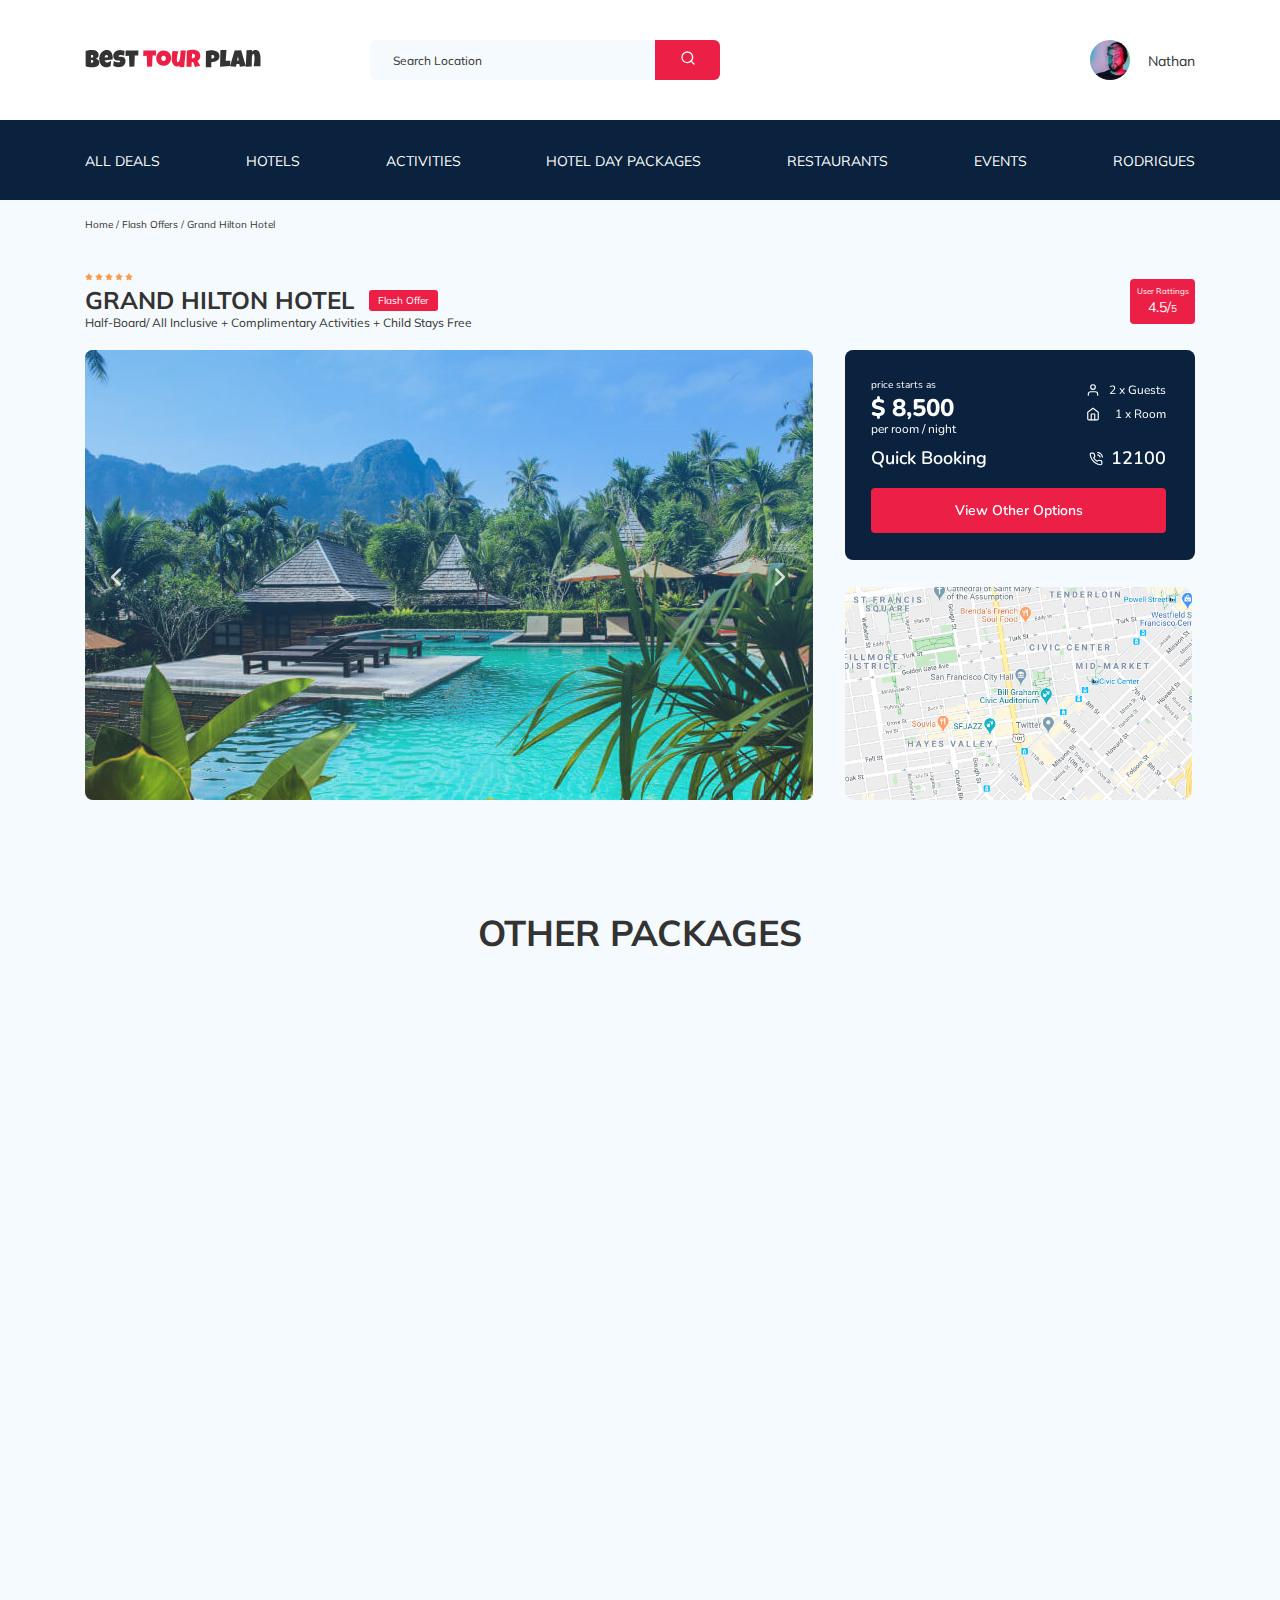
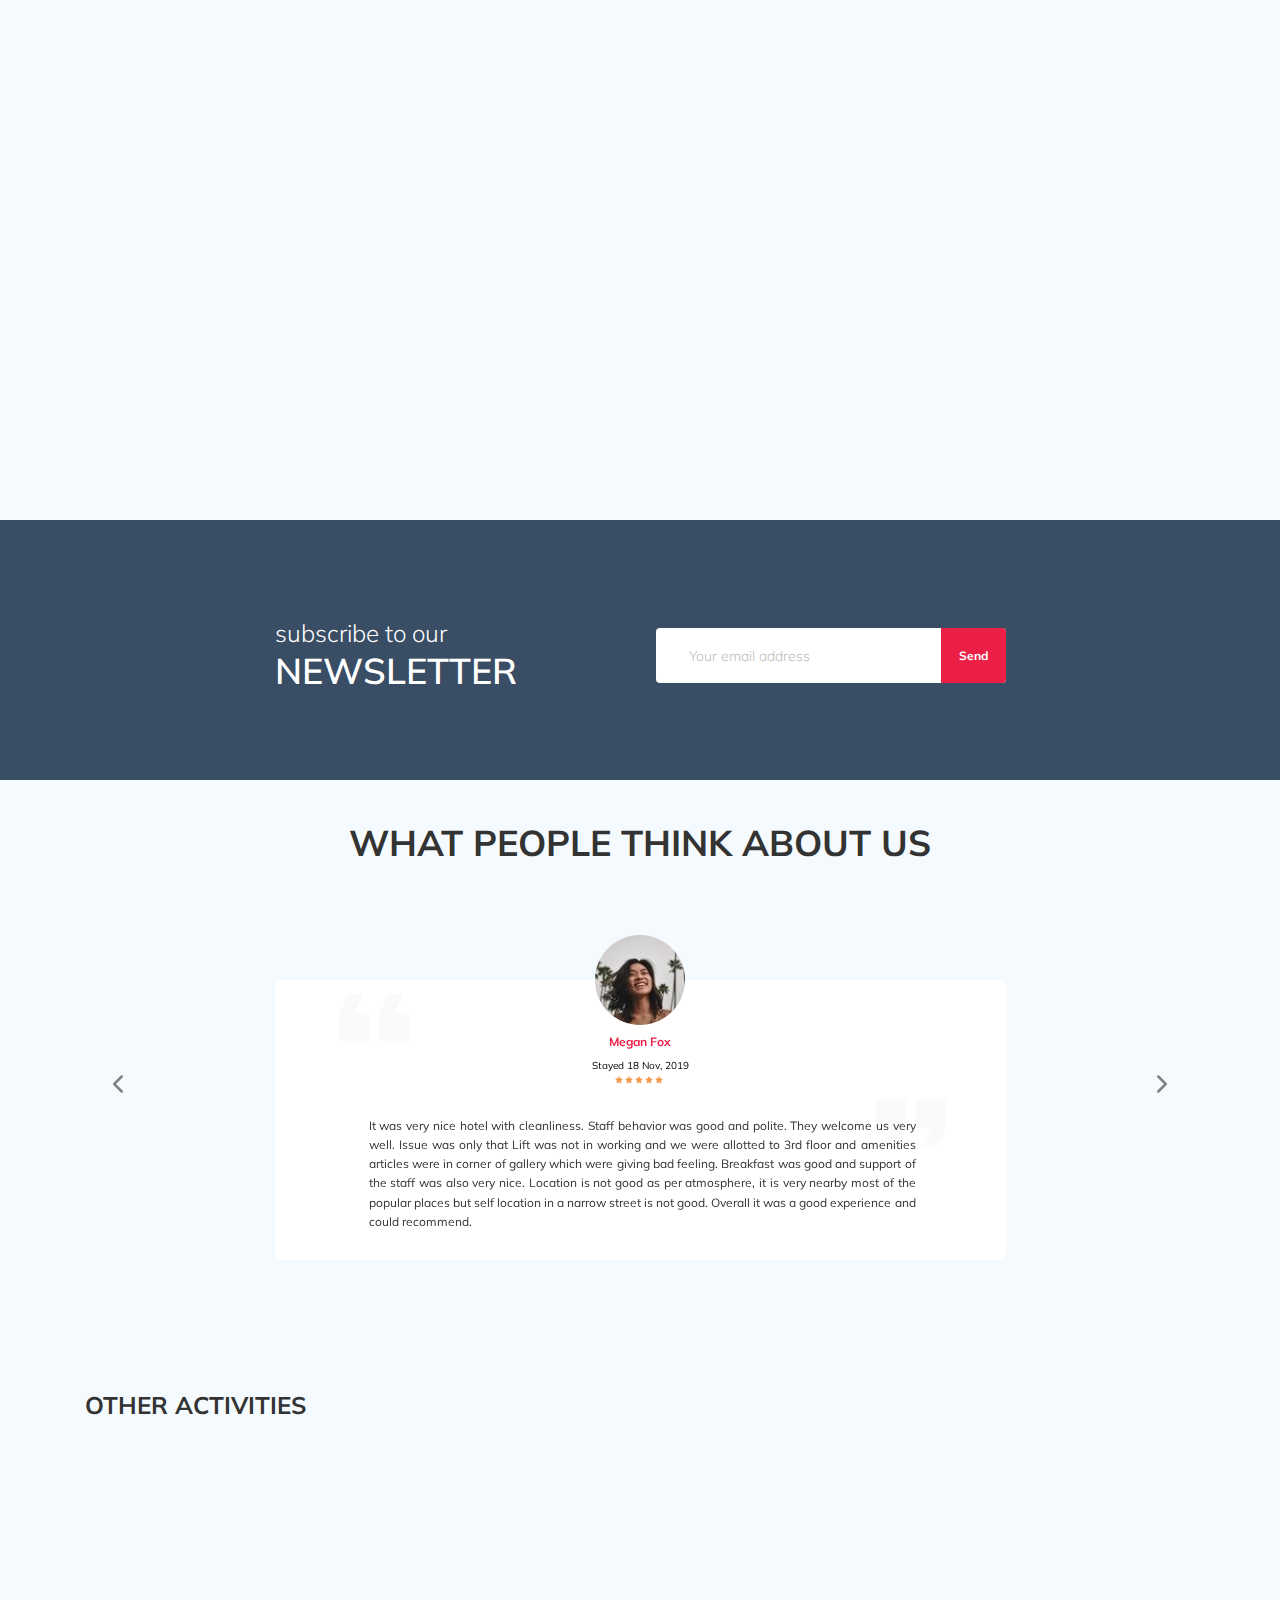
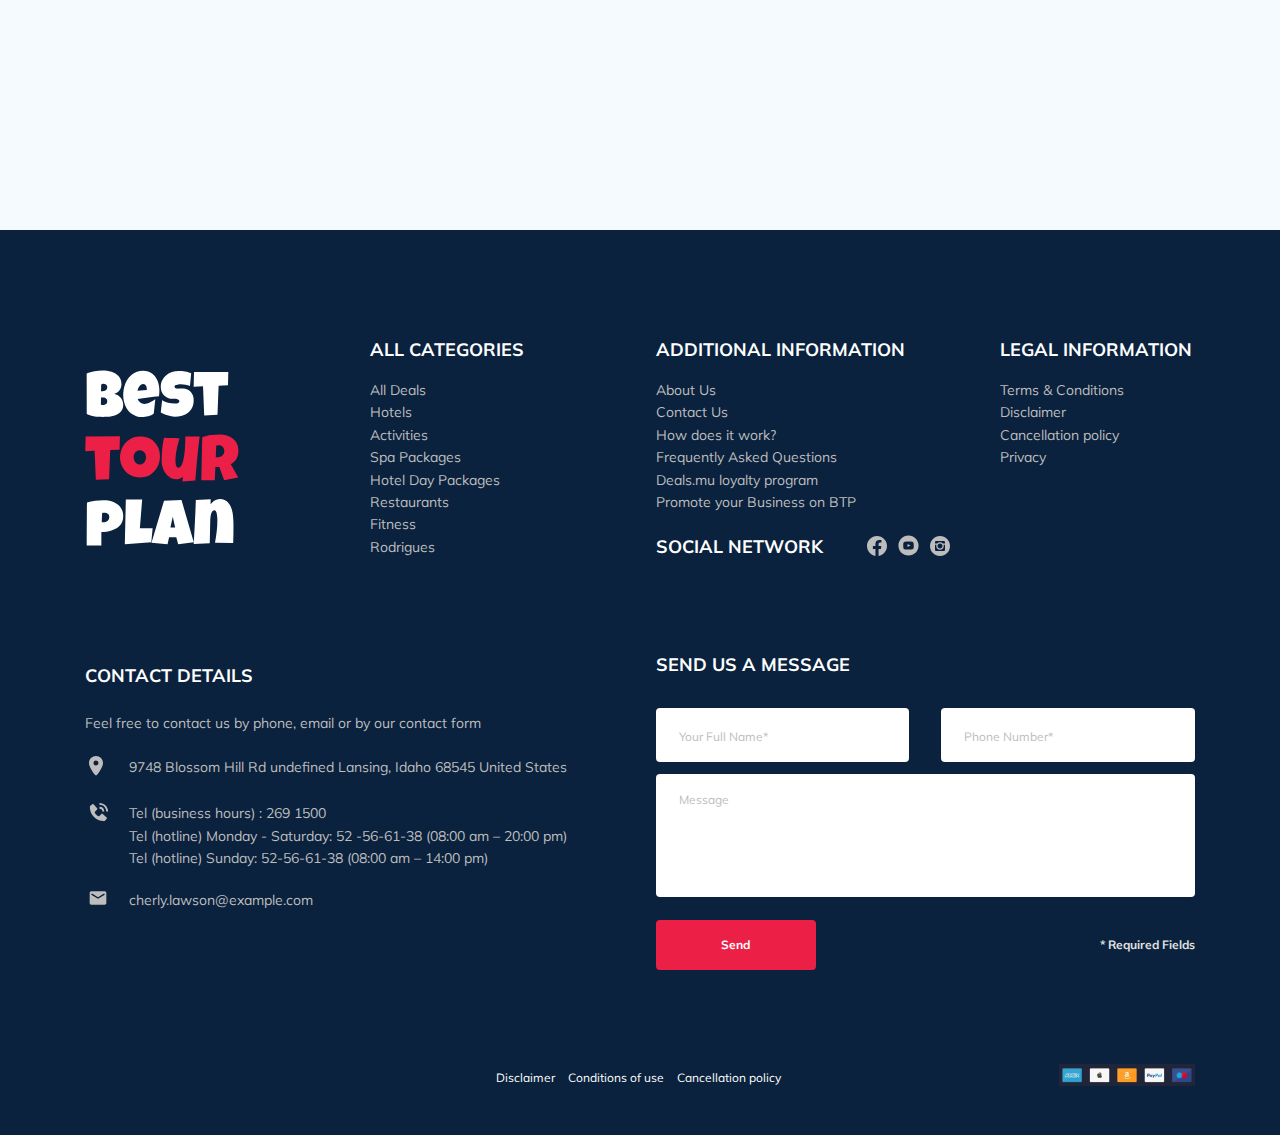
==== commit 15e25bde: "fix: response" ====
--- a/index.html
+++ b/index.html
@@ -486,7 +486,7 @@
         <form
           action="send.php"
           method="POST"
-          class="form__newsletter subscribe newsletter__subscribe"
+          class="form-newsletter subscribe newsletter__subscribe"
         >
           <input
             type="email"
@@ -701,7 +701,9 @@
             />
           </a>
           <div class="footer__list footer__categories">
-            <h3 class="footer__title">ALL CATEGORIES</h3>
+            <h3 class="footer__title footer__title_categories">
+              ALL CATEGORIES
+            </h3>
             <ul class="footer__ul">
               <li class="footer__item">
                 <a href="# " class="footer__link">All Deals </a>
@@ -800,7 +802,7 @@
           </div>
           <!-- /.footer__list -->
           <div class="footer__contact-details">
-            <div class="footer__title footer__title_bt">Contact Details</div>
+            <h2 class="footer__title footer__title_bt">Contact Details</h2>
             <p class="footer__text">
               Feel free to contact us by phone, email or by our contact form
             </p>
--- a/css/style.css
+++ b/css/style.css
@@ -1,2 +1,2 @@
-*{-webkit-box-sizing:border-box;box-sizing:border-box}body{font-family:"Mulish", sans-serif;color:#333;background-color:#F5FAFE}.container{max-width:1110px;margin:auto;font-family:'Mulish', sans-serif}button{cursor:pointer}button:active,button:focus{outline:none}input{outline:none}.input{padding:18px 0 17px 23px;background-color:#fff;-webkit-border-radius:4px;border-radius:4px;border:none}.input::-webkit-input-placeholder{font-weight:normal;font-size:12px;line-height:15px;color:#BDBDBD}.input::-moz-placeholder{font-weight:normal;font-size:12px;line-height:15px;color:#BDBDBD}.input:-ms-input-placeholder{font-weight:normal;font-size:12px;line-height:15px;color:#BDBDBD}.input::-ms-input-placeholder{font-weight:normal;font-size:12px;line-height:15px;color:#BDBDBD}.input::placeholder{font-weight:normal;font-size:12px;line-height:15px;color:#BDBDBD}.message{background-color:#fff;-webkit-border-radius:4px;border-radius:4px;border:none;min-height:123px;resize:none;padding:18px 0 10px 23px}.message::-webkit-input-placeholder{font-weight:normal;font-size:12px;line-height:15px;color:#BDBDBD}.message::-moz-placeholder{font-weight:normal;font-size:12px;line-height:15px;color:#BDBDBD}.message:-ms-input-placeholder{font-weight:normal;font-size:12px;line-height:15px;color:#BDBDBD}.message::-ms-input-placeholder{font-weight:normal;font-size:12px;line-height:15px;color:#BDBDBD}.message::placeholder{font-weight:normal;font-size:12px;line-height:15px;color:#BDBDBD}.button{font-weight:bold;font-size:12px;line-height:15px;color:#fff;background-color:#EC1F46;padding:17px 20px 18px 20px;min-width:160px;-webkit-border-radius:4px;border-radius:4px;border:none}.info{font-style:normal;font-weight:bold;font-size:12px;line-height:15px;color:#E0E0E0}.form{display:-webkit-box;display:-webkit-flex;display:-ms-flexbox;display:flex;-webkit-box-align:center;-webkit-align-items:center;-ms-flex-align:center;align-items:center;-webkit-box-pack:justify;-webkit-justify-content:space-between;-ms-flex-pack:justify;justify-content:space-between;-webkit-flex-wrap:wrap;-ms-flex-wrap:wrap;flex-wrap:wrap}.invalid{color:#EC1F46}label.invalid{position:absolute;top:-20px;left:15px;font-size:14px;background-color:#f35371;color:#fff;padding:5px 10px;-webkit-border-radius:5px;border-radius:5px}label.invalid::after{content:'';position:absolute;left:15px;bottom:-5px;background-color:#f35371;width:10px;height:10px;-webkit-transform:rotate(45deg);-ms-transform:rotate(45deg);transform:rotate(45deg)}label.invalid-modal{position:absolute;top:-20px;left:15px;font-size:14px;background-color:#f35371;color:#fff;padding:5px 10px;-webkit-border-radius:5px;border-radius:5px}label.invalid-modal::after{content:'';position:absolute;left:6px;bottom:-5px;background-color:#f35371;width:10px;height:10px;-webkit-transform:rotate(45deg);-ms-transform:rotate(45deg);transform:rotate(45deg)}label.invalid-footer{position:absolute;top:-20px;left:15px;font-size:14px;background-color:#f35371;color:#fff;padding:5px 10px;-webkit-border-radius:5px;border-radius:5px}label.invalid-footer::after{content:'';position:absolute;left:6px;bottom:-5px;background-color:#f35371;width:10px;height:10px;-webkit-transform:rotate(45deg);-ms-transform:rotate(45deg);transform:rotate(45deg)}/*! normalize.css v8.0.1 | MIT License | github.com/necolas/normalize.css */html{line-height:1.15;-webkit-text-size-adjust:100%}body{margin:0}main{display:block}h1{font-size:2em;margin:0.67em 0}hr{-webkit-box-sizing:content-box;box-sizing:content-box;height:0;overflow:visible}pre{font-family:monospace, monospace;font-size:1em}a{background-color:transparent}abbr[title]{border-bottom:none;text-decoration:underline;-webkit-text-decoration:underline dotted;text-decoration:underline dotted}b,strong{font-weight:bolder}code,kbd,samp{font-family:monospace, monospace;font-size:1em}small{font-size:80%}sub,sup{font-size:75%;line-height:0;position:relative;vertical-align:baseline}sub{bottom:-0.25em}sup{top:-0.5em}img{border-style:none}button,input,optgroup,select,textarea{font-family:inherit;font-size:100%;line-height:1.15;margin:0}button,input{overflow:visible}button,select{text-transform:none}button,[type="button"],[type="reset"],[type="submit"]{-webkit-appearance:button}button::-moz-focus-inner,[type="button"]::-moz-focus-inner,[type="reset"]::-moz-focus-inner,[type="submit"]::-moz-focus-inner{border-style:none;padding:0}button:-moz-focusring,[type="button"]:-moz-focusring,[type="reset"]:-moz-focusring,[type="submit"]:-moz-focusring{outline:1px dotted ButtonText}fieldset{padding:0.35em 0.75em 0.625em}legend{-webkit-box-sizing:border-box;box-sizing:border-box;color:inherit;display:table;max-width:100%;padding:0;white-space:normal}progress{vertical-align:baseline}textarea{overflow:auto}[type="checkbox"],[type="radio"]{-webkit-box-sizing:border-box;box-sizing:border-box;padding:0}[type="number"]::-webkit-inner-spin-button,[type="number"]::-webkit-outer-spin-button{height:auto}[type="search"]{-webkit-appearance:textfield;outline-offset:-2px}[type="search"]::-webkit-search-decoration{-webkit-appearance:none}::-webkit-file-upload-button{-webkit-appearance:button;font:inherit}details{display:block}summary{display:list-item}template{display:none}[hidden]{display:none}*{-webkit-box-sizing:border-box;box-sizing:border-box}body{font-family:"Mulish", sans-serif;color:#333;background-color:#F5FAFE}.container{max-width:1110px;margin:auto;font-family:'Mulish', sans-serif}button{cursor:pointer}button:active,button:focus{outline:none}input{outline:none}.input{padding:18px 0 17px 23px;background-color:#fff;-webkit-border-radius:4px;border-radius:4px;border:none}.input::-webkit-input-placeholder{font-weight:normal;font-size:12px;line-height:15px;color:#BDBDBD}.input::-moz-placeholder{font-weight:normal;font-size:12px;line-height:15px;color:#BDBDBD}.input:-ms-input-placeholder{font-weight:normal;font-size:12px;line-height:15px;color:#BDBDBD}.input::-ms-input-placeholder{font-weight:normal;font-size:12px;line-height:15px;color:#BDBDBD}.input::placeholder{font-weight:normal;font-size:12px;line-height:15px;color:#BDBDBD}.message{background-color:#fff;-webkit-border-radius:4px;border-radius:4px;border:none;min-height:123px;resize:none;padding:18px 0 10px 23px}.message::-webkit-input-placeholder{font-weight:normal;font-size:12px;line-height:15px;color:#BDBDBD}.message::-moz-placeholder{font-weight:normal;font-size:12px;line-height:15px;color:#BDBDBD}.message:-ms-input-placeholder{font-weight:normal;font-size:12px;line-height:15px;color:#BDBDBD}.message::-ms-input-placeholder{font-weight:normal;font-size:12px;line-height:15px;color:#BDBDBD}.message::placeholder{font-weight:normal;font-size:12px;line-height:15px;color:#BDBDBD}.button{font-weight:bold;font-size:12px;line-height:15px;color:#fff;background-color:#EC1F46;padding:17px 20px 18px 20px;min-width:160px;-webkit-border-radius:4px;border-radius:4px;border:none}.info{font-style:normal;font-weight:bold;font-size:12px;line-height:15px;color:#E0E0E0}.form{display:-webkit-box;display:-webkit-flex;display:-ms-flexbox;display:flex;-webkit-box-align:center;-webkit-align-items:center;-ms-flex-align:center;align-items:center;-webkit-box-pack:justify;-webkit-justify-content:space-between;-ms-flex-pack:justify;justify-content:space-between;-webkit-flex-wrap:wrap;-ms-flex-wrap:wrap;flex-wrap:wrap}.invalid{color:#EC1F46}label.invalid{position:absolute;top:-20px;left:15px;font-size:14px;background-color:#f35371;color:#fff;padding:5px 10px;-webkit-border-radius:5px;border-radius:5px}label.invalid::after{content:'';position:absolute;left:15px;bottom:-5px;background-color:#f35371;width:10px;height:10px;-webkit-transform:rotate(45deg);-ms-transform:rotate(45deg);transform:rotate(45deg)}label.invalid-modal{position:absolute;top:-20px;left:15px;font-size:14px;background-color:#f35371;color:#fff;padding:5px 10px;-webkit-border-radius:5px;border-radius:5px}label.invalid-modal::after{content:'';position:absolute;left:6px;bottom:-5px;background-color:#f35371;width:10px;height:10px;-webkit-transform:rotate(45deg);-ms-transform:rotate(45deg);transform:rotate(45deg)}label.invalid-footer{position:absolute;top:-20px;left:15px;font-size:14px;background-color:#f35371;color:#fff;padding:5px 10px;-webkit-border-radius:5px;border-radius:5px}label.invalid-footer::after{content:'';position:absolute;left:6px;bottom:-5px;background-color:#f35371;width:10px;height:10px;-webkit-transform:rotate(45deg);-ms-transform:rotate(45deg);transform:rotate(45deg)}.navbar{background-color:#fff}.navbar-top{display:-webkit-box;display:-webkit-flex;display:-ms-flexbox;display:flex;-webkit-box-align:center;-webkit-align-items:center;-ms-flex-align:center;align-items:center;-webkit-box-pack:justify;-webkit-justify-content:space-between;-ms-flex-pack:justify;justify-content:space-between;padding-bottom:40px;padding-top:40px}.navbar-top__menu-button{display:none}.navbar-bottom{background-color:#0A223D}.navbar__search{margin-right:auto;margin-left:108px}.navbar-menu{list-style-type:none;margin:0;padding:0;padding-top:31px;padding-bottom:30px;display:-webkit-box;display:-webkit-flex;display:-ms-flexbox;display:flex;-webkit-box-align:center;-webkit-align-items:center;-ms-flex-align:center;align-items:center;-webkit-box-pack:justify;-webkit-justify-content:space-between;-ms-flex-pack:justify;justify-content:space-between}.navbar-menu__link{font-size:14px;line-height:17px;color:#fff;text-transform:uppercase;text-decoration:none}.navbar-menu__item--mobile--visible{display:none}.logo{width:177px}.logo__image{max-width:100%}.search{height:40px;display:-webkit-box;display:-webkit-flex;display:-ms-flexbox;display:flex;overflow:hidden;position:relative;-webkit-border-radius:6px;border-radius:6px;margin-right:auto;margin-left:108px}.search__input{background-color:#F5FAFE;border:none;width:350px;height:100%;padding-left:23px;padding-right:75px;color:#333;font-size:12px;line-height:15px}.search__input::-webkit-input-placeholder{color:#333}.search__input::-moz-placeholder{color:#333}.search__input:-ms-input-placeholder{color:#333}.search__input::-ms-input-placeholder{color:#333}.search__input::placeholder{color:#333}.search__button{position:absolute;width:65px;height:100%;right:0;top:0;background-color:#EC1F46;border:none}.user{display:-webkit-box;display:-webkit-flex;display:-ms-flexbox;display:flex;-webkit-box-align:center;-webkit-align-items:center;-ms-flex-align:center;align-items:center;text-decoration:none}.user__avatar{max-width:100%;width:40px;height:40px;-o-object-fit:cover;object-fit:cover;-webkit-border-radius:50%;border-radius:50%;margin-right:18px}.user__name{margin-top:1px;font-size:14px;line-height:18px;color:#333}.navbar__search--mobile--visible,.navbar__user--mobile--visible{display:none}.breadcrumb-list{list-style:none;display:-webkit-box;display:-webkit-flex;display:-ms-flexbox;display:flex;-webkit-box-align:center;-webkit-align-items:center;-ms-flex-align:center;align-items:center;padding:18px 0;margin:0}.breadcrumb-list__item{font-size:10px;line-height:13px}.breadcrumb-list__item:not(:last-child)::after{content:'/';margin-right:3px}.breadcrumb-list__link{text-decoration:none;color:inherit}.hotel{padding-top:24px;padding-bottom:70px}.hotel-info{display:-webkit-box;display:-webkit-flex;display:-ms-flexbox;display:flex;-webkit-box-align:center;-webkit-align-items:center;-ms-flex-align:center;align-items:center;-webkit-box-pack:justify;-webkit-justify-content:space-between;-ms-flex-pack:justify;justify-content:space-between;margin-bottom:20px}.hotel-info__offer{margin-top:4px;margin-left:15px}.hotel-info__name{margin-top:4px;margin-bottom:0}.hotel-info__description{margin:0}.hotel-name{text-transform:uppercase;font-size:24px;line-height:30px}.hotel-wrapper{display:-webkit-box;display:-webkit-flex;display:-ms-flexbox;display:flex;-webkit-box-align:center;-webkit-align-items:center;-ms-flex-align:center;align-items:center;-webkit-flex-wrap:wrap;-ms-flex-wrap:wrap;flex-wrap:wrap}.hotel-description{font-size:12px;line-height:15px}.hotel-grid{display:-webkit-box;display:-webkit-flex;display:-ms-flexbox;display:flex;-webkit-box-pack:justify;-webkit-justify-content:space-between;-ms-flex-pack:justify;justify-content:space-between}.hotel-right{display:-webkit-box;display:-webkit-flex;display:-ms-flexbox;display:flex;-webkit-box-orient:vertical;-webkit-box-direction:normal;-webkit-flex-direction:column;-ms-flex-direction:column;flex-direction:column;-webkit-box-pack:justify;-webkit-justify-content:space-between;-ms-flex-pack:justify;justify-content:space-between}.hotel-slider{width:728px;height:450px;position:relative}.hotel-slider__item{width:100%;height:100%;-webkit-border-radius:8px;border-radius:8px;overflow:hidden}.hotel-slider__item:after{content:'';z-index:50;width:100%;height:100%;position:absolute;top:0;left:0;bottom:0;background:-webkit-gradient(linear, left top, left bottom, from(rgba(0,122,223,0.48)), to(rgba(255,255,255,0.128)));background:-webkit-linear-gradient(top, rgba(0,122,223,0.48) 0%, rgba(255,255,255,0.128) 100%);background:-o-linear-gradient(top, rgba(0,122,223,0.48) 0%, rgba(255,255,255,0.128) 100%);background:linear-gradient(180deg, rgba(0,122,223,0.48) 0%, rgba(255,255,255,0.128) 100%)}.hotel-slider__button{z-index:99;top:50%;margin-top:-13px;width:30px;height:30px;position:absolute;background-color:transparent;background-position:center;-webkit-background-size:10px 10px;background-size:10px;background-repeat:no-repeat;border:none}.hotel-slider__button--prev{background-image:url("../img/arrow-prev.svg");left:0;margin-left:16px}.hotel-slider__button--next{background-image:url("../img/arrow-next.svg");right:0;margin-right:18px}.hotel__form{margin-bottom:20px}.swiper-container{margin:0}.swiper-slide__img{height:100%;width:100%;-o-object-fit:cover;object-fit:cover}.stars{display:-webkit-box;display:-webkit-flex;display:-ms-flexbox;display:flex;-webkit-flex-basis:100%;-ms-flex-preferred-size:100%;flex-basis:100%}.stars__elem{margin-right:2px}.offer{font-size:10px;line-height:13px;color:#fff;padding:4px 9px;-webkit-border-radius:3px;border-radius:3px;background-color:#EC1F46}.rating{max-width:65px;min-height:45px;text-align:center;color:#fff;background-color:#EC1F46;-webkit-border-radius:4px;border-radius:4px}.rating__text{font-size:8px;line-height:10px}.rating__counter{font-size:14px;line-height:18px}.rating__small{font-size:10px}.booking{font-family:"Nunito", sans-serif;-webkit-border-radius:8px;border-radius:8px;width:350px;min-height:210px;padding:28px 29px 23px 26px;background-color:#0A223D;color:#fff}.booking-info{display:-webkit-box;display:-webkit-flex;display:-ms-flexbox;display:flex;-webkit-box-pack:justify;-webkit-justify-content:space-between;-ms-flex-pack:justify;justify-content:space-between;margin-bottom:9px}.booking__price{display:-webkit-box;display:-webkit-flex;display:-ms-flexbox;display:flex;-webkit-box-orient:vertical;-webkit-box-direction:normal;-webkit-flex-direction:column;-ms-flex-direction:column;flex-direction:column}.booking__start{font-weight:normal;font-size:10px;line-height:14px}.booking__pricetag{font-style:normal;font-weight:800;font-size:24px;line-height:33px;margin-bottom:-4px}.booking__per-room{font-style:normal;font-weight:normal;font-size:12px;line-height:16px}.booking__room{margin-top:4px}.booking__text{display:-webkit-box;display:-webkit-flex;display:-ms-flexbox;display:flex;-webkit-box-align:center;-webkit-align-items:center;-ms-flex-align:center;align-items:center;-webkit-box-pack:justify;-webkit-justify-content:space-between;-ms-flex-pack:justify;justify-content:space-between;margin-bottom:8px;font-style:normal;font-weight:normal;font-size:12px;line-height:16px}.booking__description{margin-left:9px}.booking__call-center{display:-webkit-box;display:-webkit-flex;display:-ms-flexbox;display:flex;-webkit-box-pack:justify;-webkit-justify-content:space-between;-ms-flex-pack:justify;justify-content:space-between;-webkit-box-align:center;-webkit-align-items:center;-ms-flex-align:center;align-items:center;margin-bottom:17px}.booking__heading{font-style:normal;font-weight:600;font-size:18px;line-height:25px}.booking__number{display:-webkit-box;display:-webkit-flex;display:-ms-flexbox;display:flex;-webkit-box-pack:justify;-webkit-justify-content:space-between;-ms-flex-pack:justify;justify-content:space-between;-webkit-box-align:center;-webkit-align-items:center;-ms-flex-align:center;align-items:center;text-decoration:none;color:inherit;font-weight:600;font-size:18px;line-height:25px}.booking__num{margin-left:8px}.booking__button{color:inherit;width:100%;min-height:15px;padding:13px 0;background:#EC1F46;-webkit-border-radius:4px;border-radius:4px;font-weight:600;font-size:14px;line-height:19px;border:none}.map{width:100%;height:100%;position:absolute;top:0;left:0;border:0}.map-wrap{background-image:url("../img/map.png");background-repeat:no-repeat;-webkit-background-size:cover;background-size:cover;background-color:#000;width:347px;height:213px;-webkit-border-radius:10px;border-radius:10px;overflow:hidden}.button--prev{display:block;text-decoration:none;margin-top:30px;font-weight:bold;font-size:15px;line-height:15px;color:#fff;background-color:#EC1F46;padding:17px 20px 18px 20px;-webkit-border-radius:4px;border-radius:4px;border:none;width:160px;text-align:center}.packages{padding:10px 0 70px 0}.packages__title{font-style:normal;font-weight:bold;font-size:36px;line-height:45px;text-align:center;text-transform:uppercase;margin-bottom:65px}.packages-price__pricetag{font-weight:normal;font-size:14px;line-height:18px;font-style:normal;-webkit-text-decoration-line:line-through;text-decoration-line:line-through;margin-bottom:5px}.packages-price__sale{font-style:normal;font-weight:bold;font-size:24px;line-height:30px}.packages__button{position:absolute;right:21px;bottom:25px;-webkit-border-radius:4px;border-radius:4px;background-color:#EC1F46;padding:11px 27px 10px 26px;font-weight:600;font-size:14px;line-height:19px;border:none;color:#fff}.packages__button_big{bottom:30px}.hotels{display:-ms-grid;display:grid;-ms-grid-columns:(minmax(350px, 1fr))[auto-fit];grid-template-columns:repeat(auto-fit, minmax(350px, 1fr));-ms-grid-rows:(500px)[2];grid-template-rows:repeat(2, 500px);grid-gap:30px;overflow:hidden}.hotels__title{margin-top:0;font-weight:bold;font-size:18px;line-height:23px;margin-bottom:20px}.hotels__title_big{margin-bottom:27px}.hotels-info{background-color:#0A223D;color:#fff;padding:30px 21px 25px 32px}.hotels-info_big{padding:46px 21px 30px 46px}.hotels__stars{margin-bottom:5px}.hotels__text{font-style:normal;font-weight:normal;font-size:14px;line-height:160.6%;margin-bottom:43px}.hotels__desciption{margin-bottom:24px}.hotels__desciption_big{margin-bottom:37px}.hotels__advantages{margin-bottom:8px}.hotels__icon{margin-right:11px}.hotels-big{position:relative;-webkit-border-radius:8px;border-radius:8px;overflow:hidden;-ms-grid-column:span 2;grid-column-start:span 2;display:-ms-grid;display:grid;-ms-grid-columns:1fr 1fr;grid-template-columns:1fr 1fr}.hotels-small{position:relative;-webkit-border-radius:8px;border-radius:8px;overflow:hidden;display:-ms-grid;display:grid;-ms-grid-rows:250px 1fr;grid-template-rows:250px 1fr}.hotels-small__image{height:250px}.hotels__image{width:100%;height:100%;-o-object-fit:cover;object-fit:cover}.hotels__image_big{max-height:500px;width:100%;height:100%;-o-object-fit:cover;object-fit:cover}.hotels__offer{position:absolute;left:0;top:26px;padding:4px 9px 4px 9px;background:#EC1F46;-webkit-border-radius:0px 4px 4px 0px;border-radius:0px 4px 4px 0px;font-style:normal;font-weight:600;font-size:8px;line-height:10px}.hotels__offer_big{padding:8px 21px 7px 11px;font-size:12px;line-height:15px}.advantages__text{font-weight:normal;font-size:12px;line-height:15px}.newsletter{position:relative;padding-top:98px;padding-bottom:87px;background-image:url(../../img/newsletter-bg.jpg);background-repeat:no-repeat;-webkit-background-size:cover;background-size:cover;background-position:center 0;background:transparent}.newsletter:before{content:'';position:absolute;top:0;bottom:0;left:0;right:0;background:rgba(10,34,61,0.8)}.newsletter-wrapper{position:relative;width:731px;margin:auto;display:-webkit-box;display:-webkit-flex;display:-ms-flexbox;display:flex;-webkit-box-align:center;-webkit-align-items:center;-ms-flex-align:center;align-items:center;-webkit-box-pack:justify;-webkit-justify-content:space-between;-ms-flex-pack:justify;justify-content:space-between}.newsletter-title{margin:0;font-style:normal;font-weight:300;font-size:24px;line-height:30px;color:#fff}.newsletter-title__strong{display:block;font-style:normal;font-weight:600;font-size:36px;line-height:45px;text-transform:uppercase}.newsletter__subscribe{position:relative}.subscribe{position:relative;width:350px;height:55px}.subscribe__input{-webkit-border-radius:4px;border-radius:4px;position:absolute;width:100%;height:100%;padding:19px 75px 18px 33px;font-weight:300;font-size:14px;line-height:18px;border:none}.subscribe__input::-webkit-input-placeholder{color:#BDBDBD}.subscribe__input::-moz-placeholder{color:#BDBDBD}.subscribe__input:-ms-input-placeholder{color:#BDBDBD}.subscribe__input::-ms-input-placeholder{color:#BDBDBD}.subscribe__input::placeholder{color:#BDBDBD}.subscribe__button{-webkit-border-top-right-radius:4px;border-top-right-radius:4px;-webkit-border-bottom-right-radius:4px;border-bottom-right-radius:4px;position:absolute;top:0;right:0;min-width:65px;height:100%;border:none;background:#EC1F46;color:#fff;font-weight:bold;font-size:12px;line-height:15px}.reviews{padding-top:40px;padding-bottom:70px}.reviews__title{font-style:normal;font-weight:bold;font-size:36px;line-height:45px;text-align:center;text-transform:uppercase;margin-bottom:70px;margin-top:0}.reviews-slider{max-width:1074px;margin:auto}.reviews-slider__item{position:relative;max-width:731px;max-height:280px;margin:auto;margin-top:45px;display:-webkit-box;display:-webkit-flex;display:-ms-flexbox;display:flex;-webkit-box-orient:vertical;-webkit-box-direction:normal;-webkit-flex-direction:column;-ms-flex-direction:column;flex-direction:column;-webkit-box-align:center;-webkit-align-items:center;-ms-flex-align:center;align-items:center;background-color:#fff;-webkit-border-radius:8px;border-radius:8px;padding:0 55px 30px}.reviews-slider__item:before{content:'';background-image:url("../img/quote-left.svg");background-repeat:no-repeat;position:absolute;width:70px;height:48px;top:13px;left:64px}.reviews-slider__item:after{content:'';background-image:url("../img/quote-right.svg");background-repeat:no-repeat;position:absolute;width:70px;height:48px;top:119px;right:60px}.reviews-slider__profile{margin-top:-45px;margin-bottom:32px;display:-webkit-box;display:-webkit-flex;display:-ms-flexbox;display:flex;-webkit-box-orient:vertical;-webkit-box-direction:normal;-webkit-flex-direction:column;-ms-flex-direction:column;flex-direction:column;-webkit-box-align:center;-webkit-align-items:center;-ms-flex-align:center;align-items:center}.reviews-slider__avatar{width:90px;height:90px;-webkit-border-radius:50%;border-radius:50%;-o-object-fit:cover;object-fit:cover;margin-bottom:9px}.reviews-slider__username{margin:0;color:#EC1F46;font-style:normal;font-weight:bold;font-size:12px;line-height:15px;margin-bottom:10px}.reviews-slider__date{font-weight:normal;font-size:10px;line-height:13px;margin-bottom:4px;color:#000000}.reviews-slider__rating{font-weight:normal;font-size:10px;line-height:13px}.reviews-slider__text{overflow-y:auto;z-index:10;text-align:justify;margin:0;padding-left:39px;padding-right:35px;font-weight:normal;font-size:12px;line-height:160%}.reviews-slider__button{z-index:99;position:absolute;top:46%;-webkit-transform:translateY(-50%);-ms-transform:translateY(-50%);transform:translateY(-50%);width:30px;height:30px;background-repeat:no-repeat;-webkit-background-size:10px 10px;background-size:10px;background-position:center;border:none;background-color:transparent}.reviews-slider__button--prev{background-image:url("../img/arrow-prev-secondary.svg");left:0}.reviews-slider__button--next{background-image:url("../img/arrow-next-secondary.svg");right:0}.activities{padding-top:60px;padding-bottom:98px}.activities__title{font-style:normal;font-weight:bold;font-size:24px;line-height:30px;text-transform:uppercase;margin-top:0;margin-bottom:57px}.activities-wrapper{display:-webkit-box;display:-webkit-flex;display:-ms-flexbox;display:flex;-webkit-box-pack:justify;-webkit-justify-content:space-between;-ms-flex-pack:justify;justify-content:space-between}.card{position:relative;width:255px;height:255px;color:#fff;-webkit-border-radius:6px;border-radius:6px;overflow:hidden;display:-webkit-box;display:-webkit-flex;display:-ms-flexbox;display:flex;-webkit-box-orient:vertical;-webkit-box-direction:normal;-webkit-flex-direction:column;-ms-flex-direction:column;flex-direction:column;-webkit-box-align:start;-webkit-align-items:flex-start;-ms-flex-align:start;align-items:flex-start;padding:24px 26px}.card::before{z-index:-1;content:'';position:absolute;top:0;left:0;right:0;bottom:0;background:-webkit-linear-gradient(270.17deg, rgba(196,196,196,0) 35.34%, #0A223D 99.85%);background:-o-linear-gradient(270.17deg, rgba(196,196,196,0) 35.34%, #0A223D 99.85%);background:linear-gradient(179.83deg, rgba(196,196,196,0) 35.34%, #0A223D 99.85%)}.card__image{width:100%;height:100%;-o-object-fit:cover;object-fit:cover;position:absolute;z-index:-2;top:0;left:0;right:0;bottom:0}.card__title{font-style:normal;font-weight:bold;font-size:16px;line-height:20px;margin-top:auto;margin-bottom:18px}.card__button{font-style:normal;font-weight:600;font-size:12px;line-height:16px;padding:7px 21px 7px 21px;color:#fff;-webkit-border-radius:4px;border-radius:4px;background-color:#EC1F46;border:none}.footer{padding-top:108px;padding-bottom:46px;background-color:#0A223D;color:#fff}.footer-wrapper{display:-ms-grid;display:grid;-webkit-box-align:start;-webkit-align-items:start;-ms-flex-align:start;align-items:start;-ms-grid-columns:(minmax(200px, 1fr))[4];grid-template-columns:repeat(4, minmax(200px, 1fr));grid-column-gap:31px;grid-row-gap:22px;grid-auto-rows:minmax(37px, -webkit-min-content);grid-auto-rows:minmax(37px, min-content)}.footer__logo{-ms-grid-row:1;-ms-grid-row-span:3;grid-row:1 / 4;width:auto;margin-top:32px;height:176px}.footer__logo-img{width:100%;height:100%}.footer__information{margin-left:59px}.footer__categories{-ms-grid-row:1;-ms-grid-row-span:3;grid-row:1 / 4}.footer__social-links{display:-webkit-box;display:-webkit-flex;display:-ms-flexbox;display:flex;-webkit-box-align:center;-webkit-align-items:center;-ms-flex-align:center;align-items:center;-webkit-box-pack:justify;-webkit-justify-content:space-between;-ms-flex-pack:justify;justify-content:space-between;min-width:83px}.footer__social-network{display:-webkit-box;display:-webkit-flex;display:-ms-flexbox;display:flex;-webkit-box-align:start;-webkit-align-items:start;-ms-flex-align:start;align-items:start;-ms-grid-row:2;-ms-grid-row-span:2;grid-row:2 / 4;grid-column:span 2}.footer__contact-details{grid-column:span 2;margin-top:11px}.footer__contact-form{grid-column:span 2}.footer__ul{padding:0;margin:0;list-style:none}.footer__item{display:-webkit-box;display:-webkit-flex;display:-ms-flexbox;display:flex;-webkit-box-align:start;-webkit-align-items:flex-start;-ms-flex-align:start;align-items:flex-start;font-weight:normal;font-size:14px;line-height:160%;color:#BDBDBD}.footer__item_mb{margin-bottom:20px}.footer__icon-wrapper{margin-left:4px;min-width:40px}.footer__text{margin:0;margin-bottom:21px;color:#BDBDBD;font-style:normal;font-weight:normal;font-size:14px;line-height:160%}.footer__link{text-decoration:none;color:#BDBDBD}.footer__title{font-weight:bold;font-size:18px;line-height:23px;color:#fff;text-transform:uppercase;margin-top:0;margin-bottom:18px}.footer__title_bt{margin-bottom:25px}.footer__title_inline{margin:0 44px 0 0}.footer__title_contacts{margin-bottom:32px}.footer__message{-webkit-flex-basis:100%;-ms-flex-preferred-size:100%;flex-basis:100%;margin-bottom:23px}.footer__disclaimer{display:-webkit-box;display:-webkit-flex;display:-ms-flexbox;display:flex;-webkit-box-align:center;-webkit-align-items:center;-ms-flex-align:center;align-items:center;-webkit-box-pack:end;-webkit-justify-content:flex-end;-ms-flex-pack:end;justify-content:flex-end}.footer__input{width:100%}.footer__input-group{position:relative;margin-bottom:14px;-webkit-flex-basis:47%;-ms-flex-preferred-size:47%;flex-basis:47%}.footer__tel{text-decoration:none;color:#BDBDBD}.disclaimer{padding-top:94px}.disclaimer__icons{margin-left:265px}.disclaimer__link{font-style:normal;font-weight:normal;font-size:12px;line-height:15px;text-decoration:none;display:inline-block;margin-right:13px;color:inherit}.modal__overlay{position:fixed;top:0;right:0;left:0;bottom:0;background:rgba(0,143,223,0.39);z-index:100;visibility:hidden;opacity:0;-webkit-transition:opacity 0.2s;-o-transition:opacity 0.2s;transition:opacity 0.2s}.modal__overlay--visible{visibility:visible;opacity:1}.modal__dialog{display:inline-block;vertical-align:middle;position:fixed;top:50%;left:50%;-webkit-transform:translate(-50%, -50%);-ms-transform:translate(-50%, -50%);transform:translate(-50%, -50%);padding:33px 87px 33px 88px;background-color:#0A223D;-webkit-border-radius:8px;border-radius:8px;color:#fff;z-index:101;max-width:478px;visibility:hidden;opacity:0;-webkit-transition:opacity 0.2s;-o-transition:opacity 0.2s;transition:opacity 0.2s}.modal__dialog--visible{visibility:visible;opacity:1}.modal__title{margin:0;font-style:normal;font-weight:bold;font-size:18px;line-height:23px;text-transform:uppercase;margin-bottom:15px;text-align:center}.modal__input{padding:16px 0 16px 25px;width:100%}.modal__input-group{position:relative;width:100%;margin-top:15px}.modal__input-group:first-child{margin-top:0}.modal__message{outline:none;-webkit-flex-basis:100%;-ms-flex-preferred-size:100%;flex-basis:100%;width:100%;margin-top:15px}.modal__button{margin-top:15px}.modal__close{position:absolute;top:17px;right:18px;text-decoration:none;cursor:pointer}.modal__form{display:-webkit-box;display:-webkit-flex;display:-ms-flexbox;display:flex;-webkit-box-align:center;-webkit-align-items:center;-ms-flex-align:center;align-items:center;-webkit-box-pack:justify;-webkit-justify-content:space-between;-ms-flex-pack:justify;justify-content:space-between;-webkit-flex-wrap:wrap;-ms-flex-wrap:wrap;flex-wrap:wrap}.modal__info{font-size:12px;line-height:15px;margin-top:19px}@media (min-width: 992px){.navbar-menu__link{position:relative;-webkit-transition:0.3s;-o-transition:0.3s;transition:0.3s}.navbar-menu__link:before{content:'';position:absolute;bottom:-3px;left:0;width:0;background-color:#fff;border-bottom:solid 1px #f0f0f0;z-index:100;-webkit-transition:0.3s;-o-transition:0.3s;transition:0.3s}.navbar-menu__link:hover{opacity:0.8}.navbar-menu__link:hover:before{width:100%;opacity:1}.booking__button{-webkit-transition:0.3s;-o-transition:0.3s;transition:0.3s}.booking__button:hover{background-color:#921f35;color:#f5fafe}.modal__button,.search__button,.subscribe__button,.footer__button{-webkit-transition:0.15s;-o-transition:0.15s;transition:0.15s}.modal__button:hover,.search__button:hover,.subscribe__button:hover,.footer__button:hover{background-color:#921f35;color:#f5fafe}.modal__input,.search__input,.subscribe__input,.footer__input{-webkit-transition:0.4s;-o-transition:0.4s;transition:0.4s}.modal__input:hover,.modal__input:focus,.search__input:hover,.search__input:focus,.subscribe__input:hover,.subscribe__input:focus,.footer__input:hover,.footer__input:focus{background-image:-webkit-gradient(linear, left bottom, left top, from(#f3e7e9), color-stop(99%, #e3eeff), to(#e3eeff));background-image:-webkit-linear-gradient(bottom, #f3e7e9 0%, #e3eeff 99%, #e3eeff 100%);background-image:-o-linear-gradient(bottom, #f3e7e9 0%, #e3eeff 99%, #e3eeff 100%);background-image:linear-gradient(to top, #f3e7e9 0%, #e3eeff 99%, #e3eeff 100%)}.modal__message,.search__message,.subscribe__message,.footer__message{outline:none;-webkit-transition:0.4s;-o-transition:0.4s;transition:0.4s}.modal__message:hover,.modal__message:focus,.search__message:hover,.search__message:focus,.subscribe__message:hover,.subscribe__message:focus,.footer__message:hover,.footer__message:focus{background-image:-webkit-gradient(linear, left bottom, left top, from(#f3e7e9), color-stop(99%, #e3eeff), to(#e3eeff));background-image:-webkit-linear-gradient(bottom, #f3e7e9 0%, #e3eeff 99%, #e3eeff 100%);background-image:-o-linear-gradient(bottom, #f3e7e9 0%, #e3eeff 99%, #e3eeff 100%);background-image:linear-gradient(to top, #f3e7e9 0%, #e3eeff 99%, #e3eeff 100%)}.packages__button,.card__button{-webkit-transition:0.3s;-o-transition:0.3s;transition:0.3s}.packages__button:hover,.card__button:hover{background-color:#921f35;color:#f5fafe}.footer__link{position:relative}.footer__link:hover{opacity:0.8}}@media (max-width: 1200px){.container,.reviews-slider{max-width:960px}.hotel-slider{width:590px}.hotel-slider__img{height:100%;-o-object-fit:cover;object-fit:cover}.card{width:230px;height:230px}.footer-wrapper{-ms-grid-columns:minmax(205px, 247px) 247px 247px 247px;grid-template-columns:minmax(205px, 247px) 247px 247px 247px;grid-column-gap:0}.footer__information{margin-left:57px}}@media (max-width: 992px){.container{max-width:700px}.logo{width:132px}.navbar-top{padding-bottom:30px;padding-top:30px}.navbar__search{margin-left:47px;margin-right:auto}.navbar-menu{width:673px;margin:auto;padding-top:20px;padding-bottom:22px}.navbar-menu__link{font-size:12px;line-height:15px}.search__input{max-width:340px}.hotel{padding-bottom:57px}.hotel-grid{-webkit-box-orient:vertical;-webkit-box-direction:normal;-webkit-flex-direction:column;-ms-flex-direction:column;flex-direction:column}.hotel__slider{margin-bottom:30px}.hotel-right{-webkit-box-orient:horizontal;-webkit-box-direction:normal;-webkit-flex-direction:row;-ms-flex-direction:row;flex-direction:row}.booking{padding-right:22px;padding-left:23px;width:340px}.map-wrap{width:340px}.hotel-slider{width:100%}.newsletter{padding-top:92px;padding-bottom:93px}.newsletter-wrapper{width:700px}.reviews{padding-bottom:60px}.reviews__title{margin-bottom:50px;font-size:30px;line-height:38px}.reviews-slider{max-width:699px}.reviews-slider__item{max-width:579px;max-height:320px;padding:0 60px 30px 64px}.reviews-slider__text{padding:0}.reviews-slider__button{top:48%}.activities{padding-top:40px;padding-bottom:50px}.activities-wrapper{-webkit-flex-wrap:wrap;-ms-flex-wrap:wrap;flex-wrap:wrap}.activities__card{margin-bottom:20px}.card{width:339px;height:255px}.hotels{grid-gap:20px;-ms-grid-columns:(minmax(340px, 1fr))[auto-fit];grid-template-columns:repeat(auto-fit, minmax(340px, 1fr));-ms-grid-rows:(430px)[2];grid-template-rows:repeat(2, 430px)}.hotels-info{padding:18px 21px 20px 32px}.hotels-small{-ms-grid-rows:200px 1fr;grid-template-rows:200px 1fr}.hotels-small__image{height:200px}.hotels__image_big{max-height:430px}.hotels__text{margin-bottom:25px}.hotels__desciption_big{margin-bottom:23px}.footer{padding-top:67px}.footer__title-contacts{margin-bottom:28px}.footer-wrapper{-ms-grid-columns:200px 1fr 202px;grid-template-columns:200px 1fr 202px;grid-column-gap:0;grid-row-gap:49px}.footer__logo{margin-top:5px;height:111px;width:95px;-ms-grid-row:1;-ms-grid-row-span:1;grid-row:1 / 2}.footer__social-network{margin-left:-15px;margin-top:20px;-ms-grid-row:1;-ms-grid-row-span:1;grid-row:1 / 2;grid-column:span 4;-webkit-align-self:center;-ms-flex-item-align:center;-ms-grid-row-align:center;align-self:center}.footer__categories{-ms-grid-row:2;-ms-grid-row-span:1;grid-row:2 / 3;-ms-grid-column:1;-ms-grid-column-span:1;grid-column:1 / 2}.footer__contact-details{margin-top:14px;-ms-grid-row:3;grid-row:3;grid-column:span 4}.footer__contact-form{margin-top:-10px;grid-column:span 3;-ms-grid-row:4;grid-row:4}.footer__form{width:539px}.footer__information{margin:0}.footer__icon-wrapper{min-width:45px}.disclaimer{padding-top:56px}.modal__dialog{padding:33px 50px 33px 50px}}@media (max-width: 767px){body{padding-top:70px}.container{max-width:576px;width:92%}.navbar__search--mobile--hidden,.navbar__user--mobile--hidden{display:none}.navbar__search--mobile--visible,.navbar__user--mobile--visible{display:-webkit-box;display:-webkit-flex;display:-ms-flexbox;display:flex}.navbar--modile--fixed{position:fixed;left:0;top:0;right:0;z-index:100}.navbar-bottom{display:none;position:fixed;left:0;top:70px;right:0;bottom:0;padding-top:28px}.navbar-bottom--visible{display:block;overflow-y:auto}.navbar-menu{padding-top:2px;width:100%;-webkit-box-orient:vertical;-webkit-box-direction:normal;-webkit-flex-direction:column;-ms-flex-direction:column;flex-direction:column}.navbar-menu__item:not(:first-child){margin-bottom:17px}.navbar-menu__item:nth-child(2){margin-bottom:38px}.navbar-menu__item--mobile--visible{display:block;margin-bottom:25px}.navbar__user{-webkit-box-orient:vertical;-webkit-box-direction:normal;-webkit-flex-direction:column;-ms-flex-direction:column;flex-direction:column;-webkit-box-pack:center;-webkit-justify-content:center;-ms-flex-pack:center;justify-content:center}.user__avatar{margin-right:0}.user__name{margin-top:12px;color:#fff;margin-right:0}.menu-button{height:11px;width:16px;padding:0;border:none;display:-webkit-box;display:-webkit-flex;display:-ms-flexbox;display:flex;-webkit-box-align:center;-webkit-align-items:center;-ms-flex-align:center;align-items:center;-webkit-box-orient:vertical;-webkit-box-direction:normal;-webkit-flex-direction:column;-ms-flex-direction:column;flex-direction:column;-webkit-box-pack:justify;-webkit-justify-content:space-between;-ms-flex-pack:justify;justify-content:space-between;cursor:pointer;background-color:#fff}.menu-button__line{width:16px;height:1px;background-color:#333}.stars{-webkit-flex-basis:auto;-ms-flex-preferred-size:auto;flex-basis:auto}.hotel{padding-bottom:40px}.hotel-name{-webkit-flex-basis:100%;-ms-flex-preferred-size:100%;flex-basis:100%}.hotel-wrapper{-webkit-box-pack:justify;-webkit-justify-content:space-between;-ms-flex-pack:justify;justify-content:space-between}.hotel-info__stars{margin-right:16px}.hotel-info__name{margin-top:10px}.hotel-info__text{width:100%}.hotel-info__offer{-webkit-box-ordinal-group:0;-webkit-order:-1;-ms-flex-order:-1;order:-1;margin-left:0}.hotel-info__rating{display:none}.hotel-right{-webkit-box-orient:vertical;-webkit-box-direction:normal;-webkit-flex-direction:column;-ms-flex-direction:column;flex-direction:column;min-height:450px}.hotel-slider{height:350px}.booking{width:100%}.map-wrap{width:100%}.newsletter{padding:76px 0 83px 0}.newsletter__title{margin-bottom:37px}.newsletter-wrapper{max-width:576px;width:92%;-webkit-box-orient:vertical;-webkit-box-direction:normal;-webkit-flex-direction:column;-ms-flex-direction:column;flex-direction:column;-webkit-box-align:start;-webkit-align-items:flex-start;-ms-flex-align:start;align-items:flex-start}.subscribe{width:100%}.reviews{padding-bottom:50px;padding-left:10px;padding-right:10px}.reviews__title{margin-bottom:42px;font-size:18px;line-height:23px}.reviews-slider{max-width:699px}.reviews-slider__item{min-width:281px;max-height:299px;padding:0 29px 36px 33px}.reviews-slider__item::after,.reviews-slider__item::before{display:none}.reviews-slider__button{top:30px}.reviews-slider__button--prev{left:50%;-webkit-transform:translate(-50%, 0);-ms-transform:translate(-50%, 0);transform:translate(-50%, 0);margin-left:-90px}.reviews-slider__button--next{right:50%;-webkit-transform:translate(50%, 0);-ms-transform:translate(50%, 0);transform:translate(50%, 0);margin-right:-90px}.card{width:48%;height:255px}.hotels{-ms-grid-columns:(minmax(280px, 1fr))[auto-fit];grid-template-columns:repeat(auto-fit, minmax(280px, 1fr));grid-gap:15px}.hotels__text{overflow-y:auto;max-height:150px}.packages__title{font-size:30px;line-height:38px;margin-bottom:50px}.disclaimer__icons{margin-left:0}.footer__additional{-ms-grid-column:2;-ms-grid-column-span:2;grid-column:2 / 4}.footer__information{-ms-grid-row:3;grid-row:3}.footer__contact-details{-ms-grid-row:4;grid-row:4}.footer__contact-form{-ms-grid-row:5;grid-row:5}.footer__disclaimer{display:-webkit-box;display:-webkit-flex;display:-ms-flexbox;display:flex;-webkit-box-pack:justify;-webkit-justify-content:space-between;-ms-flex-pack:justify;justify-content:space-between}.modal__dialog{padding:33px 30px 33px 30px}.modal__button{-webkit-box-ordinal-group:2;-webkit-order:1;-ms-flex-order:1;order:1}.modal__info{margin-bottom:10px}.modal__message{min-height:100px}}@media (max-width: 660px){.hotels{-ms-grid-columns:(1fr)[1];grid-template-columns:repeat(1, 1fr);-ms-grid-rows:515px;grid-template-rows:515px;grid-row-gap:20px;grid-column-gap:0}.hotels-big{-ms-grid-column:1;grid-column-start:1;-ms-grid-columns:1fr;grid-template-columns:1fr;-ms-grid-rows:200px 1fr;grid-template-rows:200px 1fr}.hotels-small{-ms-grid-rows:270px 1fr;grid-template-rows:270px 1fr}.hotels-small__image{height:270px}.hotels__image_big{max-height:inherit}.hotels__image-big{background-position:center;height:200px}.hotels-info{padding:30px 21px 25px 28px}.hotels__title_big{margin-bottom:10px}.hotels__text{overflow-y:auto;max-height:70px;margin-bottom:12px}.hotels__desciption_big{margin-bottom:8px}.footer-wrapper{-ms-grid-columns:1fr;grid-template-columns:1fr;grid-row-gap:31px}.footer__title_contacts{margin-top:22px;margin-bottom:15px}.footer__title_inline{margin-bottom:20px;margin-right:0}.footer__title_bt{margin-top:12px}.footer__form{width:100%}.footer__input-group{-webkit-flex-basis:100%;-ms-flex-preferred-size:100%;flex-basis:100%}.footer__button{-webkit-box-ordinal-group:2;-webkit-order:1;-ms-flex-order:1;order:1}.footer__info{-webkit-flex-basis:100%;-ms-flex-preferred-size:100%;flex-basis:100%;margin-bottom:15px}.footer__logo{-ms-grid-column:1;grid-column:1;-ms-grid-row:1;grid-row:1}.footer__social-network{margin-top:0;margin-left:0;-ms-grid-column:1;grid-column:1;-ms-grid-row:2;grid-row:2;display:block}.footer__social-links{max-width:83px}.footer__additional{-ms-grid-column:1;grid-column:1;-ms-grid-row:4;grid-row:4}.footer__categories{-ms-grid-row:5;grid-row:5;-ms-grid-column:1;grid-column:1}.footer__legal{-ms-grid-column:1;grid-column:1;-ms-grid-row:3;grid-row:3}.footer__contact-details{-ms-grid-row:6;grid-row:6;-ms-grid-column:1;grid-column:1;margin-top:0}.footer__contact-form{-ms-grid-row:7;grid-row:7;-ms-grid-column:1;grid-column:1}.footer__icon-wrapper{min-width:29px}.footer__message{margin-bottom:15px}.footer__disclaimer{-webkit-box-pack:justify;-webkit-justify-content:space-between;-ms-flex-pack:justify;justify-content:space-between}.disclaimer{padding-top:27px}.disclaimer__wrapper{margin-bottom:9px}.disclaimer__icons{margin-left:0}.disclaimer__link{margin-right:9px}.disclaimer__link:last-child{margin-right:0}.modal__dialog{margin:auto;width:70%}}@media (max-width: 576px){.logo{width:99px}.hotel-slider{height:250px}.hotel-slider__button{width:12px;height:12px;-webkit-background-size:4px 7px;background-size:4px 7px;margin-top:-6px}.hotel-slider__button--prev{margin-left:9px}.hotel-slider__button--next{margin-right:9px}.hotel__slider{margin-bottom:20px}.newsletter-title{font-weight:300;font-size:20px;line-height:25px}.newsletter-wrapper{max-width:576px}.newsletter-wrapper__strong{margin-top:5px;font-weight:600;font-size:30px;line-height:38px}.card{width:100%}.subscribe__input{padding-left:20px}.footer__disclaimer{display:block}label.invalid{left:3px}}@media (max-width: 400px){.container{width:280px}.navbar-top{padding-top:23px;padding-bottom:27px}.navbar-top__menu-button{margin-top:5px}.hotel{padding-top:5px;padding-bottom:38px}.hotel-grid{margin-top:40px}.hotel-right{min-height:402px}.hotel__slider{height:179px}.breadcrumb-list{padding-top:21px;padding-bottom:14px}.map-wrap{height:172px}.reviews{padding-bottom:12px}.reviews__title{width:245px;margin:auto;margin-bottom:42px;font-size:18px;line-height:23px}.reviews-slider__text{text-align:left}.reviews-slider__item{max-height:600px}.newsletter-wrapper{max-width:280px}.newsletter-title{font-size:20px;line-height:25px}.newsletter-title__strong{font-size:30px;line-height:38px;margin-top:5px}.activities{padding-top:40px;padding-bottom:40px}.activities__title{font-size:18px;line-height:23px;margin-bottom:36px}.activities__card:nth-child(3){margin-top:10px}.card{width:280px}.packages__title{font-size:20px;line-height:23px}.footer__form{width:280px}.footer__logo{width:96px;margin-top:-2px}.footer__social-network{margin-top:9px}.footer__categories{margin-top:-7px}.disclaimer__link{margin-right:9px}.disclaimer__link:last-child{margin-right:0}.search__input{width:245px;padding-right:70px}.navbar__search{margin-left:0}.modal__dialog{width:85%}.modal__title{font-size:16px}.modal__input{padding:12px 0 12px 15px}.modal__message{padding:12px 0 12px 15px;margin-bottom:15px}label.invalid-modal{left:6px}}@media screen and (max-height: 500px){.modal__dialog{overflow-y:auto;max-height:90%;width:80%}.modal__input{margin-bottom:10px}}
+*{-webkit-box-sizing:border-box;box-sizing:border-box}body{font-family:"Mulish", sans-serif;color:#333;background-color:#F5FAFE}.container{max-width:1110px;margin:auto;font-family:'Mulish', sans-serif}button{cursor:pointer}button:active,button:focus{outline:none}input{outline:none}.input{padding:18px 0 17px 23px;background-color:#fff;-webkit-border-radius:4px;border-radius:4px;border:none}.input::-webkit-input-placeholder{font-weight:normal;font-size:12px;line-height:15px;color:#BDBDBD}.input::-moz-placeholder{font-weight:normal;font-size:12px;line-height:15px;color:#BDBDBD}.input:-ms-input-placeholder{font-weight:normal;font-size:12px;line-height:15px;color:#BDBDBD}.input::-ms-input-placeholder{font-weight:normal;font-size:12px;line-height:15px;color:#BDBDBD}.input::placeholder{font-weight:normal;font-size:12px;line-height:15px;color:#BDBDBD}.message{background-color:#fff;-webkit-border-radius:4px;border-radius:4px;border:none;min-height:123px;resize:none;padding:18px 0 10px 23px}.message::-webkit-input-placeholder{font-weight:normal;font-size:12px;line-height:15px;color:#BDBDBD}.message::-moz-placeholder{font-weight:normal;font-size:12px;line-height:15px;color:#BDBDBD}.message:-ms-input-placeholder{font-weight:normal;font-size:12px;line-height:15px;color:#BDBDBD}.message::-ms-input-placeholder{font-weight:normal;font-size:12px;line-height:15px;color:#BDBDBD}.message::placeholder{font-weight:normal;font-size:12px;line-height:15px;color:#BDBDBD}.button{font-weight:bold;font-size:12px;line-height:15px;color:#fff;background-color:#EC1F46;padding:17px 20px 18px 20px;min-width:160px;-webkit-border-radius:4px;border-radius:4px;border:none}.info{font-style:normal;font-weight:bold;font-size:12px;line-height:15px;color:#E0E0E0}.form{display:-webkit-box;display:-webkit-flex;display:-ms-flexbox;display:flex;-webkit-box-align:center;-webkit-align-items:center;-ms-flex-align:center;align-items:center;-webkit-box-pack:justify;-webkit-justify-content:space-between;-ms-flex-pack:justify;justify-content:space-between;-webkit-flex-wrap:wrap;-ms-flex-wrap:wrap;flex-wrap:wrap}.invalid{color:#EC1F46}label.invalid{position:absolute;top:-20px;left:15px;font-size:14px;background-color:#f35371;color:#fff;padding:5px 10px;-webkit-border-radius:5px;border-radius:5px}label.invalid::after{content:'';position:absolute;left:15px;bottom:-5px;background-color:#f35371;width:10px;height:10px;-webkit-transform:rotate(45deg);-ms-transform:rotate(45deg);transform:rotate(45deg)}label.invalid-modal{position:absolute;top:-20px;left:15px;font-size:14px;background-color:#f35371;color:#fff;padding:5px 10px;-webkit-border-radius:5px;border-radius:5px}label.invalid-modal::after{content:'';position:absolute;left:6px;bottom:-5px;background-color:#f35371;width:10px;height:10px;-webkit-transform:rotate(45deg);-ms-transform:rotate(45deg);transform:rotate(45deg)}label.invalid-footer{position:absolute;top:-20px;left:15px;font-size:14px;background-color:#f35371;color:#fff;padding:5px 10px;-webkit-border-radius:5px;border-radius:5px}label.invalid-footer::after{content:'';position:absolute;left:6px;bottom:-5px;background-color:#f35371;width:10px;height:10px;-webkit-transform:rotate(45deg);-ms-transform:rotate(45deg);transform:rotate(45deg)}/*! normalize.css v8.0.1 | MIT License | github.com/necolas/normalize.css */html{line-height:1.15;-webkit-text-size-adjust:100%}body{margin:0}main{display:block}h1{font-size:2em;margin:0.67em 0}hr{-webkit-box-sizing:content-box;box-sizing:content-box;height:0;overflow:visible}pre{font-family:monospace, monospace;font-size:1em}a{background-color:transparent}abbr[title]{border-bottom:none;text-decoration:underline;-webkit-text-decoration:underline dotted;text-decoration:underline dotted}b,strong{font-weight:bolder}code,kbd,samp{font-family:monospace, monospace;font-size:1em}small{font-size:80%}sub,sup{font-size:75%;line-height:0;position:relative;vertical-align:baseline}sub{bottom:-0.25em}sup{top:-0.5em}img{border-style:none}button,input,optgroup,select,textarea{font-family:inherit;font-size:100%;line-height:1.15;margin:0}button,input{overflow:visible}button,select{text-transform:none}button,[type="button"],[type="reset"],[type="submit"]{-webkit-appearance:button}button::-moz-focus-inner,[type="button"]::-moz-focus-inner,[type="reset"]::-moz-focus-inner,[type="submit"]::-moz-focus-inner{border-style:none;padding:0}button:-moz-focusring,[type="button"]:-moz-focusring,[type="reset"]:-moz-focusring,[type="submit"]:-moz-focusring{outline:1px dotted ButtonText}fieldset{padding:0.35em 0.75em 0.625em}legend{-webkit-box-sizing:border-box;box-sizing:border-box;color:inherit;display:table;max-width:100%;padding:0;white-space:normal}progress{vertical-align:baseline}textarea{overflow:auto}[type="checkbox"],[type="radio"]{-webkit-box-sizing:border-box;box-sizing:border-box;padding:0}[type="number"]::-webkit-inner-spin-button,[type="number"]::-webkit-outer-spin-button{height:auto}[type="search"]{-webkit-appearance:textfield;outline-offset:-2px}[type="search"]::-webkit-search-decoration{-webkit-appearance:none}::-webkit-file-upload-button{-webkit-appearance:button;font:inherit}details{display:block}summary{display:list-item}template{display:none}[hidden]{display:none}*{-webkit-box-sizing:border-box;box-sizing:border-box}body{font-family:"Mulish", sans-serif;color:#333;background-color:#F5FAFE}.container{max-width:1110px;margin:auto;font-family:'Mulish', sans-serif}button{cursor:pointer}button:active,button:focus{outline:none}input{outline:none}.input{padding:18px 0 17px 23px;background-color:#fff;-webkit-border-radius:4px;border-radius:4px;border:none}.input::-webkit-input-placeholder{font-weight:normal;font-size:12px;line-height:15px;color:#BDBDBD}.input::-moz-placeholder{font-weight:normal;font-size:12px;line-height:15px;color:#BDBDBD}.input:-ms-input-placeholder{font-weight:normal;font-size:12px;line-height:15px;color:#BDBDBD}.input::-ms-input-placeholder{font-weight:normal;font-size:12px;line-height:15px;color:#BDBDBD}.input::placeholder{font-weight:normal;font-size:12px;line-height:15px;color:#BDBDBD}.message{background-color:#fff;-webkit-border-radius:4px;border-radius:4px;border:none;min-height:123px;resize:none;padding:18px 0 10px 23px}.message::-webkit-input-placeholder{font-weight:normal;font-size:12px;line-height:15px;color:#BDBDBD}.message::-moz-placeholder{font-weight:normal;font-size:12px;line-height:15px;color:#BDBDBD}.message:-ms-input-placeholder{font-weight:normal;font-size:12px;line-height:15px;color:#BDBDBD}.message::-ms-input-placeholder{font-weight:normal;font-size:12px;line-height:15px;color:#BDBDBD}.message::placeholder{font-weight:normal;font-size:12px;line-height:15px;color:#BDBDBD}.button{font-weight:bold;font-size:12px;line-height:15px;color:#fff;background-color:#EC1F46;padding:17px 20px 18px 20px;min-width:160px;-webkit-border-radius:4px;border-radius:4px;border:none}.info{font-style:normal;font-weight:bold;font-size:12px;line-height:15px;color:#E0E0E0}.form{display:-webkit-box;display:-webkit-flex;display:-ms-flexbox;display:flex;-webkit-box-align:center;-webkit-align-items:center;-ms-flex-align:center;align-items:center;-webkit-box-pack:justify;-webkit-justify-content:space-between;-ms-flex-pack:justify;justify-content:space-between;-webkit-flex-wrap:wrap;-ms-flex-wrap:wrap;flex-wrap:wrap}.invalid{color:#EC1F46}label.invalid{position:absolute;top:-20px;left:15px;font-size:14px;background-color:#f35371;color:#fff;padding:5px 10px;-webkit-border-radius:5px;border-radius:5px}label.invalid::after{content:'';position:absolute;left:15px;bottom:-5px;background-color:#f35371;width:10px;height:10px;-webkit-transform:rotate(45deg);-ms-transform:rotate(45deg);transform:rotate(45deg)}label.invalid-modal{position:absolute;top:-20px;left:15px;font-size:14px;background-color:#f35371;color:#fff;padding:5px 10px;-webkit-border-radius:5px;border-radius:5px}label.invalid-modal::after{content:'';position:absolute;left:6px;bottom:-5px;background-color:#f35371;width:10px;height:10px;-webkit-transform:rotate(45deg);-ms-transform:rotate(45deg);transform:rotate(45deg)}label.invalid-footer{position:absolute;top:-20px;left:15px;font-size:14px;background-color:#f35371;color:#fff;padding:5px 10px;-webkit-border-radius:5px;border-radius:5px}label.invalid-footer::after{content:'';position:absolute;left:6px;bottom:-5px;background-color:#f35371;width:10px;height:10px;-webkit-transform:rotate(45deg);-ms-transform:rotate(45deg);transform:rotate(45deg)}.navbar{background-color:#fff}.navbar-top{display:-webkit-box;display:-webkit-flex;display:-ms-flexbox;display:flex;-webkit-box-align:center;-webkit-align-items:center;-ms-flex-align:center;align-items:center;-webkit-box-pack:justify;-webkit-justify-content:space-between;-ms-flex-pack:justify;justify-content:space-between;padding-bottom:40px;padding-top:40px}.navbar-top__menu-button{display:none}.navbar-bottom{background-color:#0A223D}.navbar__search{margin-right:auto;margin-left:108px}.navbar-menu{list-style-type:none;margin:0;padding:0;padding-top:31px;padding-bottom:30px;display:-webkit-box;display:-webkit-flex;display:-ms-flexbox;display:flex;-webkit-box-align:center;-webkit-align-items:center;-ms-flex-align:center;align-items:center;-webkit-box-pack:justify;-webkit-justify-content:space-between;-ms-flex-pack:justify;justify-content:space-between}.navbar-menu__link{font-size:14px;line-height:17px;color:#fff;text-transform:uppercase;text-decoration:none}.navbar-menu__item--mobile--visible{display:none}.logo{width:177px}.logo__image{max-width:100%}.search{height:40px;display:-webkit-box;display:-webkit-flex;display:-ms-flexbox;display:flex;overflow:hidden;position:relative;-webkit-border-radius:6px;border-radius:6px;margin-right:auto;margin-left:108px}.search__input{background-color:#F5FAFE;border:none;width:350px;height:100%;padding-left:23px;padding-right:75px;color:#333;font-size:12px;line-height:15px}.search__input::-webkit-input-placeholder{color:#333}.search__input::-moz-placeholder{color:#333}.search__input:-ms-input-placeholder{color:#333}.search__input::-ms-input-placeholder{color:#333}.search__input::placeholder{color:#333}.search__button{position:absolute;width:65px;height:100%;right:0;top:0;background-color:#EC1F46;border:none}.user{display:-webkit-box;display:-webkit-flex;display:-ms-flexbox;display:flex;-webkit-box-align:center;-webkit-align-items:center;-ms-flex-align:center;align-items:center;text-decoration:none}.user__avatar{max-width:100%;width:40px;height:40px;-o-object-fit:cover;object-fit:cover;-webkit-border-radius:50%;border-radius:50%;margin-right:18px}.user__name{margin-top:1px;font-size:14px;line-height:18px;color:#333}.navbar__search--mobile--visible,.navbar__user--mobile--visible{display:none}.breadcrumb-list{list-style:none;display:-webkit-box;display:-webkit-flex;display:-ms-flexbox;display:flex;-webkit-box-align:center;-webkit-align-items:center;-ms-flex-align:center;align-items:center;padding:18px 0;margin:0}.breadcrumb-list__item{font-size:10px;line-height:13px}.breadcrumb-list__item:not(:last-child)::after{content:'/';margin-right:3px}.breadcrumb-list__link{text-decoration:none;color:inherit}.hotel{padding-top:24px;padding-bottom:70px}.hotel-info{display:-webkit-box;display:-webkit-flex;display:-ms-flexbox;display:flex;-webkit-box-align:center;-webkit-align-items:center;-ms-flex-align:center;align-items:center;-webkit-box-pack:justify;-webkit-justify-content:space-between;-ms-flex-pack:justify;justify-content:space-between;margin-bottom:20px}.hotel-info__offer{margin-top:4px;margin-left:15px}.hotel-info__name{margin-top:4px;margin-bottom:0}.hotel-info__description{margin:0}.hotel-name{text-transform:uppercase;font-size:24px;line-height:30px}.hotel-wrapper{display:-webkit-box;display:-webkit-flex;display:-ms-flexbox;display:flex;-webkit-box-align:center;-webkit-align-items:center;-ms-flex-align:center;align-items:center;-webkit-flex-wrap:wrap;-ms-flex-wrap:wrap;flex-wrap:wrap}.hotel-description{font-size:12px;line-height:15px}.hotel-grid{display:-webkit-box;display:-webkit-flex;display:-ms-flexbox;display:flex;-webkit-box-pack:justify;-webkit-justify-content:space-between;-ms-flex-pack:justify;justify-content:space-between}.hotel-right{display:-webkit-box;display:-webkit-flex;display:-ms-flexbox;display:flex;-webkit-box-orient:vertical;-webkit-box-direction:normal;-webkit-flex-direction:column;-ms-flex-direction:column;flex-direction:column;-webkit-box-pack:justify;-webkit-justify-content:space-between;-ms-flex-pack:justify;justify-content:space-between}.hotel-slider{width:728px;height:450px;position:relative}.hotel-slider__item{width:100%;height:100%;-webkit-border-radius:8px;border-radius:8px;overflow:hidden}.hotel-slider__item:after{content:'';z-index:50;width:100%;height:100%;position:absolute;top:0;left:0;bottom:0;background:-webkit-gradient(linear, left top, left bottom, from(rgba(0,122,223,0.48)), to(rgba(255,255,255,0.128)));background:-webkit-linear-gradient(top, rgba(0,122,223,0.48) 0%, rgba(255,255,255,0.128) 100%);background:-o-linear-gradient(top, rgba(0,122,223,0.48) 0%, rgba(255,255,255,0.128) 100%);background:linear-gradient(180deg, rgba(0,122,223,0.48) 0%, rgba(255,255,255,0.128) 100%)}.hotel-slider__button{z-index:99;top:50%;margin-top:-13px;width:30px;height:30px;position:absolute;background-color:transparent;background-position:center;-webkit-background-size:10px 10px;background-size:10px;background-repeat:no-repeat;border:none}.hotel-slider__button--prev{background-image:url("../img/arrow-prev.svg");left:0;margin-left:16px}.hotel-slider__button--next{background-image:url("../img/arrow-next.svg");right:0;margin-right:18px}.hotel__form{margin-bottom:20px}.swiper-container{margin:0}.swiper-slide__img{height:100%;width:100%;-o-object-fit:cover;object-fit:cover}.stars{display:-webkit-box;display:-webkit-flex;display:-ms-flexbox;display:flex;-webkit-flex-basis:100%;-ms-flex-preferred-size:100%;flex-basis:100%}.stars__elem{margin-right:2px}.offer{font-size:10px;line-height:13px;color:#fff;padding:4px 9px;-webkit-border-radius:3px;border-radius:3px;background-color:#EC1F46}.rating{max-width:65px;min-height:45px;text-align:center;color:#fff;background-color:#EC1F46;-webkit-border-radius:4px;border-radius:4px}.rating__text{font-size:8px;line-height:10px}.rating__counter{font-size:14px;line-height:18px}.rating__small{font-size:10px}.booking{font-family:"Nunito", sans-serif;-webkit-border-radius:8px;border-radius:8px;width:350px;min-height:210px;padding:28px 29px 23px 26px;background-color:#0A223D;color:#fff}.booking-info{display:-webkit-box;display:-webkit-flex;display:-ms-flexbox;display:flex;-webkit-box-pack:justify;-webkit-justify-content:space-between;-ms-flex-pack:justify;justify-content:space-between;margin-bottom:9px}.booking__price{display:-webkit-box;display:-webkit-flex;display:-ms-flexbox;display:flex;-webkit-box-orient:vertical;-webkit-box-direction:normal;-webkit-flex-direction:column;-ms-flex-direction:column;flex-direction:column}.booking__start{font-weight:normal;font-size:10px;line-height:14px}.booking__pricetag{font-style:normal;font-weight:800;font-size:24px;line-height:33px;margin-bottom:-4px}.booking__per-room{font-style:normal;font-weight:normal;font-size:12px;line-height:16px}.booking__room{margin-top:4px}.booking__text{display:-webkit-box;display:-webkit-flex;display:-ms-flexbox;display:flex;-webkit-box-align:center;-webkit-align-items:center;-ms-flex-align:center;align-items:center;-webkit-box-pack:justify;-webkit-justify-content:space-between;-ms-flex-pack:justify;justify-content:space-between;margin-bottom:8px;font-style:normal;font-weight:normal;font-size:12px;line-height:16px}.booking__description{margin-left:9px}.booking__call-center{display:-webkit-box;display:-webkit-flex;display:-ms-flexbox;display:flex;-webkit-box-pack:justify;-webkit-justify-content:space-between;-ms-flex-pack:justify;justify-content:space-between;-webkit-box-align:center;-webkit-align-items:center;-ms-flex-align:center;align-items:center;margin-bottom:17px}.booking__heading{font-style:normal;font-weight:600;font-size:18px;line-height:25px}.booking__number{display:-webkit-box;display:-webkit-flex;display:-ms-flexbox;display:flex;-webkit-box-pack:justify;-webkit-justify-content:space-between;-ms-flex-pack:justify;justify-content:space-between;-webkit-box-align:center;-webkit-align-items:center;-ms-flex-align:center;align-items:center;text-decoration:none;color:inherit;font-weight:600;font-size:18px;line-height:25px}.booking__num{margin-left:8px}.booking__button{color:inherit;width:100%;min-height:15px;padding:13px 0;background:#EC1F46;-webkit-border-radius:4px;border-radius:4px;font-weight:600;font-size:14px;line-height:19px;border:none}.map{width:100%;height:100%;position:absolute;top:0;left:0;border:0}.map-wrap{background-image:url("../img/map.png");background-repeat:no-repeat;-webkit-background-size:cover;background-size:cover;background-color:#000;width:347px;height:213px;-webkit-border-radius:10px;border-radius:10px;overflow:hidden}.button--prev{display:block;text-decoration:none;margin-top:30px;font-weight:bold;font-size:15px;line-height:15px;color:#fff;background-color:#EC1F46;padding:17px 20px 18px 20px;-webkit-border-radius:4px;border-radius:4px;border:none;width:160px;text-align:center}.packages{padding:10px 0 70px 0}.packages__title{font-style:normal;font-weight:bold;font-size:36px;line-height:45px;text-align:center;text-transform:uppercase;margin-bottom:65px}.packages-price__pricetag{font-weight:normal;font-size:14px;line-height:18px;font-style:normal;-webkit-text-decoration-line:line-through;text-decoration-line:line-through;margin-bottom:5px}.packages-price__sale{font-style:normal;font-weight:bold;font-size:24px;line-height:30px}.packages__button{position:absolute;right:21px;bottom:25px;-webkit-border-radius:4px;border-radius:4px;background-color:#EC1F46;padding:11px 27px 10px 26px;font-weight:600;font-size:14px;line-height:19px;border:none;color:#fff}.packages__button_big{bottom:30px}.hotels{display:-ms-grid;display:grid;-ms-grid-columns:(minmax(350px, 1fr))[auto-fit];grid-template-columns:repeat(auto-fit, minmax(350px, 1fr));-ms-grid-rows:(500px)[2];grid-template-rows:repeat(2, 500px);grid-gap:30px;overflow:hidden}.hotels__title{margin-top:0;font-weight:bold;font-size:18px;line-height:23px;margin-bottom:20px}.hotels__title_big{margin-bottom:27px}.hotels-info{background-color:#0A223D;color:#fff;padding:30px 21px 25px 32px}.hotels-info_big{padding:46px 21px 30px 46px}.hotels__stars{margin-bottom:5px}.hotels__text{font-style:normal;font-weight:normal;font-size:14px;line-height:160.6%;margin-bottom:43px;overflow-y:auto;height:154px}.hotels__desciption{margin-bottom:24px}.hotels__desciption_big{margin-bottom:37px}.hotels__advantages{margin-bottom:8px}.hotels__icon{margin-right:11px}.hotels-big{position:relative;-webkit-border-radius:8px;border-radius:8px;overflow:hidden;-ms-grid-column:span 2;grid-column-start:span 2;display:-ms-grid;display:grid;-ms-grid-columns:1fr 1fr;grid-template-columns:1fr 1fr}.hotels-small{position:relative;-webkit-border-radius:8px;border-radius:8px;overflow:hidden;display:-ms-grid;display:grid;-ms-grid-rows:250px 1fr;grid-template-rows:250px 1fr}.hotels-small__image{height:250px}.hotels__image{width:100%;height:100%;-o-object-fit:cover;object-fit:cover}.hotels__image_big{max-height:500px;width:100%;height:100%;-o-object-fit:cover;object-fit:cover}.hotels__offer{position:absolute;left:0;top:26px;padding:4px 9px 4px 9px;background:#EC1F46;-webkit-border-radius:0px 4px 4px 0px;border-radius:0px 4px 4px 0px;font-style:normal;font-weight:600;font-size:8px;line-height:10px}.hotels__offer_big{padding:8px 21px 7px 11px;font-size:12px;line-height:15px}.advantages__text{font-weight:normal;font-size:12px;line-height:15px}.newsletter{position:relative;padding-top:98px;padding-bottom:87px;background-image:url(../../img/newsletter-bg.jpg);background-repeat:no-repeat;-webkit-background-size:cover;background-size:cover;background-position:center 0;background:transparent}.newsletter:before{content:'';position:absolute;top:0;bottom:0;left:0;right:0;background:rgba(10,34,61,0.8)}.newsletter-wrapper{position:relative;width:731px;margin:auto;display:-webkit-box;display:-webkit-flex;display:-ms-flexbox;display:flex;-webkit-box-align:center;-webkit-align-items:center;-ms-flex-align:center;align-items:center;-webkit-box-pack:justify;-webkit-justify-content:space-between;-ms-flex-pack:justify;justify-content:space-between}.newsletter-title{margin:0;font-style:normal;font-weight:300;font-size:24px;line-height:30px;color:#fff}.newsletter-title__strong{display:block;font-style:normal;font-weight:600;font-size:36px;line-height:45px;text-transform:uppercase}.newsletter__subscribe{position:relative}.subscribe{position:relative;width:350px;height:55px}.subscribe__input{-webkit-border-radius:4px;border-radius:4px;position:absolute;width:100%;height:100%;padding:19px 75px 18px 33px;font-weight:300;font-size:14px;line-height:18px;border:none}.subscribe__input::-webkit-input-placeholder{color:#BDBDBD}.subscribe__input::-moz-placeholder{color:#BDBDBD}.subscribe__input:-ms-input-placeholder{color:#BDBDBD}.subscribe__input::-ms-input-placeholder{color:#BDBDBD}.subscribe__input::placeholder{color:#BDBDBD}.subscribe__button{-webkit-border-top-right-radius:4px;border-top-right-radius:4px;-webkit-border-bottom-right-radius:4px;border-bottom-right-radius:4px;position:absolute;top:0;right:0;min-width:65px;height:100%;border:none;background:#EC1F46;color:#fff;font-weight:bold;font-size:12px;line-height:15px}.reviews{padding-top:40px;padding-bottom:70px}.reviews__title{font-style:normal;font-weight:bold;font-size:36px;line-height:45px;text-align:center;text-transform:uppercase;margin-bottom:70px;margin-top:0}.reviews-slider{max-width:1074px;margin:auto}.reviews-slider__item{position:relative;max-width:731px;max-height:280px;margin:auto;margin-top:45px;display:-webkit-box;display:-webkit-flex;display:-ms-flexbox;display:flex;-webkit-box-orient:vertical;-webkit-box-direction:normal;-webkit-flex-direction:column;-ms-flex-direction:column;flex-direction:column;-webkit-box-align:center;-webkit-align-items:center;-ms-flex-align:center;align-items:center;background-color:#fff;-webkit-border-radius:8px;border-radius:8px;padding:0 55px 30px}.reviews-slider__item:before{content:'';background-image:url("../img/quote-left.svg");background-repeat:no-repeat;position:absolute;width:70px;height:48px;top:13px;left:64px}.reviews-slider__item:after{content:'';background-image:url("../img/quote-right.svg");background-repeat:no-repeat;position:absolute;width:70px;height:48px;top:119px;right:60px}.reviews-slider__profile{margin-top:-45px;margin-bottom:32px;display:-webkit-box;display:-webkit-flex;display:-ms-flexbox;display:flex;-webkit-box-orient:vertical;-webkit-box-direction:normal;-webkit-flex-direction:column;-ms-flex-direction:column;flex-direction:column;-webkit-box-align:center;-webkit-align-items:center;-ms-flex-align:center;align-items:center}.reviews-slider__avatar{width:90px;height:90px;-webkit-border-radius:50%;border-radius:50%;-o-object-fit:cover;object-fit:cover;margin-bottom:9px}.reviews-slider__username{margin:0;color:#EC1F46;font-style:normal;font-weight:bold;font-size:12px;line-height:15px;margin-bottom:10px}.reviews-slider__date{font-weight:normal;font-size:10px;line-height:13px;margin-bottom:4px;color:#000000}.reviews-slider__rating{font-weight:normal;font-size:10px;line-height:13px}.reviews-slider__text{overflow-y:auto;z-index:10;text-align:justify;margin:0;padding-left:39px;padding-right:35px;font-weight:normal;font-size:12px;line-height:160%}.reviews-slider__button{z-index:99;position:absolute;top:46%;-webkit-transform:translateY(-50%);-ms-transform:translateY(-50%);transform:translateY(-50%);width:30px;height:30px;background-repeat:no-repeat;-webkit-background-size:10px 10px;background-size:10px;background-position:center;border:none;background-color:transparent}.reviews-slider__button--prev{background-image:url("../img/arrow-prev-secondary.svg");left:0}.reviews-slider__button--next{background-image:url("../img/arrow-next-secondary.svg");right:0}.activities{padding-top:60px;padding-bottom:98px}.activities__title{font-style:normal;font-weight:bold;font-size:24px;line-height:30px;text-transform:uppercase;margin-top:0;margin-bottom:57px}.activities-wrapper{display:-webkit-box;display:-webkit-flex;display:-ms-flexbox;display:flex;-webkit-box-pack:justify;-webkit-justify-content:space-between;-ms-flex-pack:justify;justify-content:space-between}.card{position:relative;width:255px;height:255px;color:#fff;-webkit-border-radius:6px;border-radius:6px;overflow:hidden;display:-webkit-box;display:-webkit-flex;display:-ms-flexbox;display:flex;-webkit-box-orient:vertical;-webkit-box-direction:normal;-webkit-flex-direction:column;-ms-flex-direction:column;flex-direction:column;-webkit-box-align:start;-webkit-align-items:flex-start;-ms-flex-align:start;align-items:flex-start;padding:24px 26px}.card::before{z-index:-1;content:'';position:absolute;top:0;left:0;right:0;bottom:0;background:-webkit-linear-gradient(270.17deg, rgba(196,196,196,0) 35.34%, #0A223D 99.85%);background:-o-linear-gradient(270.17deg, rgba(196,196,196,0) 35.34%, #0A223D 99.85%);background:linear-gradient(179.83deg, rgba(196,196,196,0) 35.34%, #0A223D 99.85%)}.card__image{width:100%;height:100%;-o-object-fit:cover;object-fit:cover;position:absolute;z-index:-2;top:0;left:0;right:0;bottom:0}.card__title{font-style:normal;font-weight:bold;font-size:16px;line-height:20px;margin-top:auto;margin-bottom:18px}.card__button{font-style:normal;font-weight:600;font-size:12px;line-height:16px;padding:7px 21px 7px 21px;color:#fff;-webkit-border-radius:4px;border-radius:4px;background-color:#EC1F46;border:none}.footer{padding-top:108px;padding-bottom:46px;background-color:#0A223D;color:#fff}.footer-wrapper{display:-ms-grid;display:grid;-webkit-box-align:start;-webkit-align-items:start;-ms-flex-align:start;align-items:start;-ms-grid-columns:(minmax(200px, 1fr))[4];grid-template-columns:repeat(4, minmax(200px, 1fr));grid-column-gap:31px;grid-row-gap:22px;grid-auto-rows:minmax(37px, -webkit-min-content);grid-auto-rows:minmax(37px, min-content)}.footer__logo{-ms-grid-row:1;-ms-grid-row-span:3;grid-row:1 / 4;width:auto;margin-top:32px;height:176px}.footer__logo-img{height:100%}.footer__information{margin-left:59px}.footer__categories{-ms-grid-row:1;-ms-grid-row-span:3;grid-row:1 / 4}.footer__social-links{display:-webkit-box;display:-webkit-flex;display:-ms-flexbox;display:flex;-webkit-box-align:center;-webkit-align-items:center;-ms-flex-align:center;align-items:center;-webkit-box-pack:justify;-webkit-justify-content:space-between;-ms-flex-pack:justify;justify-content:space-between;min-width:83px}.footer__social-network{display:-webkit-box;display:-webkit-flex;display:-ms-flexbox;display:flex;-webkit-box-align:start;-webkit-align-items:start;-ms-flex-align:start;align-items:start;-ms-grid-row:2;-ms-grid-row-span:2;grid-row:2 / 4;grid-column:span 2}.footer__contact-details{grid-column:span 2;margin-top:11px}.footer__contact-form{grid-column:span 2}.footer__ul{padding:0;margin:0;list-style:none}.footer__item{display:-webkit-box;display:-webkit-flex;display:-ms-flexbox;display:flex;-webkit-box-align:start;-webkit-align-items:flex-start;-ms-flex-align:start;align-items:flex-start;font-weight:normal;font-size:14px;line-height:160%;color:#BDBDBD}.footer__item_mb{margin-bottom:20px}.footer__icon-wrapper{margin-left:4px;min-width:40px}.footer__text{margin:0;margin-bottom:21px;color:#BDBDBD;font-style:normal;font-weight:normal;font-size:14px;line-height:160%}.footer__link{text-decoration:none;color:#BDBDBD}.footer__title{font-weight:bold;font-size:18px;line-height:23px;color:#fff;text-transform:uppercase;margin-top:0;margin-bottom:18px}.footer__title_bt{margin-bottom:25px}.footer__title_inline{margin:0 44px 0 0}.footer__title_contacts{margin-bottom:32px}.footer__message{-webkit-flex-basis:100%;-ms-flex-preferred-size:100%;flex-basis:100%;margin-bottom:23px}.footer__disclaimer{display:-webkit-box;display:-webkit-flex;display:-ms-flexbox;display:flex;-webkit-box-align:center;-webkit-align-items:center;-ms-flex-align:center;align-items:center;-webkit-box-pack:end;-webkit-justify-content:flex-end;-ms-flex-pack:end;justify-content:flex-end}.footer__input{width:100%}.footer__input-group{position:relative;margin-bottom:12px;-webkit-flex-basis:47%;-ms-flex-preferred-size:47%;flex-basis:47%}.footer__tel{text-decoration:none;color:#BDBDBD}.disclaimer{padding-top:94px}.disclaimer__icons{margin-left:265px}.disclaimer__link{font-style:normal;font-weight:normal;font-size:12px;line-height:15px;text-decoration:none;display:inline-block;margin-right:13px;color:inherit}.modal__overlay{position:fixed;top:0;right:0;left:0;bottom:0;background:rgba(0,143,223,0.39);z-index:100;visibility:hidden;opacity:0;-webkit-transition:opacity 0.2s;-o-transition:opacity 0.2s;transition:opacity 0.2s}.modal__overlay--visible{visibility:visible;opacity:1}.modal__dialog{display:inline-block;vertical-align:middle;position:fixed;top:50%;left:50%;-webkit-transform:translate(-50%, -50%);-ms-transform:translate(-50%, -50%);transform:translate(-50%, -50%);padding:33px 87px 33px 88px;background-color:#0A223D;-webkit-border-radius:8px;border-radius:8px;color:#fff;z-index:101;max-width:478px;visibility:hidden;opacity:0;-webkit-transition:opacity 0.2s;-o-transition:opacity 0.2s;transition:opacity 0.2s}.modal__dialog--visible{visibility:visible;opacity:1}.modal__title{margin:0;font-style:normal;font-weight:bold;font-size:18px;line-height:23px;text-transform:uppercase;margin-bottom:15px;text-align:center}.modal__input{padding:16px 0 16px 25px;width:100%}.modal__input-group{position:relative;width:100%;margin-top:15px}.modal__input-group:first-child{margin-top:0}.modal__message{outline:none;-webkit-flex-basis:100%;-ms-flex-preferred-size:100%;flex-basis:100%;width:100%;margin-top:15px}.modal__button{margin-top:15px}.modal__close{position:absolute;top:17px;right:18px;text-decoration:none;cursor:pointer}.modal__form{display:-webkit-box;display:-webkit-flex;display:-ms-flexbox;display:flex;-webkit-box-align:center;-webkit-align-items:center;-ms-flex-align:center;align-items:center;-webkit-box-pack:justify;-webkit-justify-content:space-between;-ms-flex-pack:justify;justify-content:space-between;-webkit-flex-wrap:wrap;-ms-flex-wrap:wrap;flex-wrap:wrap}.modal__info{font-size:12px;line-height:15px;margin-top:19px}@media (min-width: 992px){.navbar-menu__link{position:relative;-webkit-transition:0.3s;-o-transition:0.3s;transition:0.3s}.navbar-menu__link:before{content:'';position:absolute;bottom:-3px;left:0;width:0;background-color:#fff;border-bottom:solid 1px #f0f0f0;z-index:100;-webkit-transition:0.3s;-o-transition:0.3s;transition:0.3s}.navbar-menu__link:hover{opacity:0.8}.navbar-menu__link:hover:before{width:100%;opacity:1}.booking__button{-webkit-transition:0.3s;-o-transition:0.3s;transition:0.3s}.booking__button:hover{background-color:#921f35;color:#f5fafe}.modal__button,.search__button,.subscribe__button,.footer__button{-webkit-transition:0.15s;-o-transition:0.15s;transition:0.15s}.modal__button:hover,.search__button:hover,.subscribe__button:hover,.footer__button:hover{background-color:#921f35;color:#f5fafe}.modal__input,.search__input,.subscribe__input,.footer__input{-webkit-transition:0.4s;-o-transition:0.4s;transition:0.4s}.modal__input:hover,.modal__input:focus,.search__input:hover,.search__input:focus,.subscribe__input:hover,.subscribe__input:focus,.footer__input:hover,.footer__input:focus{background-image:-webkit-gradient(linear, left bottom, left top, from(#f3e7e9), color-stop(99%, #e3eeff), to(#e3eeff));background-image:-webkit-linear-gradient(bottom, #f3e7e9 0%, #e3eeff 99%, #e3eeff 100%);background-image:-o-linear-gradient(bottom, #f3e7e9 0%, #e3eeff 99%, #e3eeff 100%);background-image:linear-gradient(to top, #f3e7e9 0%, #e3eeff 99%, #e3eeff 100%)}.modal__message,.search__message,.subscribe__message,.footer__message{outline:none;-webkit-transition:0.4s;-o-transition:0.4s;transition:0.4s}.modal__message:hover,.modal__message:focus,.search__message:hover,.search__message:focus,.subscribe__message:hover,.subscribe__message:focus,.footer__message:hover,.footer__message:focus{background-image:-webkit-gradient(linear, left bottom, left top, from(#f3e7e9), color-stop(99%, #e3eeff), to(#e3eeff));background-image:-webkit-linear-gradient(bottom, #f3e7e9 0%, #e3eeff 99%, #e3eeff 100%);background-image:-o-linear-gradient(bottom, #f3e7e9 0%, #e3eeff 99%, #e3eeff 100%);background-image:linear-gradient(to top, #f3e7e9 0%, #e3eeff 99%, #e3eeff 100%)}.packages__button,.card__button,.button--prev__button{-webkit-transition:0.3s;-o-transition:0.3s;transition:0.3s}.packages__button:hover,.card__button:hover,.button--prev__button:hover{background-color:#921f35;color:#f5fafe}.button--prev:hover{background-color:#921f35;color:#f5fafe}.footer__link{position:relative}.footer__link:hover{opacity:0.8}}@media (max-width: 1200px){.container,.reviews-slider{max-width:960px}.hotel-slider{width:590px}.hotel-slider__img{height:100%;-o-object-fit:cover;object-fit:cover}.card{width:230px;height:230px}.footer-wrapper{-ms-grid-columns:minmax(205px, 247px) 247px 247px 247px;grid-template-columns:minmax(205px, 247px) 247px 247px 247px;grid-column-gap:0}.footer__information{margin-left:57px}}@media (max-width: 992px){.container{max-width:700px}.logo{width:132px}.navbar-top{padding-bottom:30px;padding-top:30px}.navbar__search{margin-left:47px;margin-right:auto}.navbar-menu{width:673px;margin:auto;padding-top:20px;padding-bottom:22px}.navbar-menu__link{font-size:12px;line-height:15px}.search__input{max-width:340px}.hotel{padding-bottom:57px}.hotel-grid{-webkit-box-orient:vertical;-webkit-box-direction:normal;-webkit-flex-direction:column;-ms-flex-direction:column;flex-direction:column}.hotel__slider{margin-bottom:30px}.hotel-right{-webkit-box-orient:horizontal;-webkit-box-direction:normal;-webkit-flex-direction:row;-ms-flex-direction:row;flex-direction:row}.booking{padding-right:22px;padding-left:23px;width:340px}.map-wrap{width:340px}.hotel-slider{width:100%}.newsletter{padding-top:92px;padding-bottom:93px}.newsletter-wrapper{width:700px}.reviews{padding-bottom:60px}.reviews__title{margin-bottom:50px;font-size:30px;line-height:38px}.reviews-slider{max-width:699px}.reviews-slider__item{max-width:579px;max-height:320px;padding:0 60px 30px 64px}.reviews-slider__text{padding:0}.reviews-slider__button{top:48%}.activities{padding-top:40px;padding-bottom:50px}.activities-wrapper{-webkit-flex-wrap:wrap;-ms-flex-wrap:wrap;flex-wrap:wrap}.activities__card{margin-bottom:20px}.card{width:339px;height:255px}.hotels{grid-gap:20px;-ms-grid-columns:(minmax(340px, 1fr))[auto-fit];grid-template-columns:repeat(auto-fit, minmax(340px, 1fr));-ms-grid-rows:(430px)[2];grid-template-rows:repeat(2, 430px)}.hotels-info{padding:18px 21px 20px 32px}.hotels-small{-ms-grid-rows:200px 1fr;grid-template-rows:200px 1fr}.hotels-small__image{height:200px}.hotels__image_big{max-height:430px}.hotels__text{margin-bottom:25px}.hotels__desciption_big{margin-bottom:23px}.footer{padding-top:67px}.footer__title-contacts{margin-bottom:28px}.footer-wrapper{-ms-grid-columns:200px 1fr 202px;grid-template-columns:200px 1fr 202px;grid-column-gap:0;grid-row-gap:49px}.footer__logo{margin-top:5px;height:111px;width:95px;-ms-grid-row:1;-ms-grid-row-span:1;grid-row:1 / 2}.footer__logo-img{width:100%}.footer__social-network{margin-left:-15px;margin-top:20px;-ms-grid-row:1;-ms-grid-row-span:1;grid-row:1 / 2;grid-column:span 4;-webkit-align-self:center;-ms-flex-item-align:center;-ms-grid-row-align:center;align-self:center}.footer__categories{-ms-grid-row:2;-ms-grid-row-span:1;grid-row:2 / 3;-ms-grid-column:1;-ms-grid-column-span:1;grid-column:1 / 2}.footer__contact-details{margin-top:14px;-ms-grid-row:3;grid-row:3;grid-column:span 4}.footer__contact-form{margin-top:-10px;grid-column:span 3;-ms-grid-row:4;grid-row:4}.footer__form{width:539px}.footer__information{margin:0}.footer__icon-wrapper{min-width:39px}.disclaimer{padding-top:56px}.modal__dialog{padding:33px 50px 33px 50px}}@media (max-width: 767px){body{padding-top:70px}.container{max-width:576px;width:92%}.navbar__search--mobile--hidden,.navbar__user--mobile--hidden{display:none}.navbar__search--mobile--visible,.navbar__user--mobile--visible{display:-webkit-box;display:-webkit-flex;display:-ms-flexbox;display:flex}.navbar--modile--fixed{position:fixed;left:0;top:0;right:0;z-index:100}.navbar-bottom{display:none;position:fixed;left:0;top:70px;right:0;bottom:0;padding-top:28px}.navbar-bottom--visible{display:block;overflow-y:auto}.navbar-menu{padding-top:2px;width:100%;-webkit-box-orient:vertical;-webkit-box-direction:normal;-webkit-flex-direction:column;-ms-flex-direction:column;flex-direction:column}.navbar-menu__item:not(:first-child){margin-bottom:17px}.navbar-menu__item:nth-child(2){margin-bottom:38px}.navbar-menu__item--mobile--visible{display:block;margin-bottom:25px}.navbar__user{-webkit-box-orient:vertical;-webkit-box-direction:normal;-webkit-flex-direction:column;-ms-flex-direction:column;flex-direction:column;-webkit-box-pack:center;-webkit-justify-content:center;-ms-flex-pack:center;justify-content:center}.user__avatar{margin-right:0}.user__name{margin-top:12px;color:#fff;margin-right:0}.menu-button{height:11px;width:16px;padding:0;border:none;display:-webkit-box;display:-webkit-flex;display:-ms-flexbox;display:flex;-webkit-box-align:center;-webkit-align-items:center;-ms-flex-align:center;align-items:center;-webkit-box-orient:vertical;-webkit-box-direction:normal;-webkit-flex-direction:column;-ms-flex-direction:column;flex-direction:column;-webkit-box-pack:justify;-webkit-justify-content:space-between;-ms-flex-pack:justify;justify-content:space-between;cursor:pointer;background-color:#fff}.menu-button__line{width:16px;height:1px;background-color:#333}.stars{-webkit-flex-basis:auto;-ms-flex-preferred-size:auto;flex-basis:auto}.hotel{padding-bottom:40px}.hotel-name{-webkit-flex-basis:100%;-ms-flex-preferred-size:100%;flex-basis:100%}.hotel-wrapper{-webkit-box-pack:justify;-webkit-justify-content:space-between;-ms-flex-pack:justify;justify-content:space-between}.hotel-info__stars{margin-right:16px}.hotel-info__name{margin-top:10px}.hotel-info__text{width:100%}.hotel-info__offer{-webkit-box-ordinal-group:0;-webkit-order:-1;-ms-flex-order:-1;order:-1;margin-left:0}.hotel-info__rating{display:none}.hotel-right{-webkit-box-orient:vertical;-webkit-box-direction:normal;-webkit-flex-direction:column;-ms-flex-direction:column;flex-direction:column;min-height:450px}.hotel-slider{height:350px}.booking{width:100%}.map-wrap{width:100%}.newsletter{padding:76px 0 83px 0}.newsletter__title{margin-bottom:37px}.newsletter-wrapper{max-width:576px;width:92%;-webkit-box-orient:vertical;-webkit-box-direction:normal;-webkit-flex-direction:column;-ms-flex-direction:column;flex-direction:column;-webkit-box-align:start;-webkit-align-items:flex-start;-ms-flex-align:start;align-items:flex-start}.subscribe{width:100%}.reviews{padding-bottom:50px;padding-left:10px;padding-right:10px}.reviews__title{margin-bottom:42px;font-size:18px;line-height:23px}.reviews-slider{max-width:699px}.reviews-slider__item{min-width:281px;max-height:299px;padding:0 29px 36px 33px}.reviews-slider__item::after,.reviews-slider__item::before{display:none}.reviews-slider__button{top:30px}.reviews-slider__button--prev{left:50%;-webkit-transform:translate(-50%, 0);-ms-transform:translate(-50%, 0);transform:translate(-50%, 0);margin-left:-90px}.reviews-slider__button--next{right:50%;-webkit-transform:translate(50%, 0);-ms-transform:translate(50%, 0);transform:translate(50%, 0);margin-right:-90px}.card{width:48%;height:255px}.hotels{-ms-grid-columns:(minmax(280px, 1fr))[auto-fit];grid-template-columns:repeat(auto-fit, minmax(280px, 1fr));grid-gap:15px}.hotels__text{overflow-y:auto;max-height:150px}.packages__title{font-size:30px;line-height:38px;margin-bottom:50px}.disclaimer__icons{margin-left:0}.footer__additional{-ms-grid-column:2;-ms-grid-column-span:2;grid-column:2 / 4}.footer__information{-ms-grid-row:3;grid-row:3}.footer__contact-details{-ms-grid-row:4;grid-row:4}.footer__contact-form{-ms-grid-row:5;grid-row:5}.footer__disclaimer{display:-webkit-box;display:-webkit-flex;display:-ms-flexbox;display:flex;-webkit-box-pack:justify;-webkit-justify-content:space-between;-ms-flex-pack:justify;justify-content:space-between}.modal__dialog{padding:33px 30px 33px 30px}.modal__button{-webkit-box-ordinal-group:2;-webkit-order:1;-ms-flex-order:1;order:1}.modal__info{margin-bottom:10px}.modal__message{min-height:100px}}@media (max-width: 660px){.hotels{-ms-grid-columns:(1fr)[1];grid-template-columns:repeat(1, 1fr);-ms-grid-rows:515px;grid-template-rows:515px;grid-row-gap:20px;grid-column-gap:0}.hotels-big{-ms-grid-column:1;grid-column-start:1;-ms-grid-columns:1fr;grid-template-columns:1fr;-ms-grid-rows:200px 1fr;grid-template-rows:200px 1fr}.hotels-small{-ms-grid-rows:270px 1fr;grid-template-rows:270px 1fr}.hotels-small__image{height:270px}.hotels__image_big{max-height:inherit}.hotels__image-big{background-position:center;height:200px}.hotels-info{padding:30px 21px 25px 28px}.hotels__title_big{margin-bottom:10px}.hotels__text{overflow-y:auto;max-height:70px;margin-bottom:12px}.hotels__desciption_big{margin-bottom:8px}.footer-wrapper{-ms-grid-columns:1fr;grid-template-columns:1fr;grid-row-gap:31px}.footer__title_contacts{margin-top:22px;margin-bottom:15px}.footer__title_inline{margin-bottom:20px;margin-right:0}.footer__title_bt{margin-top:12px}.footer__form{width:100%}.footer__input-group{-webkit-flex-basis:100%;-ms-flex-preferred-size:100%;flex-basis:100%}.footer__button{-webkit-box-ordinal-group:2;-webkit-order:1;-ms-flex-order:1;order:1}.footer__info{-webkit-flex-basis:100%;-ms-flex-preferred-size:100%;flex-basis:100%;margin-bottom:15px}.footer__logo{-ms-grid-column:1;grid-column:1;-ms-grid-row:1;grid-row:1}.footer__social-network{margin-top:0;margin-left:0;-ms-grid-column:1;grid-column:1;-ms-grid-row:2;grid-row:2;display:block}.footer__social-links{max-width:83px}.footer__additional{-ms-grid-column:1;grid-column:1;-ms-grid-row:4;grid-row:4}.footer__categories{-ms-grid-row:5;grid-row:5;-ms-grid-column:1;grid-column:1}.footer__legal{-ms-grid-column:1;grid-column:1;-ms-grid-row:3;grid-row:3}.footer__contact-details{-ms-grid-row:6;grid-row:6;-ms-grid-column:1;grid-column:1;margin-top:0}.footer__contact-form{-ms-grid-row:7;grid-row:7;-ms-grid-column:1;grid-column:1}.footer__icon-wrapper{min-width:29px}.footer__message{margin-bottom:15px}.footer__disclaimer{-webkit-box-pack:justify;-webkit-justify-content:space-between;-ms-flex-pack:justify;justify-content:space-between}.disclaimer{padding-top:27px}.disclaimer__wrapper{margin-bottom:9px}.disclaimer__icons{margin-left:0}.disclaimer__link{margin-right:9px}.disclaimer__link:last-child{margin-right:0}.modal__dialog{margin:auto;width:70%}}@media (max-width: 576px){.logo{width:99px}.hotel-slider{height:250px}.hotel-slider__button{width:12px;height:12px;-webkit-background-size:4px 7px;background-size:4px 7px;margin-top:-6px}.hotel-slider__button--prev{margin-left:9px}.hotel-slider__button--next{margin-right:9px}.hotel__slider{margin-bottom:20px}.newsletter-title{font-weight:300;font-size:20px;line-height:25px}.newsletter-wrapper{max-width:576px}.newsletter-wrapper__strong{margin-top:5px;font-weight:600;font-size:30px;line-height:38px}.card{width:100%}.subscribe__input{padding-left:20px}.footer__disclaimer{display:block}label.invalid{left:3px}}@media (max-width: 400px){.container{width:280px}.navbar-top{padding-top:23px;padding-bottom:27px}.navbar-top__menu-button{margin-top:5px}.hotel{padding-top:5px;padding-bottom:38px}.hotel-grid{margin-top:40px}.hotel-right{min-height:402px}.hotel__slider{height:179px}.breadcrumb-list{padding-top:21px;padding-bottom:14px}.map-wrap{height:172px}.reviews{padding-bottom:50px}.reviews__title{width:245px;margin:auto;margin-bottom:42px;font-size:18px;line-height:23px}.reviews-slider__text{text-align:left}.reviews-slider__item{max-height:438px}.newsletter-wrapper{max-width:280px}.newsletter-title{font-size:20px;line-height:25px}.newsletter-title__strong{font-size:30px;line-height:38px;margin-top:5px}.activities{padding-top:40px;padding-bottom:40px}.activities__title{font-size:18px;line-height:23px;margin-bottom:36px}.activities__card:nth-child(3){margin-top:10px}.card{width:280px}.packages__title{font-size:20px;line-height:23px}.footer__title{margin-bottom:17px}.footer__title_categories{margin-bottom:22px}.footer__title_contacts{margin-top:13px}.footer__title_bt{margin-bottom:22px}.footer__form{width:280px}.footer__logo{width:96px;margin-top:-2px}.footer__social-network{margin-top:11px}.footer__categories{margin-top:-7px}.footer__item-mb{margin-bottom:21px}.footer__icon-wrapper{min-width:45px;margin-left:0px;margin-top:6px}.disclaimer__link{margin-right:9px}.disclaimer__link:last-child{margin-right:0}.search__input{width:245px;padding-right:70px}.navbar__search{margin-left:0}.modal__dialog{width:85%}.modal__title{font-size:16px}.modal__input{padding:12px 0 12px 15px}.modal__message{padding:12px 0 12px 15px;margin-bottom:15px}label.invalid-modal{left:6px}}@media (max-width: 330px){.reviews-slider__item{height:438px;padding-right:39px;padding-left:43px}}@media screen and (max-height: 500px){.modal__dialog{overflow-y:auto;max-height:90%;width:80%}.modal__input{margin-bottom:10px}}
 /*# sourceMappingURL=style.css.map */